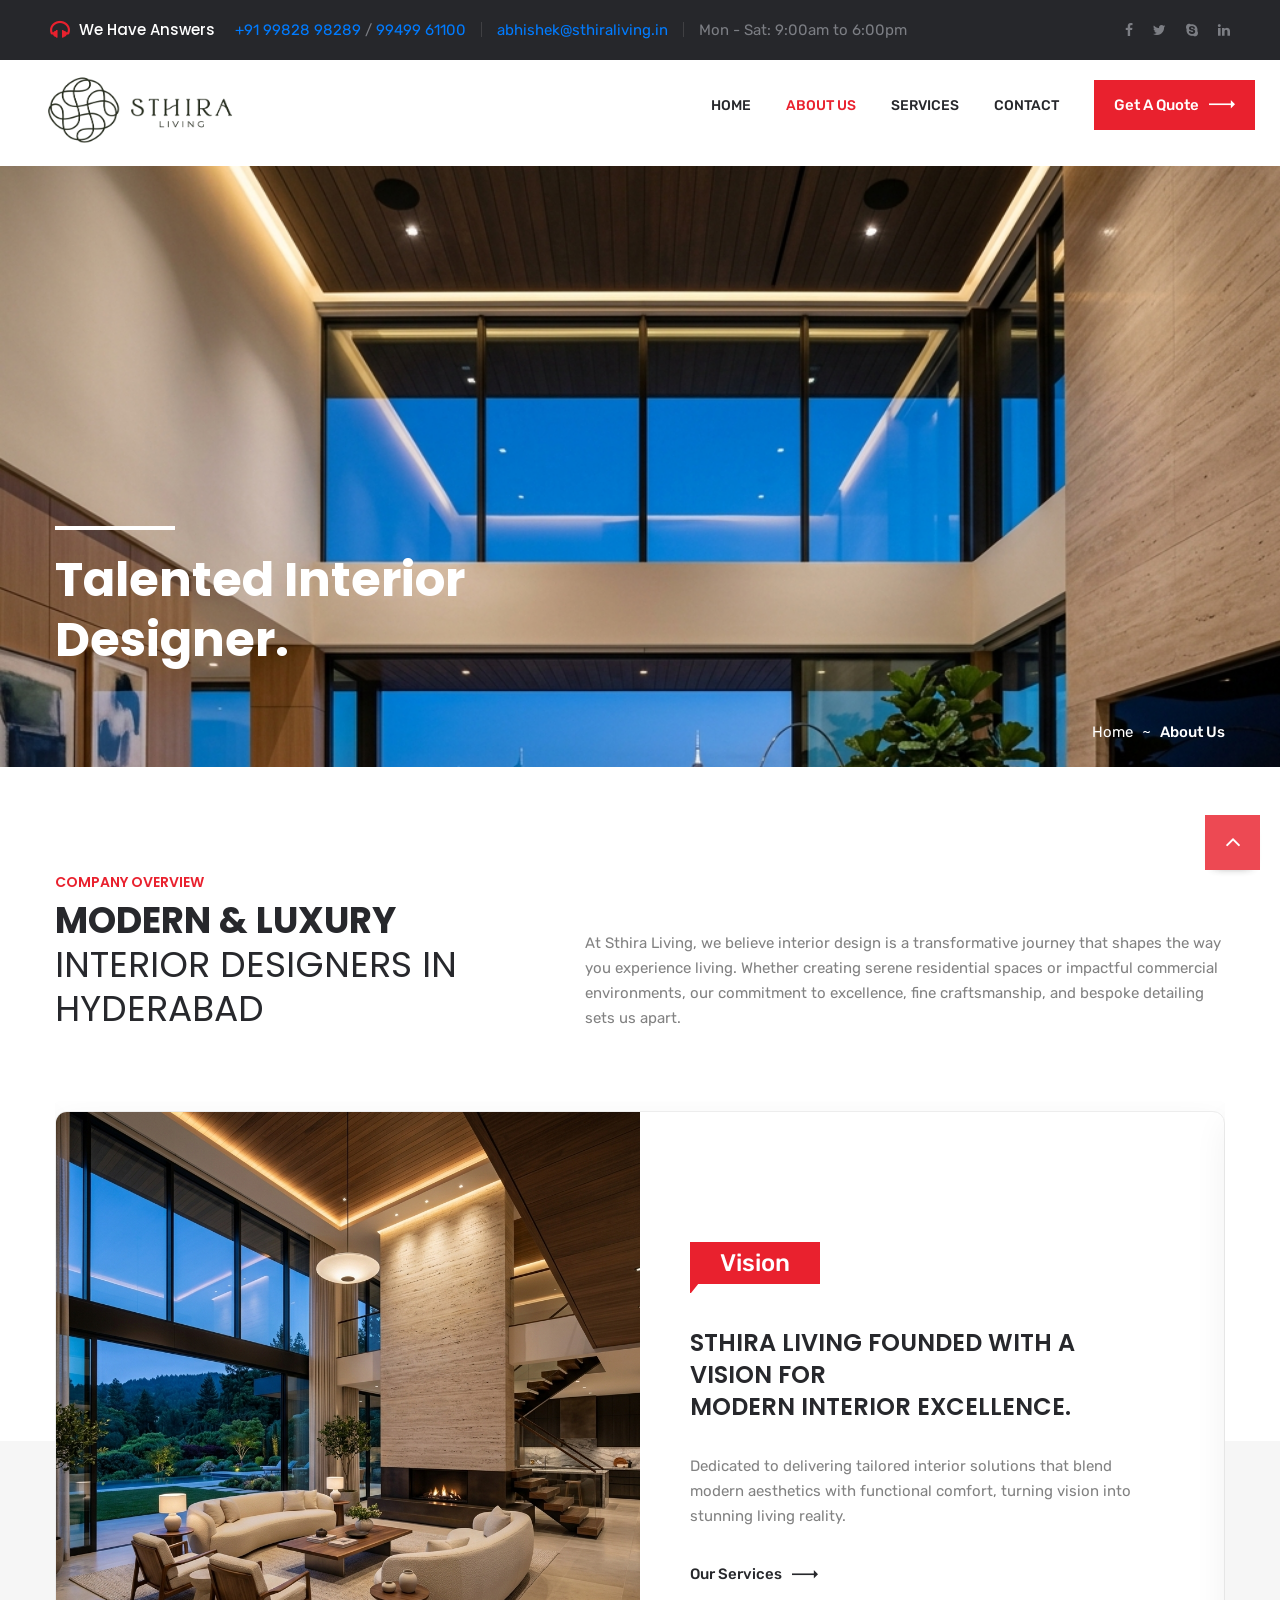
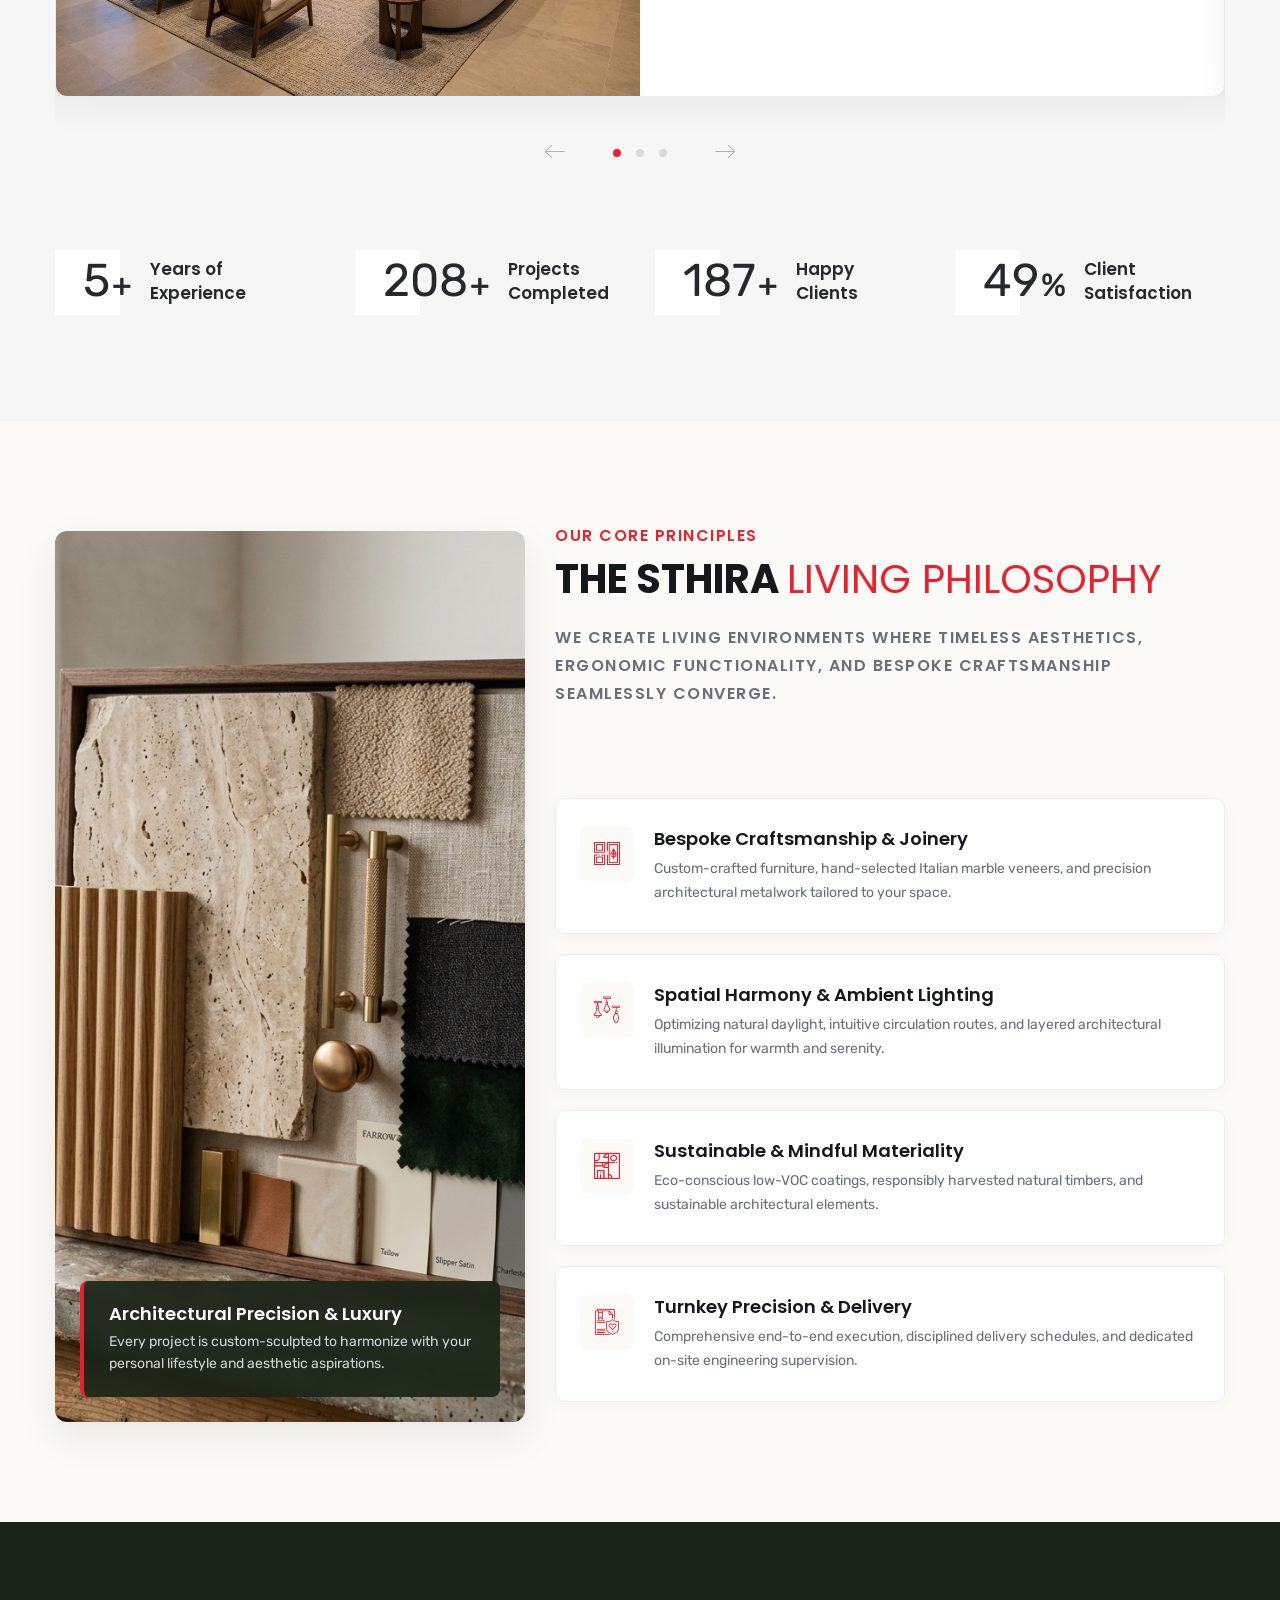
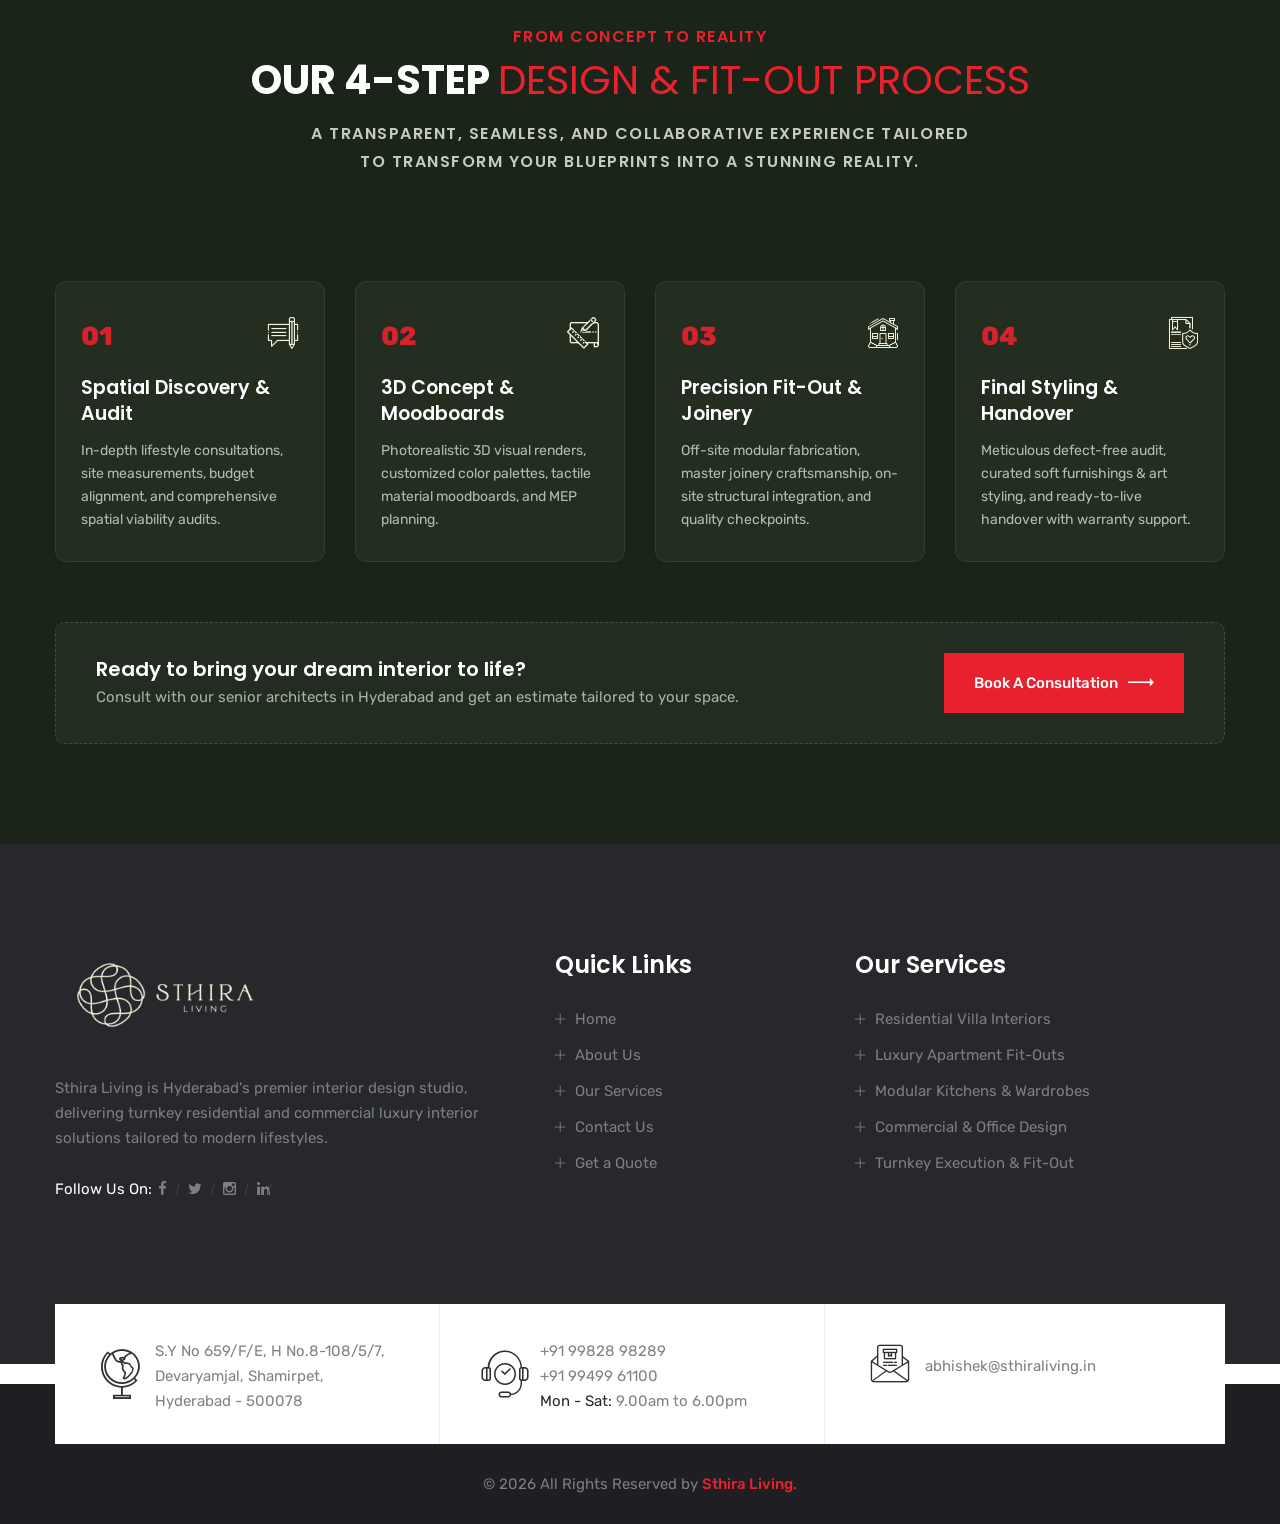
==== about.html @ 16c9e3c0 "Initial commit - Sthira Living website with Hyderabad interiors branding, real service photography, " ====
<!DOCTYPE html>
<html lang="en">

<head>
    <meta charset="UTF-8">
    <title>About Us || Sthira Living || Interior Designers Hyderabad</title>

    <!-- responsive meta -->
    <meta name="viewport" content="width=device-width, initial-scale=1">
    <!-- For IE -->
    <meta http-equiv="X-UA-Compatible" content="IE=edge">

    <!-- master stylesheet -->
    <link rel="stylesheet" href="css/style.css">
    <!-- Responsive stylesheet -->
    <link rel="stylesheet" href="css/responsive.css">
    <!-- Favicon -->
    <link rel="apple-touch-icon" sizes="180x180" href="images/favicon/apple-touch-icon.png">
    <link rel="icon" type="image/png" href="images/favicon/favicon-32x32.png" sizes="32x32">
    <link rel="icon" type="image/png" href="images/favicon/favicon-16x16.png" sizes="16x16">

    <!-- Fixing Internet Explorer-->
    <!--[if lt IE 9]>
        <script src="http://html5shiv.googlecode.com/svn/trunk/html5.js"></script>
        <script src="js/html5shiv.js"></script>
    <![endif]-->

</head>

<body>
    <div class="boxed_wrapper">

        <div class="preloader"></div>

        <!-- Start Top Bar style2 -->
        <section class="top-bar-style2">
            <div class="top-style2 clearfix">
                <div class="top-style2-left">
                    <p><span class="icon-music"></span>We Have Answers</p>
                    <ul>
                        <li><a href="tel:+919982898289">+91 99828 98289</a> / <a href="tel:+919949961100">99499 61100</a></li>
                        <li><a href="mailto:abhishek@sthiraliving.in">abhishek@sthiraliving.in</a></li>
                        <li>Mon - Sat: 9:00am to 6:00pm</li>
                    </ul>
                </div>
                <div class="top-style2-right">
                    <ul class="topbar-social-links">
                        <li><a href="#"><i class="fa fa-facebook" aria-hidden="true"></i></a></li>
                        <li><a href="#"><i class="fa fa-twitter" aria-hidden="true"></i></a></li>
                        <li><a href="#"><i class="fa fa-skype" aria-hidden="true"></i></a></li>
                        <li><a href="#"><i class="fa fa-linkedin" aria-hidden="true"></i></a></li>
                    </ul>
                </div>
            </div>
        </section>
        <!-- End Top Bar style2 -->

        <!--Start Main Header-->
        <header class="main-header header-style2 stricky">
            <div class="inner-container clearfix">
                <div class="logo-box-style2 float-left">
                    <a href="index.html">
                        <img src="images/sthira_logo.png" alt="Sthira Living">
                    </a>
                </div>
                <div class="main-menu-box float-right">
                    <nav class="main-menu style2 clearfix">
                        <div class="navbar-header clearfix">
                            <button type="button" class="navbar-toggle" data-toggle="collapse" data-target=".navbar-collapse">
                            <span class="icon-bar"></span>
                            <span class="icon-bar"></span>
                            <span class="icon-bar"></span>
                        </button>
                        </div>
                        <div class="navbar-collapse collapse clearfix">
                            <ul class="navigation clearfix">
                                <li><a href="index.html">Home</a></li>
                                <li class="current"><a href="about.html">About Us</a></li>
                                <li><a href="services.html">Services</a></li>
                                <li><a href="contact.html">Contact</a></li>
                            </ul>
                        </div>
                    </nav>
                    <div class="mainmenu-right style2">
                        <div class="button">
                            <a class="btn-one" href="contact.html">Get a Quote<span class="flaticon-next"></span></a>
                        </div>
                    </div>
                </div>
            </div>
        </header>
        <!--End Main Header-->

        <!--Start breadcrumb area-->
        <section class="breadcrumb-area" style="background-image: url(images/resources/breadcrumb-bg.jpg);">
            <div class="container">
                <div class="row">
                    <div class="col-xl-12">
                        <div class="inner-content clearfix">
                            <div class="title">
                                <h1>Talented Interior<br> Designer.</h1>
                            </div>
                            <div class="breadcrumb-menu float-right">
                                <ul class="clearfix">
                                    <li><a href="index.html">Home</a></li>
                                    <li class="active">About Us</li>
                                </ul>
                            </div>
                        </div>
                    </div>
                </div>
            </div>
        </section>
        <!--End breadcrumb area-->

        <!--Start Company Overview Area-->
        <section class="company-overview-area">
            <div class="container">
                <div class="row">
                    <div class="col-xl-12">
                        <div class="intro-box clearfix">
                            <div class="sec-title">
                                <p>Company Overview</p>
                                <div class="title">Modern & Luxury<br> <span>Interior Designers in Hyderabad</span></div>
                            </div>
                            <div class="text">
                                <p>At Sthira Living, we believe interior design is a transformative journey that shapes the way you experience living. Whether creating serene residential spaces or impactful commercial environments, our commitment to excellence, fine craftsmanship, and bespoke detailing sets us apart.</p>
                            </div>
                        </div>
                    </div>
                </div>
                <div class="row">
                    <div class="col-xl-12">
                        <div class="history-content-box clearfix">
                            <div class="history-carousel owl-carousel owl-theme">
                                <!--Start Single History Content-->
                                <div class="single-history-content">
                                    <div class="img-box">
                                        <div class="inner">
                                            <img src="images/resources/history-1.jpg" alt="Sthira Living Vision & Luxury Living Architecture">
                                        </div>
                                    </div>
                                    <div class="text-box">
                                        <div class="inner">
                                            <div class="date">
                                                <h3>Vision</h3>
                                            </div>
                                            <div class="title">
                                                <h3>Sthira Living Founded with a Vision for<br> Modern Interior Excellence.</h3>
                                            </div>
                                            <div class="text">
                                                <p>Dedicated to delivering tailored interior solutions that blend modern aesthetics with functional comfort, turning vision into stunning living reality.</p>
                                                <a class="btn-two" href="services.html">Our Services<span class="flaticon-next"></span></a>
                                            </div>
                                        </div>
                                    </div>
                                </div>
                                <!--End Single History Content-->
                                <!--Start Single History Content-->
                                <div class="single-history-content">
                                    <div class="img-box">
                                        <div class="inner">
                                            <img src="images/resources/history-2.jpg" alt="Bespoke Concepts & Kitchen Dining Craftsmanship">
                                        </div>
                                    </div>
                                    <div class="text-box">
                                        <div class="inner">
                                            <div class="date">
                                                <h3>Design</h3>
                                            </div>
                                            <div class="title">
                                                <h3>Bespoke Concepts & Turnkey<br> Interior Craftsmanship.</h3>
                                            </div>
                                            <div class="text">
                                                <p>From 3D architectural visualization to precision execution and high-end finishes across residential villas, apartments, and commercial projects.</p>
                                                <a class="btn-two" href="contact.html">Get in Touch<span class="flaticon-next"></span></a>
                                            </div>
                                        </div>
                                    </div>
                                </div>
                                <!--End Single History Content-->
                                <!--Start Single History Content-->
                                <div class="single-history-content">
                                    <div class="img-box">
                                        <div class="inner">
                                            <img src="images/resources/history-3.jpg" alt="Master Suite Turnkey Fitout in Hyderabad">
                                        </div>
                                    </div>
                                    <div class="text-box">
                                        <div class="inner">
                                            <div class="date">
                                                <h3>Craft</h3>
                                            </div>
                                            <div class="title">
                                                <h3>Flawless Turnkey Execution &<br> Custom Master Fitouts.</h3>
                                            </div>
                                            <div class="text">
                                                <p>End-to-end fit-out perfection with on-site engineering supervision, premium acoustic panelling, bespoke cabinetry, and timely handover.</p>
                                                <a class="btn-two" href="services.html">Explore Portfolio<span class="flaticon-next"></span></a>
                                            </div>
                                        </div>
                                    </div>
                                </div>
                                <!--End Single History Content-->
                            </div>
                        </div>
                    </div>
                </div>
                <div class="row fact-counter">
                    <!--Start Single Fact Counter-->
                    <div class="col-xl-3 col-lg-6 col-md-6 col-sm-12">
                        <div class="single-fact-counter wow fadeInLeft" data-wow-delay="100ms" data-wow-duration="1500ms">
                            <div class="count-box">
                                <h1>
                                    <span class="timer" data-from="1" data-to="10" data-speed="3000" data-refresh-interval="50">10</span>
                                    <span class="count-suffix">+</span>
                                </h1>
                            </div>
                            <div class="title">
                                <h3>Years of<br> Experience</h3>
                            </div>
                        </div>
                    </div>
                    <!--End Single Fact Counter-->
                    <!--Start Single Fact Counter-->
                    <div class="col-xl-3 col-lg-6 col-md-6 col-sm-12">
                        <div class="single-fact-counter wow fadeInLeft" data-wow-delay="200ms" data-wow-duration="1500ms">
                            <div class="count-box">
                                <h1>
                                    <span class="timer" data-from="1" data-to="500" data-speed="3500" data-refresh-interval="50">500</span>
                                    <span class="count-suffix">+</span>
                                </h1>
                            </div>
                            <div class="title">
                                <h3>Projects<br> Completed</h3>
                            </div>
                        </div>
                    </div>
                    <!--End Single Fact Counter-->
                    <!--Start Single Fact Counter-->
                    <div class="col-xl-3 col-lg-6 col-md-6 col-sm-12">
                        <div class="single-fact-counter wow fadeInLeft" data-wow-delay="300ms" data-wow-duration="1500ms">
                            <div class="count-box">
                                <h1>
                                    <span class="timer" data-from="1" data-to="450" data-speed="3500" data-refresh-interval="50">450</span>
                                    <span class="count-suffix">+</span>
                                </h1>
                            </div>
                            <div class="title">
                                <h3>Happy<br> Clients</h3>
                            </div>
                        </div>
                    </div>
                    <!--End Single Fact Counter-->
                    <!--Start Single Fact Counter-->
                    <div class="col-xl-3 col-lg-6 col-md-6 col-sm-12">
                        <div class="single-fact-counter wow fadeInLeft" data-wow-delay="400ms" data-wow-duration="1500ms">
                            <div class="count-box">
                                <h1>
                                    <span class="timer" data-from="1" data-to="100" data-speed="3000" data-refresh-interval="50">100</span>
                                    <span class="count-suffix">%</span>
                                </h1>
                            </div>
                            <div class="title">
                                <h3>Client<br> Satisfaction</h3>
                            </div>
                        </div>
                    </div>
                    <!--End Single Fact Counter-->
                </div>

            </div>
        </section>
        <!--End Company Overview Area-->


        <!--Start Values & Philosophy Section-->
        <section class="sthira-values-section">
            <div class="container">
                <div class="row">
                    <div class="col-xl-5 col-lg-5 col-md-12">
                        <div class="values-image-card wow fadeInLeft" data-wow-delay="100ms" data-wow-duration="1500ms">
                            <img src="images/resources/about-philosophy.jpg" alt="Sthira Living Design Philosophy">
                            <div class="image-overlay-badge">
                                <h4>Architectural Precision & Luxury</h4>
                                <p>Every project is custom-sculpted to harmonize with your personal lifestyle and aesthetic aspirations.</p>
                            </div>
                        </div>
                    </div>
                    <div class="col-xl-7 col-lg-7 col-md-12">
                        <div class="sec-title">
                            <p>Our Core Principles</p>
                            <div class="title">The Sthira <span>Living Philosophy</span></div>
                            <p class="subtitle-text">We create living environments where timeless aesthetics, ergonomic functionality, and bespoke craftsmanship seamlessly converge.</p>
                        </div>
                        <div class="values-card-list">
                            <!--Start Single Value Card-->
                            <div class="single-value-card wow fadeInUp" data-wow-delay="200ms" data-wow-duration="1200ms">
                                <div class="value-icon">
                                    <span class="icon-furniture-and-household"></span>
                                </div>
                                <div class="value-content">
                                    <h3>Bespoke Craftsmanship & Joinery</h3>
                                    <p>Custom-crafted furniture, hand-selected Italian marble veneers, and precision architectural metalwork tailored to your space.</p>
                                </div>
                            </div>
                            <!--End Single Value Card-->
                            <!--Start Single Value Card-->
                            <div class="single-value-card wow fadeInUp" data-wow-delay="300ms" data-wow-duration="1200ms">
                                <div class="value-icon">
                                    <span class="icon-lamp"></span>
                                </div>
                                <div class="value-content">
                                    <h3>Spatial Harmony & Ambient Lighting</h3>
                                    <p>Optimizing natural daylight, intuitive circulation routes, and layered architectural illumination for warmth and serenity.</p>
                                </div>
                            </div>
                            <!--End Single Value Card-->
                            <!--Start Single Value Card-->
                            <div class="single-value-card wow fadeInUp" data-wow-delay="400ms" data-wow-duration="1200ms">
                                <div class="value-icon">
                                    <span class="icon-scheme"></span>
                                </div>
                                <div class="value-content">
                                    <h3>Sustainable & Mindful Materiality</h3>
                                    <p>Eco-conscious low-VOC coatings, responsibly harvested natural timbers, and sustainable architectural elements.</p>
                                </div>
                            </div>
                            <!--End Single Value Card-->
                            <!--Start Single Value Card-->
                            <div class="single-value-card wow fadeInUp" data-wow-delay="500ms" data-wow-duration="1200ms">
                                <div class="value-icon">
                                    <span class="icon-guarantee-certificate"></span>
                                </div>
                                <div class="value-content">
                                    <h3>Turnkey Precision & Delivery</h3>
                                    <p>Comprehensive end-to-end execution, disciplined delivery schedules, and dedicated on-site engineering supervision.</p>
                                </div>
                            </div>
                            <!--End Single Value Card-->
                        </div>
                    </div>
                </div>
            </div>
        </section>
        <!--End Values & Philosophy Section-->

        <!--Start 4-Step Process Section-->
        <section class="sthira-process-section">
            <div class="container">
                <div class="row">
                    <div class="col-xl-12">
                        <div class="sec-title text-center">
                            <p>From Concept to Reality</p>
                            <div class="title">Our 4-Step <span>Design & Fit-Out Process</span></div>
                            <p class="subtitle-text">A transparent, seamless, and collaborative experience tailored to transform your blueprints into a stunning reality.</p>
                        </div>
                    </div>
                </div>
                <div class="row">
                    <!--Step 1-->
                    <div class="col-xl-3 col-lg-6 col-md-6 col-sm-12">
                        <div class="single-process-step-card wow fadeInUp" data-wow-delay="100ms" data-wow-duration="1200ms">
                            <div class="step-header">
                                <span class="step-number">01</span>
                                <div class="step-icon">
                                    <span class="icon-concept"></span>
                                </div>
                            </div>
                            <h3>Spatial Discovery & Audit</h3>
                            <p>In-depth lifestyle consultations, site measurements, budget alignment, and comprehensive spatial viability audits.</p>
                        </div>
                    </div>
                    <!--Step 2-->
                    <div class="col-xl-3 col-lg-6 col-md-6 col-sm-12">
                        <div class="single-process-step-card wow fadeInUp" data-wow-delay="200ms" data-wow-duration="1200ms">
                            <div class="step-header">
                                <span class="step-number">02</span>
                                <div class="step-icon">
                                    <span class="icon-sketch"></span>
                                </div>
                            </div>
                            <h3>3D Concept & Moodboards</h3>
                            <p>Photorealistic 3D visual renders, customized color palettes, tactile material moodboards, and MEP planning.</p>
                        </div>
                    </div>
                    <!--Step 3-->
                    <div class="col-xl-3 col-lg-6 col-md-6 col-sm-12">
                        <div class="single-process-step-card wow fadeInUp" data-wow-delay="300ms" data-wow-duration="1200ms">
                            <div class="step-header">
                                <span class="step-number">03</span>
                                <div class="step-icon">
                                    <span class="icon-architecture-and-city"></span>
                                </div>
                            </div>
                            <h3>Precision Fit-Out & Joinery</h3>
                            <p>Off-site modular fabrication, master joinery craftsmanship, on-site structural integration, and quality checkpoints.</p>
                        </div>
                    </div>
                    <!--Step 4-->
                    <div class="col-xl-3 col-lg-6 col-md-6 col-sm-12">
                        <div class="single-process-step-card wow fadeInUp" data-wow-delay="400ms" data-wow-duration="1200ms">
                            <div class="step-header">
                                <span class="step-number">04</span>
                                <div class="step-icon">
                                    <span class="icon-guarantee-certificate"></span>
                                </div>
                            </div>
                            <h3>Final Styling & Handover</h3>
                            <p>Meticulous defect-free audit, curated soft furnishings & art styling, and ready-to-live handover with warranty support.</p>
                        </div>
                    </div>
                </div>
                <div class="row">
                    <div class="col-xl-12">
                        <div class="process-cta-bottom wow fadeInUp" data-wow-delay="500ms" data-wow-duration="1200ms">
                            <div class="cta-text">
                                <h4>Ready to bring your dream interior to life?</h4>
                                <p>Consult with our senior architects in Hyderabad and get an estimate tailored to your space.</p>
                            </div>
                            <div class="cta-button">
                                <a class="btn-one" href="contact.html">Book a Consultation<span class="flaticon-next"></span></a>
                            </div>
                        </div>
                    </div>
                </div>
            </div>
        </section>
        <!--End 4-Step Process Section-->


        <!--Start footer area Style4-->
        <footer class="footer-area style4">
            <div class="container">
                <div class="row">
                    <!--Start single footer widget-->
                    <div class="col-xl-5 col-lg-5 col-md-12 col-sm-12">
                        <div class="single-footer-widget marbtm50-s4">
                            <div class="our-info-box">
                                <div class="footer-logo">
                                    <a href="index.html">
                                        <img src="images/footer/sthira_logo_light.png" alt="Sthira Living">
                                    </a>
                                </div>
                                <div class="text">
                                    <p>Sthira Living is Hyderabad's premier interior design studio, delivering turnkey residential and commercial luxury interior solutions tailored to modern lifestyles.</p>
                                </div>
                                <div class="follow-us-social-links clearfix">
                                    <span>Follow Us On:</span>
                                    <ul>
                                        <li><a href="#"><i class="fa fa-facebook"></i></a></li>
                                        <li><a href="#"><i class="fa fa-twitter"></i></a></li>
                                        <li><a href="#"><i class="fa fa-instagram"></i></a></li>
                                        <li><a href="#"><i class="fa fa-linkedin"></i></a></li>
                                    </ul>
                                </div>
                            </div>
                        </div>
                    </div>
                    <!--End single footer widget-->
                    <!--Start single footer widget-->
                    <div class="col-xl-3 col-lg-3 col-md-6 col-sm-12">
                        <div class="single-footer-widget s4">
                            <div class="title-style2">
                                <h3>Quick Links</h3>
                            </div>
                            <div class="usefull-links">
                                <ul>
                                    <li><a href="index.html">Home</a></li>
                                    <li><a href="about.html">About Us</a></li>
                                    <li><a href="services.html">Our Services</a></li>
                                    <li><a href="contact.html">Contact Us</a></li>
                                    <li><a href="contact.html">Get a Quote</a></li>
                                </ul>
                            </div>
                        </div>
                    </div>
                    <!--End single footer widget-->
                    <!--Start single footer widget-->
                    <div class="col-xl-4 col-lg-4 col-md-6 col-sm-12">
                        <div class="single-footer-widget s4">
                            <div class="title-style2">
                                <h3>Our Services</h3>
                            </div>
                            <div class="usefull-links">
                                <ul>
                                    <li><a href="services.html">Residential Villa Interiors</a></li>
                                    <li><a href="services.html">Luxury Apartment Fit-Outs</a></li>
                                    <li><a href="services.html">Modular Kitchens & Wardrobes</a></li>
                                    <li><a href="services.html">Commercial & Office Design</a></li>
                                    <li><a href="services.html">Turnkey Execution & Fit-Out</a></li>
                                </ul>
                            </div>
                        </div>
                    </div>
                    <!--End single footer widget-->
                </div>
            </div>
        </footer>
        <!--End footer area style4-->

        <!--Start Footer Contact Info Area-->
        <section class="footer-contact-info-area">
            <div class="container">
                <div class="row">
                    <div class="col-xl-12">
                        <ul class="footer-contact-info clearfix">
                            <li>
                                <div class="single-footer-contact-info">
                                    <div class="inner">
                                        <div class="icon">
                                            <span class="icon-global"></span>
                                        </div>
                                        <div class="text">
                                            <p>S.Y No 659/F/E, H No.8-108/5/7,<br> Devaryamjal, Shamirpet, Hyderabad - 500078</p>
                                        </div>
                                    </div>
                                </div>
                            </li>
                            <li>
                                <div class="single-footer-contact-info">
                                    <div class="inner">
                                        <div class="icon">
                                            <span class="icon-support1"></span>
                                        </div>
                                        <div class="text">
                                            <p>+91 99828 98289<br>+91 99499 61100<br> <span>Mon - Sat:</span> 9.00am to 6.00pm</p>
                                        </div>
                                    </div>
                                </div>
                            </li>
                            <li>
                                <div class="single-footer-contact-info">
                                    <div class="inner">
                                        <div class="icon">
                                            <span class="icon-shipping-and-delivery"></span>
                                        </div>
                                        <div class="text">
                                            <p>abhishek@sthiraliving.in</p>
                                        </div>
                                    </div>
                                </div>
                            </li>

                        </ul>
                    </div>
                </div>
            </div>
        </section>
        <!--End Footer Contact Info Area-->

        <!--Start footer bottom area-->
        <section class="footer-bottom-area style3">
            <div class="container">
                <div class="row">
                    <div class="col-xl-12 col-lg-12 col-md-12 col-sm-12">
                        <div class="copyright-text text-center">
                            <p>© 2026 All Rights Reserved by <a href="index.html">Sthira Living.</a></p>
                        </div>
                    </div>
                </div>
            </div>
        </section>
        <!--End footer bottom area-->

    </div>


    <div class="scroll-to-top scroll-to-target" data-target="html"><span class="fa fa-angle-up"></span></div>



    <script src="js/jquery.js"></script>
    <script src="js/appear.js"></script>
    <script src="js/bootstrap.bundle.min.js"></script>
    <script src="js/bootstrap-select.min.js"></script>
    <script src="js/isotope.js"></script>
    <script src="js/jquery.bootstrap-touchspin.js"></script>
    <script src="js/jquery.countTo.js"></script>
    <script src="js/jquery.easing.min.js"></script>
    <script src="js/jquery.enllax.min.js"></script>
    <script src="js/jquery.fancybox.js"></script>
    <script src="js/jquery.mixitup.min.js"></script>
    <script src="js/jquery.paroller.min.js"></script>
    <script src="js/owl.js"></script>
    <script src="js/validation.js"></script>
    <script src="js/wow.js"></script>

    <script src="js/map-helper.js"></script>

    <script src="assets/language-switcher/jquery.polyglot.language.switcher.js"></script>
    <script src="assets/timepicker/timePicker.js"></script>
    <script src="assets/html5lightbox/html5lightbox.js"></script>

    <!-- thm custom script -->
    <script src="js/custom.js"></script>



</body>

</html>
---- css/style.css ----
/***************************************************************************************************************
||||||||||||||||||||||||||       MASTER STYLESHEET FOR INTEXURE             ||||||||||||||||||||||||||||||||||||
****************************************************************************************************************
||||||||||||||||||||||||||                TABLE OF CONTENT               |||||||||||||||||||||||||||||||||||||||
****************************************************************************************************************
****************************************************************************************************************

01. Imported styles
02. Flaticon reset styles
03. Header styles
04. Mainmenu styles
05. Rev_slider_wrapper styles
66. Call to action area Style
07. Categories area style
08. Fact counter area style
09. Latest Blog area style
10. Latest blog area style 
11. Testimonial area style
12. Brand area style
13. Single service style
14. Pricing table area style
15. About page style
16. Account page style
17. 404 page style style
18. Blog page style
19. Blog single style
20. Contact page style

****************************************************************************************************************
||||||||||||||||||||||||||||            End TABLE OF CONTENT                ||||||||||||||||||||||||||||||||||||
****************************************************************************************************************/


@import url('https://fonts.googleapis.com/css?family=Poppins:200,200i,300,300i,400,400i,500,500i,600,600i,700,700i,800,800i,900,900i');
@import url('https://fonts.googleapis.com/css?family=Rubik:300,300i,400,400i,500,500i,700,700i,900,900i');


@import url(animate.css);
@import url(bootstrap.min.css);
@import url('bootstrap-select.min.css');
@import url('custom-animate.css');
@import url(font-awesome.min.css);
@import url('icomoon.css');
@import url('imp.css');
@import url(jquery.bootstrap-touchspin.css);
@import url('jquery.fancybox.min.css');
@import url(owl.css);
@import url(owl.theme.default.css);

@import url(../fonts/flaticon/flaticon.css);
/*** Price filter***/
@import url(../assets/price-filter/nouislider.css);
@import url(../assets/price-filter/nouislider.pips.css);
/*** Time picker css ***/
@import url(../assets/timepicker/timePicker.css);
/*** jquery ui css ***/
@import url(../assets/jquery-ui-1.11.4/jquery-ui.css);
/*** Revolution slider ***/
@import url(../plugins/revolution/css/settings.css);
@import url(../plugins/revolution/css/layers.css);
@import url(../plugins/revolution/css/navigation.css);
/*** Language Switcher ***/
@import url(../assets/language-switcher/polyglot-language-switcher.css);
@import url(../plugins/energy-icon/style.css);






/*==============================================
   Base Css
===============================================*/
*{
	margin:0px;
	padding:0px;
	border: none;
	outline: none;
	font-size: 100%;
}
html,
body { 
    height: 100%;
}
body {
    color: #828282;
    font-size: 15px;
    line-height: 25px;
    font-weight: 400;
    font-family: 'Rubik', sans-serif;
}
button:focus{
    outline: none;
}
button {
    cursor: pointer;
    border: none;
    background: transparent;
    padding: 0;
}
h1, h2, h3, h4, h5, h6 {
    color: #3a3a3a;
    font-weight: 700;
    font-family: 'Poppins', sans-serif;
    margin: 0;
}
h3 {
    color: #27282c;
    font-size: 20px; 
    line-height: 26px;
}
h4 {

}
a,
a:hover,
a:active,
a:focus {
    text-decoration: none;
    outline: none;
    border: none;
}



@media (min-width: 1200px) {
    .container {
        max-width: 1200px;
    }
}

.fix{
    position: relative;
    display: block;
    overflow: hidden;
}

img {
	max-width: 100%;
    height: auto;
}
i {
	font-style: normal;
}
ul,
li {
    list-style: none;
    margin: 0;
    padding: 0;
}
ol,
li{
    margin: 0;
    padding: 0;    
}
.clr1{
    color: #f36727;
}
.bgclr1{
    background: #f36727;    
}



.secpd1{
    padding: 100px 0;
}
.secpd2{
    padding: 100px 0 60px;
}
.secpd3{
    padding: 100px 0 70px;
}



.btn-one {
    position: relative;
    display: inline-block;
    background: #e9212e;
    color: #ffffff;
    font-size: 15px;
    line-height: 60px;
    font-weight: 500;
    text-transform: capitalize;
    font-family: 'Rubik', sans-serif;
    padding: 0 30px 0;
    transition: all 500ms ease;
}
.btn-one img {
    position: relative;
    display: inline-block;
    padding-left: 10px;
    width: auto;
}
.btn-one span:before {
    font-size: 26px;
    line-height: 14px;
    display: inline-block;
    padding-left: 10px;
    position: relative;
    top: 4px;
}
.btn-one:hover{
    color: #ffffff;
    background: #27282c;
}


.btn-two{
    color: #27282c;
    font-size: 15px;
    line-height: 20px;;
    font-weight: 500;
    text-transform: capitalize;
    font-family: 'Rubik', sans-serif;
    transition: all 500ms ease;
}
.btn-two span:before {
    position: relative;
    top: 5px;
    font-size: 26px;
    line-height: 14px;
    display: inline-block;
    padding-left: 10px;
}
.btn-two:hover{
    color: #e9212e;
}



.btn-three {
    position: relative;
    display: inline-block;
    background: #ffffff;
    color: #203260;
    font-size: 14px;
    line-height: 62px;
    font-weight: 700;
    height: 60px;
    text-transform: uppercase;
    font-family: 'Roboto', sans-serif;
    padding: 0 30px 0;
    border-radius: 5px;
    transition: all 500ms ease;
}
.btn-three span:before {
    position: relative;
    display: inline-block;
    top: 4px;
    padding-left: 9px;
    font-size: 20px;
    font-weight: 400;
}
.btn-three:hover{
    color: #3aa40c;
}



.sec-title {
    position: relative;
    display: block;
    margin-top: -5px;
    padding-bottom: 50px;
}
.sec-title.max-width{
    max-width: 650px;
    margin: -5px auto 0;
}
.sec-title.with-text{
    padding-bottom: 52px;    
}


.sec-title p{
    color: #e9212e;
    font-size: 14px;
    line-height: 20px;
    font-weight: 600;
    text-transform: uppercase;
    margin: 0 0 7px;
    font-family: 'Poppins', sans-serif;
}
.sec-title .title {
    position: relative;
    display: block;
    color: #27282c;
    font-size: 36px;
    line-height: 44px;
    font-weight: 700;
    text-transform: uppercase;
    font-family: 'Poppins', sans-serif;
}
.sec-title .title.clr-white{
    color: #ffffff;    
}
.sec-title .title span{
    font-weight: 400;
}
.sec-title .bottom-text{
    color: #7c7e84;
    font-size: 17px;
    line-height: 27px;
    font-weight: 400;
    text-transform: none;
    margin: 13px 0 0;
    font-family: 'Rubik', sans-serif;
}














.parallax-bg-one {
    background-attachment: fixed;
    background-position: center top;
    background-repeat: no-repeat;
    background-size: cover;
    position: relative;
    z-index: 1;
}
.parallax-bg-one::before {
    background: rgba(18, 32, 0, 0.90) none repeat scroll 0 0;
    content: "";
    height: 100%;
    left: 0;
    position: absolute;
    top: 0;
    width: 100%;
    z-index: -1;
} 
.parallax-bg-two {
    background-attachment: fixed;
    background-position: center top;
    background-repeat: no-repeat;
    background-size: cover;
    position: relative;
    z-index: 1;
}
.parallax-bg-two::before {
    background: rgba(9, 23, 33, 0.90) none repeat scroll 0 0;
    content: "";
    height: 100%;
    left: 0;
    position: absolute;
    top: 0;
    width: 100%;
    z-index: -1;
} 

.flex-box {
    display: flex;
    justify-content: center;
    flex-direction: row;
    flex-wrap: wrap;
}
.flex-box-two {
    display: flex;
    justify-content: space-between;
    flex-direction: row;
    flex-wrap: wrap;
    align-items: center;
}
.flex-box-three {
    display: flex;
    justify-content: space-between;
    flex-direction: row;
    flex-wrap: wrap;
    align-items: center;
}
.flex-box-four {
    display: flex;
    justify-content: center;
    flex-direction: row;
    flex-wrap: wrap;
    align-items: center;
}
.flex-box-five {
    display: flex;
    justify-content: space-between;
    flex-direction: row;
    flex-wrap: wrap;
    align-items: center;
}

.owl-nav-style-one{}
.owl-nav-style-one .owl-controls { }
.owl-nav-style-one.owl-theme .owl-nav [class*="owl-"] {
    background: #ffffff none repeat scroll 0 0;
    border-radius: 50%;
    color: #909090;
    font-size: 24px;
    font-weight: 700;
    height: 50px;
    line-height: 46px;
    margin: 0 0 0 0px;
    padding: 0;
    width: 50px;
    border: 1px solid #f3f3f3;    
    transition: all 700ms ease 0s;
}
.owl-nav-style-one.owl-theme .owl-nav .owl-next {
    margin-left: 10px;
}
.owl-nav-style-one.owl-theme .owl-nav [class*="owl-"]:hover{
    border-color: #172272;
    color: #172272;
}

.owl-nav-style-two{}
.owl-nav-style-two .owl-controls { }
.owl-nav-style-two.owl-theme .owl-nav [class*="owl-"] {
    background: #fff none repeat scroll 0 0;
    border-radius: 0%;
    color: #3740b0;
    font-size: 24px;
    font-weight: 700;
    height: 50px;
    line-height: 50px;
    margin: 0 0 0 0px;
    padding: 0;
    width: 50px;
    transition: all 700ms ease 0s;
}
.owl-nav-style-two.owl-theme .owl-nav .owl-next {
    margin-left: 0px;
}
.owl-nav-style-two.owl-theme .owl-nav [class*="owl-"]:hover{
    color: #ffffff;
    background: #3740b0;
}


.accordion-box {
    position: relative;
    display: block;
    overflow: hidden;
}
.accordion-box .accordion {
    position: relative;
    display: block;
    margin-bottom: 20px;
}
.accordion-box .accordion .accord-btn {
    position: relative;
    display: block;
    cursor: pointer;
    background: #ffffff;
    padding-left: 40px;
    padding-right: 70px;
    padding-top: 22px;
    padding-bottom: 22px;
    -webkit-box-shadow: 0px 3px 5px 2px #ededed; 
    box-shadow: 0px 3px 5px 2px #ededed;
    transition: all 500ms ease;
}
.accordion-box .accordion .accord-btn h4 {
    color: #27282c;
    font-size: 18px;
    line-height: 26px;
    font-weight: 600;
    transition: all 500ms ease;
}
.accordion-box .accordion .accord-btn::after {
    font-family: "Flaticon";
    position: absolute;
    top: 22px;
    right: 40px;
    color: #b4b4b4;
    content: "\f10d";
    font-size: 25px;
    line-height: 25px;
    font-weight: 300;
    transition: all 500ms ease 0s;
}
.accordion-box .accordion .accord-btn.active{
    background: #27282c;
    transition: all 500ms ease;
}
.accordion-box .accordion .accord-btn.active h4 {
    color: #ffffff;
}
.accordion-box .accordion .accord-btn.active:after{
    color: #ffffff;
}
.accordion-box .accordion .accord-content {
    position: relative;
    display: block;
    padding-top: 29px;
    padding-bottom: 7px;
    padding-left: 0px;
    padding-right: 40px;
    display: none;
}
.accordion-box .accordion .accord-content.collapsed {
    display: block;
}
.accordion-box .accordion .accord-content p {
    margin: 0;
}



.boxed_wrapper {
    background: #fff none repeat scroll 0 0;
    position: relative;
    margin: 0 auto;
    width: 100%;
    min-width: 320px;
    min-height: 400px;
    overflow: hidden;  
}

/*________________Preloader_______________ */
.preloader{ 
    position:fixed; 
    left:0px; 
    top:0px; 
    width:100%; 
    height:100%; 
    z-index:999999999999999999; 
    background-color:#ffffff; 
    background-position:center center; 
    background-repeat:no-repeat; 
    background-image:url(../images/icon/preloader.gif);
}
.preloader.style-two {
    background-image: url(../images/home-pages/preloader-2.gif);
}
.preloader.style-three {
    background-image: url(../images/home-pages/preloader-3.gif);
}
.preloader.style-four {
    background-image: url(../images/home-pages/preloader-4.gif);
}
.preloader.style-five {
    background-image: url(../images/home-pages/preloader-5.gif);
}




/* scroll to top styles */
.scroll-to-top {
    position: fixed;
    right: 20px;
    bottom: 30px;
    width: 55px;
    height: 55px;
    background: #e9212e;
    border: 2px solid #e9212e;
    border-radius: 0%;
    color: #ffffff;
    font-size: 25px;
    line-height: 50px;
    font-weight: 400;
    cursor: pointer;
    display: none;
    text-align: center;
    transition: all 500ms ease 0s;
    z-index: 99999999999;
    box-shadow: 0px 5px 10px -10px rgba(27,27,27,1);
}
.scroll-to-top:hover {
    opacity: .5;
}


.scroll-to-top-style2 {
    position: fixed;
    bottom: 25px;
    right: 15px;
    background: #e9212e;
    border: 2px solid #e9212e;
    width: 55px;
    height: 55px;
    border-radius: 0%;
    color: #ffffff;
    font-size: 25px;
    line-height: 50px;
    font-weight: normal;
    cursor: pointer;
    display: none;
    text-align: center;
    transition: all 500ms ease 0s;
    z-index: 9999999999999;
    box-shadow: 0px 8px 23px -6px rgba(27,27,27,1);
}
.scroll-to-top-style2:hover {
    opacity: .5;
}



/* Form validation styles */
input:focus,
textarea:focus,
select:focus {
    border-color: #43c3ea;
    outline: none;
}

#contact-form input[type="text"].error{
    border-color: red;    
}
#contact-form input[type="email"].error{
  border-color: red;    
}
#contact-form select.error {
  border-color: red;
}
#contact-form textarea.error{
  border-color: red;    
}


/* Post pagination styles */
.post-pagination{
    position: relative;
    display: block;
}
.post-pagination.martop20{
    margin-top: 20px;
}
.post-pagination li {
    display: inline-block;
    margin: 0 3px;
}
.post-pagination li a {
    position: relative;
    display: block;
    background: #ffffff;
    border-radius: 0px;
    border: 1px solid #ededed;
    color: #2f2f2f;
    font-size: 18px;
    font-weight: 600;
    height: 50px;
    width: 50px;
    padding: 11px 0;
    transition: all 500ms ease 0s;
    font-family: 'Poppins', sans-serif;
}
.post-pagination li a i {
    position: relative;
    font-size: 20px;
}
.post-pagination li.active a, 
.post-pagination li:hover a {
    color: #fff;
    background: #e9212e;
    border: 1px solid #e9212e;
}




/* Post pagination styles 2 */
.post-pagination2{
    display: block;
    margin-top: 20px;
}
.post-pagination2 li {
    display: inline-block;
    margin: 0 3px;
}
.post-pagination2 li a {
    position: relative;
    display: block;
    color: #222222;
    font-size: 18px;
    font-weight: 600;
    height: 32px;
    width: 32px;
    line-height: 32px;
    text-align: center;
    transition: all 500ms ease 0s;
    font-family: 'Poppins', sans-serif;
    border-radius: 50%;
}
.post-pagination2 li.active a, 
.post-pagination2 li:hover a {
    background: #f36727;
    color: #ffffff;
}
.post-pagination2 li a.left {
    width: auto;
    height: auto;
    display: block;
    color: #868298;
    padding-right: 10px;
    transition: all 500ms ease;
}
.post-pagination2 li:hover a.left{
    background: none;
}
.post-pagination2 li a.left i {
    position: relative;
    top: 1px;
    display: inline-block;
    padding-right: 8px;
    font-size: 21px;
}
.post-pagination2 li a.left:hover{
    color: #f36727;
}

.post-pagination2 li a.right {
    width: auto;
    height: auto;
    display: block;
    color: #868298;
    padding-left: 10px;
    transition: all 500ms ease;
}
.post-pagination2 li a.right:hover{
    color: #f36727;    
}
.post-pagination2 li:hover a.right{
    background: none;
}
.post-pagination2 li a.right i {
    position: relative;
    top: 1px;
    display: inline-block;
    padding-left: 8px;
    font-size: 21px;
}






/* Overlay styles */
.overlay-style-one{
    position: absolute;
    top: 0;
    left: 0;
    width: 100%;
    height: 100%;
    background-color: rgba(233, 33, 48, 0.85);
    transition: all 700ms ease 100ms;
    opacity: 0;
    z-index: 2;
}
.overlay-style-one .box{
    display: table;
    height: 100%;
    width: 100%;    
}
.overlay-style-one .box .content{
    display: table-cell;
    text-align: center;
    vertical-align: middle;    
}

.overlay-style-two{
    position: absolute;
    left: 0px;
    bottom: 0px;
    right: 0px;
    top: 0px;
    z-index: 2;
    opacity: 0;
    transition: all 900ms ease;    
}
.overlay-style-two:before{
	position: absolute;
	content: '';
	top: 0px;
	left: 0px;
	width: 100%;
	height: 50%;
	display: block;
	opacity: 0;
	text-align: center;
    transform: perspective(400px) rotateX(-90deg);
    transform-origin: top;
    transition: all 0.5s;
	background-color: rgba(0, 0, 0, 0.80);
}
.overlay-style-two:after{
	position: absolute;
	content: '';
	left: 0px;
	bottom: 0px;
	width: 100%;
	height: 50%;
	display: block;
	opacity: 0;
	text-align: center;
    transform: perspective(400px) rotateX(90deg);
    transform-origin: bottom;
    transition: all 0.5s;
	background-color: rgba(0, 0, 0, 0.80);
}



.review-box {
    position: relative;
    display: block;
    overflow: hidden;
    line-height: 16px;
}
.review-box ul {
    display: block;
    overflow: hidden;
}
.review-box ul li {
    display: inline-block;
    float: left;
    margin-right: 4px;
}
.review-box ul li:last-child{
    margin-right: 0px;    
}
.review-box ul li i {
    font-size: 16px;
    color: #e9212e;
}

.sociallinks-style-one{
}
.sociallinks-style-one li{
    display: inline-block;
    float: left;
    margin-right: 20px;
}
.sociallinks-style-one li:last-child{
    margin-right: 0px;
}
.sociallinks-style-one li a i{
    color: #9491a2;
    font-size: 15px;
    font-weight: 400;
    transition: all 500ms ease;
}
.sociallinks-style-one li a:hover i{
    color: #39345a;
}
.sociallinks-style-two{
    overflow: hidden;
}
.sociallinks-style-two li {
    display: inline-block;
    float: left;
    margin-right: 20px;
}
.sociallinks-style-two li:last-child{
    margin-right: 0px;    
}
.sociallinks-style-two li a i {
    position: relative;
    display: block;
    width: 50px;
    height: 50px;
    background: #203260;
    border: 1px solid #31426c;
    border-radius: 50%;
    color: #ffffff;
    font-size: 14px;
    line-height: 48px;
    text-align: center;
    transition: all 500ms ease 0s;
}
.sociallinks-style-two li a:hover i{
    color: #3398fd;
    transform: rotate(360deg);
}




/* Update header Style */
@keyframes menu_sticky {
    0%   {margin-top:-90px;}
    50%  {margin-top: -74px;}
    100% {margin-top: 0;}
}





/*==============================================
    Top Bar Style1 Css
===============================================*/
.top-bar-style1 {
    position: relative;
    display: block;
    background: #26272b;
    padding: 19px 0 62px;
}
.top-style1{
    position: relative;
    display: block;
    text-align: center;
}
.top-style1 p{
    margin: 0;    
}
.top-style1 p a{
    color: #ffffff;  
    transition: all 300ms ease 100ms;
}
.top-style1 p a:hover{
    color: #828282;    
}



/*==============================================
    Main Header Css        
===============================================*/
.main-header {
    position: relative;
    display: block;
    z-index: 999;
}
.main-header.header-style1{}
.header-upper-style1{
    position: relative;
    display: block;  
    background: #f6f6f6;
}
.header-upper-style1.fixed-header .inner-container {
    position: fixed;
    top: 0px;
    left: 0;
    right: 0;
    width: 100%;
    max-width: 1170px;
    margin: 0 auto;
    box-shadow: 0 0 10px rgba(0,0,0,.1);
    transition: all 900ms ease 100ms;
    z-index: 9999999999;
}
.header-upper-style1.fixed-header .logo-box-style1 {
    margin: 10px 0;
    transition: all 500ms ease 100ms;
}
.header-upper-style1.fixed-header .main-menu .navigation > li > a {
    padding: 29px 0px 27px;
    transition: all 500ms ease 100ms;
}
.header-upper-style1.fixed-header .outer-search-box {
    padding: 10px 0;
    transition: all 500ms ease 100ms;
}
.header-upper-style1.fixed-header .cart-box {
    margin: 10px 0;
    transition: all 500ms ease 100ms;
}


.header-upper-style1 .inner-container {
    position: relative;
    display: block;
    padding: 0 40px;
    margin-top: -45px;
    background: #ffffff;
    -webkit-box-shadow: 0px 4px 11px -1px #ECECEC; 
    box-shadow: 0px 4px 11px -1px #ECECEC;
    z-index: 9999999999;
}
.logo-box-style1 {
    position: relative;
    display: block;
    margin: 20px 0;
    transition: all 500ms ease 100ms;
}
.logo-box-style1 a{
    display: inline-block;
}
.main-menu-box{
    position: relative;
    display: block;       
}


.main-menu {
    position: relative;
    display: inline-block;
    float: left;
}
.main-menu .navbar-collapse {
    padding: 0px
}
.main-menu .navigation {
    position: relative;
}
.main-menu .navigation > li {
    position: relative;
    display: inline-block;
    float: left;
    margin-right: 35px;
}
.main-menu .navigation > li:last-child{
    margin-right: 0;
}
.main-menu .navigation > li > a {
    position: relative;
    display: block;
    color: #27282c;
    font-size: 14px;
    line-height: 14px;
    font-weight: 500;
    text-transform: uppercase;
    opacity: 1;
    padding: 39px 0px 37px;
    transition: all 300ms ease;
    font-family: 'Rubik', sans-serif;
}
.main-menu .navigation > li:hover > a, 
.main-menu .navigation > li.current > a {
    color: #e9212e; 
}

.main-menu .navigation > li > ul {
    position: absolute;
    left: 0px;
    top: 130%;
    width: 270px;
    background: transparent;
    padding: 10px 0px 0;
    visibility: hidden;
    opacity: 0;
    display: block;
    border-radius: 0px;
    transition: all 500ms ease;
    z-index: 100;
}
.main-menu .navigation > li > ul:before {
    position: absolute;
    top: 10px;
    left: 0;
    bottom: 0;
    width: 100%;
    background: #ffffff;
    content: "";
    z-index: -1;
}
.main-menu .navigation > li:hover > ul {
    top: 100%;
    opacity: 1;
    visibility: visible;
}
.main-menu .navigation > li > ul > li {
    position: relative;
    display: block;
    float: none;
    margin: 0;
    padding: 0;
    width: 100%;
    transition: all 500ms ease;
    z-index: 1;
}
.main-menu .navigation > li > ul > li > a {
    position: relative;
    display: block;
    color: #828282;
    font-size: 15px;
    line-height: 20px;
    font-weight: 400;
    border-bottom: 1px solid #e2e8f0;
    text-transform: capitalize;
    transition: all 500ms ease 0s;
    padding: 16px 30px 15px;
    padding-right: 0;
    font-family: 'Rubik', sans-serif;
}
.main-menu .navigation > li > ul > li:last-child a{
    border-bottom: none;
}
.main-menu .navigation > li > ul > li > a:after {
    position: absolute;
    top: 0;
    left: 30px;
    bottom: 0;
    content: "";
    background: url(../images/icon/dropdown-menu-arrow.png);
    width: 26px;
    height: 11px;
    opacity: 0;
    transform: scale(0);
    transition: all 500ms ease;
    margin: 20px 0;
}
.main-menu .navigation > li > ul > li:hover a:after{
    opacity: 1;
    transform: scale(1.0);
}
.main-menu .navigation > li > ul > li:hover > a {
    color: #e9212e;
    padding-left: 70px;
}


.main-menu .navigation > li > ul > li > ul {
    position: absolute;
    left: 100%;
    top: 20px;
    width: 270px;
    margin-left: 0px;
    visibility: hidden;
    opacity: 0;
    background: transparent;
    z-index: 100;
    box-shadow: 0 6px 12px rgba(0,0,0,.175);
    transition: all 200ms ease;
}
.main-menu .navigation > li > ul > li > ul:before {
    position: absolute;
    left: 0px;
    bottom: 0;
    width: 100%;
    height: 100%;
    background: #ffffff;
    content: "";
    z-index: -1;
    border-radius: 0px;
}
.main-menu .navigation > li > ul > li:hover > ul{
	visibility: visible;
	opacity: 1;
	top: 0px;
}
.main-menu .navigation > li > ul > li > ul > li{
    position: relative;
    display: block;
    float: none;
    margin: 0;
    padding: 0;
    width: 100%;
    transition: all 500ms ease;
}
.main-menu .navigation > li > ul > li > ul > li a{
    position: relative;
    display: block;
    color: #828282;
    font-size: 15px;
    line-height: 20px;
    font-weight: 400;
    border-bottom: 1px solid #e2e8f0 !important;
    text-transform: capitalize;
    transition: all 500ms ease 0s;
    padding: 16px 30px 15px;
    padding-right: 0;
    font-family: 'Rubik', sans-serif;
}
.main-menu .navigation > li > ul > li > ul > li:last-child a{
    border-bottom: 0px !important;   
}
.main-menu .navigation > li > ul > li > ul > li a:before {
    position: absolute;
    top: 0;
    left: 30px;
    bottom: 0;
    content: "";
    background: url(../images/icon/dropdown-menu-arrow.png);
    width: 26px;
    height: 11px;
    opacity: 0;
    transform: scale(0);
    transition: all 500ms ease;
    margin: 20px 0;
}
.main-menu .navigation > li > ul > li > ul > li:hover a:before{
    opacity: 1;
    transform: scale(1.0) !important;
}
.main-menu .navigation > li > ul > li > ul > li:hover > a {
    color: #e9212e;
    padding-left: 70px;
}



/*
.main-menu .navigation li ul li.dropdown{
    position: relative;
    display: block;
    width: 100%;
}
.main-menu .navigation li ul li.dropdown:after{
    position: absolute;
    font-family: 'FontAwesome';
    content: "\f105";
    font-size: 18px;
    line-height: 30px; 
    display: block;
    top: 0;
    bottom: 0;
    right: 30px;
    margin: 11px 0;
    color: #8d8d8d;
}
**/
.main-menu .navbar-collapse > ul li.dropdown .dropdown-btn {
    position: absolute;
    right: 10px;
    top: 6px;
    width: 34px;
    height: 30px;
    border: 1px solid #ffffff;
    background: url(../images/icon/submenu-icon.png) center center no-repeat;
    background-size: 20px;
    cursor: pointer;
    z-index: 5;
    display: none;
    border-radius: 3px;
}



.mainmenu-right {
    position: relative;
    display: inline-block;
    float: right;
    margin-left: 30px;
}
.outer-search-box {
    position: relative;
    display: inline-block;
    float: left;
    padding: 20px 0;
    margin-right: 20px;
    transition: all 500ms ease 100ms;
}
.outer-search-box .seach-toggle {
    position: relative;
    display: block;
    color: #27282c;
    font-size: 16px;
    line-height: 50px;
    cursor: pointer;
    text-align: center;
    height: 50px;
    width: 50px;
    border-radius: 3px;
    margin: 0;
    border-right: 1px solid #ededed;
    transition: all 500ms ease;
}
.outer-search-box .seach-toggle:hover,
.outer-search-box .seach-toggle.active{
    color: #e9212e;
    background: #ededed;
}
.search-box {
    position: absolute;
    top: 120%;
    right: 0%;
    background: #27282c;
    opacity: 0;
    padding: 20px;
    transition: all 500ms ease 0s;
    visibility: hidden;
    z-index: 100;
    margin-left: 0;
}
.search-box.now-visible {
    top: 100%;
    opacity: 1;
    visibility: visible;
    z-index: 100;
}
.search-box .form-group{
    position:relative;
    padding: 0px;
    margin: 0px;
    width: 100%;
    min-width: 250px;
}
.search-box .form-group input[type="search"] {
    background: #ffffff none repeat scroll 0 0;
    border: 1px solid #1f1f23;
    color: #000;
    display: block;
    font-size: 13px;
    line-height: 24px;
    position: relative;
    transition: all 500ms ease 0s;
    width: 100%;
    height: 45px;
    padding-left: 15px;
    padding-right: 50px;
}
.search-box .form-group input[type="search"]:focus{
    border-color: #f5f5f5;	
}
.search-box .form-group button, 
.search-box .form-group input[type="submit"] {
    position: absolute;
    right: 0;
    top: 0;
    display: block;
    cursor: pointer;
    background: #1f1f23;
    color: #fff;
    font-size: 13px;
    height: 45px;
    line-height: 45px;
    width: 45px;
    transition: all 500ms ease 0s;
}
.search-box .form-group button:hover,
.search-box .form-group input:focus + button{
    color: #222222;
    background: #f5f5f5;
}

.cart-box {
    position: relative;
    display: inline-block;
    float: right;
    height: 50px;
    padding: 15px 0;
    margin: 20px 0;
    transition: all 500ms ease 100ms;
}
.cart-box a{
    display: inline-block;
    font-family: 'Rubik', sans-serif;
}
.cart-box a span:before{
    position: relative;
    display: inline-block;
    float: left;
    color: #27282c;
    font-size: 20px;
    line-height: 20px;
    padding-right: 6px;
    transition: all 500ms ease;
}
.cart-box a:hover span:before{
    color: #e9212e;    
}
.cart-box a span.number {
    position: relative;
    display: inline-block;
    float: left;
    color: #e9212e;
    font-size: 14px;
    line-height: 14px;
    font-weight: 600;
}



.header-lower-style1 {
    position: relative;
    display: block;
    background: #f6f6f6;
    padding: 30px 0;
}
.header-lower-style1 .inner-content{
    position: relative;
    display: block; 
    border-right: 1px solid #dddddd;
}
.header-contact-info {
    position: relative;
    display: block;
    border-left: 1px solid #dddddd;
    padding-left: 20px;
}
.header-contact-info li {
    position: relative;
    display: inline-block;
    float: left;
    border-right: 1px solid #dddddd;
    padding-right: 30px;
    margin-right: 30px;
}
.header-contact-info li:last-child{
    margin-right: 0;
}
.header-contact-info li .single-item{
    position: relative;
    display: block;
}
.header-contact-info li .single-item .icon{
    width: 50px;
}
.header-contact-info li .single-item .icon span:before {
    position: relative;
    top: 2px;
    color: #b7b7b7;
    font-size: 50px;
    line-height: 50px;
    transition: all 300ms ease 100ms;
}
.header-contact-info li:hover .single-item .icon span:before{
    color: #e9212e;    
}
.header-contact-info li .single-item .icon,
.header-contact-info li .single-item .text{
    display: table-cell;
    vertical-align: middle;
}

.header-contact-info li .single-item .text{
    padding-left: 15px;
}
.header-contact-info li .single-item .text h3{
    font-size: 18px;
    font-weight: 500;
    text-transform: capitalize;
    font-family: 'Rubik', sans-serif;
}
.header-contact-info li .single-item .text p{
    line-height: 18px;
    margin: 6px 0 0;
}

.header-social-links-style1 {
    position: relative;
    display: block;
    padding-right: 20px;
    margin: 2px 0 3px;
}
.header-social-links-style1 li{
    position: relative;
    display: inline-block;
    float: left;
    margin-right: 15px;
}
.header-social-links-style1 li:last-child{
    margin-right: 0;
}
.header-social-links-style1 li a{}
.header-social-links-style1 li a i{
    position: relative;
    display: block;
    width: 50px;
    height: 50px;
    border-radius: 50%;
    background: #ffffff;
    color: #7c7e84;
    font-size: 14px;
    line-height: 50px;
    text-align: center;
    transition: all 700ms ease 100ms; 
}
.header-social-links-style1 li a:hover i{
    color: #ffffff;
    background: #e9212e;
    transform: rotate(360deg);
}



/*** 
=====================================================
	Main Slider style
=====================================================
***/
.main-slider {
    position: relative;
    z-index: 10;
}
.main-slider .tp-caption{
	z-index:5 ;
}
.main-slider .tp-dottedoverlay{
    background: none !important;
}
.main-slider .tparrows {
    top: 40% !important;
}   

.main-slider .slide-content{
    position: relative;
    display: block;
}
.main-slider .slide-content .big-title{
	position: relative;
	color: #ffffff;
	font-size: 72px;
	line-height: 1.1em;
	font-weight: 700;
    text-transform: none;
    font-family: 'Poppins', sans-serif;
}
.main-slider .slide-content .text{
	position: relative;
    display: block;
	color: #ffffff;
	font-size: 18px;
	line-height: 1.5em;
	font-weight: 400;
    letter-spacing: normal;
    text-transform: none;
    font-family: 'Rubik', sans-serif;
}
.main-slider .slide-content .btn-box{}
.main-slider .slide-content .btn-box a{
}
.main-slider .slide-content .btn-box a.project-view-button {
    position: relative;
    display: inline-block;
    margin-left: 35px;
    color: #ffffff;
    font-size: 15px;
    line-height: 56px;
    font-weight: 500;
    font-family: 'Rubik', sans-serif;
    transition: all 500ms ease;
}
.main-slider .slide-content .btn-box a.project-view-button:hover{
    color: #e9212e;
}
.main-slider .slide-content .btn-box a.project-view-button:before {
    position: absolute;
    left: 0;
    bottom: 16px;
    right: 0;
    height: 2px;
    background: #ffffff;
    content: "";
}



/*** 
=====================================================
	Main Slider Style2 style
=====================================================
***/
.main-slider.style2 {
    position: relative;
    display: block;
    z-index: 10;
}
.main-slider.style2 .slide-content .big-title{
	position: relative;
	color: #ffffff;
	font-size: 60px;
	line-height: 1.2em;
	font-weight: 500;
    text-transform: uppercase;
    font-family: 'Rubik', sans-serif;
}
.main-slider.style2 .slide-content .text{
	position: relative;
    display: block;
	color: #ffffff;
	font-size: 18px;
	line-height: 1.6em;
	font-weight: 400;
    letter-spacing: normal;
    text-transform: none;
    font-family: 'Rubik', sans-serif;
}
.main-slider.style2 .slide-content .btn-box a.play-button{
    width: 70px;
}
.main-slider.style2 .slide-content .btn-box a.play-button,
.main-slider.style2 .slide-content .btn-box a.slide-style2-button{
    display: table-cell;
    vertical-align: middle;
}


.main-slider.style2 .slide-content .btn-box a.play-button{
    position: relative;
    display: inline-block;
    width: 70px;
    height: 70px;
    border-radius: 50%;
    background: #e9212e;
    text-align: center; 
}
.main-slider.style2 .slide-content .btn-box a.play-button span:before{
    position: relative;
    display: block;
    color: #ffffff;
    font-size: 30px;
    line-height: 70px;
}
.main-slider.style2 .slide-content .btn-box a.slide-style2-button {
    position: relative;
    display: inline-block;
    margin-left: 25px;
    color: #ffffff;
    font-size: 15px;
    line-height: 70px;
    font-weight: 500;
    font-family: 'Rubik', sans-serif;
    transition: all 500ms ease;
}
.main-slider.style2 .slide-content .btn-box a.slide-style2-button:before {
    position: absolute;
    left: 0;
    bottom: 25px;
    right: 0;
    height: 2px;
    background: #ffffff;
    content: "";
}


.main-slider.style2 .tp-bullets {
    position: absolute;
    top: 50% !important;
    right: 20px !important;
    opacity: 1 !important;
    display: block !important;
    text-align: center;
    width: auto !important;
    text-align: right;
    left: auto !important;
    transform: none !important;
}
.main-slider.style2 .hermes .tp-bullet {
    position: relative !important;
    display: block !important;
    right: 0 !important;
    margin: 10px 0 !important;
    left: auto !important;
    top: auto !important;
    width: 12px;
    height: 12px;
}
.main-slider.style2 .hermes .tp-bullet:after {
    position: absolute;
    content: ' ';
    bottom: 0;
    height: 0;
    left: 0;
    width: 100%;
    background-color: #FFF;
    box-shadow: 0 0 1px #FFF;
    -webkit-transition: height 0.3s ease;
    transition: height 0.3s ease;
}
.tp-bullet.selected, 
.tp-bullet:hover {
    background: #fff;
}



/*** 
=====================================================
	Main Slider Style3 style
=====================================================
***/
.main-slider.style3 .slide-content .big-title{
	position: relative;
	color: #ffffff;
	font-size: 72px;
	line-height: 1.2em;
	font-weight: 700;
    text-transform: capitalize;
    font-family: 'Poppins', sans-serif;
}
.main-slider.style3 .slide-content .text{
	position: relative;
    display: block;
	color: #ffffff;
	font-size: 18px;
	line-height: 1.6em;
	font-weight: 400;
    letter-spacing: normal;
    text-transform: none;
    font-family: 'Rubik', sans-serif;
}
.main-slider.style3 .slide-content .btn-box a{
    
}





/*** 
=============================================
    About Area style      
=============================================
***/
.highlights-area{
    position: relative;
    display: block;
    background: transparent;
    margin-top: -135px;
    z-index: 100;
}
.single-highlight-box{
    position: relative;
    display: block;
    background: transparent;
    padding-top: 55px;
    margin-bottom: 50px;
}
.single-highlight-box .icon-holder{
    position: absolute;
    top: 0;
    left: 0;
    right: 0;
    width: 110px;
    height: 110px;
    background: #ffffff;
    margin: 0 auto;
    border-radius: 50%;
    border: 3px solid #e9212e;
    text-align: center;
    z-index: 3;
}
.single-highlight-box .icon-holder::before {
    position: absolute;
    top: -1px;
    left: -1px;
    bottom: -1px;
    right: -1px;
    content: "";
    background: #e9212e;
    border-radius: 50%;
    transition: all 0.5s ease-in-out 0s;
    transform-style: preserve-3d;
    transform: perspective(1200px) rotateY(-90deg) translateZ(0px);
    opacity: 0;
    z-index: -1;
}
.single-highlight-box:hover .icon-holder::before{
	transform: perspective(1200px) rotateY(0deg) translateZ(0px);
	transition-delay: 0.1s;
    opacity: 1;
}

.single-highlight-box .icon-holder span:before {
    display: block;
    color: #b3b3b3;
    font-size: 50px;
    line-height: 104px;
    transition: all 0.7s ease-in-out 0s;
}
.single-highlight-box:hover .icon-holder span:before{
    color: #ffffff;
}
.single-highlight-box .inner-content{
    position: relative;
    display: block;
    background: #ffffff;
    padding-top: 55px;
    box-shadow: 0px 4px 11px -1px #ECECEC;  
}

.single-highlight-box .inner-content .text{
    position: relative;
    display: block;
    padding: 26px 30px 32px;  
}

.single-highlight-box .inner-content h3 {
    font-weight: 600;
    margin: 0px 0 18px;
}
.single-highlight-box .inner-content p{
    margin: 0;
}
.single-highlight-box .inner-content a{
    position: relative;
    display: block;
    background: #f6f6f6;
    color: #27282c;
}
.single-highlight-box:hover .inner-content a{
    color: #e9212e;    
}



/*** 
=============================================
    About Area style      
=============================================
***/
.about-area{
    position: relative;
    display: block;
    padding-top: 60px;
    padding-bottom: 110px;
}
.about-image-box {
    position: relative;
    display: block;
    max-width: 470px;
    width: 100%;
    background: #f6f6f6;
    padding-top: 60px;
    padding-left: 60px;
}
.about-image-box:before{
    position: absolute;
    top: 0;
    right: 0;
    width: 60px;
    height: 100%;
    background: #ffffff;
    content: "";
    z-index: 1;
}
.about-image-box .inner-box{
    position: relative;
    display: block;
    z-index: 2;
}
.about-image-box .inner-box img{
    width: 100%;
}
.about-image-box .inner-box .overlay{
    position: absolute;
    top: 0;
    left: 0;
    width: 100%;
    height: 100%;
}
.about-image-box .inner-box .overlay .box{
    display: table;
    width: 100%;
    height: 100%;
}
.about-image-box .inner-box .overlay .box .icon{
    display: table-cell;
    vertical-align: middle;
    text-align: center;
}
.about-image-box .inner-box .overlay .box .icon img{
    width: auto;
}


.about-image-box .text-box {
    position: relative;
    display: block;
    padding-top: 33px;
    padding-bottom: 52px;
    padding-right: 20px;
    margin-right: 60px;
    z-index: 1;
}
.about-image-box .text-box:before {
    position: absolute;
    right: 40px;
    bottom: 30px;
    font-family: 'icomoon';
    content: "\e939";
    color: #ebebeb;
    font-size: 70px;
    line-height: 70px;
    transform: perspective(1200px) rotateX(180deg) translateZ(0px);
    z-index: -1;
}
.about-image-box .text-box p {
    color: #828282;
    font-size: 20px;
    line-height: 30px;
    margin: 0 0 17px;
}
.about-image-box .text-box h3{
    color: #3a3a3a;
    font-size: 18px;
    font-weight: 600;
}
.about-image-box .text-box h3 span{
    color: #e9212e;
    font-size: 15px;
    font-weight: 400;
    font-family: 'Rubik', sans-serif;
}


.about-text{
    position: relative;
    display: block;
    padding-left: 100px;
}
.about-text .sec-title {
    padding-bottom: 44px;
}
.about-text .inner-content{
    position: relative;
    display: block;    
}
.about-text .inner-content .text {
    display: block;
    padding-bottom: 26px;
}

.about-carousel-box{
    position: relative;
    display: block;
    background: #e9212e;
    padding: 41px 41px 37px;
    z-index: 1;
}
.about-carousel-box:before {
    position: absolute;
    left: 40px;
    bottom: -30px;
    font-family: "Flaticon";
    content: "\f103";
    color: #e9212e;
    font-size: 40px;
    line-height: 40px;
    transform: perspective(1200px) rotateY(180deg) translateZ(0px);
}
.about-carousel-box .single-box{
    position: relative;
    display: block;
}
.about-carousel-box .single-box .icon-holder{
    width: 90px;
}
.about-carousel-box .single-box .icon-holder span:before{
    color: #ffffff;
    font-size: 90px;
    line-height: 90px;
    margin-left: 1px;
}

.about-carousel-box .single-box .icon-holder,
.about-carousel-box .single-box .text-holder{
    display: table-cell;
    vertical-align: middle;
}
.about-carousel-box .single-box .text-holder{
    padding-left: 30px;
}
.about-carousel-box .single-box .text-holder h3{
    color: #ffffff;
    font-size: 20px;
    font-weight: 600;
    margin: 0 0 21px;
    text-decoration: underline;
}
.about-carousel-box .single-box .text-holder p{
    color: #ffffff;
    margin: 0;
}

.about-carousel-box.owl-carousel .owl-stage-outer {
    position: relative;
    overflow: hidden;
    padding-bottom: 0px;
}
.about-carousel-box .owl-dots {
    position: absolute;
    margin-top: 105px !important;
    height: 25px;
    line-height: 25px;
    left: -10px;
}
.about-carousel-box .owl-dots .owl-dot{
	background-image: none;
	width: 20px;
	height: 5px;
	margin: 0px 10px;
    background: #e1e1e1;
    border: 2px solid #e1e1e1;
	padding: 0px;
	border-radius: 0%;
	transition: all 500ms ease;
	display: inline-block;
}
.about-carousel-box .owl-dots .owl-dot span{
	display: none;	
}
.about-carousel-box .owl-dots .owl-dot.active{
	background: #e9212e;
    border-color: #e9212e;
}



/*** 
=============================================
    Working Area style
=============================================
***/
.working-area {
    position: relative;
    display: block;
    background-attachment: fixed;
    background-size: cover;
    background-position: center top;
    background-repeat: no-repeat;
    padding: 110px 0 60px;
    z-index: 1;
}
.working-area::before {
    background: rgba(40, 41, 46, 0.97) none repeat scroll 0 0;
    position: absolute;
    top: 0;
    left: 0;
    height: 100%;
    width: 100%;
    content: "";
    z-index: -1;
} 
.single-working-box{
    position: relative;
    display: block;
    margin-bottom: 50px;
}
.single-working-box .img-holder{
    position: relative;
    display: block;
}
.single-working-box .img-holder .inner{
    position: relative;
    display: block;
    overflow: hidden;
}
.single-working-box .img-holder .inner img{
    width: 100%;
    transform: scale(1.01);
    transition: all 700ms ease 300ms;
}
.single-working-box:hover .img-holder .inner img{
    transform:scale(1.2) rotate(2deg);	
} 
.single-working-box .img-holder .inner .overlay-style-one{
    background-color: rgba(0, 0, 0, 0.85);
}
.single-working-box:hover .img-holder .inner .overlay-style-one{
    opacity: 1;    
}

.single-working-box .img-holder .inner:before,
.single-working-box .img-holder .inner:after {
    position: absolute;
    top: 0;
    left: 0;
    content: '';
    width: 100%;
    height: 100%;
    transform: scale(0);
    transform-origin: left top;
    transition: all 700ms ease 500ms;
    border-radius: 0px;
    z-index: 3;
}
.single-working-box .img-holder .inner:before {
    transform: scale(0, 1);
    transform-origin: bottom center;
    border-top: 4px solid #e9212e;
    border-bottom: 4px solid #e9212e;
}
.single-working-box:hover .img-holder .inner:before {
    transform: scale(1, 1);
}
.single-working-box .img-holder .inner:after {
    transform: scale(1, 0);
    transform-origin: left center;
    border-left: 4px solid #e9212e;
    border-right: 4px solid #e9212e;
}
.single-working-box:hover .img-holder .inner:after{
    transform: scale(1, 1);    
}

.single-working-box .text-holder{
    position: relative;
    display: block;
    background: #ffffff;
    margin: 0 20px;
    margin-top: -40px;
    z-index: 5;
}
.single-working-box .text-holder .plus-icon-box {
    position: absolute;
    right: 30px;
    top: -25px;
    width: 50px;
    height: 50px;
    background: #e9212e;
    border-radius: 50%;
    text-align: center;
    display: block;
    padding: 15px 0;
    transition: all 300ms ease 100ms;
}

.single-working-box:hover .text-holder .plus-icon-box {
    top: -50px;
    height: 75px;
    background: #e9212e;
    border-radius: 25px 25px 0px 0px;
    padding: 27px 0;
}

.single-working-box .text-holder .plus-icon-box span:before{
    display: block;
    color: #ffffff;
    font-size: 20px;
    line-height: 20px;
}

.single-working-box .text-holder .outer-box {
    position: relative;
    display: block;
    padding-left: 70px;
    padding-top: 35px;
    padding-bottom: 32px;
}
.single-working-box .text-holder .outer-box .icon{
    position: absolute;
    top: 0;
    left: 0;
    width: 70px;
    height: 100%;
    background: rgb(237,237,237);
    background: linear-gradient(0deg, rgba(237,237,237,1) 0%, rgba(237,237,237,0) 0%, rgba(237,237,237,1) 100%, rgba(32,50,96,0) 100%, rgba(32,50,96,0.6530987394957983) 100%, rgba(80,166,253,1) 100%, rgba(93,173,253,1) 100%);
}
.single-working-box .text-holder .outer-box .icon .inner {
    display: table;
    width: 100%;
    height: 100%;
}
.single-working-box .text-holder .outer-box .icon .inner .box{
    display: table-cell;
    vertical-align: middle;
    text-align: center;
}
.single-working-box .text-holder .outer-box .icon .inner .box span:before{
    color: #e9212e;
    font-size: 35px;
    line-height: 35px;
}

.single-working-box .text-holder .outer-box .text{
    position: relative;
    display: block;
    padding-left: 30px;
}
.single-working-box .text-holder .outer-box .text h3{
    color: #27282c;
    font-weight: 600;
    margin: 0 0 13px;
}
.single-working-box .text-holder .outer-box .text p{
    margin: 0;
}



/*** 
=============================================
    Recently Project Area style
=============================================
***/
.recently-project-area{
    position: relative;
    display: block;
    padding: 110px 0 108px;
}
.recently-project-area .container-fluid {
    padding-right: 10px;
    padding-left: 10px;
}
.more-project-button {
    position: relative;
    display: block;
    margin-top: 39px;
}
.single-project-style1{
    position: relative;
    display: block;
    z-index: 6;
}
.single-project-style1 .img-holder{
    position: relative;
    display: block;
    overflow: hidden;
    z-index: 5;
}
.single-project-style1 .img-holder img{
    width: 100%;
    transform: scale(1.01);
    transition: all 700ms ease;
}
.single-project-style1:hover .img-holder img {
    transform:scale(1.2) rotate(2deg);	
}
.single-project-style1 .overlay-content{
    position: absolute;
    top: 0;
    left: 0;
    width: 100%;
    height: 100%;
    content: "";
    background: rgba(0, 0, 0, 0.80);
    transform: scaleX(0);
    transition: all 700ms ease 100ms;
}
.single-project-style1:hover .overlay-content{
    transform: scaleY(1);
}
.single-project-style1 .overlay-content .inner-content{
    display: table;
    width: 100%;
    height: 100%;
}
.single-project-style1 .overlay-content .inner-content .link-box {
    display: table-cell;
    vertical-align: middle;
    text-align: center;
    opacity: 0;
    transform-style: preserve-3d;
    transform: perspective(1200px) rotateX(90deg) translateZ(-45px);
    transition: all 300ms ease 100ms;
}
.single-project-style1:hover .overlay-content .inner-content .link-box{
    opacity: 1;
    transform: translate3d(0px, 0px, 0px); 
    transition: all 700ms ease 500ms;
}
.single-project-style1 .overlay-content .inner-content .link-box a {
    background: #ffffff;
    color: #27282c;
    line-height: 55px;
    padding: 0 25px 0;
}
.single-project-style1 .overlay-content .inner-content .link-box a:hover{
    color: #ffffff;
    background: #e9212e;  
}

.single-project-style1 .img-holder .title-box {
    position: absolute;
    left: 0px;
    bottom: 0px;
    right: 0px;
    text-align: center;
    display: block;
    padding-bottom: 34px;
    transform-style: preserve-3d;
    transform: perspective(1200px) rotateX(90deg) translateZ(-45px);
    opacity: 0;
    transition: all 300ms ease 200ms;
    z-index: 3;
}
.single-project-style1:hover .img-holder .title-box{
    transform: translate3d(0px, 0px, 0px); 
    opacity: 1;
    transition: all 700ms ease 800ms;    
}
.single-project-style1 .img-holder .title-box span{
    color: #95979c;
}
.single-project-style1 .img-holder .title-box h3{
    color: #ffffff;
    font-weight: 600;
    margin: 3px 0 0;
}

.project-carousel.owl-carousel .owl-stage-outer{
	padding: 0px;
}
.project-carousel .owl-dots {
    position: relative;
    display: block !important;
    margin-top: 43px !important;
    line-height: 14px;
}
.project-carousel .owl-dots .owl-dot{
	background-image: none;
	width: 20px;
	height: 5px;
	margin: 0px 10px;
    background: #e1e1e1;
    border: 2px solid #e1e1e1;
	padding: 0px;
	border-radius: 0%;
	transition: all 500ms ease;
	display: inline-block;
}
.project-carousel .owl-dots .owl-dot span{
	display:none;	
}
.project-carousel .owl-dots .owl-dot.active{
	background: #e9212e;
    border-color: #e9212e;
}



/*** 
=============================================
    Working Process area Style      
=============================================
***/
.working-process-area{
    position: relative;
    display: block;
    background: #f6f6f6;
    padding: 110px 0 50px; 
    z-index: 2;
}

.single-working-process{
    position: relative;
    display: block;
    padding-top: 40px;
    background: transparent;
	transition:all 500ms ease;
    margin-bottom: 60px;
}
.single-working-process:hover{
    transform:translateY(-10px);
}
.single-working-process .top-box {
    position: absolute;
    top: 0;
    left: 0;
    right: 0;
    width: 90px;
    height: 90px;
    display: block;
    border: 3px solid #e9212e;
    padding: 27px 0;
    background: #ffffff;
    border-radius: 50%;
    text-align: center;
    margin: 0 auto;
    z-index: 3;
}
.single-working-process .top-box::before {
    position: absolute;
    top: -1px;
    left: -1px;
    bottom: -1px;
    right: -1px;
    content: "";
    background: #e9212e;
    border-radius: 50%;
    transition: all 0.5s ease-in-out 0s;
    transform-style: preserve-3d;
    transform: perspective(1200px) rotateY(-90deg) translateZ(0px);
    opacity: 0;
    z-index: -1;
}
.single-working-process:hover .top-box::before{
	transform: perspective(1200px) rotateY(0deg) translateZ(0px);
	transition-delay: 0.1s;
    opacity: 1;
}
.single-working-process .top-box span{
    color: #27282c;
    font-size: 24px;
    line-height: 30px;
    font-weight: 500;
    text-transform: uppercase;
    transition: all 700ms ease 100ms;
}
.single-working-process:hover .top-box span{
    color: #ffffff; 
    transition: all 700ms ease 500ms;
}


.single-working-process .inner{
    position: relative;
    display: block;
    padding: 82px 30px 50px;
    background: #ffffff;
    border-top: 3px solid #e9212e;
    -webkit-box-shadow: 0px 6px 10px 3px #e8e8e8; 
    box-shadow: 0px 6px 10px 3px #e8e8e8;
    transition: all 300ms ease;
}
.single-working-process:hover .inner{
    box-shadow: none;
}
.single-working-process .inner h3{
    color: #27282c;
    font-weight: 600;
    margin: 0 0 18px;
}
.single-working-process .inner p{
    margin: 0;
}

.single-working-process .inner .icon-holder{
    position: relative;
    display: block;
    padding-top: 22px;
}
.single-working-process .inner .icon-holder span:before{
    color: #bababa;
    font-size: 80px;
    line-height: 80px;
    transition: all 700ms ease 500ms;
}
.single-working-process:hover .inner .icon-holder span:before{
    color: #e9212e;
    transition: all 700ms ease 500ms;
}



/*** 
=============================================
    Slogan area style
=============================================
***/
.slogan-area {
    position: relative;
    display: block;
    background: #e9212e;
    padding: 35px 0;
}

.slogan-area .title {
    position: relative;
    display: block;
}
.slogan-area .title h3{
    color: #ffffff;
    font-size: 20px;
    line-height: 30px;
    font-weight: 700;
}
.slogan-area .button {
    position: relative;
    display: block;  
}
.slogan-area .button a{
    color: #27282c;
    background: #ffffff;
}
.slogan-area .button a:hover{
    color: #ffffff;
    background: #e11f2c;
}



/*** 
=============================================
    Testimonial Area Style      
=============================================
***/
.testimonial-area {
    position: relative;
    display: block;
    padding: 110px 0 60px;
    background: #ffffff;
}
.more-reviews-button {
    position: relative;
    display: block;
    margin-top: 39px;
}

.single-testimonial-item{
    position: relative;
    display: block;
    background: #ffffff;
    -webkit-box-shadow: 0px 2px 10px 3px #f6f6f6; 
    box-shadow: 0px 2px 10px 3px #f6f6f6;
    margin-bottom: 50px;
}
.single-testimonial-item .inner-content{
    position: relative;
    display: block;
    padding: 55px 30px 52px;
    background: #ffffff;
}
.single-testimonial-item .inner-content .client-info{
    position: relative;
    display: block; 
    padding-bottom: 22px;
}
.single-testimonial-item .inner-content .client-info h3{
    color: #3a3a3a;
    font-weight: 600;
    margin: 0 0 3px;
}
.single-testimonial-item .inner-content .client-info span{
}
.single-testimonial-item .inner-content .img-box{
    position: relative;
    display: block;
    overflow: hidden;
    width: 100px;
    height: 100px;
    margin: 0 auto;
    border-radius: 50%;
    z-index: 2;
}
.single-testimonial-item .inner-content .img-box::before {
    position: absolute;
    top: -1px;
    left: -1px;
    bottom: -1px;
    right: -1px;
    content: "";
    background: rgba(0, 0, 0, 0.70);
    border-radius: 50%;
    transition: all 0.5s ease-in-out 0s;
    transform-style: preserve-3d;
    transform: perspective(1200px) rotateY(-90deg) translateZ(0px);
    opacity: 0;
    z-index: 4;
}
.single-testimonial-item:hover .inner-content .img-box::before{
	transform: perspective(1200px) rotateY(0deg) translateZ(0px);
	transition-delay: 0.1s;
    opacity: 1;
}
.single-testimonial-item .inner-content .img-box img{
    width: 100%;
    transition: all 700ms ease 800ms;
    border-radius: 50%;
}
.single-testimonial-item:hover .inner-content .img-box img{
    transform: rotate(360deg);	    
}
.single-testimonial-item .inner-content .text-box{
    position: relative;
    display: block;
    padding-top: 24px;
}
.single-testimonial-item .inner-content .text-box p{
    margin: 0;
}
.single-testimonial-item .quote-icon{
    position: absolute;
    top: 0;
    left: 0;
    width: 60px;
    height: 70px;
    background: #e9212e;
    z-index: 3;
}
.single-testimonial-item .quote-icon span:before{
    color: #ffffff;
    font-size: 30px;
    display: block;
    padding: 20px 0;
}



/*** 
=============================================
    appointment Area Style      
=============================================
***/
.appointment-area {
    position: relative;
    display: block;
    background: #27282c;
    background-position: top right;
    background-attachment: scroll;
    background-repeat: no-repeat;
    background-size: auto;
    padding-top: 110px;
    padding-bottom: 110px;
    z-index: 1;
}
.map-content-box .sec-title .title{
    color: #ffffff;    
}

.map-content-box .inner{
    position: relative;
    display: block;
    max-width: 570px;
    width: 100%;
    margin: 0 auto;
    z-index: 99;
}
.map-content-box .inner .overlay{
    position: absolute;
    top: 0;
    left: 0;
    width: 100%;
    height: 100%;
}
.map-content-box .inner .overlay .single-location-box{
    position: absolute;
}
.map-content-box .inner .overlay .single-location-box.one {
    top: 60px;
    left: 70px;
}
.map-content-box .inner .overlay .single-location-box.two{
    top: 100px;
    left: 50%;    
}
.map-content-box .inner .overlay .single-location-box.three{
    left: 150px; 
    bottom: 70px;
}
.map-content-box .inner .overlay .single-location-box.four{
    right: 50px;
    bottom: 60px;
}



.map-content-box .inner .overlay .marker-box{
    display: inline-block;
}
.map-content-box .inner .overlay .marker-box span:before{
    color: #ffffff;
    font-size: 50px;
    line-height: 50px;
    cursor: pointer;
}

.map-content-box .inner .overlay .location-info {
    position: absolute;
    left: -10px;
    bottom: 100px;
    width: 270px;
    opacity: 0;
    visibility: hidden;
    padding: 25px 30px 22px;
    padding-right: 20px;
    margin-left: 0;
    border-radius: 0px;
    background-color: #ffffff;
    transition: all 0.3s ease;
    z-index: 9999999999;
}
.map-content-box .inner .overlay .location-info:before {
    position: absolute;
    left: 30px;
    bottom: -30px;
    font-family: "Flaticon";
    content: "\f103";
    color: #ffffff;
    font-size: 40px;
    line-height: 40px;
    transform: perspective(1200px) rotateY(180deg) translateZ(0px);
}


.map-content-box .inner .overlay .single-location-box:hover .location-info  {
    opacity: 1;
    visibility: visible;
    bottom: 90px;
}
.map-content-box .inner .overlay .single-location-box:hover .marker-box span:before{
    color: #e9212e;
    transition: all 500ms ease;
}
.map-content-box .inner .overlay .location-info h3{
    color: #27282c;
    font-weight: 700;
    margin: 0 0 13px;
}
.map-content-box .inner .overlay .location-info p{
    margin: 0;    
}


.appointment-box{
    position: relative;
    display: block;
    padding: 44px 50px 50px;
    max-width: 570px;
    width: 100%;
    background: #ffffff;
}
.appointment-box .title-box{
    position: relative;
    display: block;  
    padding-bottom: 22px;
}
.appointment-box .title-box h2{
    color: #27282c;
    font-size: 24px;
    line-height: 34px;
    font-weight: 600;
    margin: 0 0 10px;
}
.appointment-box .title-box span{}

.appointment{
    position: relative;
    display: block;
}
.appointment-form .single-box{
    position: relative;
    display: block;
}
.appointment-form input[type="text"], 
.appointment-form input[type="email"], 
.appointment-form textarea {
    position: relative;
    display: block;
    padding: 0 20px;
    border: 1px solid #ededed;
    background: #ffffff;
    color: #7c7e84;
    font-size: 15px;
    font-weight: 400;
    width: 100%;
    height: 60px;
    margin-bottom: 20px;
    border-radius: 5px;
    transition: all 500ms ease; 
}
.appointment-form input[type="text"]:focus{
    border-color: #e9212e;    
}
.appointment-form input[type="email"]:focus{
    border-color: #e9212e;     
}
.appointment-form .single-box button{
    display: block;
    width: 100%;
    background: #e9212e;
    color: #ffffff;
    margin-top: 20px;
    border-radius: 5px;
}
.appointment-form input::-webkit-input-placeholder {
    color: #7c7e84;
}
.appointment-form input:-moz-placeholder {
    color: #7c7e84;
}
.appointment-form input::-moz-placeholder {
    color: #7c7e84;
}
.appointment-form input:-ms-input-placeholder {
    color: #7c7e84;
}

.appointment-form .single-box .bootstrap-select {
    position: relative;
    display: block;
}
.appointment-form .single-box .bootstrap-select>.dropdown-toggle {
    outline: none !important;
    border-radius: 5px;
    border: 1px solid #edf2f7;
    height: 60px;
    background-color: transparent;
    padding: 0;
    padding-left: 20px;
    color: #83888d;
    line-height: 60px;
    margin: 0;
    box-shadow: none !important;
}
.appointment-form .single-box .bootstrap-select>.dropdown-toggle::after {
    position: absolute;
    top: 50%;
    right: 20px;
    width: auto;
    height: auto;
    font-family: 'FontAwesome';
    content: '\f107';
    color: #83888d;
    font-size: 18px;
    transform: translateY(-50%);
    margin: 0;
    border: none;
}
.appointment-form .single-box .bootstrap-select .dropdown-menu {
    margin: 0;
    padding: 0;
    border-radius: 0;
    border: 0px solid #ddd;
    background: #f9f9f9;
    font-size: 16px;
    color: #000000;
}
.appointment-form .single-box .dropdown-item {
    display: block;
    width: 100%;
    padding: 9px 20px 9px;
    font-weight: 400;
    color: #222222;
    text-align: inherit;
    white-space: nowrap;
    background-color: transparent;
    border: 0;
    border-radius: 0;
    transition: all 500ms ease;
}
.appointment-form .single-box .dropdown-item.active,
.appointment-form .single-box .dropdown-item:active {
    background: #e9212e;
    color: #fff;
}
.appointment-form .single-box .dropdown-item:hover {
    background: #e9212e;
    color: #fff;
}



/*** 
=============================================
    Latest blog Area style
=============================================
***/
.latest-blog-area {
    position: relative;
    display: block;
    background: #ffffff;
    padding-top: 110px;
    padding-bottom: 50px;
}
.single-blog-post {
    position: relative;
    display: block;
    margin-bottom: 52px;
}
.single-blog-post .img-holder {
    position: relative;
    display: block;
    overflow: hidden;
}
.single-blog-post:hover .overlay-style-two{
	opacity: 1;
}
.single-blog-post:hover .img-holder .overlay-style-two:before{
	opacity: 1;
    transform: perspective(400px) rotateX(0deg);
    transition: all 700ms ease 100ms;	
}
.single-blog-post:hover .img-holder .overlay-style-two:after{
	opacity: 1;
    transform: perspective(400px) rotateX(0deg);
    transition: all 700ms ease 300ms;	
}
.single-blog-post .img-holder img {
    width: 100%;
    transform: scale(1.01);
    transition: all 700ms ease;
}
.single-blog-post:hover .img-holder img {
    transform:scale(1.2) rotate(2deg);	
}

.single-blog-post .img-holder .overlay{
    position: absolute;
    top: 0;
    left: 0;
    width: 100%;
    height: 100%;
    z-index: 10;
    transform: translate3d(0px, -100%, 0px);
    transition: all 700ms ease 300ms;
}
.single-blog-post:hover .img-holder .overlay{
    transition: all 700ms ease 500ms;
    transform: translate3d(0px, 0px, 0px);      
}
.single-blog-post .img-holder .overlay .box{
    display: table;
    width: 100%;
    height: 100%;
}
.single-blog-post .img-holder .overlay .box .link-icon{
    display: table-cell;
    vertical-align: middle;
    text-align: center;
}
.single-blog-post .img-holder .overlay .box .link-icon a span:before{
    display: inline-block;
    color: #ffffff;
    font-size: 35px;
    line-height: 35px;
    transition: all 500ms ease;
}
.single-blog-post .img-holder .overlay .box .link-icon a:hover span:before{
    color: #e9212e;    
}

.single-blog-post .text-holder {
    position: relative;
    display: block;
    padding-top: 20px;
}
.single-blog-post .text-holder .post-date {
    position: relative;
    display: inline-block;
    height: 45px;
    border-bottom: 3px solid #dadada;
    transition: all 700ms ease 500ms;
}
.single-blog-post .text-holder .post-date h3 {
    position: relative;
    display: block;
    color: #e9212e;
    font-size: 36px;
    line-height: 38px;
    font-weight: 600;
    text-transform: uppercase;
}
.single-blog-post .text-holder .post-date h3 span{
    color: #27282c;
    font-size: 14px;
}
.single-blog-post .meta-box {
    position: relative;
    display: block;
    overflow: hidden;
    min-height: 30px;
    margin-top: 16px;
    margin-bottom: 10px;
}
.single-blog-post .meta-box .meta-info {
    position: relative;
    display: block;
    overflow: hidden;
}
.single-blog-post .meta-box .meta-info li {
    position: relative;
    display: inline-block;
    float: left;
    line-height: 20px;
    padding-right: 16px;
    margin-right: 14px;
    font-weight: 500;
}
.single-blog-post .meta-box .meta-info li:before{
    position: absolute;
    top: 3px;
    right: 0px;
    width: 1px;
    height: 12px;
    background: #d3d9e0;
    content: "";
}
.single-blog-post .meta-box .meta-info li:last-child{
    padding-right: 0;
    margin-right: 0;
}
.single-blog-post .meta-box .meta-info li:last-child:before{
    display: none;
}
.single-blog-post .meta-box .meta-info li a{
    color: #e9212e;
    font-size: 15px;
    font-weight: 400;
    text-transform: capitalize;
    transition: all 500ms ease;
}
.single-blog-post .meta-box .meta-info li a:hover{
    color: #828282;
}
.single-blog-post .text-holder .blog-title {
    position: relative;
    display: block;
    font-size: 20px;
    line-height: 28px;
    font-weight: 600;
}
.single-blog-post .text-holder .blog-title a{
    color: #27282c;
    transition: all 500ms ease;
}
.single-blog-post .text-holder .blog-title a:hover{
    color: #e9212e;
}

.single-blog-post .text-holder .text{
    display: block;
    margin-top: 12px;
}
.single-blog-post .text-holder .text p{
    margin: 0 0 26px;    
}



/*** 
=============================================
    Brand Area Style      
=============================================
***/
.brand-area {
    position: relative;
    display: block;
    background: #f6f6f6;
    padding-top: 110px;
    padding-bottom: 90px;
}
.brand-items{
    position: relative;
    display: block;
}
.single-brand-item {
    position: relative;
    display: block;
}
.single-brand-item a {
    display: block;
    background: #ffffff;
    text-align: center;
    transition: all 700ms ease 200ms;
}
.single-brand-item a:hover{
    -webkit-box-shadow: 0px 5px 10px 2px #ebebeb; 
    box-shadow: 0px 5px 10px 2px #ebebeb;    
}
.single-brand-item a img{
    width: auto;
    transition: all 900ms ease 200ms;
    transform: perspective(1200px) rotateY(0deg) translateZ(0px);
}
.single-brand-item:hover a img{
    filter: brightness(0%); 
    transform: perspective(1200px) rotateY(360deg) translateZ(0px);
}
.single-brand-item .overlay-content {
    position: absolute;
    left: 0px;
    right: 0;
    bottom: -35px;
    width: 130px;
    margin: 0 auto;
    opacity: 0;
    visibility: hidden;
    padding: 3px 0px 2px;
    text-align: center;
    background-color: #e9212e;
    transition: all 300ms ease 100ms;
    z-index: 999;
}
.single-brand-item:hover .overlay-content{
    bottom: -15px; 
    visibility: visible;
    opacity: 1;
}

.single-brand-item .overlay-content:before {
    font-family: FontAwesome;
    content: "\f0de";
    position: absolute;
    top: -8px;
    left: 0;
    right: 0;
    text-align: center;
    color: #e9212e;
    font-size: 30px;
}
.single-brand-item .overlay-content p{
    color: #ffffff;
    font-size: 16px;
    font-weight: 600;
    font-family: 'Poppins', sans-serif;
    margin: 0;
}

.brand-items-carousel.owl-carousel .owl-stage-outer {
    position: relative;
    overflow: hidden;
    padding-bottom: 20px;
}
.brand-items-carousel.owl-carousel .owl-nav {
    position: absolute;
    right: 0;
    top: -115px;
    margin: 0;
    display: block;
}
.brand-items-carousel.owl-carousel .owl-nav [class*="owl-"] {
    position: relative;
    display: inline-block;
    background: #f6f6f6;
    width: 55px;
    height: 55px;
    border: 1px solid #dddddd;
    line-height: 54px;
    margin: 0;
    padding: 0;
    transition: all 700ms ease 100ms;
    border-radius: 50%;
}
.brand-items-carousel.owl-carousel .owl-nav [class*="owl-"] i:before{
    color: #ababab;
    font-size: 20px;
    font-weight: 400;
}
.brand-items-carousel.owl-carousel .owl-nav .owl-next {
    margin-left: 10px;
}
.brand-items-carousel.owl-carousel .owl-nav [class*="owl-"]:hover{
    border-color: #e9212e;
}



/*** 
=============================================
    Footer area style
=============================================
***/
.footer-area {
    position: relative;
    display: block;
    background: #27282c;
    padding-top: 110px;
    padding-bottom: 110px;
    z-index: 1;
}
.footer-shape-bg{
    position: absolute;
    top: 0;
    right: 0;
    background-repeat: no-repeat;
    background-position: top right;
    height: 695px;
    width: 695px;
    background-image: url(../images/footer/footer-shape.png);
    z-index: -1;

}


.single-footer-widget {
    position: relative;
    display: block;
    overflow: hidden;
}
.single-footer-widget .title {
    position: relative;
    display: block;
    padding-bottom: 27px;
    margin-top: -1px;
    margin-bottom: 40px;
    z-index: 1;
}
.single-footer-widget .title:before{
    position: absolute;
    left: 0;
    bottom: 0;
    width: 100%;
    height: 1px;
    background: #404043;
    content: "";
    z-index: -1;
} 
.single-footer-widget .title:after{
    position: absolute;
    left: 0;
    bottom: 0;
    width: 50px;
    height: 1px;
    background: #e9212e;
    content: "";
    z-index: 1;
} 
.single-footer-widget .title h3 {
    color: #ffffff;
    font-size: 24px;
    line-height: 24px;
    font-weight: 600;
    text-transform: capitalize;
}

.single-footer-widget .contact-info-box{
    position: relative;
    display: block;
}
.single-footer-widget .contact-info-box .footer-logo {
    position: relative;
    display: block;
    padding-bottom: 33px;
}
.single-footer-widget .contact-info-box .footer-logo a{
    display: inline-block;
}

.single-footer-widget .contact-info-box ul {
    position: relative;
    display: block;
}
.single-footer-widget .contact-info-box ul li {
    position: relative;
    display: block;
    margin-bottom: 15px;
}
.single-footer-widget .contact-info-box ul li:last-child{
    margin-bottom: 0;
}
.single-footer-widget .contact-info-box ul li h6{
    position: relative;
    display: inline-block;
    color: #ffffff;
    font-size: 14px;
    line-height: 20px;
    font-weight: 600;
    text-transform: uppercase;
    border-bottom: 2px solid #404043;
}
.single-footer-widget .contact-info-box ul li p{
    color: #7c7e84; 
    margin: 13px 0 0;
}





.single-footer-widget .services-links{
    position: relative;
    display: block;
}
.single-footer-widget .services-links ul {
    position: relative;
    display: block;
    overflow: hidden;
    margin-top: -19px;
}
.single-footer-widget .services-links ul li {
    position: relative;
    display: block;
    border-bottom: 1px solid #333438;
    line-height: 50px;
}
.single-footer-widget .services-links ul li a{
    color: #7c7e84;
    font-size: 15px;
    font-weight: 400;
    padding-left: 20px;
    transition: all 500ms ease;
}
.single-footer-widget .services-links ul li a:hover{
    color: #ffffff;
}
.single-footer-widget .services-links ul li a:before {
    position: absolute;
    top: 0px;
    left: 0;
    content: "\f107";
    font-family: "Flaticon";
    color: #7c7e84;
    font-size: 10px;
    transition: all 500ms ease;
    font-weight: 600;
    line-height: 20px;
    margin: 14px 0 16px;
}
.single-footer-widget .services-links ul li a:hover:before{
    content: "\f108";
    color: #ffffff;
    transition: all 500ms ease;
}


.single-footer-widget .recent-news {
    position: relative;
    display: block;
    overflow: hidden;
}
.single-footer-widget .recent-news li {
    position: relative;
    display: block;
    padding-left: 75px;
    min-height: 75px;
    margin-bottom: 30px;
}
.single-footer-widget .recent-news li:last-child{
    margin-bottom: 0;
}
.single-footer-widget .recent-news li .img-holder {
    position: absolute;
    top: 0;
    left: 0;
    width: 75px;
    height: 75px;
    display: block;
    overflow: hidden;
}
.single-footer-widget .recent-news li .img-holder img{
    transition: all 0.5s ease-in-out 0.6s;
    width: 100%;
    transform: scale(1.0, 1.0); 
}
.single-footer-widget .recent-news li:hover .img-holder img{
    transform: scale(1.2, 1.2);
} 
.single-footer-widget .recent-news li:hover .img-holder .overlay-style-one{
    opacity: 1;    
}
.single-footer-widget .recent-news li .img-holder .overlay-style-one .content a span:before{
    position: relative;
    display: inline-block;
    width: 25px;
    height: 25px;
    color: #ffffff;
    font-size: 25px;
    line-height: 25px;
    font-weight: 400;
    filter: alpha(opacity=0);
    opacity: 0;
    transform: perspective(1200px) rotateY(-90deg) scale(5);
    transition: all 0.5s ease-in-out 0.3s;
}
.single-footer-widget .recent-news li:hover .img-holder .overlay-style-one .content a span:before{
    filter: alpha(opacity=100);
    opacity: 1;
    transform: perspective(1200px) rotateY(0deg) scale(1.0);
    transition-delay: 0.1s;   
}

.single-footer-widget .recent-news li .title-holder{
    position: relative;
    display: block;
    padding-left: 20px;
}
.single-footer-widget .recent-news li .title-holder p{
    color: #7c7e84;
    line-height: 16px;
    margin: 0 0 9px;
}
.single-footer-widget .recent-news li .title-holder h5{
    font-size: 16px;
    line-height: 22px;
    font-weight: 600;
}
.single-footer-widget .recent-news li .title-holder h5 a{
    color: #ffffff;
}



.single-footer-widget .brochures-carousel-box{
    position: relative;
    display: block;
    max-width: 270px;
    width: 100%;
    background: #ffffff;
}
.single-footer-widget .brochures-carousel-box .img-holder{
    position: relative;
    display: block;
    overflow: hidden;
}
.single-footer-widget .brochures-carousel-box .img-holder img{}
.single-footer-widget .brochures-carousel-box .title-holder{
    position: relative;
    display: block;
    padding: 24px 30px 22px;
    z-index: 1;
}
.single-footer-widget .brochures-carousel-box .title-holder:before{
    position: absolute;
    right: 15px;
    bottom: 20px;
    font-family: "Flaticon";
    content: "\f109";
    color: #ececec;
    font-size: 80px;
    line-height: 80px;
    z-index: -1;
}
.single-footer-widget .brochures-carousel-box .title-holder h3{
    color: #27282c;
    font-size: 18px;
    line-height: 26px;
    font-weight: 600;
    margin: 0 0 17px;
}
.single-footer-widget .brochures-carousel-box .title-holder h3 a{}

.brochures-carousel-box .owl-dots {
    position: absolute;
    margin-top: -177px !important;
    height: 25px;
    line-height: 25px;
    right: 15px;
}
.brochures-carousel-box .owl-dots .owl-dot{
	background-image: none;
	width: 12px;
	height: 12px;
	margin: 0px 5px;
    background: transparent;
    border: 2px solid #ffffff;
	padding: 0px;
	border-radius: 50%;
	transition: all 500ms ease;
	display: inline-block;
}
.brochures-carousel-box .owl-dots .owl-dot span{
	display: none;	
}
.brochures-carousel-box .owl-dots .owl-dot.active{
	background: #ffffff;
}



/*** 
=============================================
    Footer Bottom Area Style      
=============================================
***/
.footer-bottom-area {
    position: relative;
    display: block;
    padding: 20px 0;
    background: #ffffff;
    z-index: 10;
}
.footer-bottom-area .copyright-text {
    margin: 0;
}
.footer-bottom-area .copyright-text p {
    color: #7c7e84;
    font-size: 15px;
    line-height: 24px;
    font-weight: 400;
    margin: 0;
}
.footer-bottom-area .copyright-text p a {
    color: #e9212e;
    font-weight: 500;
    transition: all 500ms ease;
}
.footer-bottom-area .copyright-text p a:hover{
    color: #7c7e84;
}

.footer-social-links {
    position: relative;
    display: block;
}
.footer-social-links span{
    position: relative;
    display: inline-block;
    float: left;
    padding-right: 15px;
    color: #27282c;
    font-size: 14px;
    line-height: 30px;
    font-weight: 600;
}
.footer-social-links .sociallinks-style-one{
    position: relative;
    display: inline-block;
    line-height: 30px;
    float: left;    
}
.footer-social-links .sociallinks-style-one li a i {
    color: #7c7e84;
    font-size: 14px;
    font-weight: 400;
    transition: all 500ms ease;
}
.footer-social-links .sociallinks-style-one li a:hover i{
    color: #e9212e;    
}






/*** 
=============================================
    Top Bar Style2 style
=============================================
***/
.top-bar-style2{
    position: relative;
    display: block;
    background: #26272b;
    padding: 15px 50px;
}
.top-style2 {
    display: flow-root;
    justify-content: space-between;
    flex-direction: row;
    flex-wrap: nowrap;
    align-items: center;
}
.top-style2-left{
    position: relative;
    display: block;    
}
.top-style2-left p{
    position: relative;
    display: inline-block;
    float: left;
    color: #ffffff;
    font-size: 15px;
    font-weight: 500;
    line-height: 30px;
    margin: 0;
    font-family: 'Poppins', sans-serif;
}
.top-style2-left p span:before{
    position: relative;
    top: 3px;
    color: #e9212e;
    font-size: 20px;
    line-height: 20px;
    display: inline-block;
    padding-right: 9px;
}
.top-style2-left ul{
    position: relative;
    display: inline-block;
    float: left;
    padding-left: 20px;
}
.top-style2-left ul li{
    position: relative;
    display: inline-block;
    float: left;
    padding-right: 16px;
    margin-right: 15px;
    color: #7c7e84;
    font-size: 15px;
    line-height: 30px;
}
.top-style2-left ul li:last-child{
    padding-right: 0;
    margin-right: 0;
}
.top-style2-left ul li:before{
    position: absolute;
    top: 7px;
    right: 0;
    width: 1px;
    height: 15px;
    background: #404043;
    content: "";
}
.top-style2-left ul li:last-child:before{
    display: none;
}
.top-style2-right {
    position: relative;
    display: block;
    overflow: hidden;
    float: right;
}
.top-style2-right .top-right-menu {
    position: relative;
    display: inline-block;
    float: left;
    padding-right: 20px;
    margin-right: 20px;
}
.top-style2-right .top-right-menu:before{
    position: absolute;
    top: 7px;
    right: 0;
    width: 1px;
    height: 15px;
    background: #404043;
    content: "";    
}
.top-style2-right .top-right-menu li{
    position: relative;
    display: inline-block;
    float: left;
    line-height: 30px;
    padding-right: 30px;
}
.top-style2-right .top-right-menu li:last-child{
    padding-right: 0;
}
.top-style2-right .top-right-menu li a{
    color: #7c7e84;
    font-size: 15px; 
    transition: all 500ms ease;
}
.top-style2-right .top-right-menu li a:hover{
    color: #e9212e;
}

.top-style2-right .topbar-social-links{
    position: relative;
    display: inline-block;
    float: right;    
}
.top-style2-right .topbar-social-links li{
    position: relative;
    display: inline-block;
    float: left;
    line-height: 30px;
    padding-right: 30px;    
}
.top-style2-right .topbar-social-links li:last-child{
    padding-right: 0;
}
.top-style2-right .topbar-social-links li a i{
    color: #7c7e84;
    font-size: 14px;
    transition: all 500ms ease;
}
.top-style2-right .topbar-social-links li a:hover i{
    color: #e9212e;
}



/*** 
=============================================
    Header Style2 style
=============================================
***/
.header-style2{
    position: relative;
    display: block;
    z-index: 9999;    
}
.header-style2.stricky-fixed {
    position: fixed;
    top: 0;
    left: 0;
    width: 100%;
    z-index: 99999999;
    background: #ffffff;
    margin: 0;
    animation-name: menu_sticky;
    animation-duration: 0.60s;
    animation-timing-function: ease-out;
    transition: all .25s ease-in-out;
    -webkit-box-shadow: 0 0 15px rgba(0,0,0,0.10);
    -moz-box-shadow: 0 0 15px rgba(0,0,0,0.10);
    -ms-box-shadow: 0 0 15px rgba(0,0,0,0.10);
    -o-box-shadow: 0 0 15px rgba(0,0,0,0.10);
    box-shadow: 0 0 15px rgba(0,0,0,0.10);
}

.header-style2 .inner-container {
    position: relative;
    padding: 0 50px;
}
.logo-box-style2 {
    position: relative;
    display: block;
    margin: 8px 0;
    transition: all 500ms ease 100ms;
}
.logo-box-style2 a {
    display: inline-block;
}
.logo-box-style2 a img {
    width: 230px;
    height: auto;
    max-height: 82px;
    display: block;
}

.main-menu.style2 .navigation > li {
    margin-right: 52px;
}
.main-menu.style2 .navigation > li:last-child {
    margin-right: 0px;
}
.main-menu.style2 .navigation > li > a {
    padding: 39px 0px 37px;
}
.main-menu.style2 .navigation > li.dropdown > a:after {
    font-family: FontAwesome;
    position: absolute;
    right: -18px;
    top: 0px;
    display: block;
    font-size: 15px;
    line-height: 90px;
    color: #919191;
    font-weight: 400;
    content: "\f107";
    z-index: 5;
}

.mainmenu-right.style2 {
    margin-left: 40px;
}
.mainmenu-right.style2 .cart-box {
    float: left;
}
.mainmenu-right.style2 .button {
    position: relative;
    display: inline-block;
    float: right;
    margin-left: 35px;
    padding: 20px 0;
}
.mainmenu-right.style2 .button a {
    line-height: 50px;
    padding: 0 20px 0;
}



/*** 
=============================================
    About Style2 Area style
=============================================
***/
.about-style2-area{
    position: relative;
    display: block;
    padding: 110px 0 110px;
}
.about-style2-text{
    position: relative;
    display: block;
}
.about-style2-text .sec-title {
    padding-bottom: 30px;
}
.about-style2-text .sec-title p{
    margin: 0 0 27px;
}
.about-style2-text .text {
    position: relative;
    display: block;
    border-top: 1px dashed #cccccc;
    padding-top: 44px;
    padding-bottom: 35px;
}
.about-style2-text .text p{
    margin: 0;
}
.about-style2-text .authorised-info{
    position: relative;
    display: block;
}
.about-style2-text .authorised-info .signature{
    width: 185px;
}
.about-style2-text .authorised-info .signature,
.about-style2-text .authorised-info .name{
    display: table-cell;
    vertical-align: middle;
}
.about-style2-text .authorised-info .name{
    border-left: 1px solid #ededed;
    padding-left: 20px;
}
.about-style2-text .authorised-info .name h3{
    color: #27282c;
    font-weight: 600;
    margin: 0 0 5px;
}
.about-style2-text .authorised-info .name p{
    color: #e9212e;
    line-height: 20px;
    margin: 0;
}
.about-style2-text .button{
    position: relative;
    display: block;
    padding-top: 50px;
}

.about-style2-image-box{
    position: relative;
    display: block;
}
.about-style2-image-box .pattern{
    position: absolute;
    top: -110px;
    left: 5px;
    right: 0;
    bottom: -110px;
    background: #f9f9f9;
    background-repeat: no-repeat;
    width: 664px;
    height: 765px;
    content: "";
}
.about-style2-image-box .image{
    position: relative;
    display: block;
    max-width: 470px;
    width: 100%;
    margin: 0 auto;
    z-index: 3;
}
.about-style2-image-box img{
    width: 100%;
}
.about-style2-image-box .overlay-box{
    position: absolute;
    left: 40px;
    bottom: 30px;
    right: 40px;
    background: #ffffff;
}
.about-style2-image-box .overlay-box:before {
    font-family: FontAwesome;
    position: absolute;
    top: -20px;
    left: 30px;
    content: "\f0d8";
    color: #ffffff;
    font-size: 50px;
}

.about-style2-image-box .overlay-box .title {
    position: relative;
    display: block;
    float: left;
    padding: 23px 0 20px;
    padding-left: 30px;
}
.about-style2-image-box .overlay-box .title h1{
    color: #555555;
    font-size: 48px;
    font-weight: 500;
    filter: alpha(opacity=50);
    font-family: 'Rubik', sans-serif;
}
.about-style2-image-box .overlay-box .title h1 span{
    position: relative;
    display: inline-block;
    font-size: 18px;
    line-height: 24px;
    font-weight: 700;
    text-transform: uppercase;
    font-family: 'Poppins', sans-serif;
}

.about-style2-image-box .overlay-box .button{
    position: relative;
    display: block;
    float: right;    
}
.about-style2-image-box .overlay-box .button a span:before {
    position: relative;
    display: block;
    width: 80px;
    background: #e9212e;
    color: #ffffff;
    font-size: 30px;
    line-height: 100px;
    text-align: center;
    transform: rotate(180deg);
}



/*** 
=============================================
    Working Style2 Area style
=============================================
***/
.working-style2-area {
    position: relative;
    display: block;
    background-attachment: fixed;
    background-size: cover;
    background-position: center top;
    background-repeat: no-repeat;
    padding: 0px 0 110px;
    margin-top: 110px;
    z-index: 1;
}
.working-style2-area::before {
    background: rgba(0, 0, 0, 0.80) none repeat scroll 0 0;
    position: absolute;
    top: 0;
    left: 0;
    height: 100%;
    width: 100%;
    content: "";
    z-index: -1;
} 
.working-style2-content {
    margin-top: -110px;
}
.single-working-box-style2{
    position: relative;
    display: block;
    width: 25%;
    float: left;
}
.single-working-box-style2 .img-holder{
    position: relative;
    display: block;
    overflow: hidden;
}
.single-working-box-style2 .img-holder img{
    width: 100%;
    transform: scale(1.0);
    transition: all 700ms ease;    
}
.single-working-box-style2:hover .img-holder img {
    transform: scale(1.2);    
}
.single-working-box-style2 .static-content{
    position: absolute;
    top: 0;
    left: 0;
    width: 100%;
    height: 100%;
    z-index: 2; 
    visibility: visible;
    opacity: 1;
    transform: translateY(0px);
    transition: all 500ms ease 100ms;
}
.single-working-box-style2:hover .static-content{
    opacity: 0;
    visibility: hidden;
    transform: translateY(100%);
    transition: all 900ms ease 100ms;    
}
.single-working-box-style2 .static-content .box{
    display: table;
    width: 100%;
    height: 100%;    
}
.single-working-box-style2 .static-content .box .inner{
    display: table-cell;
    vertical-align: middle;
    text-align: center;    
}
.single-working-box-style2 .icon-holder{
    position: relative;
    display: block;
    width: 110px;
    height: 110px;
    margin: 0 auto 60px;
    text-align: center;
    border: 2px solid #ffffff;
    border-radius: 50%;
}
.single-working-box-style2 .icon-holder span:before {
    display: block;
    color: #ffffff;
    font-size: 55px;
    line-height: 106px;
}
.single-working-box-style2 .text-holder{
    position: relative;
    display: block;
}
.single-working-box-style2 .text-holder .title{
    position: relative;
    display: block;
}
.single-working-box-style2 .text-holder .title h3{
    color: #ffffff;
    font-size: 20px;
    line-height: 70px;
    font-weight: 600;
    z-index: 1;
}
.single-working-box-style2 .text-holder .title .count {
    position: absolute;
    top: 0;
    left: 0;
    right: 0;
    color: #2d2e32;
    font-size: 100px;
    line-height: 70px;
    font-weight: 500;
    font-family: 'Rubik', sans-serif;
    z-index: -1;
}
.single-working-box-style2 .overlay-content{
    position: absolute;
    top: 0;
    left: 0;
    width: 100%;
    height: 100%;
    z-index: 3;
    opacity: 0;
    transform: translateY(100%);
    transition: all 300ms ease 100ms;
}
.single-working-box-style2:hover .overlay-content{
    opacity: 1;
    transform: translateY(-10px);
    transition: all 900ms ease 300ms; 
}
.single-working-box-style2 .overlay-content .box{
    display: table;
    width: 100%;
    height: 100%;    
}
.single-working-box-style2 .overlay-content .box .inner{
    display: table-cell;
    vertical-align: middle;
    text-align: center;    
}
.single-working-box-style2 .overlay-content .icon-holder {
    margin: 0 auto 50px;
    border: 2px solid #e9212e;
    background: #e9212e;
}
.single-working-box-style2 .text-holder .text{
    position: relative;
    display: block;
    padding: 0 20px;
    margin-top: 34px;
}
.single-working-box-style2 .text-holder .text p{
    color: #7c7e84;
    margin: 0;
}
.single-working-box-style2 .read-more a span:before {
    position: absolute;
    left: 0;
    bottom: -30px;
    right: 0;
    width: 60px;
    height: 60px;
    margin: 0 auto;
    background: #e9212e;
    border-radius: 50%;
    color: #ffffff;
    font-size: 20px;
    line-height: 60px;
    text-align: center;
    opacity: 0;
    transform: scale(0.5);
    transition: all 200ms ease 100ms; 
}
.single-working-box-style2:hover .read-more a span:before{
    opacity: 1.0;
    transform: scale(1.0);
    transition: all 900ms ease 900ms;     
}
.working-style-bottom{
    position: relative;
    display: block;
    padding-top: 84px;
}
.working-style-bottom p{
    color: #ffffff;
    font-size: 18px;
    font-weight: 500;
    line-height: 28px;
    margin: 0 0 42px;
    font-family: 'Poppins', sans-serif;
}
.working-style-bottom a{
    padding: 0 40px;
}



/*** 
=============================================
    Services Style1 Area Style      
=============================================
***/
.services-style1-area {
    position: relative;
    display: block;
    padding: 110px 0 120px;
}
.single-service-style1 {
    position: relative;
    display: block;
    margin-bottom: 50px;
}
.single-service-style1 .img-holder{
    position: relative;
    display: block;
    overflow: hidden; 
    z-index: 1;
}
.single-service-style1 .img-holder img {
    width: 100%;
    transform: scale(1.01);
    transition: all 700ms ease;
}
.single-service-style1:hover .img-holder img {
    transform: scale(1.2);    
}
.single-service-style1:hover .overlay-style-two{
	opacity: 1;
}
.single-service-style1 .img-holder .overlay-style-two:before{
	background-color: rgba(40, 41, 46, 0.90);
}
.single-service-style1:hover .img-holder .overlay-style-two:before{
	opacity: 1;
    transform: perspective(400px) rotateX(0deg);
    transition: all 700ms ease 100ms;	
}
.single-service-style1 .img-holder .overlay-style-two:after{
	background-color: rgba(40, 41, 46, 0.90);
}
.single-service-style1:hover .img-holder .overlay-style-two:after{
	opacity: 1;
    transform: perspective(400px) rotateX(0deg);
    transition: all 700ms ease 300ms;	
}

.single-service-style1 .overlay-content-box {
    position: absolute;
    top: 0;
    left: 0;
    width: 100%;
    height: 100%;
    z-index: 5;
}
.single-service-style1 .overlay-content-box .box{
    display: table;
    width: 100%;
    height: 100%;
}
.single-service-style1 .overlay-content-box .box .inner{
    display: table-cell;
    vertical-align: middle;
    text-align: center;
}
.single-service-style1 .overlay-content-box .icon {
    position: relative;
    display: block;
    margin: 0 0 11px;
    opacity: 0;
    transform: translate3d(0px, -50%, 0px);
    transition: all 300ms ease 100ms;
}
.single-service-style1:hover .overlay-content-box .icon{
    opacity: 1;
    transform: translate3d(0px, 0%, 0px);
    transition: all 700ms ease 800ms;
}
.single-service-style1 .overlay-content-box .icon span:before{
    display: inline-block;
    color: #e9212e;
    font-size: 60px;
    line-height: 60px;
}
.single-service-style1 .overlay-content-box .title{
    position: relative;
    display: block;
    opacity: 0;
    transform: translate3d(0px, 50%, 0px);
    transition: all 300ms ease 100ms;
}
.single-service-style1:hover .overlay-content-box .title{
    opacity: 1;
    transform: translate3d(0px, 0%, 0px);
    transition: all 700ms ease 900ms;    
}
.single-service-style1 .overlay-content-box .title h3{
    color: #ffffff;
    font-weight: 600;
}

.single-service-style1 .text-holder{
    position: relative;
    display: block; 
    border: 1px solid #ededed;
    padding: 35px 30px 28px;
}
.single-service-style1 .text-holder .inner-content{
    position: relative;
    display: block;  
    -webkit-transform: translateY(0%);
    transform: translateY(0%);
    transition: all 700ms ease 800ms;
}
.single-service-style1:hover .text-holder .inner-content{
    opacity: 0;
    -webkit-transform: translateY(-40%);
    transform: translateY(-40%); 
    transition: all 700ms ease 500ms;
}

.single-service-style1 .text-holder .top {
    display: flex;
    flex-direction: row;
    justify-content: space-between;
    align-items: flex-start;
}
.single-service-style1 .text-holder .top .icon{}
.single-service-style1 .text-holder .top .icon span:before{
    color: #b3b3b3;
    font-size: 60px;
    line-height: 60px;
}
.single-service-style1 .text-holder .top .count{}
.single-service-style1 .text-holder .top .count h1{
    font-size: 48px;
    line-height: 40px;
    font-weight: 500;
    background: -moz-linear-gradient(45deg, rgba(65,94,82,1) 0%, rgba(255,0,0,1) 1%, rgba(77,0,0,1) 100%); /* ff3.6+ */
    background: -webkit-gradient(linear, left bottom, right top, color-stop(0%, rgba(65,94,82,1)), color-stop(1%, rgba(255,0,0,1)), color-stop(100%, rgba(77,0,0,1))); /* safari4+,chrome */
    background: -webkit-linear-gradient(45deg, rgba(65,94,82,1) 0%, rgba(255,0,0,1) 1%, rgba(77,0,0,1) 100%); /* safari5.1+,chrome10+ */
    background: -o-linear-gradient(45deg, rgba(65,94,82,1) 0%, rgba(255,0,0,1) 1%, rgba(77,0,0,1) 100%); /* opera 11.10+ */
    background: -ms-linear-gradient(45deg, rgba(65,94,82,1) 0%, rgba(255,0,0,1) 1%, rgba(77,0,0,1) 100%); /* ie10+ */
    background: linear-gradient(45deg, rgba(65,94,82,1) 0%, rgba(255,0,0,1) 1%, rgba(77,0,0,1) 100%); /* w3c */
    filter: progid:DXImageTransform.Microsoft.gradient( startColorstr='#4D0000', endColorstr='#415E52',GradientType=1 ); /* ie6-9 */

    -webkit-background-clip: text;
    -webkit-text-fill-color: transparent; 
    font-family: 'Rubik', sans-serif;
}

.single-service-style1 .text-holder .bottom {
    padding-top: 7px;
    display: flex;
    flex-direction: row;
    justify-content: space-between;
    align-items: center;
}
.single-service-style1 .text-holder .bottom .title{}
.single-service-style1 .text-holder .bottom .title h3{
    color: #27282c;
    font-weight: 600;
}
.single-service-style1 .text-holder .bottom .read-more{}
.single-service-style1 .text-holder .bottom .read-more a span:before {
    color: #b3b3b3;
    font-size: 25px;
    line-height: 36px;
}
.single-service-style1 .text-holder .overlay-content {
    position: absolute;
    top: 0;
    left: 0;
    width: 100%;
    height: 100%;
    background: #ffffff;
    display: block;
    padding: 28px 30px 0;
    opacity: 0;
    -webkit-transform: translateY(-100%);
    transform: translateY(-100%);
    transition: all 700ms ease 100ms;
}
.single-service-style1:hover .text-holder .overlay-content {
    opacity: 1;
    -webkit-transform: translateY(0);
    transform: translateY(0);
    transition: all 700ms ease 500ms;
}
.single-service-style1 .text-holder .overlay-content .text {
    position: relative;
    display: block;
}
.single-service-style1 .text-holder .overlay-content .text p{
    margin: 0;
}
.single-service-style1 .text-holder .overlay-content .read-more{}
.single-service-style1 .text-holder .overlay-content .read-more a span:before {
    position: absolute;
    left: 0;
    bottom: -30px;
    right: 0;
    width: 60px;
    height: 60px;
    margin: 0 auto;
    background: #e9212e;
    display: block;
    text-align: center;
    border-radius: 50%;
    color: #ffffff;
    font-size: 24px;
    line-height: 60px;
}



/*** 
=============================================
    Slogan Style2 Area style
=============================================
***/
.slogan-style2-area{
    position: relative;
    display: block;
    background-attachment: fixed;
    background-size: cover;
    background-position: center top;
    background-repeat: no-repeat;
    padding: 102px 0 110px;
    z-index: 1;  
}
.slogan-style2-area .icon-holder{
    position: absolute;
    top: -60px;
    left: 0;
    right: 0;
    width: 120px;
    height: 120px;
    background: #e9212e;
    margin: 0 auto;
    border-radius: 50%;
    text-align: center;
    animation: fa-spin 9s ease infinite;
}
.slogan-style2-area .icon-holder span:before {
    position: relative;
    display: block;
    color: #ffffff;
    font-size: 80px;
    line-height: 120px;
}
.slogan-style2-area .inner-content {
    display: flex;
    align-items: center;
    flex-direction: column;
    text-align: center;
}
.slogan-style2-area .inner-content .title{
    display: block;
    padding-bottom: 40px;
}
.slogan-style2-area .inner-content .title h1{
    color: #ffffff;
    font-size: 36px;
    line-height: 44px;
    font-weight: 700;
    text-transform: uppercase;
}
.slogan-style2-area .inner-content .title h1 span{
    font-weight: 400;
}
.slogan-style2-area .inner-content .button{}
.slogan-style2-area .inner-content .button a{
    color: #27282c;
    background: #ffffff;
    margin: 0 13px;
    padding: 0 40px 0;
}
.slogan-style2-area .inner-content .button a:hover{
    color: #ffffff;
    background: #27282c;
}
.slogan-style2-area .inner-content .button a.call-us{
    color: #ffffff;
    background: #e9212e;
}
.slogan-style2-area .inner-content .button a.call-us i:before {
    position: relative;
    top: 2px;
    display: inline-block;
    padding-right: 10px;
    font-size: 20px;
    line-height: 20px;
}



/*** 
=============================================
    Why Choose Area style
=============================================
***/
.why-choose-area{
    position: relative;
    display: block;
    background-attachment: fixed;
    background-size: cover;
    background-position: center top;
    background-repeat: no-repeat;
    padding: 110px 0 110px;
    z-index: 1;
}
.why-choose-title{
    position: relative;
    display: block;
    padding-bottom: 60px;
    background: #27282c;
    max-width: 390px;
    width: 100%;
}
.why-choose-title .sec-title {
    margin: 0;
    padding-top: 50px;
    padding-left: 40px;
    padding-bottom: 28px;
}
.why-choose-title .sec-title .icon {
    position: relative;
    display: block;
    margin-bottom: 32px;
}
.why-choose-title .sec-title .title {
    color: #ffffff;
    font-size: 30px;
    line-height: 40px;
}
.why-choose-title ul{
    position: relative;
    display: block; 
    padding-left: 40px;
}
.why-choose-title ul li{
    position: relative;
    display: block;
    padding-left: 35px;
    color: #ffffff;
    font-size: 16px;
    margin-bottom: 17px;
}
.why-choose-title ul li:last-child{
    margin-bottom: 0;
}
.why-choose-title ul li:before{
    font-family: 'icomoon';
    content: "\e935";
    position: absolute;
    top: 2px;
    left: 0;
    color: #e9212e;
    font-size: 20px;
    line-height: 20px;
}
.why-choose-title .button{
    position: relative;
    display: block;
    margin-top: 52px;
    z-index: 1;
}
.why-choose-title .button:before{
    position: absolute;
    top: 0;
    left: -10px;
    bottom: 0;
    width: 10px;
    background: #e9212e;
    content: "";
    z-index: -1;
}
.why-choose-title .button:after {
    position: absolute;
    top: -15px;
    left: -10px;
    width: 10px;
    height: 15px;
    content: "";
    background: url(../images/icon/button-shape.png);
    z-index: -1;
}
.why-choose-title .button a {
    position: relative;
    display: block;
    background: #e9212e;
    color: #ffffff;
    line-height: 70px;
    padding: 0 40px 0;
}
.why-choose-title .button a:hover{
    background: #d51723;
}

.why-choose-content{
    position: relative;
    max-width: 780px;
    width: 100%;
    display: flex;
    justify-content: center;
    flex-direction: row;
    flex-wrap: wrap;
}
.why-choose-content .single-box{
    position: relative;
    display: block;
    padding: 50px 40px 42px;
    padding-right: 30px;
    width: 50%;
}
.why-choose-content .single-box.redbg{
    background: #e9212e;
}
.why-choose-content .single-box.whitebg{
    background: #ffffff;
}
.why-choose-content .single-box.blackbg{
    background: #27282c;
}

.why-choose-content .single-box .icon-holder{
    position: relative;
    display: block;
    padding: 10px;
    width: 70px;
    height: 70px;
    z-index: 1;
}
.why-choose-content .single-box .icon-holder:before{
    position: absolute;
    top: 0;
    left: 0;
    width: 100%;
    height: 100%;
    content: "";
    background: #ed4d58;
    border-radius: 50%;
    z-index: -1;
}
.why-choose-content .single-box .icon-holder span:before{
    color: #ffffff;
    font-size: 50px;
    line-height: 50px;
}

.why-choose-content .single-box .text-holder{
    position: relative;
    display: block;
    padding-top: 16px;
}
.why-choose-content .single-box .text-holder h3{
    color: #ffffff;
    font-size: 20px;
    font-weight: 600;
    margin: 0 0 18px;
}
.why-choose-content .single-box .text-holder p{
    color: #ffffff;
    margin: 0;
}
.why-choose-content .single-box.whitebg .text-holder h3{
    color: #e9212e;
}
.why-choose-content .single-box.whitebg .text-holder p{
    color: #828282;    
}
.why-choose-content .single-box.whitebg .icon-holder:before{
    background: #ffeced;
}
.why-choose-content .single-box.whitebg .icon-holder span:before{
    color: #e9212e;
}
.why-choose-content .single-box.blackbg .text-holder p{
    color: #828282;    
}
.why-choose-content .single-box.blackbg .icon-holder:before{
    background: #36373b;
}
.why-choose-content .single-box.blackbg .icon-holder span:before{
    color: #ffffff;
}



/*** 
=============================================
    Recently Project Style2 Area style
=============================================
***/
.recently-project-style2-area{
    position: relative;
    display: block;
    padding: 110px 0 108px;
}
.single-project-style2{
    position: relative;
    display: block;
}
.single-project-style2 .img-holder{
    position: relative;
    display: block;
    overflow: hidden;
}
.single-project-style2 .img-holder:before{
    position: absolute;
    left: 0;
    bottom: 0;
    right: 0;
    height: 40%;
    content: "";
    transition: all 300ms ease 100ms;
    z-index: 2;
    background: rgb(39,40,44);
    background: linear-gradient(180deg, rgba(39,40,44,0) 40%, rgba(39,40,44,0.8407738095238095) 78%, rgba(39,40,44,1) 94%, rgba(39,40,44,1) 100%, rgba(39,40,44,1) 100%, rgba(237,237,237,1) 100%, rgba(32,50,96,0) 100%);
}
.single-project-style2:hover .img-holder:before{
    opacity: 0;    
}
.single-project-style2 .img-holder:after{
    position: absolute;
    left: 0;
    bottom: 0;
    right: 0;
    height: 100%;
    content: "";
    opacity: 0;
    transition: all 300ms ease 100ms;
    z-index: 2;
    background: rgb(39,40,44);
    background: linear-gradient(0deg, rgba(39,40,44,0) 0%, rgba(39,40,44,0.8407738095238095) 0%, rgba(39,40,44,1) 0%, rgba(39,40,44,0.7959558823529411) 100%, rgba(39,40,44,1) 100%, rgba(39,40,44,1) 100%, rgba(237,237,237,1) 100%, rgba(32,50,96,0) 100%);
}
.single-project-style2:hover .img-holder:after{
    opacity: 1;    
}
.single-project-style2 .img-holder img{
    width: 100%;
    transform: scale(1.01);
    transition: all 700ms ease;
}
.single-project-style2:hover .img-holder img {
    transform:scale(1.2) rotate(2deg);	
}
.single-project-style2 .read-more{
    position: absolute;
    top: 40px;
    left: 40px;
    z-index: 3;
}
.single-project-style2 .read-more a span:before{
    position: relative;
    display: block;
    width: 60px;
    height: 60px;
    background: #ffffff;
    border-radius: 50%;
    color: #858585;
    font-size: 20px;
    line-height: 60px;
    text-align: center;
    transition: all 700ms ease 400ms;
}
.single-project-style2:hover .read-more a span:before{
    color: #ffffff;
    background: #e9212e;
    transform: perspective(400px) rotate(360deg);    
}
.single-project-style2 .title-box{
    position: absolute;
    left: 40px;
    bottom: 34px;
    z-index: 3;
}
.single-project-style2 .title-box span{
    color: #7c7e84;
}
.single-project-style2 .title-box h3{
    color: #ffffff;
    font-weight: 600;
    margin: 3px 0 0;
}
.project-carousel-v2 .owl-dots {
    position: relative;
    display: block !important;
    margin-top: 43px !important;
    line-height: 14px;
}
.project-carousel-v2 .owl-dots .owl-dot{
	background-image: none;
	width: 20px;
	height: 5px;
	margin: 0px 10px;
    background: #e1e1e1;
    border: 2px solid #e1e1e1;
	padding: 0px;
	border-radius: 0%;
	transition: all 500ms ease;
	display: inline-block;
}
.project-carousel-v2 .owl-dots .owl-dot span{
	display:none;	
}
.project-carousel-v2 .owl-dots .owl-dot.active{
	background: #e9212e;
    border-color: #e9212e;
}



/*** 
=============================================
    Working Process Style2 Area style
=============================================
***/
.working-process-style2-area{
    position: relative;
    display: block;
    background-attachment: fixed;
    background-size: cover;
    background-position: center top;
    background-repeat: no-repeat;
    padding: 110px 0 110px;
    z-index: 1;
}
.single-working-process-style2{
    position: relative;
    display: block;
    max-width: 370px;
    min-width: 370px;
    width: 100%;
    margin: 0 auto;
    background: #ffffff;
}
.single-working-process-style2 .top-box {
    position: relative;
    display: block;
    padding: 30px 40px 20px;
    z-index: 2;
}
.single-working-process-style2 .top-box:before{
    position: absolute;
    top: 11px;
    right: 0;
    width: 370px;
    height: 113px;
    background: url(../images/pattern/working-process-item-bg.png);
    content: "";
    z-index: -1;
    opacity: 1;
    transition: all 300ms ease 100ms;
}
.single-working-process-style2:hover .top-box:before{
    opacity: 0;
    transition: all 900ms ease 500ms;
}
.single-working-process-style2 .top-box:after{
    position: absolute;
    top: 0px;
    left: 0;
    width: 370px;
    height: 99px;
    background: url(../images/pattern/working-process-item-hover-bg.png);
    content: "";
    z-index: -1;
    transition: all 900ms ease 100ms;
    transform-style: preserve-3d;
    transform: perspective(1200px) rotateX(-90deg) translateZ(-45px);
    opacity: 0;
}
.single-working-process-style2:hover .top-box:after{
    opacity: 1;
    transform: perspective(1200px) rotateX(0deg) translateZ(0px);
    transition: all 900ms ease 300ms;
}
.single-working-process-style2 .top-box .count{
    position: relative;
    display: block;
    float: left;
}
.single-working-process-style2 .top-box .count h1 {
    color: #e9212e;
    font-size: 60px;
    line-height: 46px;
    font-weight: 500;
    font-family: 'Rubik', sans-serif;
    transition: all 700ms ease 500ms;
}
.single-working-process-style2:hover .top-box .count h1{
    color: #ffffff;    
}
.single-working-process-style2 .top-box .icon{
    position: relative;
    display: block;
    float: right;
}
.single-working-process-style2 .top-box .icon span:before{
    color: #d0d0d0;
    font-size: 70px;
    line-height: 70px;
}
.single-working-process-style2 .inner {
    position: relative;
    display: block;
    overflow: hidden;
    padding: 35px 40px 52px;
    width: 100%;
}
.single-working-process-style2 .inner h3 {
    color: #27282c;
    font-weight: 600;
    margin: 0 0 18px;
}
.single-working-process-style2 .inner p {
    margin: 0;
}
.working-process-carousel.owl-carousel .owl-nav {
    position: absolute;
    right: 0;
    top: -115px;
    margin: 0;
    display: block;
}
.working-process-carousel.owl-carousel .owl-nav [class*="owl-"] {
    position: relative;
    display: inline-block;
    background: transparent;
    width: 55px;
    height: 55px;
    border: 1px solid #dddddd;
    line-height: 54px;
    margin: 0;
    padding: 0;
    transition: all 700ms ease 100ms;
    border-radius: 50%;
}
.working-process-carousel.owl-carousel .owl-nav [class*="owl-"] i:before{
    color: #ababab;
    font-size: 20px;
    font-weight: 400;
}
.working-process-carousel.owl-carousel .owl-nav .owl-next {
    margin-left: 10px;
}
.working-process-carousel.owl-carousel .owl-nav [class*="owl-"]:hover{
    border-color: #e9212e;
}



/*** 
=============================================
    Testimonial Style2 area style
=============================================
***/
.testimonial-style2-area{
    position: relative;
    display: block;
    padding: 110px 0 108px;
}
.testimonial-style2-area .sec-title{
    padding-bottom: 40px;
}
.single-testimonial-style2 {
    position: relative;
    display: block;
    border: 1px solid transparent;
    transition: all 700ms ease 300ms;
}
.single-testimonial-style2 .inner-content{
    position: relative;
    display: block;
    overflow: hidden;
}
.single-testimonial-style2 .static-content {
    position: relative;
    display: block;
    padding: 55px 40px 62px;
    transform: translateY(0%);
    transition: all 700ms ease 100ms;   
}
.single-testimonial-style2:hover .static-content{
    opacity: 0;
    transform: translateY(-10%);
    transition: all 900ms ease 100ms;    
}

.single-testimonial-style2 .static-content .quote-icon{
    position: relative;
    display: block;  
    padding-bottom: 11px;
}
.single-testimonial-style2 .static-content .quote-icon span:before{
    color: #e9212e;
    font-size: 63px;
    line-height: 63px;
}
.single-testimonial-style2 .text-box{}
.single-testimonial-style2 .text-box p{
    margin: 0;
}

.single-testimonial-style2 .static-content .client-info{
    position: relative;
    display: block;
    padding-top: 32px;
}
.single-testimonial-style2 .client-info .review-box{}
.single-testimonial-style2 .client-info .review-box ul{}
.single-testimonial-style2 .client-info .review-box ul li {
    float: none;
    margin: 0 1px;
}
.single-testimonial-style2 .client-info .review-box ul li i{}
.single-testimonial-style2 .client-info h3{
    color: #27282c;
    font-size: 18px;
    font-weight: 600;
    margin: 8px 0 0;
}
.single-testimonial-style2 .client-info {
    position: relative;
    display: block;
}

.single-testimonial-style2 .overlay-content {
    position: absolute;
    top: 0;
    left: 0;
    bottom: 0;
    right: 0;
    background: #ffffff;
    display: block;
    padding: 50px 40px 0;
    opacity: 0;
    transform: translateY(-10%);
    transition: all 700ms ease 100ms;
}
.single-testimonial-style2:hover .overlay-content{
    opacity: 1;
    transform: translateY(0%);
    transition: all 900ms ease 100ms;    
}
.single-testimonial-style2 .overlay-content .img-box{
    position: relative;
    display: block;
    width: 80px;
    height: 80px;
    margin: 0 auto;
}
.single-testimonial-style2 .overlay-content .img-box img{
    width: 80px;
    height: 80px;
    object-fit: cover;
    border-radius: 50%;
}
.single-testimonial-style2 .overlay-content .text-box {
    position: relative;
    display: block;
    padding: 10px 0 10px;
    margin: 14px 0 0;
    z-index: 2;
}
.single-testimonial-style2 .overlay-content .text-box .quote-icon{
    position: absolute;
    top: -18px;
    left: 0;
    right: 0;
    z-index: -1;
}
.single-testimonial-style2 .overlay-content .text-box .quote-icon span:before{
    color: #f6f6f6;
    font-size: 128px;
    line-height: 128px;
}
.single-testimonial-style2 .overlay-content .client-info {
    position: relative;
    display: block;
    padding-top: 22px;
}

.testimonial-style2-content{
	overflow: hidden;
}
.testimonial-style2-content .owl-carousel{
	display: block;
	max-width: 370px;
	width: 100%;
	margin: 0 auto;
}
.testimonial-style2-content .owl-carousel .owl-stage-outer{
	overflow: visible;
	padding: 10px 0px 43px;
}
.testimonial-style2-content .owl-carousel .owl-stage-outer .owl-item.active .single-testimonial-style2{
    -webkit-box-shadow: 0px 2px 5px 4px #f6f6f6; 
    box-shadow: 0px 2px 5px 4px #f6f6f6;
    transition: all 700ms ease 800ms;
}
.testimonial-style2-content .owl-carousel .owl-stage-outer .owl-item.active .single-testimonial-style2 .static-content{
    opacity: 0;
    transform: translateY(-10%); 
    transition: all 900ms ease 300ms; 
}
.testimonial-style2-content .owl-carousel .owl-stage-outer .owl-item.active .single-testimonial-style2 .overlay-content{
    opacity: 1;
    transform: translateY(0%);
    transition: all 900ms ease 300ms;    
}
.testimonial-carousel .owl-dots {
    position: relative;
    display: block !important;
    margin-top: 0px !important;
    line-height: 14px;
}
.testimonial-carousel .owl-dots .owl-dot{
	background-image: none;
	width: 20px;
	height: 5px;
	margin: 0px 10px;
    background: #e1e1e1;
    border: 2px solid #e1e1e1;
	padding: 0px;
	border-radius: 0%;
	transition: all 500ms ease;
	display: inline-block;
}
.testimonial-carousel .owl-dots .owl-dot span{
	display:none;	
}
.testimonial-carousel .owl-dots .owl-dot.active{
	background: #e9212e;
    border-color: #e9212e;
}



/*** 
=============================================
    Contact Details Area style
=============================================
***/
.contact-details-area{
    position: relative;
    display: block;
    padding: 110px 0 0;
    z-index: 4;
}
.contact-details-area .sec-title {
    z-index: 3;
}
.contact-details-area .parallax-background{
    position: absolute;
    top: 0;
    left: 0;
    width: 100%;
    min-height: 550px;
    background-attachment: fixed;
    background-position: center top;
    background-repeat: no-repeat;
    background-size: cover;
    z-index: 1;
}
.contact-details-content{
    position: relative;
    display: block;
    background: #f6f6f6;
    z-index: 3;
}
.content-info-box{
    position: relative;
    display: block;
    background-attachment: scroll;
    background-position: left top;
    background-repeat: no-repeat;
    background-size: auto;
    min-height: 650px;
    margin-right: 30px;
}
.content-info-box .inner-content {
    display: flex;
    flex-direction: column;
    align-items: flex-end;
    flex-wrap: wrap;
    padding: 70px 0 70px;
}
.content-info-box .inner-content .inner{
    -webkit-box-shadow: 3px 0px 5px 0px #ededed; 
    box-shadow: 3px 0px 5px 0px #ededed;    
}
.content-info-box .inner-content .single-info-box{
    max-width: 270px;
    width: 100%;
    background: #e9212e;
    text-align: center;
    padding: 50px 30px 42px;
}
.content-info-box .inner-content .single-info-box .icon{
    margin-bottom: 20px;
}
.content-info-box .inner-content .single-info-box .icon span:before{
    color: #f6f6f6;
    font-size: 50px;
    line-height: 50px;
}
.content-info-box .inner-content .single-info-box .text{}
.content-info-box .inner-content .single-info-box .text h3{
    color: #f6f6f6;
    font-size: 18px;
    font-weight: 600;
    margin: 0 0 12px;
}
.content-info-box .inner-content .single-info-box .text p{
    color: #f6f6f6;
    margin: 0;
}

.content-info-box .inner-content .single-info-box.white-bg{
    background: #f4f4f4;
}
.content-info-box .inner-content .single-info-box.white-bg .icon span:before{
    color: #e9212e;    
}
.content-info-box .inner-content .single-info-box.white-bg .text h3{
    color: #27282c;    
}
.content-info-box .inner-content .single-info-box.white-bg .text p{
    color: #828282;        
}

.contact-details-form-box {
    position: relative;
    display: block;
    padding: 65px 60px 0px;
    width: 100%;
    padding-left: 0;
}
.contact-details-form-box .title-box{
    position: relative;
    display: block;  
    padding-bottom: 42px;
}
.contact-details-form-box .title-box h2{
    color: #27282c;
    font-size: 30px;
    line-height: 36px;
    font-weight: 600;
}

.contact-details-box{
    position: relative;
    display: block;
}
.contact-details-form .single-box{
    position: relative;
    display: block;
}
.contact-details-form input[type="text"], 
.contact-details-form input[type="email"], 
.contact-details-form textarea {
    position: relative;
    display: block;
    padding: 0 20px;
    border: 1px solid #e0e0e0;
    background: #f6f6f6;
    color: #7c7e84;
    font-size: 15px;
    font-weight: 400;
    width: 100%;
    height: 55px;
    margin-bottom: 30px;
    border-radius: 0px;
    transition: all 500ms ease; 
}

.contact-details-form textarea {
    padding: 15px 20px;
    height: 120px;
    margin-top: 30px;
    margin-bottom: 50px;
}
.contact-details-form input[type="text"]:focus{
    border-color: #e9212e;    
}
.contact-details-form input[type="email"]:focus{
    border-color: #e9212e;     
}
.contact-details-form textarea:focus{
    border-color: #e9212e;      
}
.contact-details-form .single-box button{
    padding: 0 40px;
}
.contact-details-form input::-webkit-input-placeholder {
    color: #7c7e84;
}
.contact-details-form input:-moz-placeholder {
    color: #7c7e84;
}
.contact-details-form input::-moz-placeholder {
    color: #7c7e84;
}
.contact-details-form input:-ms-input-placeholder {
    color: #7c7e84;
}

.contact-details-form .single-box .bootstrap-select {
    position: relative;
    display: block;
}
.contact-details-form .single-box .bootstrap-select>.dropdown-toggle {
    position: relative;
    display: block;
    outline: none !important;
    border-radius: 0px;
    background-color: #f6f6f6;
    border: 1px solid #e0e0e0;
    height: 55px;
    line-height: 55px;
    padding: 0;
    padding-left: 20px;
    color: #7c7e84;
    margin: 0;
    box-shadow: none !important;
}
.contact-details-form .single-box .bootstrap-select>.dropdown-toggle::after {
    position: absolute;
    top: 50%;
    right: 20px;
    width: auto;
    height: auto;
    font-family: 'FontAwesome';
    content: '\f107';
    color: #7c7e84;
    font-size: 18px;
    transform: translateY(-50%);
    margin: 0;
    border: none;
}
.contact-details-form .single-box .bootstrap-select .dropdown-menu {
    position: static;
    margin: 0;
    padding: 0;
    border-radius: 0;
    border: 0px solid #ddd;
    background: #f9f9f9;
    font-size: 16px;
    color: #000000;
}
.contact-details-form .single-box .dropdown-item {
    display: block;
    width: 100%;
    padding: 9px 20px 9px;
    font-weight: 400;
    color: #222222;
    text-align: inherit;
    white-space: nowrap;
    background-color: transparent;
    border: 0;
    border-radius: 0;
    transition: all 500ms ease;
}
.contact-details-form .single-box .dropdown-item.active,
.contact-details-form .single-box .dropdown-item:active {
    background: #e9212e;
    color: #fff;
}
.contact-details-form .single-box .dropdown-item:hover {
    background: #e9212e;
    color: #fff;
}



/*** 
=============================================
    Latest Blog Area Style2 style
=============================================
***/
.latest-blog-area.style2{}
.more-blog-button {
    position: relative;
    display: block;
    margin-top: 39px;
}



/*** 
=============================================
    Brand Area style2 Style2 style
=============================================
***/
.brand-area.style2{
    padding-top: 110px;
    padding-bottom: 110px;    
}
.single-brand-item.style2{
    max-width: 170px;
    width: 100%;
    float: left;
    margin-right: 30px;
}
.single-brand-item.style2:last-child{
    margin-right: 0;
}
.single-brand-item.style2 a:hover{
-webkit-box-shadow: 0px -4px 10px 3px #e8e8e8; 
box-shadow: 0px -4px 10px 3px #e8e8e8;  
}



/*** 
=============================================
    Instagram area style
=============================================
***/
.instagram-area {
    position: relative;
    display: block;
    background: #e9212e;
}
.instagram-title {
    position: relative;
    display: block;
    margin-right: -30px;
    padding: 43px 0;
    z-index: 3;
}
.instagram-title .pattern-bg {
    position: absolute;
    top: 0;
    left: -500px;
    bottom: 0;
    right: 0;
    background: url(../images/pattern/instagram-title-bg.png);
    z-index: -1;
    background-repeat: no-repeat;
}
.instagram-title h3{
    color: #ffffff;
    font-size: 20px;
    line-height: 28px;
    font-weight: 600;
    margin: 0 0 17px;
}
.instagram-title a{
    color: #ffffff;
}
.instagram-title a:hover{
    color: #27282c;    
}

.instagram-items {
    position: relative;
    display: block;
    margin-right: -375px;
    z-index: 3;
}
.instagram-items li{
    position: relative;
    display: inline-block;
    float: left;
}
.instagram-items li .img-holder {
    position: relative;
    display: block;
    overflow: hidden;
}
.instagram-items li:hover .overlay-style-two{
	opacity: 1;
}
.instagram-items li .img-holder .overlay-style-two:before {
    background-color: rgba(40, 41, 46, 0.95);
}
.instagram-items li:hover .img-holder .overlay-style-two:before{
	opacity: 1;
    transform: perspective(400px) rotateX(0deg);
    transition: all 700ms ease 100ms;	
}
.instagram-items li .img-holder .overlay-style-two:after {
    background-color: rgba(40, 41, 46, 0.95);
}
.instagram-items li:hover .img-holder .overlay-style-two:after{
	opacity: 1;
    transform: perspective(400px) rotateX(0deg);
    transition: all 700ms ease 300ms;	
}
.instagram-items li .img-holder img {
    width: 100%;
    transform: scale(1.01);
    transition: all 700ms ease;
}
.instagram-items li:hover .img-holder img {
    transform:scale(1.2) rotate(2deg);	
}

.instagram-items li .img-holder .overlay{
    position: absolute;
    top: 0;
    left: 0;
    width: 100%;
    height: 100%;
    z-index: 10;
    transform: translate3d(0px, -100%, 0px);
    transition: all 700ms ease 300ms;
}
.instagram-items li:hover .img-holder .overlay{
    transition: all 700ms ease 500ms;
    transform: translate3d(0px, 0px, 0px);      
}
.instagram-items li .img-holder .overlay .box{
    display: table;
    width: 100%;
    height: 100%;
}
.instagram-items li .img-holder .overlay .box .link-icon{
    display: table-cell;
    vertical-align: middle;
    text-align: center;
}
.instagram-items li .img-holder .overlay .box .link-icon a span:before{
    display: inline-block;
    color: #ffffff;
    font-size: 30px;
    line-height: 30px;
    transition: all 500ms ease;
}
.instagram-items li .img-holder .overlay .box .link-icon a:hover span:before{
    color: #e9212e;    
}



/*** 
=============================================
    Footer Area Style2 style
=============================================
***/
.footer-area.style2 {
    padding: 110px 0 100px;
    z-index: 10;
}
.single-footer-widget .title-style2 {
    position: relative;
    display: block;
    margin-top: -4px;
    padding-bottom: 33px;
}
.single-footer-widget .title-style2 h3 {
    color: #ffffff;
    font-size: 24px;
    line-height: 30px;
    font-weight: 600;
    text-transform: capitalize;
}


.single-footer-widget .our-info-box{}
.single-footer-widget .our-info-box .footer-logo{
    position: relative;
    display: block;
    padding-bottom: 34px;
}
.single-footer-widget .our-info-box .footer-logo a{
    display: inline-block;
}
.single-footer-widget .our-info-box .footer-logo a img,
.footer-logo img {
    width: 220px;
    height: auto;
    max-height: 80px;
    display: block;
}
.single-footer-widget .our-info-box .text{
    position: relative;
    display: block;
    padding-bottom: 23px;
}
.single-footer-widget .our-info-box .text p{
    color: #7c7e84;
    margin: 0;
}
.single-footer-widget .our-info-box .follow-us-social-links{
    position: relative;
    display: block;    
}
.single-footer-widget .our-info-box .follow-us-social-links span{
    position: relative;
    display: inline-block;
    padding-right: 6px;
    color: #ffffff;
    font-size: 15px;
    line-height: 30px;
    float: left;
}
.single-footer-widget .our-info-box .follow-us-social-links ul{
    position: relative;
    display: inline-block;
    float: left;
    line-height: 30px;
}
.single-footer-widget .our-info-box .follow-us-social-links ul li{
    position: relative;
    display: inline-block;
    float: left;
    padding-right: 11px;
    margin-right: 10px;
}
.single-footer-widget .our-info-box .follow-us-social-links ul li:before {
    position: absolute;
    top: 10px;
    right: 0;
    width: 1px;
    height: 11px;
    background: #404146;
    content: "";
    transform: rotate(15deg);
}
.single-footer-widget .our-info-box .follow-us-social-links ul li:last-child{
    padding-right: 0;
    margin-right: 0;
}
.single-footer-widget .our-info-box .follow-us-social-links ul li a{
    color: #7c7e84;
    font-size: 15px;
    transition: all 300ms ease 100ms;
}
.single-footer-widget .our-info-box .follow-us-social-links ul li a:hover{
    color: #ffffff;
}


.single-footer-widget .usefull-links {
    position: relative;
    display: block;
    overflow: hidden;
    margin-top: -12px;
}
.single-footer-widget .usefull-links ul {
    position: relative;
    display: block;
    overflow: hidden;
}
.single-footer-widget .usefull-links ul.marleft30{
    margin-left: 30px;
}
.single-footer-widget .usefull-links ul.borders-left {
    position: relative;
    margin-left: 80px;
    padding-left: 30px;
}
.single-footer-widget .usefull-links ul li {
    position: relative;
    display: block;
    line-height: 36px;
}
.single-footer-widget .usefull-links ul li a{
    color: #7c7e84;
    font-size: 15px;
    font-weight: 400;
    padding-left: 20px;
    transition: all 500ms ease;
}
.single-footer-widget .usefull-links ul li a:hover{
    color: #ffffff;
}
.single-footer-widget .usefull-links ul li a:before {
    position: absolute;
    top: 0px;
    left: 0;
    content: "\f107";
    font-family: "Flaticon";
    color: #7c7e84;
    font-size: 10px;
    transition: all 500ms ease;
    font-weight: 600;
    line-height: 36px;
    margin: 0px 0 0px;
}
.single-footer-widget .usefull-links ul li a:hover:before{
    color: #ffffff;
    content: "\f108";
    transition: all 500ms ease;
}
.single-footer-widget .usefull-links ul.borders-left:before{
    position: absolute;
    top: 12px;
    left: 0;
    bottom: 7px;
    width: 1px;
    background: #404043;
    content: "";
}

.single-footer-widget .subscribe-box{
    position: relative;
    display: block;    
}
.single-footer-widget .subscribe-form {
    position: relative;
    display: block;
    max-width: 370px;
    width: 100%;
}
.single-footer-widget .subscribe-form input[type="email"]{
    position: relative;
    display: block;
    background: #27282c;
    border: 1px solid #404043;
    color: #62656f;
    font-size: 15px;
    font-weight: 400;
    width: 100%;
    height: 52px;
    margin-bottom: 0px;
    padding: 0 20px;
    transition: all 500ms ease;
}
.single-footer-widget .subscribe-form input::-webkit-input-placeholder {
    color: #62656f;
}
.single-footer-widget .subscribe-form input:-moz-placeholder {
    color: #62656f;
}
.single-footer-widget .subscribe-form input::-moz-placeholder {
    color: #62656f;
}
.single-footer-widget .subscribe-form input:-ms-input-placeholder {
    color: #62656f;
}
.single-footer-widget .subscribe-form button {
    margin-top: 20px;
    line-height: 50px;
}
.single-footer-widget .subscribe-form input[type="email"]:focus {
    border: 1px solid #ffffff;
    background: #ffffff;
    color: #222222;
}
.single-footer-widget .subscribe-form input[type="email"]:focus + button, 
.single-footer-widget .subscribe-form button:hover {
    background: #191a1c;
    color: #fff;
}
.single-footer-widget .subscribe-box .text{
    position: relative;
    display: block;
    padding-top: 14px;
}
.single-footer-widget .subscribe-box .text p{
    color: #7c7e84;
    font-size: 15px;
    margin: 0;
}
.single-footer-widget .subscribe-box .text p span{
    color: #e9212e;
}










/*** 
=============================================
    Topbar Style3 Area style
=============================================
***/
.topbar-style3-area {
    position: relative;
    display: block;
    border-bottom: 1px solid #ededed;
    padding: 12px 0;
}
.topbar-style3-content {
    position: relative;
    display: flex;
    justify-content: space-between;
    flex-direction: row;
    align-items: center;
    flex-wrap: wrap;
}
.topbar-style3-left{
    position: relative;
    display: block;    
}
.topbar-style3-left ul{}
.topbar-style3-left ul li{
    display: inline-block;
    float: left;
    margin-right: 30px;
    line-height: 28px;
}
.topbar-style3-left ul li:last-child{
    margin-right: 0;
}
.topbar-style3-left ul li a{
    color: #7c7e84;
    font-size: 15px;
    font-weight: 400;
    transition: all 500ms ease;
}
.topbar-style3-left ul li a:hover{
    color: #e9212e;
}

.topbar-style3-right {
    position: relative;
    display: block;
    max-width: 270px;
    width: 100%;
}
.topbar-style3-right ul {
    position: relative;
    display: block;
    overflow: hidden;
    float: left;
    border-right: 1px solid #dadada;
    padding-right: 20px;
}
.topbar-style3-right ul li{
    position: relative;
    display: inline-block;
    float: left;
    margin-right: 20px;
    line-height: 28px;
}
.topbar-style3-right ul li:last-child{
    margin-right: 0;
}
.topbar-style3-right ul li a{
    color: #7c7e84;
    font-size: 14px;
    font-weight: 400;
}
.topbar-style3-right ul li a:hover{
    color: #e9212e;
}



/*** 
=============================================
    Header Style3 Area style
=============================================
***/
.header-style3-area{
    position: relative;
    display: block;
}
.header-style3-content{
    position: relative;
    display: block;
    overflow: hidden;
}
.logo-box-style3 {
    position: relative;
    display: block;
    margin: 30px 0;
}
.logo-box-style3 a{
    display: inline-block;
}

.header-contact-info.style2 {
    position: relative;
    display: block;
    padding-left: 90px;
    border-left: none;
    margin: 27px 0 28px;
}
.header-contact-info.style2 li:last-child {
    margin-right: 0;
    padding-right: 0;
    border: none;
}


.header-call-button {
    position: relative;
    display: block;
    width: 270px;
    background: #e9212e;
    text-align: right;
    padding: 30px 30px 30px;
    z-index: 1;
}
.header-call-button:before{
    position: absolute;
    left: 30px;
    bottom: 0;
    right: 30px;
    height: 1px;
    background: #ea5f68;
    content: "";
}
.header-call-button .inner{
    position: relative;
    display: block;
    padding-right: 60px;
}
.header-call-button .inner .icon {
    position: absolute;
    top: 0;
    right: 0;
    transform: rotateY(180deg);
}
.header-call-button .inner .icon span:before {
    color: #ffffff;
    font-size: 40px;
    line-height: 50px;
}
.header-call-button .inner .title{
    position: relative;
    display: block;
}
.header-call-button .inner .title span{
    color: #ffffff;
    font-size: 15px;
    font-weight: 400;
}
.header-call-button .inner .title h3{
    color: #ffffff;
    font-size: 18px;
    line-height: 22px;
    font-weight: 500;
    margin: 3px 0 0;
    font-family: 'Rubik', sans-serif;
}


/*** 
=============================================
    Mainmenu Style3 Area style
=============================================
***/
.mainmenu-style3-area{
    position: relative;
    display: block;   
    background: #27282c;
}
.mainmenu-style3-area.stricky-fixed {
    position: fixed;
    top: 0;
    left: 0;
    width: 100%;
    z-index: 99999999;
    background: #27282C;
    margin: 0;
    animation-name: menu_sticky;
    animation-duration: 0.60s;
    animation-timing-function: ease-out;
    transition: all .25s ease-in-out;
    -webkit-box-shadow: 0 0 15px rgba(0,0,0,0.10);
    -moz-box-shadow: 0 0 15px rgba(0,0,0,0.10);
    -ms-box-shadow: 0 0 15px rgba(0,0,0,0.10);
    -o-box-shadow: 0 0 15px rgba(0,0,0,0.10);
    box-shadow: 0 0 15px rgba(0,0,0,0.10);
}

.main-menu.style3 {
    position: relative;
    display: inline-block;
    border-left: 1px solid #1a1b1f;
}
.main-menu.style3 .navigation > li {
    position: relative;
    display: inline-block;
    float: left;
    margin-right: 0;
    border-left: 1px solid #3d3e42;
    border-right: 1px solid #1a1b1f;
}
.main-menu.style3 .navigation > li:last-child{
    border-right: none;
}
.main-menu.style3 .navigation > li > a {
    color: #ffffff;
    padding: 30px 35px 26px;
}
.main-menu.style3 .navigation > li:last-child > a{
    padding-right: 0;
}
.main-menu.style3 .navigation > li:hover > a, 
.main-menu.style3 .navigation > li.current > a {
    color: #e9212e; 
}

.mainmenu-right.style3 {
    position: relative;
    display: inline-block;
    float: right;
    margin: 0;
}
.mainmenu-right.style3 .button a {
    line-height: 70px;
    width: 270px;
    padding: 0;
    text-align: center;
}
.mainmenu-right.style3 .button a:hover{
    background: #232427;
}



/*** 
=============================================
    Featured Area style
=============================================
***/
.featured-area {
    position: relative;
    display: block;
    margin-top: -160px;
    z-index: 10;
    background: transparent;
}
.single-featured-box{
    position: relative;
    display: block;
    padding-top: 50px;
    max-width: 370px;
    width: 100%;
    margin: 0 auto;
    overflow: hidden;
}
.single-featured-box .inner{
    position: relative;
    display: block;
    background: #e9212e;
    transition: all 300ms ease 100ms;
}
.single-featured-box .inner .img-holder {
    position: relative;
    display: block;
    width: 255px;
    height: 270px;
    float: right;
}
.single-featured-box .inner .static-content {
    position: absolute;
    left: 0;
    bottom: 0;
    width: 100%;
    height: 100%;
    display: block;
    padding-top: 125px;
    padding-left: 30px;
    opacity: 1;
    visibility: visible;
    z-index: 1;
    transform: translateY(0px);
    transition: all 500ms ease 100ms;
}
.single-featured-box:hover .inner .static-content{
    opacity: 0;
    visibility: hidden;
    transform: translateY(50%);
    transition: all 900ms ease 100ms;  
}

.single-featured-box .icon{
    position: relative;
    display: block;
    padding-bottom: 20px;
}
.single-featured-box .icon span:before{
    color: #ffffff;
    font-size: 60px;
    line-height: 60px;
}
.single-featured-box .title{
    position: relative;
    display: block;    
}
.single-featured-box .title h3{
    color: #ffffff;
    font-weight: 600;
}

.single-featured-box .inner .overlay-content {
    position: absolute;
    top: -50px;
    left: 0;
    bottom: 0;
    right: 0;
    display: block;
    padding-top: 50px;
    padding-left: 30px;
    padding-right: 30px;
    z-index: 3;
    background: #27282c;
    transition: all 300ms ease 100ms;
    opacity: 0;
    visibility: hidden;
    transform: translateY(100%);
    transition: all 500ms ease 100ms;
}
.single-featured-box:hover .inner .overlay-content{
    opacity: 1;  
    visibility: visible; 
    transform: translateY(0%);
    transition: all 900ms ease 100ms;  
}
.single-featured-box .inner .overlay-content .icon span:before{
    color: #e9212e;
}
.single-featured-box .inner .overlay-content .text{
    position: relative;
    display: block;
    padding-top: 18px;
    padding-bottom: 0px;
}
.single-featured-box .inner .overlay-content .text p{
    color: #ffffff;
    margin: 0 0 26px;
}
.single-featured-box .inner .overlay-content .text a{
    color: #ffffff;    
}

.single-featured-box .overlay-content .overlay-image{
    position: absolute;
    bottom: 0;
    right: 0;
    width: 255px;
    height: 00px;
    opacity: 0;
    transform: scale(0.5);
    transition: all 500ms ease 100ms;
}
.single-featured-box:hover .overlay-content .overlay-image{
    opacity: 1;
    height: 270px;
    transform: scale(1.0); 
    transition: all 900ms ease 500ms;  
}


.about-style3-content{
    position: relative;
    display: block;
    padding-top: 110px;
    padding-bottom: 110px;
}
.about-style3-content .sec-title{
    padding-bottom: 40px;
    margin: 0;
}
.about-style3-content .sec-title p {
    margin: 15px 0 27px;
}
.about-style3-content .button{}
.about-style3-content .button a{
    padding: 0 40px;
    margin: 0 13px;
}
.about-style3-content .button a.black{
    background: #27282c;
}
.about-style3-bg {
    position: absolute;
    left: 0;
    top: -60px;
    width: 100%;
    height: 100%;
    background-repeat: no-repeat;
    background-position: center top;
    background-size: cover;
    z-index: -1;
    opacity: 1;
}
@-webkit-keyframes banner-animate {
    0% {
    -webkit-transform: translateX(-300px);
    transform: translateX(-300px);
    }

    50% {
    -webkit-transform: translateX(-10px);
    transform: translateX(-10px);
    }

    100% {
    -webkit-transform: translateX(-300px);
    transform: translateX(-300px);
    }
}
@keyframes banner-animate {
    0% {
    -webkit-transform: translateX(-300px);
    transform: translateX(-300px);
    }

    50% {
    -webkit-transform: translateX(-10px);
    transform: translateX(-10px);
    }

    100% {
    -webkit-transform: translateX(-300px);
    transform: translateX(-300px);
    }
}
.banner-animate {
    animation-name: banner-animate; 
    animation-duration: 70s; 
    animation-iteration-count: infinite;
    animation-timing-function: linear;
	-webkit-animation-name: banner-animate; 
    -webkit-animation-duration: 70s; 
    -webkit-animation-iteration-count: infinite;
    -webkit-animation-timing-function: linear;
	
	-moz-animation-name: banner-animate; 
    -moz-animation-duration: 70s; 
    -moz-animation-iteration-count: infinite;
    -moz-animation-timing-function: linear;
	
	-ms-animation-name: banner-animate; 
    -ms-animation-duration: 70s; 
    -ms-animation-iteration-count: infinite;
    -ms-animation-timing-function: linear;
	
	-o-animation-name: banner-animate; 
    -o-animation-duration: 70s; 
    -o-animation-iteration-count: infinite;
    -o-animation-timing-function: linear;
}



/*** 
=============================================
    Services Style2 Area style
=============================================
***/
.services-style2-area {
    position: relative;
    display: block;
    background: #f6f6f6;
    padding: 110px 0 108px;
    z-index: 1;
}
.services-style2-area:before{
    position: absolute;
    left: 0;
    bottom: 0;
    width: 100%;
    height: 407px;
    background: #ffffff;
    content: "";
    z-index: -1;
}
.single-service-style2 .img-holder{
    position: relative;
    display: block;
    overflow: hidden; 
    z-index: 1;
}
.single-service-style2 .img-holder img {
    width: 100%;
    transform: scale(1.01);
    transition: all 700ms ease;
}
.single-service-style2:hover .img-holder img {
    transform: scale(1.2);    
}
.single-service-style2:hover .overlay-style-two{
	opacity: 1;
}
.single-service-style2 .img-holder .overlay-style-two:before{
	background-color: rgba(40, 41, 46, 0.90);
}
.single-service-style2:hover .img-holder .overlay-style-two:before{
	opacity: 1;
    transform: perspective(400px) rotateX(0deg);
    transition: all 700ms ease 100ms;	
}
.single-service-style2 .img-holder .overlay-style-two:after{
	background-color: rgba(40, 41, 46, 0.90);
}
.single-service-style2:hover .img-holder .overlay-style-two:after{
	opacity: 1;
    transform: perspective(400px) rotateX(0deg);
    transition: all 700ms ease 300ms;	
}

.single-service-style2 .text-holder{
    position: relative;
    display: block;
    background: transparent;
    z-index: 10;
}
.single-service-style2 .text-holder .icon-holder {
    position: relative;
    display: block;
    width: 110px;
    height: 110px;
    border-radius: 50%;
    margin: -55px auto 0;
    border: 4px dotted #c9c9c9;
    background: #ffffff;
    text-align: center;
    z-index: 2;
}
.single-service-style2 .text-holder .icon-holder span:before {
    display: block;
    color: #b3b3b3;
    font-size: 50px;
    line-height: 102px;
}

.single-service-style2 .text-holder .inner{
    position: relative;
    display: block;
    padding: 26px 0px 0px;
    text-align: center;
    background: #ffffff;
    z-index: 1;
}
.single-service-style2 .text-holder .inner:before {
    position: absolute;
    top: -55px;
    left: 0;
    bottom: 0;
    right: 0;
    background: #ffffff;
    content: "";
    z-index: -1;
}
.single-service-style2 .text-holder .inner h3{
    color: #27282c;
    font-weight: 600;
    margin: 0 0 18px;
}
.single-service-style2 .text-holder .inner .text {
    position: relative;
    display: block;
    padding: 0 30px 32px;
}
.single-service-style2 .text-holder .inner .text p{
    margin: 0;
}
.single-service-style2 .text-holder .inner .read-more a{
    color: #27282c;
    background: #f6f6f6;
    display: block;
}


.services-style2-content{
	overflow: hidden;
}
.services-style2-content .owl-carousel{
	display: block;
	max-width: 370px;
	width: 100%;
	margin: 0 auto;
}
.services-style2-content .owl-carousel .owl-stage-outer{
	overflow: visible;
	padding: 0px 0px 43px;
}
.services-style2-content .owl-carousel .owl-stage-outer .owl-item.active .overlay-style-two{
	opacity: 1;
}
.services-style2-content .owl-carousel .owl-stage-outer .owl-item.active .overlay-style-two:before{
	opacity: 1;
    transform: perspective(400px) rotateX(0deg);
    transition: all 700ms ease 300ms;	
}
.services-style2-content .owl-carousel .owl-stage-outer .owl-item.active .overlay-style-two:after{
	opacity: 1;
    transform: perspective(400px) rotateX(0deg);
    transition: all 700ms ease 500ms;	
}
.services-style2-content .owl-carousel .owl-stage-outer .owl-item.active .single-service-style2 .text-holder .icon-holder {
    border: 4px dotted #e9212e;
    transition: all 700ms ease 700ms;
}
.services-style2-content .owl-carousel .owl-stage-outer .owl-item.active .single-service-style2 .text-holder .icon-holder span:before {
    color: #e9212e;
    transition: all 700ms ease 800ms;
}
.services-style2-content .owl-carousel .owl-stage-outer .owl-item.active .single-service-style2 .text-holder .inner .read-more a{
    color: #ffffff;
    background: #e9212e;
    transition: all 700ms ease 900ms;
}

.services-carousel .owl-dots {
    position: relative;
    display: block !important;
    margin-top: 0px !important;
    line-height: 14px;
}
.services-carousel .owl-dots .owl-dot{
	background-image: none;
	width: 20px;
	height: 5px;
	margin: 0px 10px;
    background: #e1e1e1;
    border: 2px solid #e1e1e1;
	padding: 0px;
	border-radius: 0%;
	transition: all 500ms ease;
	display: inline-block;
}
.services-carousel .owl-dots .owl-dot span{
	display:none;	
}
.services-carousel .owl-dots .owl-dot.active{
	background: #e9212e;
    border-color: #e9212e;
}



/*** 
=============================================
    Latest Projects Area style
=============================================
***/
.latest-projects-area{
    position: relative;
    display: block;
    background: #27282c;
    width: 100%;
    padding: 110px 60px 104px;
}
.latest-projects-v3{
    padding: 0;
}
.single-project-style3 .img-holder{
    position: relative;
    display: block;
    overflow: hidden;
    z-index: 10;
}
.single-project-style3 .img-holder img{
    width: 100%;
    transform: scale(1.01);
    transition: all 700ms ease;
}
.single-project-style3:hover .img-holder img {
    transform:scale(1.2) rotate(2deg);	
}
.single-project-style3 .overlay-content{
    position: absolute;
    top: 0;
    left: 0;
    width: 100%;
    height: 100%;
    content: "";
    background: rgba(0, 0, 0, 0.70);
    transform: scaleX(0);
    border: 4px solid #e9212e;
    transition: all 700ms ease 100ms;
    z-index: 3;
}
.single-project-style3:hover .overlay-content{
    transform: scaleY(1);
}
.single-project-style3 .overlay-content .inner-content{
    display: table;
    width: 100%;
    height: 100%;
}
.single-project-style3 .overlay-content .inner-content .links-icons{
    display: table-cell;
    vertical-align: middle;
    text-align: center;
    transform: scale(0);
    transition: all 700ms ease 500ms;
}
.single-project-style3:hover .overlay-content .inner-content .links-icons{
    transform: scale(1.0);    
}
.single-project-style3 .overlay-content .inner-content .links-icons a span:before{
    position: relative;
    display: block;
    width: 35px;
    height: 35px;
    margin: 0 auto;
    color: #ffffff;
    font-size: 35px;
    line-height: 35px;
    font-weight: 400;
    transition: all 500ms ease;
}
.single-project-style3 .overlay-content .inner-content .links-icons a:hover span:before{
    color: #e9212e;    
}

.single-project-style3 .title-holder{
    position: relative;
    display: block;
    padding-top: 24px;
}
.single-project-style3 .title-holder span{
    color: #7c7e84;
}
.single-project-style3 .title-holder h3{
    color: #ffffff;
    font-weight: 600;
    margin: 3px 0 0;
}

.project-carousel-v3.owl-carousel .owl-nav {
    position: absolute;
    top: -115px;
    display: block;
    left: 0;
    right: 0;
    max-width: 1170px;
    width: 100%;
    margin: 0 auto;
}
.project-carousel-v3.owl-carousel .owl-nav [class*="owl-"] {
    position: absolute;
    right: 0;
    display: inline-block;
    background: transparent;
    width: 55px;
    height: 55px;
    border: 1px solid #3f3f42;
    line-height: 54px;
    margin: 0;
    padding: 0;
    transition: all 700ms ease 100ms;
    border-radius: 50%;
}
.project-carousel-v3.owl-carousel .owl-nav .owl-prev {
    right: 65px;
}
.project-carousel-v3.owl-carousel .owl-nav [class*="owl-"] i:before{
    color: #5e5e5e;
    font-size: 20px;
    font-weight: 400;
}
.project-carousel-v3.owl-carousel .owl-nav .owl-next {
    margin-left: 10px;
}
.project-carousel-v3.owl-carousel .owl-nav [class*="owl-"]:hover{
    border-color: #e9212e;
}



/*** 
=============================================
    Team Area style
=============================================
***/
.team-area {
    position: relative;
    display: block;
    padding-top: 110px;
    padding-bottom: 60px;
}
.view-all-member{
    position: relative;
    display: block;
    margin-top: 39px;    
}
.single-team-member {
    position: relative;
    display: block;
    margin-bottom: 50px;
    transition: all 500ms ease;
}
.single-team-member .img-holder {
    position: relative;
    display: block;
    overflow: hidden;
}
.single-team-member .img-holder img{
    width: 100%;
    transform: scale(1.0);
    transition: all 700ms ease;
}
.single-team-member:hover .img-holder img{
    transform:scale(1.05) rotate(0deg);	
}

.single-team-member .sociallinks {
    position: absolute;
    top: 0;
    left: 0;
    right: 0;
    border-top: 4px solid #27282c;
    text-align: center;
    transition: all 900ms ease 100ms;
    transform-style: preserve-3d;
    transform: perspective(1200px) rotateX(-90deg) translateZ(-32px);
    opacity: 0;
}
.single-team-member:hover .sociallinks{
    opacity: 1;
    transform: perspective(1200px) rotateX(0deg) translateZ(0px);
    transition: all 900ms ease 300ms;
}
.single-team-member .sociallinks li {
    position: relative;
    display: inline-block;
    float: left;
    width: 20%;
    line-height: 60px;
    border-right: 1px solid #ededed;
}
.single-team-member .sociallinks li:last-child{
    border-right: none;
}
.single-team-member .sociallinks li a i{
    position: relative;
    display: block;
    background: #ffffff;
    color: #7c7e84;
    font-size: 14px;
    line-height: 60px;
    transition: all 500ms ease;
}
.single-team-member .sociallinks li a:hover i{
    color: #ffffff;
    background: #e9212e;
}

.single-team-member .overlay {
    position: absolute;
    top: 64px;
    left: 0;
    bottom: 0;
    right: 0;
    z-index: 3;
    background: rgba(0, 0, 0, 0.85);
    transition: all 900ms ease 100ms;
    opacity: 0;
    transform-style: preserve-3d;
    transform: perspective(1200px) rotateX(-90deg) translateZ(-32px);
}
.single-team-member:hover .overlay{
    opacity: 1;
    transform: perspective(1200px) rotateX(0deg) translateZ(0px);
    transition: all 900ms ease 300ms;    
}
.single-team-member .overlay .box{
    display: table;
    width: 100%;
    height: 100%;
}
.single-team-member .overlay .box .link{
    display: table-cell;
    vertical-align: middle;
    text-align: center;
}
.single-team-member .overlay .box .link a{
    color: #ffffff;    
}
.single-team-member .name {
    position: relative;
    display: block;
    background: #ffffff;
    padding: 24px 0 24px;
    transition: all 700ms ease 600ms;
    -webkit-box-shadow: 0px 3px 7px 1px #f3f3f3; 
    box-shadow: 0px 3px 7px 1px #f3f3f3;
}
.single-team-member:hover .name{
    -webkit-box-shadow: 0px 3px 15px 1px #F3F3F3; 
    box-shadow: 0px 3px 15px 1px #F3F3F3; 
}
.single-team-member .name p {
    position: relative;
    display: inline-block;
    background: #ffffff;
    margin: 0;
    line-height: 20px;
    padding: 0 30px;
    z-index: 1;
}
.single-team-member .name p:before {
    position: absolute;
    top: 10px;
    left: 0;
    right: 0;
    height: 1px;
    background: #ededed;
    content: "";
    z-index: -1;  
}
.single-team-member .name p span {
    position: relative;
    display: inline-block;
    background: #ffffff;
    padding: 0 10px;
    color: #828282;
    line-height: 20px;
    margin: 0;
    z-index: 2;
}
.single-team-member .name h3{
    color: #27282c;
    font-weight: 600;
    margin: 8px 0 0;
}



/*** 
=============================================
    Testimonial style3 area style
=============================================
***/
.testimonial-style3-area{
    position: relative;
    display: block;
    background: #f6f6f6;
    padding: 110px 0 60px;
}
.single-testimonial-style3{
    position: relative;
    display: block;
    padding-left: 20px;
    z-index: 1;
}
.single-testimonial-style3:before{
    position: absolute;
    top: 20px;
    left: 0;
    bottom: -20px;
    right: 20px;
    border: 1px solid #dadada;
    content: "";
    z-index: -1;
}
.single-testimonial-style3 .inner-content{
    position: relative;
    display: block;
    background: #ffffff;
    padding: 50px 40px 48px; 
    z-index: 1;
}
.single-testimonial-style3 .inner-content:before {
    font-family: 'icomoon';
    position: absolute;
    bottom: 38px;
    right: 40px;
    content: "\e906";
    color: #f6f6f6;
    font-size: 120px;
    line-height: 90px;
    z-index: -1;
}

.single-testimonial-style3 .client-info{
    position: relative;
    display: block;
}
.single-testimonial-style3 .client-info .image{
    width: 50px;
    height: 50px;
}
.single-testimonial-style3 .client-info .image img{
    width: 50px;
    height: 50px;
    object-fit: cover;
    border-radius: 50%;
}
.single-testimonial-style3 .client-info .image,
.single-testimonial-style3 .client-info .title{
    display: table-cell;
    vertical-align: middle;
}
.single-testimonial-style3 .client-info .title{
    padding-left: 20px;
}
.single-testimonial-style3 .client-info .title h3{
    color: #27282c;
    font-size: 18px;
    font-weight: 600;
    margin: 0 0 2px;
}
.single-testimonial-style3 .client-info .title span{
    color: #e9212e;
}
.single-testimonial-style3 .text-box{
    position: relative;
    display: block;
    padding-top: 20px;
    padding-bottom: 21px;
}
.single-testimonial-style3 .text-box p{
    line-height: 28px;
    margin: 0;
}

.testimonial-carousel-2.owl-carousel .owl-stage-outer {
    padding: 0px 0px 63px;
}
.testimonial-carousel-2 .owl-dots {
    position: relative;
    display: block !important;
    margin-top: 0px !important;
    line-height: 14px;
}
.testimonial-carousel-2 .owl-dots .owl-dot{
	background-image: none;
	width: 20px;
	height: 5px;
	margin: 0px 10px;
    background: #e1e1e1;
    border: 2px solid #e1e1e1;
	padding: 0px;
	border-radius: 0%;
	transition: all 500ms ease;
	display: inline-block;
}
.testimonial-carousel-2 .owl-dots .owl-dot span{
	display:none;	
}
.testimonial-carousel-2 .owl-dots .owl-dot.active{
	background: #e9212e;
    border-color: #e9212e;
}
.testimonial-style3-area .owl-nav{
    display: none;
}


.brand-style3{
    padding-top: 30px; 
}
.single-brand-item.style3{
    max-width: 170px;
    width: 100%;
    float: left;
    margin-right: 30px;
}
.single-brand-item.style3 a {
    display: block;
    background: transparent;
    text-align: center;
    transition: all 700ms ease 200ms;
}
.single-brand-item.style3:last-child{
    margin-right: 0;
}
.single-brand-item.style3 a:hover{
    box-shadow: none; 
}



/*** 
=============================================
    Latest Blog Area Style3 style
=============================================
***/
.latest-blog-area.style3{
    padding-top: 110px;
    padding-bottom: 70px;    
}
.single-blog-post.style2{
    margin-bottom: 40px; 
    -webkit-box-shadow: 0px 3px 9px 2px #ebebeb; 
    box-shadow: 0px 3px 9px 2px #ebebeb;
}
.single-blog-post.style2 .text-holder{
    padding: 25px 30px 20px;
}
.single-blog-post.style2 .meta-box {
    min-height: 30px;
    margin-top: 16px;
    margin-bottom: 0px;
}
.single-blog-post.style2 .img-holder{
    z-index: 1;
}
.single-blog-post.style2 .img-holder:before{
    position: absolute;
    left: 0;
    bottom: 0;
    right: 0;
    height: 40%;
    content: "";
    transition: all 300ms ease 100ms;
    z-index: 2;
    background: rgb(39,40,44);
    background: linear-gradient(180deg, rgba(39,40,44,0) 40%, rgba(39,40,44,0.8407738095238095) 78%, rgba(39,40,44,1) 94%, rgba(39,40,44,1) 100%, rgba(39,40,44,1) 100%, rgba(237,237,237,1) 100%, rgba(32,50,96,0) 100%);
}
.single-blog-post.style2 .overlay-title{
    position: absolute;
    left: 30px;
    bottom: 23px;
    right: 30px;
    z-index: 3;
}
.single-blog-post.style2 .overlay-title .blog-title{
    position: relative;
    display: block;
    font-size: 20px;
    line-height: 28px;
    font-weight: 600; 
}
.single-blog-post.style2 .overlay-title .blog-title a{
    color: #ffffff;
    transition: all 500ms ease;    
}
.single-blog-post.style2 .overlay-title .blog-title a:hover{
    color: #e9212e;
}



/*** 
=============================================
    Home Google Map Area style
=============================================
***/
.home-google-map-area{
    position: relative;
    display: block;
}
.home-google-map-area .container-fluid{
    padding: 0;
}
#home-google-map {
    height: 550px;
    width: 100%;
}



/*** 
=============================================
    Footer Area style3 style
=============================================
***/
.footer-area.style3 {
    padding: 110px 0 100px;
}
.single-footer-widget .our-info-box.style2 .text{
    padding: 0;
}
.single-footer-widget .our-info-box .more-info-about-company {
    color: #ffffff;
    margin-top: 26px;
    display: inline-block;
}

.single-footer-widget .work-gallery {
    position: relative;
    display: block;
    overflow: hidden;
    margin-left: -7.5px;
    margin-right: -7.5px;
}
.single-footer-widget .work-gallery li {
    position: relative;
    display: inline-block;
    float: left;
    margin: 0 7.5px 15px;
}
.single-footer-widget .work-gallery li .img-holder {
    position: relative;
    display: block;
    overflow: hidden;
}
.single-footer-widget .work-gallery li .img-holder img{
    transition: all 0.5s ease-in-out 0.6s;
    width: 100%;
    transform: scale(1.1, 1.1); 
}
.single-footer-widget .work-gallery li:hover .img-holder img{
    transform: scale(1.2, 1.2);
} 
.single-footer-widget .work-gallery li:hover .img-holder .overlay-style-one{
    opacity: 1;    
}
.single-footer-widget .work-gallery li .img-holder .overlay-style-one .content a i{
    color: #ffffff;
    font-size: 18px;
    filter: alpha(opacity=0);
    opacity: 0;
    transform: scale(3);
    transition: all 0.3s ease-in-out 0.3s;
}
.single-footer-widget .work-gallery li:hover .img-holder .overlay-style-one .content a i{
    filter: alpha(opacity=100);
    opacity: 1;
    transform: scale(1);
    transition-delay: 0.1s;   
}
.single-footer-widget .work-gallery li .img-holder .overlay-style-one .content a:hover i{
    color: #222222;
}



/*** 
=============================================
    Footer Bottom Area Style2 Style      
=============================================
***/
.footer-bottom-area.style2 {
    background: #1f1f23;
}
.footer-social-links.clr-white span{
    color: #ffffff;
}










/*** 
=============================================
    Breadcrumb area style
=============================================
***/
.breadcrumb-area {
    position: relative;
    background-attachment: scroll;
    background-position: center top;
    background-repeat: no-repeat;
    background-size: cover;
    padding: 0px 0 0px;
    z-index: 10;
}
.breadcrumb-area .inner-content {
    position: relative;
    display: block;
    padding: 360px 0 0;
}
.breadcrumb-area .title {
    position: relative;
    display: block;
    padding-top: 24px;
    padding-bottom: 47px;
}
.breadcrumb-area .title:before{
    position: absolute;
    top: 0;
    left: 0;
    width: 120px;
    height: 4px;
    background: #ffffff;
    content: "";
}
.breadcrumb-area .title h1{
    color: #ffffff;
    font-size: 48px;
    line-height: 60px;
    font-weight: 700;
    text-transform: capitalize;
    margin: 0;
}

.breadcrumb-area .breadcrumb-menu {
    position: relative;
    display: inline-block;
    line-height: 10px;
}
.breadcrumb-area .breadcrumb-menu ul {
    position: relative;
    display: inline-block;
    line-height: 30px;
    padding-bottom: 20px;
}
.breadcrumb-area .breadcrumb-menu ul li {
    position: relative;
    display: inline-block;
    float: left;
    color: #ffffff;
    font-size: 15px;
    line-height: 30px;
    font-weight: 400;
    text-transform: capitalize;
    transition: all 500ms ease;
    margin-right: 10px;
    padding-right: 17px;
}
.breadcrumb-area .breadcrumb-menu ul li:before {
    position: absolute;
    top: 0;
    bottom: 0;
    right: 0px;
    width: 7px;
    height: 2px;
    background: url(../images/icon/arrow.png);
    content: "";
    margin: 14px 0;
}
.breadcrumb-area .breadcrumb-menu ul li:last-child:before{
    display: none;
} 
.breadcrumb-area .breadcrumb-menu ul li:last-child{
    margin-right: 0;
    padding-right: 0;
}
.breadcrumb-area .breadcrumb-menu ul li a{
    color: #ffffff;
    font-size: 15px;
    font-weight: 400;
    text-transform: capitalize;
    transition: all 500ms ease;
}
.breadcrumb-area .breadcrumb-menu ul li.active{
    font-weight: 500;
}
.breadcrumb-area .breadcrumb-menu ul li a:hover{
    color: #e9212e;     
}



/*** 
=============================================
    Breadcrumb Area style2 Style      
=============================================
***/
.breadcrumb-area.style2{}
.breadcrumb-area .inner-content-box .title-s2 {
    position: relative;
    display: block;
    padding: 143px 0 86px;
}
.breadcrumb-area .inner-content-box .title-s2 span{
    color: #e9212e;
    font-size: 14px;
    line-height: 18px;
    font-weight: 600;
    text-transform: uppercase;
    font-family: 'Poppins', sans-serif;
}
.breadcrumb-area .inner-content-box .title-s2 h1{
    color: #ffffff;
    font-size: 48px;
    line-height: 62px;
    font-weight: 700;
    margin: 14px 0 0;
    text-transform: capitalize;
}



/*** 
=============================================
    Company Overview Area Style      
=============================================
***/
.company-overview-area{
    position: relative;
    display: block;
    padding: 105px 0 116px;
    z-index: 1;
}
.company-overview-area:before{
    position: absolute;
    left: 0;
    bottom: 0;
    width: 100%;
    height: 580px;
    background: #f6f6f6;
    content: "";
    z-index: -1;
}
.intro-box {
    position: relative;
    display: flex;
    flex-direction: row;
    align-items: flex-end;
    margin-bottom: 70px;
}
.intro-box .sec-title{
    position: relative;
    display: block;
    max-width: 530px;
    width: 100%;
    margin: 0;
    padding: 0;
}
.intro-box .text{
    position: relative;
    display: block;
    max-width: 640px;
    width: 100%;
}
.intro-box .text p{
    margin: 0;
}


.history-content-box{
    position: relative;
    display: block;
}
.single-history-content{
    position: relative;
    display: flex;
    align-items: stretch;
    overflow: hidden;
    width: 100%;
    background: #ffffff;
    border-radius: 12px;
    border: 1px solid #ededed;
    -webkit-box-shadow: 0 10px 35px rgba(0, 0, 0, 0.06); 
    box-shadow: 0 10px 35px rgba(0, 0, 0, 0.06);
    transition: all 400ms ease;
}
.single-history-content:hover {
    box-shadow: 0 18px 45px rgba(0, 0, 0, 0.1);
}
.single-history-content .img-box{
    position: relative;
    display: block;
    width: 50%;
    overflow: hidden;
}
.single-history-content .img-box .inner{
    width: 100%;
    height: 100%;
    padding-right: 0;
}
.single-history-content .img-box .inner img{
    width: 100%;
    height: 100%;
    min-height: 480px;
    object-fit: cover;
    display: block;
    transition: transform 800ms ease;
}
.single-history-content:hover .img-box .inner img {
    transform: scale(1.04);
}

.single-history-content .text-box {
    position: relative;
    display: flex;
    align-items: center;
    width: 50%;
    padding: 40px 45px 40px 50px;
    min-height: 480px;
}
.single-history-content .text-box .inner {
    position: relative;
    display: block;
    padding-top: 20px;
    padding-right: 20px;
    width: 100%;
}
.single-history-content .text-box .inner .date{
    position: relative;
    display: block;
    width: 130px;
    background: #e9212e;
    text-align: center;
    z-index: 1;
}
.single-history-content .text-box .inner .date:before {
    position: absolute;
    left: 0;
    bottom: -9px;
    width: 9px;
    height: 10px;
    background: url(../images/icon/arrow-2.png);
    content: "";
    z-index: -1;
}
.single-history-content .text-box .inner .date h3{
    color: #ffffff;
    font-size: 24px;
    line-height: 42px;
    font-weight: 500;
    font-family: 'Rubik', sans-serif;
}
.single-history-content .text-box .inner .title{
    position: relative;
    display: block;
    padding: 43px 0 31px;
}
.single-history-content .text-box .inner .title h3{
    color: #27282c;
    font-size: 24px;
    line-height: 32px;
    font-weight: 600;
    text-transform: uppercase;
}
.single-history-content .text-box .inner .text{
    position: relative;
    display: block;
}
.single-history-content .text-box .inner .text p{
    margin: 0 0 33px;
}



.history-carousel.owl-carousel .owl-stage-outer {
    padding: 10px 0 40px;
    padding-right: 10px;
}
.history-carousel.owl-theme .owl-nav {
    position: relative;
    display: block;
    width: 200px;
    margin: 0 auto;
    text-align: center;
}
.history-carousel.owl-theme .owl-nav [class*="owl-"] {
    position: absolute;
    top: 0;
    display: block;
    background: transparent;
    color: #a7a7a7;
    font-size: 20px;
    line-height: 30px;
    width: 30px;
    height: 30px;
    margin: 0;
    padding: 0;
    border: 0px solid;
    transition: all 700ms ease 0s;
}
.history-carousel.owl-theme .owl-nav .owl-prev{
    left: 0;
}
.history-carousel.owl-theme .owl-nav .owl-next{
    right: 0;
}


.history-carousel .owl-dots {
    position: relative;
    display: block !important;
    margin-top: 0px !important;
    line-height: 30px;
    width: 140px;
    margin: 0 auto;
}
.history-carousel .owl-dots .owl-dot{
	background-image: none;
	width: 8px;
	height: 8px;
	margin: 0px 7.5px;
    background: #dadada;
    border: 2px solid #dadada;
	padding: 0px;
	border-radius: 50%;
	transition: all 500ms ease;
	display: inline-block;
}
.history-carousel .owl-dots .owl-dot span{
	display:none;	
}
.history-carousel .owl-dots .owl-dot.active{
	background: #e9212e;
    border-color: #e9212e;
}

.fact-counter{
    padding-top: 90px;
}
.single-fact-counter {
    position: relative;
    display: flex;
    align-items: center;
    width: 100%;
}
.single-fact-counter .count-box {
    position: relative;
    display: inline-flex;
    align-items: center;
    padding-left: 28px;
    z-index: 1;
    white-space: nowrap;
    flex-shrink: 0;
}
.single-fact-counter .count-box:before {
    position: absolute;
    top: -8px;
    left: 0;
    width: 65px;
    height: 65px;
    background: #ffffff;
    content: "";
    z-index: -1;
}
.single-fact-counter .count-box h1{
    color: #27282c;
    font-size: 46px;
    line-height: 1;
    font-weight: 400;
    font-family: 'Rubik', sans-serif;
    display: inline-flex;
    align-items: baseline;
    margin: 0;
}
.single-fact-counter .count-box h1 span{
    display: inline-block;
    float: none;
}
.single-fact-counter .count-box h1 .count-suffix {
    font-size: 32px;
    font-weight: 500;
    margin-left: 2px;
    color: #27282c;
    line-height: 1;
}
.single-fact-counter .count-box h1 img{
    display: inline-block;
    float: none;
    padding-left: 1px;
}
.single-fact-counter .title{
    padding-left: 18px;
    display: block;
}
.single-fact-counter .title h3 {
    color: #27282c;
    font-size: 17px;
    line-height: 24px;
    font-weight: 600;
    margin: 0;
}



/*** 
=============================================
    team Area Style      
=============================================
***/
.view-all-member.style2 {
    margin: 0px 0 0;
}
.view-all-member.style2 a{
    line-height: 56px;
}



/*** 
=============================================
    Footer Area Style4 Style      
=============================================
***/
.footer-area.style4 {
    padding: 110px 0 160px;
    z-index: 10;
}



/*** 
=============================================
    Footer Contact Info Area Style      
=============================================
***/
.footer-contact-info-area {
    position: relative;
    display: block;
    background: transparent;
    margin: -60px 0 -60px;
    z-index: 100;
}
.footer-contact-info{
    position: relative;
    display: block;
    background: #ffffff;
}
li .footer-contact-info{}
li .single-footer-contact-info {
    position: relative;
    display: inline-block;
    float: left;
    max-width: 385px;
    width: 100%;
    border-right: 1px solid #ededed;
}
li:last-child .single-footer-contact-info {
    border-right: 0px solid;
}

li .single-footer-contact-info .inner {
    position: relative;
    display: block;
    padding: 35px 40px 30px;
}

li .single-footer-contact-info .icon{
    width: 60px;
}
li .single-footer-contact-info .icon span:before{
    color: #2f3033;
    font-size: 50px;
    transition: all 500ms ease;
}
li .single-footer-contact-info:hover .icon span:before{
    color: #e9212e;
}
li .single-footer-contact-info .icon,
li .single-footer-contact-info .text{
    display: table-cell;
    vertical-align: middle;
}
li .single-footer-contact-info .text p{
    color: #828282;
    margin: 0;
}
li .single-footer-contact-info .text p span{
    color: #27282c;
}



/*** 
=============================================
    Footer bottom Area Style3 Style      
=============================================
***/
.footer-bottom-area.style3 {
    position: relative;
    display: block;
    padding: 88px 0 28px;
    background: #1f1f23;
    z-index: 10;
}



/*** 
=============================================
    Faq Area style
=============================================
***/
.faq-area{
    position: relative;
    display: block;
    padding: 110px 0 110px;
}
.faq-content-box {
    position: relative;
    display: block;
    background: #f6f6f6;
    padding: 60px 60px 40px;
}



/*** 
=============================================
    Error Page Area Style      
=============================================
***/
.error-page-area{
    position: relative;
    display: block;
    background: #f6f6f6;
    padding: 145px 0 150px;
}
.error-content{
    position: relative;
    display: block;
    z-index: 3;
}
.error-content span{
    color: #828282;
    font-size: 14px;
    font-weight: 700;
    text-transform: uppercase;
}
.error-content .title{
    position: relative;
    display: block;
    color: #e9212e;
    font-size: 180px;
    line-height: 150px;
    font-weight: 700;
    text-transform: uppercase;
    margin: 13px 0 14px;
}
.error-content p{
    font-size: 18px;
    line-height: 28px;
    margin: 0 0 32px;
}
.error-content .button{}
.error-content .button a {
    width: 270px;
}



/*** 
=============================================
    Services Style2 Service Page Style      
=============================================
***/
.services-style2-service-page{
    position: relative;
    display: block;
    padding-top: 110px;
    padding-bottom: 70px;
}
.services-style2-service-page .sec-title{
    position: relative;
    display: block;
}
.services-style2-service-page .text {
    position: relative;
    display: block;
    margin-top: 10px;
}
.services-style2-service-page .text p{
    font-size: 17px;
    line-height: 27px;
    margin: 0;
}
.single-service-style2{
    margin-bottom: 40px;
}
.single-service-style2:hover .text-holder .icon-holder {
    border: 4px dotted #e9212e;
    transition: all 700ms ease 700ms;
}
.single-service-style2:hover .text-holder .icon-holder span:before {
    color: #e9212e;
    transition: all 700ms ease 800ms;
}
.single-service-style2:hover .text-holder .inner .read-more a{
    color: #ffffff;
    background: #e9212e;
    transition: all 700ms ease 900ms;
}



/*** 
=============================================
    Services Style1 Service Page Style      
=============================================
***/
.services-style1-service-page{
    position: relative;
    display: block;
    background: #f6f6f6;
    padding: 110px 0 60px;
}
.single-service-style1 .text-holder.bg-white {
    position: relative;
    display: block;
    border: 1px solid #ededed;
    padding: 35px 30px 28px;
    background: #ffffff;
}
.single-service-style1 .text-holder.bg-white .overlay-content .read-more a span:before {
    position: absolute;
    left: auto;
    right: 30px;
    transform: scale(0);
    transition: all 300ms ease 100ms;
}
.single-service-style1:hover .text-holder.bg-white .overlay-content .read-more a span:before{
    transform: scale(1.0);
    transition: all 900ms ease 900ms;
}



/*** 
=============================================
    Testimonial Style3 Service Page Style      
=============================================
***/
.testimonial-style3-service-page{
    position: relative;
    display: block;
    background: #ffffff;
    padding: 110px 0 110px;
}
.testimonial-style3-service-page .sec-title {
    padding-bottom: 40px;
}
.testimonial-style3-service-page .single-testimonial-style3:before {
    position: absolute;
    top: 20px;
    left: 0;
    bottom: -20px;
    right: 30px;
    border: 1px solid #ededed;
    content: "";
    z-index: -1;
}
.testimonial-style3-service-page .single-testimonial-style3 .inner-content {
    background: #ffffff;
    padding: 50px 40px 48px;
    -webkit-box-shadow: 0px 2px 7px 3px #f6f6f6; 
    box-shadow: 0px 2px 7px 3px #f6f6f6;
    margin-top: 10px;
    margin-right: 10px;
}

.testimonial-style3-service-page .testimonial-carousel-2.owl-carousel .owl-stage-outer {
    padding: 0px 0px 20px;
}
.testimonial-style3-service-page .testimonial-carousel-2 .owl-dots {
    display: none !important;
}
.testimonial-style3-service-page .owl-carousel .owl-nav {
    position: absolute;
    top: -115px;
    left: auto;
    right: 10px;
    max-width: 1170px;
    width: 100%;
}
.testimonial-style3-service-page .owl-carousel .owl-nav [class*="owl-"] {
    position: absolute;
    right: 0;
    display: inline-block;
    background: transparent;
    width: 55px;
    height: 55px;
    border: 1px solid #ededed;
    line-height: 54px;
    margin: 0;
    padding: 0;
    transition: all 700ms ease 100ms;
    border-radius: 50%;
}
.testimonial-style3-service-page .owl-carousel .owl-nav .owl-prev {
    right: 65px;
}
.testimonial-style3-service-page .owl-carousel .owl-nav [class*="owl-"] i:before{
    color: #bfbfbf;
    font-size: 20px;
    font-weight: 400;
    transition: all 500ms ease;
}
.testimonial-style3-service-page .owl-carousel .owl-nav [class*="owl-"]:hover i:before{
    color: #ffffff;
}
.testimonial-style3-service-page .owl-carousel .owl-nav .owl-next {
    margin-left: 10px;
}
.testimonial-style3-service-page .owl-carousel .owl-nav [class*="owl-"]:hover{
    background: #e9212e;
    border-color: #e9212e;
}



/*** 
=============================================
    Single Service Area style
=============================================
***/
.single-service-area{
    position: relative;
    display: block;
    padding: 110px 0 110px;
}
.single-service-top {
    position: relative;
    display: block;
}
.single-service-image-box{
    position: relative;
    display: block;
}
.single-service-image-box img{
    width: 100%;
}

.single-service-top .text {
    position: relative;
    display: block;
    padding-top: 41px;
    padding-bottom: 26px;
}
.single-service-top .text h2{
    color: #27282c;
    font-size: 30px;
    line-height: 40px;
    font-weight: 700;
    text-transform: uppercase;
}
.single-service-top .text .inner{
    position: relative;
    display: block;
    padding-top: 14px;
}


.advantages-content{
    position: relative;
    display: block;
}
.single-advantages-box{
    position: relative;
    display: block;
    border: 1px solid #ededed;
    text-align: center;
    transition: all 700ms ease 500ms;
}
.single-advantages-box:hover{
    -webkit-box-shadow: 0px 4px 13px 0px #D4D4D4; 
    box-shadow: 0px 4px 13px 0px #D4D4D4;
}
.single-advantages-box .inner {
    position: relative;
    display: block;
    padding: 29px 0 23px;
    overflow: hidden;
}
.single-advantages-box .static-content{
    position: relative;
    display: block;
    -webkit-transform: translateY(0%);
    transform: translateY(0%);
    transition: all 700ms ease 200ms;
}
.single-advantages-box:hover .static-content{
    opacity: 0;
    transform: translateY(-40%); 
    transition: all 700ms ease 200ms;    
}
.single-advantages-box .icon-holder{
    position: relative;
    display: block;
    padding-bottom: 26px;
}
.single-advantages-box .icon-holder span:before{
    color: #e9212e;
    font-size: 65px;
    line-height: 65px;
}
.single-advantages-box .title{
    position: relative;
    display: block;    
}
.single-advantages-box .title h3{
    color: #27282c;
    font-size: 18px;
    line-height: 24px;
    font-weight: 600;
}
.single-advantages-box .overlay-text{
    position: absolute;
    top: -1px;
    left: -1px;
    bottom: -1px;
    right: -1px;
    background: #e9212e;
    opacity: 0;
    -webkit-transform: translateY(-100%);
    transform: translateY(-100%);
    transition: all 700ms ease 200ms;
}
.single-advantages-box:hover .overlay-text{
    opacity: 1;
    -webkit-transform: translateY(0);
    transform: translateY(0);
    transition: all 700ms ease 200ms;    
}
.single-advantages-box .overlay-text .box{
    display: table;
    width: 100%;
    height: 100%;
}
.single-advantages-box .overlay-text .box .inner-text{
    display: table-cell;
    vertical-align: middle;
    text-align: center;
    padding: 0 10px;
}
.single-advantages-box .overlay-text .box .inner-text p{
    color: #ffffff;
    margin: 0;
}

.how-work-box{
    position: relative;
    display: block;
    padding-top: 80px;
}
.how-work-box .image-box{
    position: relative;
    display: block;
}
.how-work-box .image-box img{
    width: 100%;
}
.how-work-box .how-works-content{
    position: relative;
    display: block;
}
.how-work-box .how-works-content h2{
    color: #27282c;
    font-size: 24px;
    font-weight: 700;
    margin-top: -5px;
    text-transform: uppercase;
}
.how-work-box .how-works-content ul{
    position: relative;
    display: block;
    overflow: hidden;
    padding-top: 28px;
}
.how-work-box .how-works-content ul li{
    position: relative;
    display: block;
    padding-left: 20px;
    margin-bottom: 26px;
}
.how-work-box .how-works-content ul li:last-child{
    margin-bottom: 0;
}
.how-work-box .how-works-content ul li .icon {
    position: absolute;
    top: 6px;
    left: 1px;
}
.how-work-box .how-works-content ul li .icon span:before{
    color: #e9212e;
    font-size: 20px;
}
.how-work-box .how-works-content ul li .text{
    position: relative;
    display: block;
    padding-left: 20px;
}
.how-work-box .how-works-content ul li .text span{
    color: #e9212e;
    font-size: 14px;
    font-weight: 600;
    text-transform: uppercase;
}
.how-work-box .how-works-content ul li .text h3{
    color: #27282c;
    font-size: 20px;
    line-height: 28px;
    font-weight: 600;
    margin: 2px 0 12px;
}
.how-work-box .how-works-content ul li .text p{
    margin: 0;
}


.concept-design-pricing-box {
    position: relative;
    display: block;
    padding-top: 64px;
}
.concept-design-pricing-box .title{
    display: block;
    padding-bottom: 32px;
}
.concept-design-pricing-box .title h2{
    color: #27282c;
    font-size: 24px;
    line-height: 32px;
    font-weight: 700;
    text-transform: uppercase;
}
.concept-design-pricing-box .inner-content{
    position: relative;
    display: block;
}


.single-pricing-box{
    position: relative;
    display: block; 
    max-width: 370px;
    width: 100%;
    margin: 0 auto 30px;
}
.single-pricing-box .inner{
    position: relative;
    display: block;
    overflow: hidden;
}
.single-pricing-box .inner .img-box{
    position: absolute;
    top: 0;
    left: 0;
    width: 100%;
    height: 100%;
    z-index: 1;
}
.single-pricing-box .inner .img-box:before{
    position: absolute;
    top: 0;
    left: 0;
    width: 100%;
    height: 100%;
    content: "";
    background: rgba(40, 41, 46, 0.95);
    z-index: 1;
}
.single-pricing-box .inner .img-box img{
    width: 100%;
    height: 100%;
}
.single-pricing-box .static-content{
    position: relative;
    display: block;
    overflow: hidden;
    z-index: 3;
    opacity: 1;
    transform: translateX(0%) translateY(0%) scale(1.0); 
    transition: all 700ms ease 100ms;
}
.single-pricing-box:hover .static-content{
    opacity: 0;
    transform: translateX(0%) translateY(70%) scale(0.5); 
    transition: all 900ms ease 100ms;
}

.single-pricing-box .static-content .table-header {
    position: relative;
    display: block;
    padding-top: 46px;
}
.single-pricing-box .static-content .table-header .top {
    position: relative;
    display: block;
    padding-bottom: 25px;
}
.single-pricing-box .static-content .table-header .top h3{
    color: #ffffff;
    font-size: 20px;
    font-weight: 600;
    margin: 0 0 3px;
}
.single-pricing-box .static-content .table-header .top span{
    color: #ffffff;    
}
.single-pricing-box .static-content .table-header .top span b{
    color: #e9212e;    
}
.single-pricing-box .static-content .table-header .package {
    position: relative;
    display: block;
}
.single-pricing-box .static-content .table-header .package h1 {
    color: #e9212e;
    font-size: 60px;
    line-height: 50px;
    font-weight: 500;
    font-family: 'Rubik', sans-serif;
}
.single-pricing-box .static-content .table-header .package span {
    position: relative;
    top: -17px;
    display: inline-block;
    font-size: 32px;
    line-height: 32px;
    padding-right: 2px;
}
.single-pricing-box .static-content .table-header .package p{
    color: #ffffff;
    font-size: 14px;
    font-weight: 600;
    text-transform: uppercase;
    margin: 8px 0 0;
    font-family: 'Poppins', sans-serif;
}
.single-pricing-box .static-content .button{
    position: relative;
    display: block;
    padding-top: 32px;
    padding-bottom: 50px;
}
.single-pricing-box .static-content .button a{}

.single-pricing-box .inner .overlay-content {
    position: absolute;
    top: 0;
    left: 0;
    width: 100%;
    height: 100%;
    background: transparent;
    display: block;
    z-index: 10;
    padding: 40px 40px 0px;
    opacity: 0;
    transform-style: preserve-3d;
    transform: perspective(1200px) rotateY(90deg) translateX(-1200px);
    transition: all 700ms ease 100ms;
}
.single-pricing-box:hover .inner .overlay-content{
    opacity: 1;
    transform: perspective(1200px) rotateY(0deg) translateX(0px);
    transition: all 900ms ease 100ms;
}
.single-pricing-box .overlay-content ul {
    position: relative;
    display: block;
    padding-bottom: 33px;
}
.single-pricing-box .overlay-content ul li{
    position: relative;
    display: block;
    color: #ffffff;
    line-height: 42px;
    padding-left: 30px;
}
.single-pricing-box .overlay-content ul li:before{
    position: absolute;
    top: 0;
    left: 0;
    font-family: FontAwesome;
    content: "\f058";
    color: #b3b9c8;
    font-size: 16px;
}
.single-pricing-box .overlay-content a{
    color: #ffffff;
}


.additional-information-box {
    position: relative;
    display: block;
    padding-top: 43px;
}
.additional-information-box .title{
    display: block;
    padding-bottom: 32px;    
}
.additional-information-box .title h2{
    color: #27282c;
    font-size: 24px;
    line-height: 32px;
    font-weight: 700;
    text-transform: uppercase;    
}
.additional-information-box .additional-info-content-box {
    position: relative;
    display: block;
    background: #f6f6f6;
    padding: 40px 30px 20px;
}
.additional-info-content-box .accordion-box .accordion .accord-btn h4{
    font-size: 17px;
}


.single-service-sidebar {
    position: relative;
    display: block;
    max-width: 340px;
    width: 100%;
    z-index: 1;
}
.single-service-sidebar:before {
    position: absolute;
    top: -300px;
    right: -30px;
    bottom: -5000px;
    width: 1px;
    background: #ededed;
    content: "";
    z-index: -1;
}
.single-service-sidebar .single-sidebar{
    position: relative;
    display: block;
    margin-bottom: 50px;
}
.single-service-sidebar .service-pages{
    position: relative;
    display: block;
    border: 1px solid #ededed;
    border-bottom: none;
}
.single-service-sidebar .service-pages li{
    position: relative;
    display: block;
    height: 64px;
    border-bottom: 1px solid #ededed;
    transition: all 500ms ease;
    z-index: 5;
}
.single-service-sidebar .service-pages li.active,
.single-service-sidebar .service-pages li:hover{
    -webkit-box-shadow: 0px 4px 7px 0px #ededed; 
    box-shadow: 0px 4px 7px 0px #ededed; 
}
.single-service-sidebar .service-pages li:before {
    position: absolute;
    top: 20px;
    left: -1px;
    bottom: 20px;
    width: 3px;
    background: #e9212e;
    content: "";
    z-index: 3;
    opacity: 0;
    transition: all 700ms ease 300ms;
    transform: translateX(0%) translateY(0%) scaleY(0.1);
}
.single-service-sidebar .service-pages li.active:before,
.single-service-sidebar .service-pages li:hover:before{
    opacity: 1;
    transform: translateX(0%) translateY(0%) scaleY(1.0);
    transition: all 700ms ease 100ms;
}
.single-service-sidebar .service-pages li a {
    position: relative;
    display: block;
    padding-left: 30px;
    color: #27282c;
    font-size: 15px;
    font-weight: 600;
    text-transform: capitalize;
    transition: all 500ms ease;
    font-family: 'Poppins', sans-serif;
}
.single-service-sidebar .service-pages li a .title{
    position: relative;
    display: block;
    z-index: 1;
}
.single-service-sidebar .service-pages li a .title .overlay-title {
    position: absolute;
    top: 0;
    left: 0;
    bottom: 0;
    width: 100%;
}
.single-service-sidebar .service-pages li a .title .overlay-title h3 {
    color: #e9212e;
    font-size: 20px;
    line-height: 63px;
    transform: scale(0.5);
    opacity: 0;
    transition: all 300ms ease 100ms;
}
.single-service-sidebar .service-pages li a .title h3.static {
    font-size: 15px;
    transform: scale(1.0);
    line-height: 63px;
    transition: all 300ms ease 100ms;
}
.single-service-sidebar .service-pages li.active a .title .overlay-title h3, 
.single-service-sidebar .service-pages li:hover a .title .overlay-title h3 {
    opacity: 1;
    transform: scale(1.0); 
}
.single-service-sidebar .service-pages li.active a .title h3.static,
.single-service-sidebar .service-pages li:hover a .title h3.static{
    opacity: 0;    
}

.sidebar-contact-box{
    position: relative;
    display: block;
    padding-bottom: 50px;
}
.sidebar-contact-box .inner-content{
    position: relative;
    display: block;
    padding: 48px 40px 50px;
    background: #27282c;
    z-index: 1;
}
.sidebar-contact-box .inner-content .icon-holder{
    position: relative;
    display: block;
    padding-bottom: 22px;
}
.sidebar-contact-box .inner-content .icon-holder span:before{
    color: #e9212e;
    font-size: 65px;
    line-height: 65px;
}
.sidebar-contact-box .inner-content h3{
    color: #ffffff;
    font-size: 20px;
    line-height: 30px;
    font-weight: 600;
    margin: 0 0 22px;
}
.sidebar-contact-box .inner-content .bottom-box{
    position: relative;
    display: block;
    border-top: 1px solid #404043;
    padding-top: 25px;
}
.sidebar-contact-box .inner-content .bottom-box h2{
    color: #ffffff;
    font-size: 24px;
    font-weight: 400;
    margin: 0 0 3px;
    font-family: 'Rubik', sans-serif;
}
.sidebar-contact-box .inner-content .bottom-box span{
    color: #ffffff;
}
.sidebar-contact-box .inner-content .button {
    position: relative;
    display: block;
    padding-top: 32px;
}
.sidebar-contact-box .inner-content .button a {
    display: block;
}

.single-service-sidebar .service-pack-download {
    position: relative;
    display: block;
}
.single-service-sidebar .service-pack-download li {
    position: relative;
    display: block;
    background: #e9212e;
    transition: all 500ms ease;
    padding: 17px 30px 17px;
}
.single-service-sidebar .service-pack-download li .title-holder{
    position: relative;
    display: block;
    float: left;
}
.single-service-sidebar .service-pack-download li .title-holder a{
    color: #ffffff;
    font-size: 15px;
    font-weight: 600;
    font-family: 'Poppins', sans-serif;
}
.single-service-sidebar .service-pack-download li .title-holder a span{
    font-size: 14px;
    font-weight: 400;
}
.single-service-sidebar .service-pack-download li .icon-holder {
    position: relative;
    display: block;
    float: right;
}
.single-service-sidebar .service-pack-download li .icon-holder i {
    position: relative;
    top: 2px;
    color: #ffffff;
    font-size: 18px;
    line-height: 26px;
}



/*** 
=============================================
    Main Project Area style
=============================================
***/
.main-project-area{
    position: relative;
    display: block;
    background: #ffffff;
    padding: 108px 0 80px;
}
.project-filter {
    position: relative;
    display: block;
    text-align: center;
    margin-bottom: 44px;
}
.project-filter li {
    position: relative;
    display: inline-block;
}
.project-filter li + li {}
.project-filter li .filter-text {
    color: #27282c;
    font-size: 13px;
    font-weight: 600;
    text-transform: uppercase;
    display: block;
    padding: 8px 10px 8px;
    padding-right: 26px;
    cursor: pointer;
    transition: all .4s ease;
}
.project-filter li:hover .filter-text, 
.project-filter li.active .filter-text {
    color: #e9212e;
}
.project-filter li .count {
    position: absolute;
    top: -13px;
    right: 15%;
    color: #e9212e;
    font-size: 12px;
    line-height: 20px;
    font-weight: 700;
    display: inline-block;
    opacity: 0;
    -webkit-transform: translate(-50%, 0%);
    transform: translate(-50%, 0%);
    -webkit-transition: all .4s ease;
    transition: all .4s ease;
    font-family: 'Poppins', sans-serif;
}
.project-filter li:hover .count, 
.project-filter li.active .count {
    opacity: 1;
    -webkit-transform: translate(-50%, 50%);
    transform: translate(-50%, 50%);
}


.single-project-style4{
    position: relative;
    display: block;
    max-width: 370px;
    min-width: 300px;
    width: 100%;
    margin: 0 auto 30px;
}
.single-project-style4 .img-holder{
    position: relative;
    display: block;
    overflow: hidden;
    z-index: 10;
}
.single-project-style4 .img-holder .inner {
    position: relative;
    display: block;
}
.single-project-style4 .img-holder .inner:before{
    position: absolute;
	top: -37px;
	left: -37px;
	bottom: -37px;
	right: -37px;
    content: '';
	border: 37px solid #ffffff;
	opacity: 1;
	transition: all 300ms ease 100ms;
	z-index: 1;
}
.single-project-style4:hover .img-holder .inner:before{
	left: 3px;
	top: 3px;
	bottom: 3px;
	right: 3px;
    transition: all 300ms ease 100ms;
}
.single-project-style4 .img-holder:before,
.single-project-style4 .img-holder:after {
    position: absolute;
    top: 0;
    left: 0;
    content: '';
    width: 100%;
    height: 100%;
    -webkit-transform: scale(0);
    transform: scale(0);
    -webkit-transform-origin: left top;
    transform-origin: left top;
    transition: all 900ms ease 300ms;
    border-radius: 0px;
    z-index: 1;
}
.single-project-style4 .img-holder:before {
    transform: scale(0, 1);
    transform-origin: bottom center;
    border-top: 3px solid #27282c;
    border-bottom: 3px solid #27282c;
}
.single-project-style4:hover .img-holder:before {
    transform: scale(1, 1);
}
.single-project-style4 .img-holder:after {
    transform: scale(1, 0);
    transform-origin: left center;
    border-left: 3px solid #27282c;
    border-right: 3px solid #27282c;
}
.single-project-style4:hover .img-holder:after{
    transform: scale(1, 1);    
}
.single-project-style4 .img-holder img{
    width: 100%;
    transform: scale(1.0);
    transition: all 700ms ease;
}
.single-project-style4:hover .img-holder img {
    transform:scale(1.2) rotate(0deg);	 
}

.single-project-style4 .overlay-box{
    position: absolute;
    top: 40px;
    left: 40px;
    right: 40px;
    height: 280px;
    background: rgba(40, 41, 46, 0.90);
    z-index: 3;
    opacity: 0;
    transform:scale(0) rotate(0deg);	
    transition: all 700ms ease 300ms;
}
.single-project-style4:hover .overlay-box{
    opacity: 1; 
    transform:scale(1.0) rotate(0deg);	
    transition: all 700ms ease 500ms;
}
.single-project-style4 .overlay-box .box{
    display: table;
    width: 100%;
    height: 100%;
}
.single-project-style4 .overlay-box .box .link{
    display: table-cell;
    vertical-align: middle;
    text-align: center;
}
.single-project-style4 .overlay-box .box .link a span:before{
    color: #ffffff;
    font-size: 40px;
    line-height: 40px;
    transition: all 500ms ease;
}
.single-project-style4 .overlay-box .box .link a:hover span:before{
    color: #e9212e;    
}

.single-project-style4 .img-holder .overlay-content {
    position: absolute;
    left: 40px;
    right: 40px;
    bottom: 3px;
    height: 117px;
    background: #ffffff;
    z-index: 11;
    text-align: center;
    transition: all 700ms ease 300ms;
    opacity: 0;
    transform-style: preserve-3d;
    transform: perspective(1200px) rotateX(90deg) translateZ(-32px);
}
.single-project-style4:hover .img-holder .overlay-content {
    opacity: 1;
    transform: perspective(1200px) rotateX(0deg) translateZ(0px);
    transition: all 900ms ease 300ms;
}
.single-project-style4 .img-holder .overlay-content .title{
    position: relative;
    display: block;
    padding-top: 33px;
}
.single-project-style4 .img-holder .overlay-content .title span{
    color: #7c7e84;
}
.single-project-style4 .img-holder .overlay-content .title h3{
    font-size: 20px;
    font-weight: 600;
    margin: 3px 0 0;
}
.single-project-style4 .img-holder .overlay-content .title h3 a{
    color: #27282c;
    transition: all 500ms ease;
}
.single-project-style4 .img-holder .overlay-content .title h3 a:hover{
    color: #e9212e;       
}



/*** 
=============================================
    Main Project Area Style2 style
=============================================
***/
.main-project-area.style2{
    position: relative;
    display: block;
    padding-bottom: 110px;
}
.single-project-style5{
    position: relative;
    display: block;
    margin-bottom: 30px;
    -webkit-box-shadow: 0px 4px 8px 2px #f3f3f3; 
    box-shadow: 0px 4px 8px 2px #f3f3f3;
}
.single-project-style5 .img-holder{
    position: relative;
    display: block;
    overflow: hidden;
}
.single-project-style5 .img-holder .inner {
    position: relative;
    display: block;
}
.single-project-style5 .img-holder img{
    width: 100%;
    transform: scale(1.0);
    transition: all 700ms ease;
}
.single-project-style5:hover .img-holder img {
    transform:scale(1.2) rotate(2deg);	 
}
.single-project-style5 .overlay-box{
    position: absolute;
    top: 0px;
    left: 0px;
    right: 0px;
    bottom: 0;
    background: rgba(40, 41, 46, 0.90);
    z-index: 3;
    opacity: 0;
    transform:scale(0) rotate(0deg);	
    transition: all 700ms ease 300ms;
}
.single-project-style5:hover .overlay-box{
    opacity: 1; 
    transform:scale(1.0) rotate(0deg);	
    transition: all 700ms ease 200ms;
}
.single-project-style5 .overlay-box .box{
    display: table;
    width: 100%;
    height: 100%;
}
.single-project-style5 .overlay-box .box .link{
    display: table-cell;
    vertical-align: middle;
    text-align: center;
}
.single-project-style5 .overlay-box .box .link a span:before{
    color: #ffffff;
    font-size: 40px;
    line-height: 40px;
    transition: all 500ms ease;
}
.single-project-style5 .overlay-box .box .link a:hover span:before{
    color: #e9212e;    
}

.single-project-style5 .title{
    position: relative;
    display: block;
    padding-top: 24px;
    padding-bottom: 24px;
    text-align: center;
}
.single-project-style5 .title span{
    color: #7c7e84;
}
.single-project-style5 .title h3{
    font-size: 20px;
    font-weight: 600;
    margin: 3px 0 0;
}
.single-project-style5 .title h3 a{
    color: #27282c;
    transition: all 500ms ease;
}
.single-project-style5 .title h3 a:hover{
    color: #e9212e;       
}



/*** 
=============================================
    Main Project Area Style3 style
=============================================
***/
.main-project-area.style3{
    position: relative;
    display: block;
    padding-bottom: 110px;    
}
.main-project-style3{
    padding: 0;
}
.main-project-style3 .mar0{
    margin: 0;
}
.main-project-style3 .pd0{
    padding: 0;
}

.single-project-style6{
    position: relative;
    display: block;
}
.single-project-style6 .img-holder{
    position: relative;
    display: block;
    overflow: hidden;
}
.single-project-style6 .img-holder img{
    width: 100%;
    transform: scale(1.01);
    transition: all 700ms ease;
}
.single-project-style6:hover .img-holder img {
    transform:scale(1.2) rotate(2deg);	
}
.single-project-style6 .overlay-content{
    position: absolute;
    top: 0;
    left: 0;
    width: 100%;
    height: 100%;
    content: "";
    background: rgba(40, 41, 46, 0.95);
    transform: scaleX(0);
    transition: all 700ms ease 100ms;
}
.single-project-style6:hover .overlay-content{
    transform: scaleY(1);
}
.single-project-style6 .overlay-content .inner-content{
    display: table;
    width: 100%;
    height: 100%;
}
.single-project-style6 .overlay-content .inner-content .title-box {
    display: table-cell;
    vertical-align: middle;
    text-align: center;
    opacity: 0;
    transform-style: preserve-3d;
    transform: perspective(1200px) rotateX(90deg) translateZ(-45px);
    transition: all 300ms ease 100ms;
}
.single-project-style6:hover .overlay-content .inner-content .title-box{
    opacity: 1;
    transform: translate3d(0px, 0px, 0px); 
    transition: all 700ms ease 500ms;
}
.single-project-style6 .overlay-content .inner-content .title-box span{
    color: #7c7e84;
}
.single-project-style6 .overlay-content .inner-content .title-box h3{
    font-size: 20px;
    font-weight: 600;
    margin: 3px 0 0;
}
.single-project-style6 .overlay-content .inner-content .title-box a {
    color: #ffffff;
    transition: all 500ms ease;
}
.single-project-style6 .overlay-content .inner-content .title-box a:hover{
    color: #e9212e;
}
.load-more-project-style3-button{
    position: relative;
    display: block;
    padding-top: 60px;
}



/*** 
=============================================
    Main Project Area Style4 style
=============================================
***/
.main-project-area.style4{
    position: relative;
    display: block;
    padding-bottom: 110px;    
}
.main-project-style4{
    padding-left: 60px;
    padding-right: 60px;
}
.main-project-style4 .row {
    margin-left: -30px;
    margin-right: -30px;
}
.main-project-style4 .row [class*=col-] {
    padding-left: 30px;
    padding-right: 30px;
}

.single-project-style7{
    position: relative;
    display: block;
    margin-bottom: 31px;
}
.single-project-style7 .img-holder{
    position: relative;
    display: block;
    overflow: hidden;
}
.single-project-style7 .img-holder img{
    width: 100%;
    transform: scale(1.01);
    transition: all 700ms ease;
}
.single-project-style7:hover .img-holder img {
    transform:scale(1.2) rotate(2deg);	
}
.single-project-style7 .overlay-content{
    position: absolute;
    top: 0;
    left: 0;
    width: 100%;
    height: 100%;
    content: "";
    background: rgba(40, 41, 46, 0.95);
    transform: scaleX(0);
    transition: all 700ms ease 100ms;
}
.single-project-style7:hover .overlay-content{
    transform: scaleY(1);
}
.single-project-style7 .overlay-content .inner-content{
    display: table;
    width: 100%;
    height: 100%;
}
.single-project-style7 .overlay-content .inner-content .title-box {
    display: table-cell;
    vertical-align: middle;
    text-align: center;
    opacity: 0;
    transform-style: preserve-3d;
    transform: perspective(1200px) rotateX(90deg) translateZ(-45px);
    transition: all 300ms ease 100ms;
}
.single-project-style7:hover .overlay-content .inner-content .title-box{
    opacity: 1;
    transform: translate3d(0px, 0px, 0px); 
    transition: all 700ms ease 500ms;
}
.single-project-style7 .overlay-content .inner-content .title-box span{
    color: #7c7e84;
}
.single-project-style7 .overlay-content .inner-content .title-box h3{
    font-size: 20px;
    font-weight: 600;
    margin: 3px 0 0;
}
.single-project-style7 .overlay-content .inner-content .title-box h3 a {
    color: #ffffff;
    transition: all 500ms ease;
}
.single-project-style7 .overlay-content .inner-content .title-box a:hover{
    color: #e9212e;
}

.single-project-style7 .title{
    position: relative;
    display: block;
    padding-top: 24px;
    padding-bottom: 24px;
    text-align: center;
    opacity: 1;
    transform: translate3d(0px, 0px, 0px); 
    transition: all 300ms ease 100ms;
}
.single-project-style7:hover .title{
    opacity: 0;
    transform-style: preserve-3d;
    transform: perspective(1200px) rotateX(-90deg) translateZ(-45px);
    transition: all 700ms ease 500ms;
}
.single-project-style7 .title span{
    color: #7c7e84;
}
.single-project-style7 .title h3{
    font-size: 20px;
    font-weight: 600;
    margin: 3px 0 0;
}
.single-project-style7 .title h3 a{
    color: #27282c;
    transition: all 500ms ease;
}
.single-project-style7 .title h3 a:hover{
    color: #e9212e;       
}
.load-more-project-style4-button{
    position: relative;
    display: block;
    padding-top: 0px;
}



/*** 
=============================================
    Main Project Area Style5 style
=============================================
***/
.main-project-area.style5{
    position: relative;
    display: block;
    padding-top: 110px;
    padding-bottom: 50px;
    z-index: 1;
}
.main-project-area.style5:before{
    position: absolute;
    top: -150px;
    left: 50%;
    bottom: -500px;
    width: 1px;
    background: #ededed;
    content: "";
    z-index: -1;    
}
.main-project-style5{
    position: relative;
    display: block;
    z-index: 1;
}
.main-project-style5:before{
    position: absolute;
    top: -150px;
    left: -80px;
    bottom: -500px;
    width: 1px;
    background: #ededed;
    content: "";
    z-index: -1;
}
.main-project-style5:after{
    position: absolute;
    top: -150px;
    right: -80px;
    bottom: -500px;
    width: 1px;
    background: #ededed;
    content: "";
    z-index: -1;
}
.main-project-style5 .row {
    margin-left: -45px;
    margin-right: -45px;
}
.main-project-style5 .row [class*=col-] {
    padding-left: 45px;
    padding-right: 45px;
}

.single-project-style8{
    position: relative;
    display: block;
    margin-bottom: 60px;
}
.single-project-style8 .img-holder {
    position: relative;
    display: block;
    overflow: hidden;
    z-index: 10;
}
.single-project-style8 .img-holder:before,
.single-project-style8 .img-holder:after {
    position: absolute;
    top: 0;
    left: 0;
    content: '';
    width: 100%;
    height: 100%;
    transform: scale(0);
    -webkit-transform-origin: left top;
    transform-origin: left top;
    transition: all 700ms ease 100ms;
    border-radius: 0px;
    z-index: 3;
}
.single-project-style8 .img-holder:before {
    transform: scale(0, 1);
    transform-origin: bottom center;
    border-top: 40px solid #ffffff;
    border-bottom: 40px solid #ffffff;
}
.single-project-style8:hover .img-holder:before {
    transform: scale(1, 1);
    transition: all 700ms ease 100ms;
}
.single-project-style8 .img-holder:after {
    transform: scale(1, 0);
    transform-origin: left center;
    border-left: 40px solid #ffffff;
    border-right: 40px solid #ffffff;
}
.single-project-style8:hover .img-holder:after{
    transform: scale(1, 1);
    transition: all 700ms ease 100ms;
}

.single-project-style8 .img-holder img{
    width: 100%;
    transform: scale(1.01);
    transition: all 700ms ease;
}
.single-project-style8:hover .img-holder img {
    transform:scale(1.2) rotate(2deg);	
}
.single-project-style8 .overlay-content{
    position: absolute;
    top: 40px;
    left: 40px;
    bottom: 40px;
    right: 40px;
    content: "";
    background: rgba(40, 41, 46, 0.95);
    transform: scaleX(0);
    transition: all 700ms ease 100ms;
    z-index: 5;
}
.single-project-style8:hover .overlay-content{
    transform: scaleY(1);
}
.single-project-style8 .overlay-content .inner-content{
    display: table;
    width: 100%;
    height: 100%;
}
.single-project-style8 .overlay-content .inner-content .title-box {
    display: table-cell;
    vertical-align: middle;
    text-align: center;
    opacity: 0;
    transform-style: preserve-3d;
    transform: perspective(1200px) rotateX(90deg) translateZ(-45px);
    transition: all 300ms ease 100ms;
    z-index: 3;
}
.single-project-style8:hover .overlay-content .inner-content .title-box{
    opacity: 1;
    transform: translate3d(0px, 0px, 0px); 
    transition: all 700ms ease 500ms;
}
.single-project-style8 .overlay-content .inner-content .title-box span{
    color: #7c7e84;
}
.single-project-style8 .overlay-content .inner-content .title-box h3{
    font-size: 20px;
    font-weight: 600;
    margin: 3px 0 0;
}
.single-project-style8 .overlay-content .inner-content .title-box a {
    color: #ffffff;
    transition: all 500ms ease;
}
.single-project-style8 .overlay-content .inner-content .title-box a:hover{
    color: #e9212e;
}



/*** 
=============================================
    Main Project Area Style6 style
=============================================
***/
.main-project-area.style6{
    position: relative;
    display: block;
    padding-top: 110px;
    padding-bottom: 40px;
    z-index: 1;
}
.main-project-area.style6:before{
    position: absolute;
    top: -150px;
    left: 50%;
    bottom: -500px;
    width: 1px;
    background: #ededed;
    content: "";
    z-index: -1;    
}
.main-project-style6{
    position: relative;
    display: block;
    z-index: 1;
}
.main-project-style6:before{
    position: absolute;
    top: -150px;
    left: -100px;
    bottom: -500px;
    width: 1px;
    background: #ededed;
    content: "";
    z-index: -1;
}
.main-project-style6:after{
    position: absolute;
    top: -150px;
    right: -100px;
    bottom: -500px;
    width: 1px;
    background: #ededed;
    content: "";
    z-index: -1;
}
.main-project-style6 .row {
    margin-left: -115px;
    margin-right: -115px;
}
.main-project-style6 .row [class*=col-] {
    padding-left: 115px;
    padding-right: 115px;
}


.single-project-style9{
    position: relative;
    display: block;
    margin-bottom: 40px;
}
.single-project-style9 .img-holder{
    position: relative;
    display: block;
    overflow: hidden;
}
.single-project-style9 .img-holder img{
    width: 100%;
    transform: scale(1.0);
    transition: all 700ms ease;
}
.single-project-style9:hover .img-holder img {
    transform:scale(1.2) rotate(2deg);	 
}
.single-project-style9 .overlay-box{
    position: absolute;
    top: 0px;
    left: 0px;
    right: 0px;
    bottom: 0;
    background: rgba(40, 41, 46, 0.95);
    z-index: 3;
    opacity: 0;
    transform:scale(0) rotate(0deg);	
    transition: all 700ms ease 300ms;
}
.single-project-style9:hover .overlay-box{
    opacity: 1; 
    transform:scale(1.0) rotate(0deg);	
    transition: all 700ms ease 200ms;
}
.single-project-style9 .overlay-box .box{
    display: table;
    width: 100%;
    height: 100%;
}
.single-project-style9 .overlay-box .box .link{
    display: table-cell;
    vertical-align: middle;
    text-align: center;
}
.single-project-style9 .overlay-box .box .link a span:before{
    color: #ffffff;
    font-size: 40px;
    line-height: 40px;
    transition: all 500ms ease;
}
.single-project-style9 .overlay-box .box .link a:hover span:before{
    color: #e9212e;    
}

.single-project-style9 .title{
    position: relative;
    display: block;
    padding-top: 24px;
    padding-bottom: 24px;
}
.single-project-style9 .title span{
    color: #7c7e84;
}
.single-project-style9 .title h3{
    font-size: 20px;
    font-weight: 600;
    margin: 3px 0 0;
}
.single-project-style9 .title h3 a{
    color: #27282c;
    transition: all 500ms ease;
}
.single-project-style9 .title h3 a:hover{
    color: #e9212e;       
}



/*** 
=============================================
    Project Description Area style
=============================================
***/
.project-description-area {
    position: relative;
    display: block;
    margin-top: 110px;
    padding: 110px 0 50px;
}
.project-description-area .pattern-bg {
    position: absolute;
    top: 0;
    left: 0;
    z-index: 1;
}
.project-description-image-box{
    position: relative;
    display: block;
    z-index: 3;
}
.project-description-image-box img{
    max-width: none;
    float: right;
}

.project-description-content {
    position: relative;
    display: block;
    z-index: 3;
    padding-top: 45px;
    padding-left: 100px;
}
.project-description-content .sec-title {
    padding-bottom: 32px;
}
.project-description-content .sec-title p{
    margin: 0 0 5px;
}
.project-description-content .sec-title .title {
    font-size: 30px;
}
.project-description-content .inner-content{
    position: relative;
    display: block;
}
.project-description-content .inner-content .bottpm-text{
    position: relative;
    display: block;
    padding-top: 10px;
}
.project-description-content .inner-content ul {
    position: relative;
    display: block;
    padding-top: 2px;
}
.project-description-content .inner-content ul li{
    position: relative;
    display: block;
    line-height: 41px;
    padding-left: 40px;
}
.project-description-content .inner-content ul li:before{
    font-family: 'icomoon';
    position: absolute;
    top: 0;
    left: 0;
    bottom: 0;
    content: "\e910";
    color: #a7a7a7;
    font-size: 25px;
}



/*** 
=============================================
    Project Info Area style
=============================================
***/
.project-info-area{
    position: relative;
    display: block;
    padding-top: 110px;
    padding-bottom: 110px;
} 
.project-info-area .pattern-bg {
    position: absolute;
    top: 0;
    right: 0;
    z-index: 1;
}
.project-info-content{
    position: relative;
    display: block;
    max-width: 370px;
    width: 100%;
    margin: -6px auto 0;
    z-index: 3;
}
.project-info-content .project-info-title{
    position: relative;
    display: block;
    padding-left: 70px;
    padding-bottom: 33px;
}
.project-info-content .project-info-title:before {
    position: absolute;
    top: 14px;
    left: 0;
    width: 70px;
    height: 1px;
    background: #e9212e;
    content: "";
}
.project-info-content .project-info-title h3{
    position: relative;
    display: block;
    padding-left: 20px;
    color: #27282c;
    font-size: 24px;
    line-height: 30px;
    font-weight: 700;
    text-transform: uppercase;
}
.project-info-content .inner-content {
    position: relative;
    display: block;
    padding: 38px 50px 32px;
    box-shadow: 0px 0px 9px 3px #f6f6f6;
}
.project-info-content .inner-content ul{
    position: relative;
    display: block;
}
.project-info-content .inner-content ul li {
    position: relative;
    display: block;
    border-bottom: 1px solid #ededed;
    padding-bottom: 12px;
    margin-bottom: 17px;
}
.project-info-content .inner-content ul li:last-child{
    border-bottom: none;
    margin-bottom: 0;
    padding-bottom: 0;
}

.project-info-content .inner-content ul li .icon{
    width: 30px;
}
.project-info-content .inner-content ul li .icon span:before{
    color: #27282c;
    font-size: 30px;
    line-height: 30px;
}
.project-info-content .inner-content ul li .icon,
.project-info-content .inner-content ul li .title{
    display: table-cell;
    vertical-align: middle;
}
.project-info-content .inner-content ul li .title{
    padding-left: 20px;
}
.project-info-content .inner-content ul li .title h4{
    color: #27282c;
    font-size: 16px;
    line-height: 20px;
    font-weight: 600;
    margin: 0 0 4px;
}
.project-info-content .inner-content ul li .title span{}


.project-info-image-box{
    position: relative;
    display: block;
    z-index: 3;
}
.project-info-image-box img{
    max-width: none;
    float: left;
}



/*** 
=============================================
    Video Image Holder Area style
=============================================
***/
.video-image-holder-area{
    position: relative;
    display: block;
}
.video-image-holder-area .container-fluid {
    padding-right: 50px;
    padding-left: 50px;
}
.video-holder-box {
    position: relative;
    display: block;
    width: 100%;
}
.video-holder-box .img-holder{
    position: relative;
    display: block;
    overflow: hidden;
}
.video-holder-box .img-holder img{
    width: 100%;
}
.video-holder-box .img-holder .icon-holder{
    position: absolute;
    top: 0px;
    left: 0px;
    bottom: 0px;
    right: 0px;
    content: "";
    background: rgba(255, 255, 255, 0.02);
    transition: all 900ms ease;
    z-index: 3;
    opacity: 1;    
}
.video-holder-box .img-holder .icon-holder .icon{
    display: table;
    width: 100%;
    height: 100%;
}
.video-holder-box .img-holder .icon-holder .icon .inner{
    display: table-cell;
    vertical-align: middle;
}
.video-holder-box .img-holder .icon-holder .icon .inner a {
    position: relative;
    display: inline-block;
    border: 4px solid rgba(255, 255, 255, 0.99);
    color: #ffffff;
    height: 100px;
    width: 100px;
    border-radius: 50%;
    text-align: center;
    transition: all 500ms ease;
}
.video-holder-box .img-holder .icon-holder .icon .inner a span:before {
    position: relative;
    display: block;
    width: 100%;
    height: 100%;
    font-size: 40px;
    line-height: 92px;
    border-radius: 50%;
    -webkit-animation: pulse 2s infinite;
    -o-animation: pulse 2s infinite;
    animation: pulse 2s infinite;
    transition: all 1s ease;
}
@keyframes pulse {
    50% {
        box-shadow: 0 0 0 5px rgba(255,255,255,.1),
        0 0 0 20px rgba(238, 238,238, 0.3000);
    }
}

.single-project-image-gallery{
    position: relative;
    display: block;
}
.single-project-image-gallery img{
    width: 100%;
}



/*** 
=============================================
    Similar Projects Area style
=============================================
***/
.similar-projects-area{
    position: relative;
    display: block;
    padding: 103px 0 54px;
}
.similar-projects-content{
    padding-left: 60px;
    padding-right: 60px;
}
.similar-projects-content .row {
    margin-left: -30px;
    margin-right: -30px;
}
.similar-projects-content .row [class*=col-] {
    padding-left: 30px;
    padding-right: 30px;
}

.similar-project-title{
    position: relative;
    display: block;
    padding-bottom: 41px;
}
.similar-project-title h2{
    color: #27282c;
    font-size: 30px;
    line-height: 38px;
    font-weight: 700;
    text-transform: uppercase;
}

.single-similar-project{
    position: relative;
    display: block;
    text-align: center;
    margin-bottom: 50px;
}
.single-similar-project .img-holder{
    position: relative;
    display: block;
    overflow: hidden;
    z-index: 2;
}
.single-similar-project .img-holder::before {
    position: absolute;
    top: 0;
    left: -100%;
    width: 50%;
    height: 100%;
    content: '';
    background: linear-gradient(to right, rgba(233,33,48, 0) 0%, rgba(233,33,48, .3) 100%);
    transform: skewX(-25deg);
    z-index: 2;
}
.single-similar-project:hover .img-holder::before{
	-webkit-animation: shine 1.5s;
	animation: shine 1.5s;
}
@-webkit-keyframes shine {
	100% {
		left: 125%;
	}
}
@keyframes shine {
	100% {
		left: 125%;
	}
}
.single-similar-project .img-holder img{
    width: 100%;
    transition: all 1500ms ease;    
}
.single-similar-project:hover .img-holder img{
	transform:scale(1.3) rotate(0deg);	  
}

.single-similar-project .title-holder{
    position: relative;
    display: block;
    padding-top: 24px;
}
.single-similar-project .title-holder span{
    color: #7c7e84;
}
.single-similar-project .title-holder h3{
    font-size: 20px;
    line-height: 26px;
    font-weight: 600;
    margin: 3px 0 0;
}
.single-similar-project .title-holder h3 a{
    color: #27282c;
}



/*** 
=============================================
    Blog Default Area style
=============================================
***/
#blog-area{
    position: relative;
    display: block;
    padding: 110px 0 110px;
}
#blog-area.blog-default-area {
    position: relative;
    display: block;
    padding: 110px 0 40px;
}
.single-blog-colum-style1{
    position: relative;
    display: block;
    padding-left: 30px;
    z-index: 1;
}
.single-blog-colum-style1:before{
    position: absolute;
    top: -300px;
    left: 0;
    bottom: -2000px;
    width: 1px;
    background: #ededed;
    content: "";
    z-index: -1;
}

.single-blog-post.style3{
    margin-bottom: 62px;    
}
.single-blog-post.style3 .img-holder .overlay {
    transform: translate3d(0px, 0%, 0px);
}
.single-blog-post.style3 .post-date {
    position: absolute;
    top: 20px;
    right: 20px;
    width: 65px;
    height: 75px;
    text-align: center;
    background: #e9212e;
    display: block;
    padding: 13px 0 6px;
    transition: all 700ms ease 500ms;
    z-index: 3;
}
.single-blog-post.style3 .post-date h3{
    color: #ffffff;
    font-size: 14px;
    line-height: 24px;
    font-weight: 500;
    text-transform: uppercase;
    font-family: 'Rubik', sans-serif;
}
.single-blog-post.style3 .post-date h3 span{
    font-size: 24px;
}
.single-blog-post.style3 .text-holder {
    position: relative;
    display: block;
    padding-top: 24px;
}
.single-blog-post.style3 .text-holder:before {
    position: absolute;
    top: 30px;
    left: -29px;
    width: 3px;
    height: 20px;
    background: #e9212e;
    content: "";
    z-index: 99;
}
.single-blog-post.style3 .text-holder:after {
    position: absolute;
    top: 30px;
    left: -29px;
    width: 3px;
    background: #e9212e;
    content: "";
    z-index: 99;
    bottom: 8px;
    transform: scaleY(0);
    transition: all 700ms ease 400ms;
}
.single-blog-post.style3:hover .text-holder:after{
    transform: scaleY(1);
}

.single-blog-post.style3 .meta-box {
    margin-top: 14px;
    margin-bottom: 0px;
}
.single-blog-post.style3 .text-holder .text {
    margin-top: 9px;
}
.single-blog-post.style3 .text-holder .text p {
    margin: 0 0 26px;
}



/*** 
=============================================
    Blog Area Blog Large style
=============================================
***/
#blog-area.blog-large-area{
    position: relative;
    display: block;
}
.single-blog-post.style4{
    position: relative;
    display: block;
    padding-left: 30px;
    padding-right: 35px;
    margin-bottom: 80px;
    z-index: 1;
}
.single-blog-post.style4:before{
    position: absolute;
    top: -300px;
    left: 0;
    bottom: -500px;
    width: 1px;
    background: #ededed;
    content: "";
    z-index: -1;    
}
.single-blog-post.style4 .img-holder .overlay .box .link-icon a span:before {
    font-size: 55px;
    line-height: 55px;
}

.single-blog-post.style4 .text-holder {
    position: relative;
    display: block;
    padding-top: 32px;
}
.single-blog-post.style4 .text-holder:before {
    position: absolute;
    top: 40px;
    left: -29px;
    width: 3px;
    height: 20px;
    background: #e9212e;
    content: "";
    z-index: 99;
}
.single-blog-post.style4 .text-holder:after {
    position: absolute;
    top: 0px;
    left: -29px;
    width: 3px;
    background: #e9212e;
    content: "";
    z-index: 99;
    bottom: 0px;
    transform: scaleY(0);
    transition: all 700ms ease 400ms;
}
.single-blog-post.style4:hover .text-holder:after{
    transform: scaleY(1);
}

.single-blog-post.style4 .text-holder .blog-title {
    font-size: 30px;
    line-height: 40px;
}
.single-blog-post.style4 .meta-box {
    margin-top: 11px;
    margin-bottom: 0px;
    border-bottom: 1px solid #ededed;
    padding-bottom: 25px;
}
.single-blog-post.style4 .text-holder .text {
    margin-top: 24px;
}
.single-blog-post.style4 .text-holder .text p {
    margin: 0 0 32px;
}



#blog-area .sidebar-wrapper {
    position: relative;
    display: block;
    max-width: 300px;
    margin-left: -30px;
}
.sidebar-title {
    position: relative;
    display: block;
    margin-top: -4px;
    padding-bottom: 6px;
}
.sidebar-title:before {
    position: absolute;
    top: 10px;
    left: -30px;
    width: 10px;
    height: 5px;
    background: #e9212e;
    content: "";
}
.sidebar-title .title {
    color: #27282c;
    font-size: 20px;
    line-height: 24px;
    font-weight: 600;
    font-family: 'Poppins', sans-serif;
}
.sidebar-wrapper .single-sidebar {
    position: relative;
    display: block;
    padding: 40px 30px 0;
    -webkit-box-shadow: 0px 0px 8px 2px #f6f6f6; 
    box-shadow: 0px 0px 8px 2px #f6f6f6;
    margin-bottom: 50px;
}

.sidebar-search-box .search-form {
    position: relative;
    display: block;
    max-width: 300px;
    margin-bottom: 50px;
    -webkit-box-shadow: 0px 0px 8px 2px #f6f6f6; 
    box-shadow: 0px 0px 8px 2px #f6f6f6;
}
.sidebar-search-box .search-form input[type="text"] {
    position: relative;
    display: block;
    background: #ffffff;
    border: 1px solid #f6f6f6;
    color: #828282;
    font-size: 15px;
    font-weight: 400;
    height: 60px;
    width: 100%;
    padding-left: 20px;
    padding-right: 65px;
    border-radius: 0px;
    transition: all 500ms ease 0s;
}
.sidebar-wrapper .search-form button {
    position: absolute;
    top: 0;
    right: 0;
    bottom: 0;
    display: block;
    background: #e9212e;
    color: #ffffff;
    font-size: 14px;
    height: 60px;
    width: 60px;
    border: 0px solid #e9212e;
    line-height: 60px;
    text-align: center;
    border-radius: 0px;
    transition: all 500ms ease 0s;
    margin: 0;
}
.sidebar-wrapper .search-form button i {
    font-size: 14px
}
.sidebar-wrapper .search-form input[type="text"]:focus {
    border: 1px solid #e9212e;
    background: #fff;
    color: #000000;
}
.sidebar-wrapper .search-form input[type="text"]:focus + button, 
.sidebar-wrapper .search-form button:hover {
    border-color: #e9212e;
    color: #ffffff;
}


.single-sidebar .categories {
    position: relative;
    display: block;
    padding-bottom: 20px;
}
.single-sidebar .categories li {
    position: relative;
    display: block;
}
.single-sidebar .categories li a {
    position: relative;
    display: block;
    padding-left: 20px;
    color: #828282;
    font-size: 15px;
    line-height: 50px;
    font-weight: 400;
    border-bottom: 1px solid #ededed;
    font-family: 'Rubik', sans-serif;
    transition: all 700ms ease;
    z-index: 1;
}
.single-sidebar .categories li a sup {
    font-size: 12px;
    display: inline-block;
    padding-left: 5px;
    transform: scaleX(0);
    transition: all 300ms ease 100ms;
}
.single-sidebar .categories li:hover a sup{
    transform: scaleX(1.0); 
    transition: all 300ms ease 100ms;
}
.single-sidebar .categories li:last-child a{
    border: none;
}
.single-sidebar .categories li:hover a{
    color: #e9212e;
    transition: all 700ms ease;
}
.single-sidebar .categories li a:before{
    position: absolute;
    top: 0px;
    left: 0;
    content: "\f107";
    font-family: "Flaticon";
    color: #828282;
    font-size: 10px;
    transition: all 900ms ease;
    font-weight: 600;
    line-height: 50px;
    margin: 0px;  
}
.single-sidebar .categories li:hover a:before{
    color: #e9212e;
    content: "\f108";
    transition: all 900ms ease;
} 



.single-sidebar .recent-post {
    position: relative;
    display: block;
    overflow: hidden;
    padding: 19px 0 35px;
}
.single-sidebar .recent-post li {
    position: relative;
    display: block;
    border-bottom: 1px solid #ededed;
    min-height: 65px;
    padding-left: 60px;
    padding-bottom: 25px;
    margin-bottom: 30px;
}
.single-sidebar .recent-post li:last-child{
    padding-bottom: 0;
    margin-bottom: 0;
    border-bottom: none;
}
.single-sidebar .recent-post li .img-holder {
    position: absolute;
    top: 0px;
    left: 0;
    width: 60px;
    height: 60px;
    display: block;
    overflow: hidden;
}
.single-sidebar .recent-post li .img-holder img {
    transition: all 0.4s ease-in-out 0.5s;    
    width: 100%;
    transform: scale(1.1, 1.1);      
}
.single-sidebar .recent-post li:hover .img-holder img {
    transition-delay: 0s;
    transform: scale(1.2, 1.2);    
}
.single-sidebar .recent-post li .img-holder .overlay-style-one{
    background: rgba(233, 33, 48, 0.90);
}
.single-sidebar .recent-post li .img-holder .overlay-style-one .box .content a{
    display: inline-block;
    width: 20px;
    height: 20px;
    filter: alpha(opacity=0);
    transform: scale(3);
    transition: all 0.3s ease-in-out 0.3s;
    opacity: 0;
    z-index: 5;    
}
.single-sidebar .recent-post li:hover .img-holder .overlay-style-one .box .content a{
   filter: alpha(opacity=100);
   transform: scale(1);
   transition-delay: 0.1s; 
   opacity: 1;
}
.single-sidebar .recent-post li .img-holder .overlay-style-one .box .content a span:before{
    color: #ffffff;
    font-size: 20px;
    line-height: 20px;
    transition: all 500ms ease;
}
.single-sidebar .recent-post li .img-holder .overlay-style-one .box .content a:hover span:before{
    color: #000000;
}
.single-sidebar .recent-post li:hover .img-holder .overlay-style-one{
    opacity: 1;
}

.single-sidebar .recent-post li .title-holder {
    padding-left: 20px;
}
.single-sidebar .recent-post li .title-holder span {
    display: block;
    line-height: 14px;
}
.single-sidebar .recent-post li .title-holder .post-title {
    font-size: 14px;
    line-height: 22px;
    font-weight: 600;
    margin: 7px 0 0;
    transition: all 500ms ease;
}
.single-sidebar .recent-post li .title-holder .post-title a{
    color: #27282c;
    transition: all 500ms ease;
}
.single-sidebar .recent-post li .title-holder .post-title a:hover{
    color: #e9212e;
}




.single-sidebar .instagram {
    position: relative;
    display: block;
    overflow: hidden;
    margin-left: -5px;
    margin-right: -5px;
    padding: 19px 0 4px;
}
.single-sidebar .instagram li {
    position: relative;
    display: inline-block;
    float: left;
    margin: 0 5px 10px;
    transition: all 0.5s ease 0s;
}
.single-sidebar .instagram li .img-holder {
    position: relative;
    display: block;
    overflow: hidden;
    transition: all 0.5s ease 0s;
    z-index: 5;
}
.single-sidebar .instagram li .img-holder img {
    transform: scale(1.1, 1.1);
    transition: all 0.5s ease 0s;
    width: 100%;
}
.single-sidebar .instagram li:hover .img-holder img {
    transform: scale(1, 1);
}
.single-sidebar .instagram li .img-holder .overlay-style-one{
    background: rgba(40, 41, 46, 0.95);    
}
.single-sidebar .instagram li:hover .img-holder .overlay-style-one {
    filter: alpha(opacity=100);
    opacity: 1;
    transition-delay: 0s;
}
.single-sidebar .instagram li .img-holder .overlay-style-one .box .content a {
    position: relative;
    display: block;
    float: none;
    margin: 0;
    color: #ffffff;
    font-size: 14px;
    line-height: 26px;
    font-family: 'Poppins', sans-serif;
    opacity: 0;
    transform: scale(3);
    transition: all 0.3s ease-in-out 0.3s;
    z-index: 5;
}
.single-sidebar .instagram li:hover .img-holder .overlay-style-one .box .content a{
    filter: alpha(opacity=100);
    opacity: 1;
    transform: scale(1);
    transition-delay: 0.1s;    
}
.single-sidebar .instagram li .img-holder .overlay-style-one .box .content a span:before{
    display: inline-block;
    padding-right: 5px;
    font-size: 12px;
    filter: alpha(opacity=0);
}
.single-sidebar .instagram li .img-holder .overlay-style-one .box .content a:hover{
    color: #e9212e;    
}
.follow-us-button {
    position: relative;
    display: block;
    padding-bottom: 32px;
}


.single-sidebar .popular-tag {
    position: relative;
    display: block;
    margin-left: -2.5px;
    margin-right: -2.5px;
    padding: 19px 0 35px;
}
.single-sidebar .popular-tag li {
    position: relative;
    display: inline-block;
    float: left;
    margin: 0 2.5px 5px;
}
.single-sidebar .popular-tag li a {
    position: relative;
    display: block;
    background: #f6f6f6;
    padding: 9px 10px 7px;
    color: #828282;
    font-size: 15px;
    font-weight: 400;
    transition: all 500ms ease 0s;
    z-index: 1;
}
.single-sidebar .popular-tag li a:hover{
    color: #ffffff;
    background: #27282c;
}



/*** 
=============================================
    Main Header Blog Single style
=============================================
***/
.main-header.blog-single{
    -webkit-box-shadow: 0 0 15px rgba(0,0,0,0.10);
    -moz-box-shadow: 0 0 15px rgba(0,0,0,0.10);
    -ms-box-shadow: 0 0 15px rgba(0,0,0,0.10);
    -o-box-shadow: 0 0 15px rgba(0,0,0,0.10);
    box-shadow: 0 0 15px rgba(0,0,0,0.10);
}



/*** 
=============================================
    Single Post Info Area style
=============================================
***/
.single-post-info-area {
    position: relative;
    display: block;
    padding: 104px 0 96px;
}
.single-post-info-content{
    position: relative;
    display: block;
}
.single-post-info-content .meta-box {
    position: relative;
    display: block;
    overflow: hidden;
}
.single-post-info-content .meta-box .meta-info {
    position: relative;
    display: block;
    overflow: hidden;
    text-align: center;
}
.single-post-info-content .meta-box .meta-info li {
    position: relative;
    display: inline-block;
    float: none;
    color: #e9212e;
    font-size: 15px;
    line-height: 20px;
    font-weight: 400;
    padding-right: 16px;
    margin-right: 11px;
}
.single-post-info-content .meta-box .meta-info li:before{
    position: absolute;
    top: 3px;
    right: 0px;
    width: 1px;
    height: 12px;
    background: #d3d9e0;
    content: "";
}
.single-post-info-content .meta-box .meta-info li:last-child{
    padding-right: 0;
    margin-right: 0;
}
.single-post-info-content .meta-box .meta-info li:last-child:before{
    display: none;
}
.single-post-info-content .meta-box .meta-info li a{
    color: #828282;
    font-size: 15px;
    font-weight: 400;
    text-transform: capitalize;
    transition: all 500ms ease;
}
.single-post-info-content .meta-box .meta-info li a:hover{
    color: #e9212e;
}
.single-post-info-content .blog-title{
    color: #26272b;
    font-size: 48px;
    line-height: 60px;
    font-weight: 600;
    margin: 22px 0 0;
}



/*** 
=============================================
    Blog Single Area style
=============================================
***/
#blog-area.blog-single-area {
    position: relative;
    display: block;
    padding: 0 0 110px;
}
.blog-single-area .blog-post {
    position: relative;
    display: block;
    margin-right: 35px;
}
.blog-single-area .single-blog-post {
    position: relative;
    display: block;
}
.blog-single-area .main-image-box{
    position: relative;
    display: block;
    margin-bottom: 54px;
}
.blog-single-area .main-image-box img{
    width: 100%;
}

.single-blog-post .top-text-box {
    position: relative;
    display: block;
    overflow: hidden;
}
.single-blog-post .top-text-box h3{
    color: #27282c;
    font-size: 20px;
    font-weight: 600;
    margin: 27px 0 28px;
}

.author-quote-box {
    position: relative;
    display: block;
    padding: 33px 40px 33px;
    background: #27282c;
    margin-top: 36px;
    margin-bottom: 54px;
}
.author-quote-box:before{
    font-family: 'icomoon';
    position: absolute;
    bottom: -35px;
    right: 40px;
    width: 70px;
    height: 70px;
    border-radius: 50%;
    background: #e9212e;
    content: "\e939";
    color: #ffffff;
    font-size: 32px;
    line-height: 70px;
    text-align: center;
}
.author-quote-box .text {
    position: relative;
    display: block;
}
.author-quote-box .text p{
    color: #ffffff;
    font-size: 24px;
    line-height: 32px;
    margin: 0 0 27px;
}
.author-quote-box .text .name{
    position: relative;
    display: block;
}
.author-quote-box .text .name h3{
    color: #ffffff;
    font-size: 18px;
    font-weight: 500;
}
.author-quote-box .text .name h3 span{
    color: #7c7e84;
    font-size: 15px;
    font-weight: 400;
    font-family: 'Rubik', sans-serif;
}

.quote-bottom-text{
    position: relative;
    display: block;
}

.blog-single-image-with-text-box{
    position: relative;
    display: block;
    margin-top: 52px;
}
.blog-single-image-with-text-box .image-box{
    position: relative;
    display: block;
}
.blog-single-image-with-text-box .image-box li{
    position: relative;
    display: inline-block;
    float: left;
    margin-right: 35px;
}
.blog-single-image-with-text-box .image-box li:last-child{
    margin-right: 0;
}
.blog-single-image-with-text-box .image-box li img{
    width: 100%;
}
.blog-single-image-with-text-box .text-box{
    position: relative;
    display: block;
    margin-top: 54px;
}

.blog-single-bottom-content-box{
    position: relative;
    display: block;
    margin-top: 45px;
}
.blog-single-bottom-content-box h2{
    color: #27282c;
    font-size: 24px;
    line-height: 32px;
    font-weight: 700;
    text-transform: uppercase;
    margin: 0 0 16px;
}
.blog-single-bottom-content-box p{
    margin: 0 0 20px;
}
.blog-single-bottom-content-box ul{
    position: relative;
    display: block;
}
.blog-single-bottom-content-box ul li{
    position: relative;
    display: block;
    padding-left: 40px;
    line-height: 36px;
}
.blog-single-bottom-content-box ul li:before{
    font-family: "Flaticon";
    position: absolute;
    top: 0;
    left: 0;
    content: "\f102";
    color: #e9212e;
    font-size: 25px;
}


.tag-with-social-links-box {
    position: relative;
    display: block;
    overflow: hidden;
    border-top: 1px solid #ededed;
    margin-top: 47px;
    padding-top: 21px;
}
.tag-with-social-links-box .inner-content{
    position: relative;
    display: block;
}
.tag-with-social-links-box .tag-box{
    position: relative;
    display: block;
}
.tag-with-social-links-box .tag-box p {
    position: relative;
    display: inline-block;
    float: left;
    color: #27282c;
    font-size: 16px;
    line-height: 30px;
    font-weight: 500;
    margin: 0;
    font-family: 'Poppins', sans-serif;
}
.tag-with-social-links-box .tag-box ul{
    position: relative;
    display: inline-block;
    float: left;
    padding-left: 10px;
}
.tag-with-social-links-box .tag-box ul li {
    position: relative;
    display: inline-block;
    float: left;
    margin-right: 5px;
    line-height: 30px;
}
.tag-with-social-links-box .tag-box ul li:last-child{
    margin-right: 0;
}
.tag-with-social-links-box .tag-box ul li a{
    position: relative;
    display: block;
    color: #828282;
    font-size: 15px;
    font-weight: 400;
    text-transform: capitalize;
    transition: all 300ms ease 100ms;
}
.tag-with-social-links-box .tag-box ul li a:hover{
    color: #e9212e;
}

.tag-with-social-links-box .social-links-box{
    position: relative;
    display: block;
}
.tag-with-social-links-box .social-links-box p{
    position: relative;
    display: inline-block;
    float: left;
    color: #27282c;
    font-size: 16px;
    line-height: 30px;
    font-weight: 500;
    margin: 0;
    font-family: 'Poppins', sans-serif;    
}
.tag-with-social-links-box .social-links-box p i{
    position: relative;
    display: inline-block;
    padding-right: 8px;
    color: #e9212e;
}

.tag-with-social-links-box .social-links-box .sociallinks{
    position: relative;
    display: inline-block;
    float: left;
    padding-left: 10px;
}
.tag-with-social-links-box .social-links-box .sociallinks li{
    position: relative;
    display: inline-block;
    float: left;
    line-height: 30px;
    margin-right: 20px;
}
.tag-with-social-links-box .social-links-box .sociallinks li:last-child{
    margin-right: 0;
}
.tag-with-social-links-box .social-links-box .sociallinks li a i {
    position: relative;
    display: block;
    color: #b3b3b3;
    font-size: 14px;
    line-height: 30px;
}
.tag-with-social-links-box .social-links-box .sociallinks li a:hover i{
    color: #e9212e;
}


.blog-prev-next-option {
    position: relative;
    display: block;
    overflow: hidden;
    width: 100%;
    margin-top: 75px;
}
.blog-prev-next-option .single {
    position: relative;
    display: block;
    max-width: 400px;
    width: 100%;
} 
.blog-prev-next-option .single.prev {
    position: relative;
    display: block;
    overflow: hidden;
    float: left;
}
.blog-prev-next-option .single .image-thumb {
    position: relative;
    display: block;
    overflow: hidden;
}
.blog-prev-next-option .single .image-thumb img{
    transform: scale(1.1, 1.1);
    transition: all 0.5s ease 0s;
    width: 100%;
}
.blog-prev-next-option .single:hover .image-thumb img{
    transform: scale(1, 1);
}
.blog-prev-next-option .single .image-thumb .overlay {
    position: absolute;
    top: 0;
    left: 0;
    width: 100%;
    height: 100%;
    background: rgba(40, 41, 46, 0.95);
    transition: all 700ms ease 100ms;
    opacity: 0;
}
.blog-prev-next-option .single:hover .image-thumb .overlay {
    filter: alpha(opacity=100);
    opacity: 1;
    transition-delay: 0s;
}
.blog-prev-next-option .single .image-thumb .overlay .box{
    display: table;
    width: 100%;
    height: 100%;
}
.blog-prev-next-option .single .image-thumb .overlay .box .link{
    display: table-cell;
    vertical-align: middle;
    text-align: center;
}
.blog-prev-next-option .single .image-thumb .overlay .box .link a {
    position: relative;
    display: inline-block;
    color: #ffffff;
    font-size: 15px;
    font-weight: 500;
    text-transform: capitalize;
    width: 100px;
    height: 20px;
    filter: alpha(opacity=0);
    transform: scale(3);
    transition: all 0.3s ease-in-out 0.3s;
    opacity: 0;
}
.blog-prev-next-option .single:hover .image-thumb .overlay .box .link a{
   filter: alpha(opacity=100);
   transform: scale(1);
   transition-delay: 0.1s; 
   opacity: 1;    
}
.blog-prev-next-option .single .image-thumb .overlay .box .link a:hover{
    color: #e9212e;    
}
.blog-prev-next-option .single .image-thumb .overlay .box .link a i{
    display: inline-block;
    padding-left: 5px;
}

.blog-prev-next-option .single .title {
    position: relative;
    display: block;
    padding: 14px 20px 0;
    text-align: center;
}
.blog-prev-next-option .single .title h3 {
    font-size: 18px;
    line-height: 26px;
    font-weight: 600;
}
.blog-prev-next-option .single .title a{
    color: #27282c;
    transition: all 500ms ease;
}
.blog-prev-next-option .single .title a:hover{
    color: #e9212e;
}
.blog-prev-next-option .single.next{
    position: relative;
    display: block;
    overflow: hidden;
    float: right;
}



.author-box-holder {
    position: relative;
    display: block;
    background: #ffffff;
    padding: 45px 40px 40px;
    margin: 73px 0 80px;
    box-shadow: 0px 4px 10px 3px #e0e4e6;
}
.author-box-holder .inner-box{
    position: relative;
    display: block;
}
.author-box-holder .inner-box .img-box{
    width: 100px;
}
.author-box-holder .inner-box .img-box img {
    width: 100%;
    border-radius: 50%;
}
.author-box-holder .inner-box .img-box,
.author-box-holder .inner-box .text{
    display: table-cell;
    vertical-align: middle;
}
.author-box-holder .inner-box .text{
    padding-left: 40px;    
}
.author-box-holder .inner-box .text h3{
    color: #222222;
    font-size: 20px;
    font-weight: 600;
    margin: 0;
}
.author-box-holder .inner-box .text h3 span{
    color: #e9212e;
    font-size: 15px;
    font-weight: 400;
    font-family: 'Rubik', sans-serif;
}
.author-box-holder .inner-box .text p{
    line-height: 25px;
    margin: 16px 0 23px;
}
.author-box-holder .inner-box .text .author-social-links{
    position: relative;
    display: block;
    overflow: hidden;
}
.author-box-holder .inner-box .text .author-social-links p{
    position: relative;
    display: inline-block;
    float: left;
    padding-right: 10px;
    color: #27282c;
    font-size: 15px;
    font-weight: 500;
    line-height: 30px;
    margin: 0;
}
.author-box-holder .inner-box .text .author-social-links ul{
    position: relative;
    display: inline-block;
    float: left;
}
.author-box-holder .inner-box .text .author-social-links ul li{
    position: relative;
    display: inline-block;
    float: left;
    line-height: 30px;
    padding-right: 11px;
    margin-right: 10px;
}
.author-box-holder .inner-box .text .author-social-links ul li:before {
    position: absolute;
    top: 0;
    bottom: 0;
    right: 0;
    width: 1px;
    height: 12px;
    background: #e3e3e3;
    content: "";
    transform: rotate(15deg);
    line-height: 30px;
    margin: 8px 0;
}
.author-box-holder .inner-box .text .author-social-links ul li:last-child:before{
    display: none;
}
.author-box-holder .inner-box .text .author-social-links ul li:last-child{
    padding-right: 0;
    margin-right: 0;
}
.author-box-holder .inner-box .text .author-social-links ul li a {
    color: #7c7e84;
}
.author-box-holder .inner-box .text .author-social-links ul li a:hover{
    color: #e9212e; 
}



.single-blog-title-box{
    position: relative;
    display: block;
    padding-bottom: 32px;
    margin-top: -7px;
}
.single-blog-title-box h2{
    color: #27282c;
    font-size: 24px;
    line-height: 32px;
    font-weight: 700;
    text-transform: uppercase;
}
.blog-single-area .inner-comment-box {
    position: relative;
    display: block;
    overflow: hidden;
}
.blog-single-area .inner-comment-box .single-comment-outer-box{
    position: relative;
    display: block;
    border: 1px solid #ededed;
    background: #ffffff;
    padding: 35px 40px 32px;
    margin-bottom: 40px;
}
.blog-single-area .inner-comment-box .single-comment-outer-box.mar-left{
    margin-left: 80px;
}
.blog-single-area .inner-comment-box .single-comment-box {
    position: relative;
    display: block;
    padding-left: 80px;
}
.blog-single-area .inner-comment-box .single-comment-box .img-box {
    position: absolute;
    top: 4px;
    left: 0;
    width: 80px;
    height: 80px;
}
.blog-single-area .inner-comment-box .single-comment-box .img-box img{
    border-radius: 50%;
    width: 100%;
}
.blog-single-area .inner-comment-box .single-comment-box .text-box {
    position: relative;
    display: block;
    margin-left: 30px;
}
.blog-single-area .inner-comment-box .single-comment-box .text-box .top {
    position: relative;
    display: block;
    overflow: hidden;
    margin-bottom: 16px;
}
.blog-single-area .inner-comment-box .single-comment-box .text-box .top .name{
    position: relative;
    display: block;
    float: left;
}
.blog-single-area .inner-comment-box .single-comment-box .text-box .top .name h3{
    color: #27282c;
    font-size: 20px;
    font-weight: 600;
    margin: 0 0 3px;
}
.blog-single-area .inner-comment-box .single-comment-box .text-box .top .name span {
    color: #e9212e;
}
.blog-single-area .inner-comment-box .single-comment-box .text-box .top .reply-button{
    position: relative;
    display: block;
    float: right; 
    top: -3px;   
}
.blog-single-area .inner-comment-box .single-comment-box .text-box .top .reply-button a{
    color: #b3b3b3;
    font-size: 14px;
    font-weight: 700;
    text-transform: uppercase;
    font-family: 'Poppins', sans-serif;
}
.blog-single-area .inner-comment-box .single-comment-box .text-box .top .reply-button a:hover{
    color: #e9212e;
}
.blog-single-area .inner-comment-box .single-comment-box .text-box .top .reply-button a span:before{
    position: relative;
    top: 1px;
    display: inline-block;
    padding-right: 10px;
    font-size: 14px;
    line-height: 14px;
}
.blog-single-area .inner-comment-box .single-comment-box .text-box .text{}
.blog-single-area .inner-comment-box .single-comment-box .text-box .text p{
    margin: 0;
}



.add-comment-box {
    position: relative;
    display: block;
    overflow: hidden;
    padding-top: 40px;
}
.add-comment-box #add-comment-form {}
.add-comment-box #add-comment-form input[type="text"],
.add-comment-box #add-comment-form input[type="email"],
.add-comment-box #add-comment-form textarea{
    position: relative;
    display: block;
    background: #f6f6f6 none repeat scroll 0 0;
    border: 1px solid #f6f6f6;
    color: #828282;
    font-size: 15px;
    font-weight: 400;
    height: 60px;
    padding: 0 30px;
    width: 100%;  
    border-radius: 0px;
    margin-bottom: 30px;
    transition: all 500ms ease;
}
.add-comment-box #add-comment-form textarea {
    height: 170px;
    padding: 13px 30px;
    margin-bottom: 30px;
}
.add-comment-box #add-comment-form input[type="text"]:focus{
    border-color: #e9212e;    
}
.add-comment-box #add-comment-form input[type="email"]:focus{
    border-color: #e9212e;    
}
.add-comment-box #add-comment-form textarea:focus{
    border-color: #e9212e;       
}
.add-comment-box #add-comment-form button {

}
.add-comment-box #add-comment-form button:hover{
  
}



/*** 
=============================================
   Shop area  style
=============================================
***/
#shop-area {
    padding-top: 110px;
    padding-bottom: 110px;
}
.main-shop-area{
    position: relative;
    display: block;
    background: #ffffff;
}
#shop-area .shop-content {
    position: relative;
    display: block;
}
.showing-result-shorting {
    display: flex;
    justify-content: space-between;
    flex-direction: row;
    flex-wrap: wrap;
    align-items: center;
    padding-bottom: 30px;
    border-bottom: 1px solid #ededed;
    margin-bottom: 50px;
}
.showing-result-shorting .showing{}
.showing-result-shorting .shorting{ }
.showing-result-shorting .showing p {
    color: #828282;
    font-size: 15px;
    font-weight: 400;
    margin: 0;
}

.single-product-item {
    position: relative;
    display: block;
    transition: all 500ms ease;
    margin-bottom: 50px;
}
.single-product-item .img-holder{
    position: relative;
    display: block;
    overflow: hidden;
}
.single-product-item .img-holder::before {
    background: rgba(255, 255, 255, 0.30);    
    top: 0px;
    left: 0px;
    bottom: 0px;
    right: 0px;
    content: "";
    opacity: 0;
    position: absolute;
    z-index: 1;
    transition: all 0.4s ease-in-out 0s;
}
.single-product-item:hover .img-holder::before{
    opacity: 1;
}
.single-product-item .img-holder img{
    transform: scale(1);
    transition: all 0.7s ease 0s;
    width: 100%;   
}
.single-product-item:hover .img-holder img{
    transform: scale(1.1);   
}

.single-product-item .title-holder {
    position: relative;
    display: block;
    background: #ffffff;
    padding: 17px 0 13px;
    -webkit-box-shadow: 0px 3px 8px 2px #f9f9f9;
    box-shadow: 0px 3px 8px 2px #f9f9f9;
    margin-left: 20px;
    margin-right: 20px;
    margin-top: -30px;
    z-index: 10;
}
.single-product-item .title-holder .static-content{
    position: relative;
    display: block;    
}
.single-product-item .title-holder .title {
    position: relative;
    display: block;
    font-size: 16px;
    line-height: 22px;
    font-weight: 600;
    padding: 0 0 3px;
}
.single-product-item .title-holder .title a{
    color: #27282c;
    transition: all 500ms ease;
}
.single-product-item .title-holder .static-content span{
    color: #828282;
}

.single-product-item .title-holder .overlay-content{
    position: absolute;
    top: 0;
    left: 0;
    bottom: 0;
    right: 0;
    background: #ffffff;
    text-align: center;
    transform: scaleX(0);
    -webkit-transform: scaleX(0);
    transition: all 700ms ease 300ms;
}
.single-product-item:hover .title-holder .overlay-content {
    transform: scaleY(1);
    -webkit-transform: scaleY(1);
    transition: all 700ms ease 100ms;
}
.single-product-item .title-holder .overlay-content ul {
    position: relative;
    display: block;
    padding: 22px 0 23px;
    width: 153px;
    margin: 0 auto;
    transform: scale(0);
    transition: all 700ms ease 100ms;
}
.single-product-item:hover .title-holder .overlay-content ul{
    transform: scale(1);
    transition: all 700ms ease 600ms;    
}
.single-product-item .title-holder .overlay-content ul li{
    position: relative;
    display: inline-block;
    float: left;
    width: 51px;
    text-align: center;
    border-right: 1px solid #ededed;
}
.single-product-item .title-holder .overlay-content ul li:last-child{
    border: none;
}
.single-product-item .title-holder .overlay-content ul li a{
    position: relative;
    display: block;
}
.single-product-item .title-holder .overlay-content ul li a span:before{
    position: relative;
    display: block;
    width: 100%;
    height: 35px;
    color: #b3b3b3;
    font-size: 18px;
    line-height: 35px;
    margin: 0;
    transition: all 500ms ease;
}
.single-product-item .title-holder .overlay-content ul li a:hover span:before{
    color: #e9212e;
}

.single-product-item .title-holder .overlay-content ul li a .toltip-content {
    position: absolute;
    left: -50%;
    right: 0;
    top: -25px;
    margin-left: -15px;
    opacity: 0;
    visibility: hidden;
    padding: 0;
    text-align: center;
    background-color: #27282c;
    transition: all 300ms ease 100ms;
    z-index: 999;
    min-width: 130px;
}
.single-product-item .title-holder .overlay-content ul li a .toltip-content:before {
    font-family: FontAwesome;
    position: absolute;
    left: 0;
    bottom: -8px;
    right: 0;
    content: "\f0d7";
    color: #27282c;
    font-size: 25px;
    text-align: center;
    line-height: 10px;
}
.single-product-item .title-holder .overlay-content ul li a .toltip-content p{
    color: #ffffff;
    font-size: 15px;
    line-height: 30px;
    margin: 0;
}
.single-product-item .title-holder .overlay-content ul li a:hover .toltip-content{
    top: -37px; 
    visibility: visible;
    opacity: 1;
}



.shop-sidebar-wrapper {
    position: relative;
    display: block;
    max-width: 270px;
    width: 100%;
}
.shop-sidebar-wrapper .single-sidebar-box {
    position: relative;
    display: block;
    overflow: hidden;
}
.single-sidebar-box.pdbtm{
    padding-bottom: 50px;
}

.shop-sidebar-wrapper .search-form {
    position: relative;
    display: block;
    max-width: 270px;
    width: 100%;
    margin-bottom: 50px;
}
.shop-sidebar-wrapper .search-form input[type="text"] {
    position: relative;
    display: block;
    background: #fff;
    border: 1px solid #ededed;
    color: #7e8597;
    font-size: 15px;
    font-weight: 400;
    height: 50px;
    max-width: 270px;
    width: 100%;
    padding-left: 20px;
    padding-right: 60px;
    border-radius: 0px;
    transition: all 500ms ease 0s;
}
.shop-sidebar-wrapper .search-form button {
    position: absolute;
    top: 0;
    right: 0px;
    bottom: 0;
    display: block;
    background: #f6f6f6;
    color: #27282c;
    font-size: 14px;
    height: 50px;
    width: 50px;
    border: 0px solid #edf2f7;
    line-height: 48px;
    text-align: center;
    border-radius: 0px;
    transition: all 500ms ease 0s;
    margin: 0;
}
.shop-sidebar-wrapper .search-form button i {
    font-size: 14px
}
.shop-sidebar-wrapper .search-form input[type="text"]:focus {
    border: 1px solid #e9212e;
    background: #fff;
    color: #000000;
}
.shop-sidebar-wrapper .search-form input[type="text"]:focus + button, 
.shop-sidebar-wrapper .search-form button:hover {
    background: #e9212e;
    color: #fff;
}

.shop-sidebar-title {
    position: relative;
    display: block;
    padding-bottom: 23px;
    margin-top: -6px;
}
.shop-sidebar-title h3{
    color: #303030;
    font-size: 18px;
    line-height: 26px;
    font-weight: 600;
    text-transform: capitalize;
}

.single-sidebar-box .categories {
    position: relative;
    display: block;
    border: 1px solid #ededed;
    border-bottom: none;
}
.single-sidebar-box .categories li {
    position: relative;
    display: block;
    padding-left: 20px;
    line-height: 50px;
    border-bottom: 1px solid #ededed;
    transition: all 500ms ease;
}
.single-sidebar-box .categories li:before {
    position: absolute;
    top: 0;
    left: 0;
    bottom: 0;
    width: 0px;
    background: #e9212e;
    content: "";
    transition: all 100ms ease;
    transition-delay: .3s;
    transform: perspective(0px) translateX(0px) rotate(0deg);
}
.single-sidebar-box .categories li:hover:before{
    width: 3px;
    transform: perspective(0px) translateX(0px) rotate(0deg);    
}
.single-sidebar-box .categories li a {
    position: relative;
    display: block;
    color: #828282;
    font-size: 15px;
    font-weight: 400;
    font-family: 'Rubik', sans-serif;
    transition: all 500ms ease;
    transition-delay: .2s;
    transform: perspective(0px) translateX(0px) rotate(0deg);
}
.single-sidebar-box .categories li:hover a{
    color: #e9212e;
    transform: perspective(0px) translateX(10px) rotate(0deg);
}


.shop-sidebar-wrapper .price-ranger {
    margin-top: 4px;
    margin-bottom: 0px;
}
.shop-sidebar-wrapper .price-ranger .ui-widget-content {
    background: #edf2f7;
    border: none;
    height: 2px;
}
.shop-sidebar-wrapper .price-ranger .ui-slider-handle {
    position: absolute;
    top: -4px;
    background: #ffffff;
    border: 1px solid #eeeeee;
    border-radius: 50%;
    height: 10px;
    margin-left: -4px;
    outline: medium none;
    width: 10px !important;
    cursor: pointer;
    z-index: 2;
}
.shop-sidebar-wrapper .price-ranger .ui-slider-handle:before {
    position: absolute;
    top: 0;
    left: 0;
    bottom: 0;
    right: 0;
    width: 4px;
    height: 4px;
    background: #e9212e;
    border-radius: 50%;
    content: "";
    margin: 2px;
}
.shop-sidebar-wrapper .price-ranger .ui-slider .ui-slider-range {
    background: #e9212e;
}
.shop-sidebar-wrapper .price-ranger #slider-range {
    margin-left: 4px;
    margin-right: 6px;
    margin-top: 0;
}
.shop-sidebar-wrapper .price-ranger .ranger-min-max-block {
    position: relative;
    display: block;
    margin-top: 30px;
}
.shop-sidebar-wrapper .price-ranger .ranger-min-max-block input {
    display: inline-block;
}
.shop-sidebar-wrapper .price-ranger .ranger-min-max-block input[type="submit"] {
    position: relative;
    display: inline-block;
    background: #f6f6f6;
    float: left;
    margin-right: 10px;
    padding: 6px 0 4px;
    text-align: center;
    width: 90px;
    border: none;
    color: #27282c;
    font-size: 15px;
    font-weight: 500;
    margin-top: 0;
    border-radius: 0;
    text-transform: capitalize;
    cursor: pointer;
}
.shop-sidebar-wrapper .price-ranger .ranger-min-max-block input[type="submit"]:hover{}
.shop-sidebar-wrapper .price-ranger .ranger-min-max-block input[type="text"] {
    position: relative;
    display: inline-block;
    float: left;
    color: #828282;
    font-size: 15px;
    font-weight: 400;
    text-align: right;
    width: 40px;
    line-height: 35px;
    border: none;
    padding: 0;
}
.shop-sidebar-wrapper .price-ranger .ranger-min-max-block input[type='text'].max {}
.shop-sidebar-wrapper .price-ranger .ranger-min-max-block span {
    position: relative;
    display: inline-block;
    color: #828282;
    font-size: 15px;
    font-weight: 400;
    line-height: 35px;
    float: left;
}


.shop-sidebar-wrapper .products-post {
    position: relative;
    display: block;
    overflow: hidden;
}
.shop-sidebar-wrapper .products-post li {
    position: relative;
    display: block;
    border-bottom: 1px solid #ededed;
    min-height: 70px;
    padding-left: 70px;
    padding-bottom: 25px;
    margin-bottom: 25px;
}
.shop-sidebar-wrapper .products-post li:last-child{
    padding-bottom: 0;
    margin-bottom: 0;
    border-bottom: none;
}
.shop-sidebar-wrapper .products-post li .img-holder {
    position: absolute;
    top: 0px;
    left: 0;
    width: 70px;
    height: 70px;
    display: block;
    overflow: hidden;
}
.shop-sidebar-wrapper .products-post li .img-holder img {
    transition: all 0.4s ease-in-out 0.5s;    
    width: 100%;
    transform: scale(1.1, 1.1);      
}
.shop-sidebar-wrapper .products-post li:hover .img-holder img {
    transition-delay: 0s;
    transform: scale(1.2, 1.2);    
}
.shop-sidebar-wrapper .products-post li .img-holder .overlay-style-one{
    background: rgba(233, 33, 48, 0.90);
}
.shop-sidebar-wrapper .products-post li .img-holder .overlay-style-one .box .content a{
    display: inline-block;
    width: 20px;
    height: 20px;
    filter: alpha(opacity=0);
    transform: scale(3);
    transition: all 0.3s ease-in-out 0.3s;
    opacity: 0;
    z-index: 5;    
}
.shop-sidebar-wrapper .products-post li:hover .img-holder .overlay-style-one .box .content a{
   filter: alpha(opacity=100);
   transform: scale(1);
   transition-delay: 0.1s; 
   opacity: 1;
}
.shop-sidebar-wrapper .products-post li .img-holder .overlay-style-one .box .content a span:before{
    color: #ffffff;
    font-size: 20px;
    line-height: 20px;
    transition: all 500ms ease;
}
.shop-sidebar-wrapper .products-post li .img-holder .overlay-style-one .box .content a:hover span:before{
    color: #000000;
}
.shop-sidebar-wrapper .products-post li:hover .img-holder .overlay-style-one{
    opacity: 1;
}

.shop-sidebar-wrapper .products-post li .title-holder {
    padding-left: 30px;
    min-height: 70px;
}
.shop-sidebar-wrapper .products-post li .title-holder .post-title {
    font-size: 16px;
    line-height: 20px;
    font-weight: 600;
    margin: 0 0 14px;
    transition: all 500ms ease;
}
.shop-sidebar-wrapper .products-post li .title-holder .post-title a{
    color: #27282c;
    transition: all 500ms ease;
}
.shop-sidebar-wrapper .products-post li .title-holder .post-title a:hover{
    color: #e9212e;
}
.shop-sidebar-wrapper .products-post li .title-holder span {
    display: block;
    line-height: 14px;
}



/*** 
=============================================
   Single Shop Area style
=============================================
***/
#shop-area.single-shop-area {
    padding-top: 110px;
    padding-bottom: 60px;
}
.single-product-image-holder {
    margin-right: 35px;
}
.single-product-image-holder img{
    width: auto;
}

.single-shop-content .content-box {
    position: relative;
    display: block;
}
.single-shop-content .content-box span.price {
    color: #828282;
    font-size: 24px;
    font-weight: 400;
}
.single-shop-content .content-box h2 {
    color: #27282c;
    font-size: 30px;
    font-weight: 600;
    margin: 6px 0 7px;
    text-transform: capitalize;
}
.single-shop-content .content-box .review-box {}
.single-shop-content .content-box .review-box ul {}
.single-shop-content .content-box .review-box ul li {}
.single-shop-content .content-box .review-box ul li i {
    color: #f13729;
    font-size: 16px;
}
.single-shop-content .content-box .text {
    position: relative;
    display: block;
    overflow: hidden;
    padding: 22px 0 16px;
}
.single-shop-content .content-box .text p{
    margin: 0;
}
.single-shop-content .content-box .location-box {
    margin: 0 0 32px;
}
.single-shop-content .content-box .location-box p {
    color: #828282;
    font-size: 15px;
    margin: 0 0 12px;
}
.single-shop-content .content-box .location-box form {
    position: relative;
    display: block;
    overflow: hidden;
    margin-bottom: 9px;
}
.single-shop-content .content-box .location-box form input {
    position: relative;
    display: inline-block;
    float: left;
    border: 1px solid #ededed;
    height: 50px;
    padding-left: 10px;
    padding-right: 10px;
    width: 180px;
    transition: all 500ms ease;
    margin: 0;
}
.single-shop-content .content-box .location-box form input:focus{
    border-color: #555555;
}
.single-shop-content .content-box .location-box form button {
    position: relative;
    display: inline-block;
    float: left;
    background: #f6f6f6;
    border: none;
    color: #27282c;
    font-size: 15px;
    font-weight: 500;
    line-height: 52px;
    height: 50px;
    width: 100px;
    margin: 0;
    padding: 0;
    text-align: center;
    text-transform: uppercase;
    transition: all 500ms ease 0s;
}
.single-shop-content .content-box .location-box form button:hover{
    color: #fff;
    background: #555555;
}
.single-shop-content .content-box .location-box span {
    color: #e9212e;
}


.single-shop-content .content-box .addto-cart-box {}
.single-shop-content .content-box .addto-cart-box .input-group.bootstrap-touchspin {
    float: left;
    width: 46px;
}
.single-shop-content .content-box .addto-cart-box .bootstrap-touchspin .input-group-btn-vertical .btn {
    position: relative;
    display: block;
    float: none;
    margin-left: 0px;
    width: 100%;
    background: #f6f6f6;
    border: 1px solid #f6f6f6;
    color: #848484;
    padding: 12px 11px;
    cursor: pointer;
}
.single-shop-content .content-box .addto-cart-box .bootstrap-touchspin .input-group-btn-vertical .bootstrap-touchspin-up {
    border-radius: 0
}
.single-shop-content .content-box .addto-cart-box .bootstrap-touchspin .input-group-btn-vertical .bootstrap-touchspin-down {
    border-radius: 0;
    margin-top: -2px;
}
.single-shop-content .content-box .addto-cart-box .bootstrap-touchspin .input-group-btn-vertical .btn.bootstrap-touchspin-up:before {
    content: "\f0d8";
    font-family: FontAwesome;
    color: #848484;
    font-size: 14px;
    position: absolute;
    top: 0px;
    left: 0px;
    width: 100%;
    height: 100%;
    padding: 5px 5px 5px;
}
.single-shop-content .content-box .addto-cart-box .bootstrap-touchspin .input-group-btn-vertical .btn.bootstrap-touchspin-down:before {
    content: "\f0d7";
    font-family: FontAwesome;
    color: #848484;
    font-size: 14px;
    position: absolute;
    top: -1px;
    left: 0px;
    width: 100%;
    height: 100%;
    padding: 0px 5px 5px;
}
.single-shop-content .content-box .addto-cart-box button.addtocart {
    background: #e9212e;
    height: 50px;
    width: 170px;
    margin-left: 43px;
    color: #fff;
    padding: 0px 0 0px;
    cursor: pointer;
    border-radius: 0;
    line-height: 50px;
}
.single-shop-content .content-box .addto-cart-box button.addtocart:hover{
    background: #26272b;   
}

.share-products-socials {
    position: relative;
    display: block;
    overflow: hidden;
    margin-top: 46px;
}
.share-products-socials h5{
    position: relative;
    display: inline-block;
    float: left;
    color: #27282c;
    font-size: 16px;
    line-height: 40px;
    font-weight: 600;
    text-transform: capitalize;
}
.share-products-socials ul {
    position: relative;
    display: inline-block;
    float: left;
    margin-left: 20px;
}
.share-products-socials ul li{
    position: relative;
    display: inline-block;
    float: left;
    margin-right: 10px;
}
.share-products-socials ul li:last-child{
    margin-right: 0;
}
.share-products-socials ul li a i{
    position: relative;
    display: block;
    width: 40px;
    height: 40px;
    font-size: 18px;
    line-height: 42px;
    text-align: center;
    transition: all 500ms ease;
}
.share-products-socials ul li a i.fb{
    background: #3b5998;
    border-color: #3b5998;
    color: #ffffff;
}
.share-products-socials ul li a:hover i.fb{
    background: #1d376f;    
}
.share-products-socials ul li a i.tw{
    background: #55acee;
    border-color: #55acee;
    color: #ffffff;    
}
.share-products-socials ul li a:hover i.tw{
    background: #1e7dc5;    
}
.share-products-socials ul li a i.pin{
    background: #cb2027;
    border-color: #cb2027;
    color: #ffffff;       
}
.share-products-socials ul li a:hover i.pin{
    background: #a81218;    
}
.share-products-socials ul li a i.lin{
    background: #007ab9;
    border-color: #007ab9;
    color: #ffffff;      
}
.share-products-socials ul li a:hover i.lin{
    background: #01537d;    
}


.product-tab-box {
    position: relative;
    display: block;
    overflow: hidden;
    margin-top: 66px;
}
.product-tab-box .tab-btns {
    position: relative;
    display: block;
    text-align: center;
    border-bottom: 1px solid #ededed;
    margin-bottom: 35px;
    z-index: 1;
}
.product-tab-box .tab-btns .tab-btn {
    display: inline-block;
    float: none;
    text-align: center;
    margin: 0 2px;
}
.product-tab-box .tab-btns .tab-btn span {
    position: relative;
    display: block;
    background: transparent;
    border-radius: 0;
    cursor: pointer;
    margin: 0;
    padding: 15px 20px 13px;
    color: #27282c;
    font-size: 20px;
    font-weight: 600;
    text-transform: capitalize;
    transition: all 500ms ease;
    font-family: 'Poppins', sans-serif;
}
.product-tab-box .tab-btns .tab-btn.active-btn span, 
.product-tab-box .tab-btns .tab-btn:hover span{
    color: #e9212e;
}
.product-tab-box .tab-btns .tab-btn span:before{
    position: absolute;
    left: 0;
    bottom: -1px;
    right: 0;
    height: 1px;
    background: #e9212e;
    content: "";
    opacity: 0;
    transition: all 500ms ease;
    transition-delay: .3s;
}
.product-tab-box .tab-btns .tab-btn.active-btn span:before,
.product-tab-box .tab-btns .tab-btn:hover span:before{
    opacity: 1;
}

.product-tab-box .tabs-content {
    position: relative;
    display: block;
    padding: 0;
}
.product-tab-box .tabs-content .tab{
	position: relative;
	padding: 0px;
	display: none;
}
.product-tab-box .tabs-content .tab.active-tab{
	display: block;	
}
.review-box-holder {
    position: relative;
    display: block;
}
.review-box-holder .single-review-box {
    position: relative;
    display: block;
    padding-left: 70px;
    margin-bottom: 40px;
    border-bottom: 1px solid #ededed;
    padding-bottom: 32px;
}
.review-box-holder .single-review-box .image-holder {
    position: absolute;
    left: 0;
    top: 5px;
}
.review-box-holder .single-review-box .image-holder img{
    width: 100%;
    border-radius: 50%;
}

.review-box-holder .single-review-box .text-holder {
    position: relative;
    display: block;
    padding-left: 20px;
    padding-right: 40px;
}
.review-box-holder .single-review-box .text-holder .top {
    position: relative;
    display: block;
    overflow: hidden;
    margin: 0 0 17px;
}
.review-box-holder .single-review-box .text-holder .top .name h3 {
    color: #27282c;
    font-size: 18px;
    font-weight: 600;
    margin: 0 0 6px;
    text-transform: capitalize;
}
.review-box-holder .single-review-box .text-holder .top .name h3 span{
    color: #e9212e;
    font-size: 15px;
    font-weight: 400;
    font-family: 'Rubik', sans-serif;
}
.review-box-holder .single-review-box .text-holder .top .review-box ul {
    position: relative;
    display: block;
    overflow: hidden;
}
.review-box-holder .single-review-box .text-holder .top .review-box ul li {
    display: inline-block;
    margin-right: 3px;
}
.review-box-holder .single-review-box .text-holder .top .review-box ul li:last-child{
    margin-right: 0;
}
.review-box-holder .single-review-box .text-holder .top .review-box ul li i {
    color: #e9212e;
    font-size: 14px;
}
.review-box-holder .single-review-box .text-holder .text p {
    margin: 0;
}


.product-tab-box .review-form {
    padding-top: 33px;
}
.product-tab-box .review-form .shop-page-title{
    padding-bottom: 28px;
}
.shop-page-title{
    position: relative;
    display: block;
}
.shop-page-title .title{
    color: #222222;
    font-size: 24px;
    line-height: 32px;
    font-weight: 700;
    margin: 0 0 6px;
    text-transform: uppercase;
    font-family: 'Poppins', sans-serif;
}
.shop-page-title .title span{
    font-weight: 400;
}
.shop-page-title p{
    margin: 0;
}
.shop-page-title p b{
    color: #e9212e;
    font-weight: 400;
}

.product-tab-box .review-form .add-rating-box {
    position: relative;
    display: block;
    overflow: hidden;
    margin-bottom: 20px;
}
.product-tab-box .review-form .add-rating-box .add-rating-title{
    position: relative;
    display: inline-block;
    float: left;    
}
.product-tab-box .review-form .add-rating-box .add-rating-title h4 {
    color: #828282;
    font-size: 15px;
    font-weight: 400;
    line-height: 20px;
    margin: 0;
    text-transform: capitalize;
}
.product-tab-box .review-form .add-rating-box .review-box{
    position: relative;
    display: inline-block;
    float: left; 
    padding-left: 20px;
}
.product-tab-box .review-form .add-rating-box .review-box ul li {
    position: relative;
    display: inline-block;
    float: left;
    line-height: 20px;
    margin-right: 5px;
}
.product-tab-box .review-form .add-rating-box .review-box ul li:last-child{
    margin-right: 0px;
}
.product-tab-box .review-form .add-rating-box .review-box ul li i {
    color: #b5b5b5;
    font-size: 16px;
    line-height: 20px;
    opacity: 1;
    transition: all 500ms ease 0s;
}



.product-tab-box .review-form .input-box p{
    color: #828282;
    font-size: 15px;
    line-height: 20px;
    font-weight: 400;
    margin: 0 0 5px;
}
.product-tab-box .review-form .input-box p span{
    color: #e9212e;    
}
.product-tab-box .review-form form input[type="text"], 
.product-tab-box .review-form form input[type="email"], 
.product-tab-box .review-form form textarea {
    position: relative;
    display: block;
    background: #ffffff;
    width: 100%;
    height: 60px;
    border: 1px solid #ededed;
    color: #252525;
    font-size: 15px;
    padding: 0 20px;
    margin-bottom: 30px;
    border-radius: 0px;
    transition: all 500ms ease;
}
.product-tab-box .review-form form textarea {
    height: 170px;
    padding: 10px 20px;
    margin-bottom: 40px;
}
.product-tab-box .review-form form button {
    padding: 0 50px;
}
.product-tab-box .review-form form button:hover{
 
}
.product-tab-box .review-form form input[type="text"]:focus{
    border-color: #e1dddd;
}
.product-tab-box .review-form form input[type="email"]:focus{
    border-color: #e1dddd;
}
.product-tab-box .review-form form textarea:focus{
    border-color: #e1dddd;  
}

.related-product {
  padding-top: 73px;
}
.related-product .shop-page-title {
    padding-bottom: 26px;
}
.related-product .single-product-item {}



/*** 
=============================================
   Cart area  style
=============================================
***/
.cart-area {
    padding-top: 110px;
    padding-bottom: 110px;
}
.cart-area .table-outer {
    overflow-x: auto;
    position: relative;
    width: 100%;
}
.cart-area .cart-table {
    min-width: 1024px;
    width: 100%;
}
.cart-area .cart-table .cart-header {
    position: relative;
    background: #f6f6f6;
    color: #27282c;
    font-size: 16px;
    font-weight: 600;
    text-transform: capitalize;
    width: 100%;
    font-family: 'Poppins', sans-serif;
}
.cart-area .cart-table thead tr th {
    font-weight: 600;
    line-height: 24px;
    min-width: 110px;
    padding: 20px 25px;
}
.cart-area .cart-table thead tr th.prod-column {
    padding-left: 30px;
    text-align: left;
}
.cart-area .cart-table thead tr th.availability {
    padding: 0 40px
}
.cart-area .cart-table tbody tr {
    border-bottom: 1px solid #ededed;
}
.cart-area .cart-table tbody tr td {
    color: #27282c;
    font-size: 18px;
    font-weight: 600;
    line-height: 24px;
    min-width: 100px;
    padding: 30px 25px;
    font-family: 'Poppins', sans-serif;
}
.cart-area .cart-table tbody tr .prod-column .column-box {
    position: relative;
    min-height: 100px;
}
.cart-area .cart-table tbody tr .prod-column .column-box .prod-thumb {
    width: 80px;
}
.cart-area .cart-table tbody tr .prod-column .column-box .prod-thumb a {
    position: relative;
    display: block;
    border-radius: 0px;
}
.cart-area .cart-table tbody tr .prod-column .column-box .prod-thumb a img {
    width: 100%;
}
.cart-area .cart-table tbody tr .prod-column .column-box .prod-thumb, 
.cart-area .cart-table tbody tr .prod-column .column-box .title{
    display: table-cell;
    vertical-align: middle;
}
.cart-area .cart-table tbody tr .prod-column .column-box .title{
    padding-left: 20px;
}
.cart-area .cart-table tbody tr .prod-column .column-box .title h3 {
    color: #27282c;
    font-size: 18px;
    font-weight: 600;
    line-height: 20px;
    text-transform: capitalize;
}

.cart-area .cart-table tbody tr .qty {
    padding-right: 25px;
    width: 120px;
}
.cart-area .cart-table tbody tr .qty .input-group.bootstrap-touchspin {
    float: left;
    width: 46px;
}
.cart-area .cart-table tbody tr .qty .bootstrap-touchspin .input-group-btn-vertical > .btn {
    position: relative;
    display: block;
    float: none;
    margin-left: 0px;
    width: 100%;
    background: #f6f6f6;
    border: 1px solid #f6f6f6;
    color: #848484;
    padding: 12px 11px;
    cursor: pointer;
}
.cart-area .cart-table tbody tr .qty .bootstrap-touchspin .input-group-btn-vertical .bootstrap-touchspin-up {
    border-radius: 0
}
.cart-area .cart-table tbody tr .qty .bootstrap-touchspin .input-group-btn-vertical .bootstrap-touchspin-down {
    border-radius: 0;
    margin-top: -2px;
}
.cart-area .cart-table tbody tr .qty .bootstrap-touchspin .input-group-btn-vertical > .btn.bootstrap-touchspin-up:before {
    content: "\f0d8";
    font-family: FontAwesome;
    color: #848484;
    font-size: 14px;
    position: absolute;
    top: 0px;
    left: 0px;
    width: 100%;
    height: 100%;
    padding: 5px 5px 5px;
}
.cart-area .cart-table tbody tr .qty .bootstrap-touchspin .input-group-btn-vertical > .btn.bootstrap-touchspin-down:before {
    content: "\f0d7";
    font-family: FontAwesome;
    color: #848484;
    font-size: 14px;
    position: absolute;
    top: 0px;
    left: 0px;
    width: 100%;
    height: 100%;
    padding: 0px 5px 10px;
}


.cart-area .cart-table tbody tr td.unit-price {
    padding-left: 40px;
    padding-right: 20px;
}
.cart-area .cart-table tbody .available-info {
    position: relative;
    color: #828282;
    font-size: 15px;
    font-weight: 400;
    line-height: 20px;
    padding-left: 50px;
    font-family: 'Rubik', sans-serif;
}
.cart-area .cart-table tbody .available-info .icon {
    position: absolute;
    top: 0px;
    left: 0;
    width: 40px;
    height: 40px;
    background: #e9212e;
    border-radius: 50%;
    color: #ffffff;
    font-size: 18px;
    line-height: 40px;
    text-align: center;
}

.cart-area .cart-table tbody tr td.price {
    color: #828282;
    font-size: 15px;
    font-weight: 400;
    font-family: 'Rubik', sans-serif;
}
.cart-area .cart-table tbody tr .sub-total {
    color: #e9212e;
    font-size: 15px;
    font-weight: 400;
    font-family: 'Rubik', sans-serif;
}
.cart-area .cart-table tbody tr td .remove{ }
.cart-area .cart-table tbody tr td .remove .checkbox label {
    color: #828282;
    font-size: 15px;
    font-weight: 400;
}
.cart-area .cart-table tbody tr td .remove .checkbox label input[type="checkbox"] {
    display: inline-block;
    position: relative;
    top: 1px;
}


.cart-middle {
    padding-top: 30px
}
.cart-middle .apply-coupon {
    padding-left: 245px;
    position: relative;
}
.cart-middle .apply-coupon input[type="text"] {
    position: absolute;
    top: 0;
    left: 0;
    width: 225px;
    height: 60px;
    border: 1px solid #ededed;
    color: #828282;
    font-size: 15px;
    font-weight: 400;
    padding: 0 15px;
    text-transform: capitalize;
    transition: all 500ms ease 0s;
    border-radius: 0px;
}
.cart-middle .apply-coupon input[type="text"]:focus {
    border: 1px solid #e9212e
}
.cart-middle .apply-coupon .apply-coupon-button button {
    color: #27282c;
    background: #f6f6f6;
}
.cart-middle .apply-coupon .apply-coupon-button button:hover{
    color: #ffffff;
    background: #e9212e
}
.cart-middle .update-cart button {
    color: #ffffff;
    background: #e9212e;
}
.cart-middle .update-cart button:hover{
    background: #26272b;
} 



.cart-bottom {
    overflow: hidden;
    padding-top: 70px;
}

.cart-bottom .calculate-shipping {}
.cart-bottom .calculate-shipping .shop-page-title {
    padding-bottom: 16px;
}


.cart-bottom .calculate-shipping .ui-state-default .ui-icon {
    background: none
}
.cart-bottom .calculate-shipping .ui-state-default {
    position: relative;
    display: block;
    background: #ffffff;
    border: 1px solid #ededed;
    border-radius: 0;
    color: #828282;
    font-size: 15px;
    font-weight: 400;
    height: 50px;
    margin-bottom: 30px;
    outline: medium none;
    width: 100%;
    font-family: 'Rubik', sans-serif;
}
.cart-bottom .calculate-shipping .ui-selectmenu-button span.ui-selectmenu-text {
    display: block;
    line-height: 18px;
    overflow: hidden;
    padding: 15px 19px;
    text-align: left;
}
.cart-bottom .calculate-shipping .ui-selectmenu-button span.ui-icon {
    position: absolute;
    top: 0;
    right: 0;
    bottom: 0;
    border-left: 1px solid #ededed;
    display: block;
    width: 60px;
    height: 48px;
    text-indent: 0;
    margin: 0;
}
.cart-bottom .calculate-shipping .ui-selectmenu-button span.ui-icon::before {
    color: #9b9b9b;
    content: "\f107";
    font-family: FontAwesome;
    font-size: 20px;
    overflow: visible;
    position: absolute;
    right: 21px;
    top: 12px;
}
.cart-bottom .calculate-shipping input[type="text"] {
    position: relative;
    display: block;
    border: 1px solid #ededed;
    color: #828282;
    font-size: 15px;
    font-weight: 400;
    height: 50px;
    padding: 0 20px;
    width: 100%;
    margin-bottom: 30px;
    transition: all 500ms ease;
    font-family: 'Rubik', sans-serif;
}
.cart-bottom .calculate-shipping input[type="text"]:focus {
    border: 1px solid #1d1d1d;
}
.cart-bottom .calculate-shipping button {
    color: #27282c;
    background: #f6f6f6;
}
.cart-bottom .calculate-shipping button:hover{
    color: #ffffff;
    background: #e9212e;
}
.cart-bottom button.checkout-btn{
    color: #27282c;
    background: #f6f6f6;
    margin-top: 30px;
}
.cart-bottom button.checkout-btn:hover{
    color: #ffffff;
    background: #e9212e;
}



/*** 
=============================================
    Checkout Area style
=============================================
***/
.checkout-area {
    position: relative;
    display: block;
    padding-top: 110px;
}
.checkout-area .exisitng-customer {
    position: relative;
    display: block;
    background: #f6f6f6;
    padding: 20px 28px 21px;
    margin-bottom: 20px;
    border-radius: 5px;
}
.checkout-area .exisitng-customer:before{
    position: absolute;
    top: 0;
    left: 0;
    width: 2px;
    height: 100%;
    background: #e9212e;
    content: "";
}
.checkout-area .exisitng-customer h5{
    color: #27282c;
    font-size: 16px;
    font-weight: 500;
}
.checkout-area .exisitng-customer h5 a{
    color: #e9212e;
    font-weight: 600;
    display: inline-block;
    padding-left: 15px;
}

.checkout-area .coupon {
    position: relative;
    display: block;
    background: #f6f6f6;
    padding: 20px 28px 21px;
    margin-bottom: 53px;
    border-radius: 5px;
}
.checkout-area .coupon:before {
    position: absolute;
    top: 0;
    left: 0;
    width: 2px;
    height: 100%;
    background: #e9212e;
    content: "";  
}
.checkout-area .coupon h5 {
    color: #27282c;
    font-size: 16px;
    font-weight: 500;
}
.checkout-area .coupon h5 a {
    color: #e9212e;
    font-weight: 600;
    display: inline-block;
    padding-left: 15px;  
}

.checkout-area .form .shop-page-title{
    padding-bottom: 20px;    
}
.checkout-area .form form .field-label {
    color: #27282c;
    font-size: 15px;
    font-weight: 400;
    margin: 0 0 2px;
    text-transform: capitalize;
}
.checkout-area .form form .field-input input[type="text"] {
    position: relative;
    display: block;   
    border: 1px solid #ededed;
    color: #848484;
    font-size: 15px;
    height: 48px;
    margin-bottom: 25px;
    padding: 0 15px;
    width: 100%;
    border-radius: 0px;
    transition: all 500ms ease;
}
.checkout-area .form form .field-input input[type="text"]:focus{
    border: 1px solid #e9212e;
}
.checkout-area .create-acc .checkbox {
    margin: 7px 0 0;
}
.checkout-area .create-acc .checkbox label {
    color: #27282c;
    font-size: 16px;
    font-weight: 500;
    margin: 0;
    cursor: pointer;
    font-family: 'Poppins', sans-serif;
}
.checkout-area .create-acc .checkbox input {
    position: relative;
    top: 1px;
}
.checkout-area .shipping-info input[type="checkbox"] {
    cursor: pointer;
    display: inline-block;
    margin: 0 0 0 20px;
    position: relative;
    top: 0px;
    vertical-align: middle;
}
.checkout-area .form form .field-input textarea {
    position: relative;
    display: block;
    border: 1px solid #ededed;
    color: #848484;
    font-size: 15px;
    height: 121px;
    margin-bottom: 28px;
    padding: 10px 15px;
    width: 100%;
    border-radius: 0px;
    transition: all 500ms ease;
}
.checkout-area .form form .field-input textarea:focus{
    border-color: #e9212e;
}


.checkout-area .bottom {
    position: relative;
    display: block;
    background: #fbfbfb;
    padding-top: 93px;
    padding-bottom: 110px;
    margin-top: 82px;
}
.checkout-area .table {
    overflow-x: auto;
    position: relative;
    width: 100%;
    margin-bottom: 0;
}
.checkout-area .table .shop-page-title{
    padding-bottom: 26px;
}
.checkout-area .table .cart-table {
    min-width: auto;
    width: 100%;
}
.checkout-area .table .cart-table .cart-header {
    position: relative;
    background: #f6f6f6;
    color: #27282c;
    font-size: 16px;
    font-weight: 600;
    text-transform: capitalize;
    width: 100%;
    font-family: 'Poppins', sans-serif;
}
.checkout-area .table .cart-table thead tr th {
    font-weight: 600;
    line-height: 24px;
    min-width: 110px;
    padding: 19px 30px 17px;
    border-top: none;
    border-bottom: none;
}
.checkout-area .table .cart-table thead tr th.product-column {
    padding-left: 30px;
    text-align: left;
}
.checkout-area .table .cart-table tbody tr {
    border-bottom: 1px solid #f6f6f6;
}
.checkout-area .table .cart-table tbody tr td {
    vertical-align: middle
}
.checkout-area .table .cart-table tbody tr td {
    min-width: 110px;
    padding: 30px 25px;
    border-top: none;
}

.checkout-area .table .cart-table tbody tr .product-column .column-box {
    min-height: 100px;
}
.checkout-area .table .cart-table tbody tr .product-column .column-box .prod-thumb {
    width: 80px;
}
.checkout-area .table .cart-table tbody tr .product-column .column-box .prod-thumb a {
    display: block;
}
.checkout-area .table .cart-table tbody tr .product-column .column-box .prod-thumb img {
    display: block;
    width: 100%;
}
.checkout-area .table .cart-table tbody tr .product-column .column-box .prod-thumb, 
.checkout-area .table .cart-table tbody tr .product-column .column-box .product-title{
    display: table-cell;
    vertical-align: middle;
}
.checkout-area .table .cart-table tbody tr .product-column .column-box .product-title{
    padding-left: 20px;
}
.checkout-area .table .cart-table tbody tr .product-column .column-box .product-title h3 {
    color: #27282c;
    font-size: 18px;
    font-weight: 600;
    text-transform: capitalize;
}

.checkout-area .table .cart-table tbody tr .qty {
    padding-right: 30px;
    width: 130px;
}
.checkout-area .table .cart-table tbody tr .qty .input-group.bootstrap-touchspin {
    float: left;
    width: 46px;
}
.checkout-area .table .cart-table tbody tr .qty .form-control {
    display: block;
    background-color: #ffffff;
    background-image: none;
    border: 1px solid #f6f6f6;
    border-right: none;
    border-radius: 0 !important;
    box-shadow: none;
    color: #222222;
    font-size: 18px;
    font-weight: 500;
    height: 50px;
    padding: 6px 0;
    text-align: center;
    font-family: 'Poppins', sans-serif;
}

.checkout-area .table .cart-table tbody tr .qty .bootstrap-touchspin .input-group-btn-vertical > .btn {
    position: relative;
    display: block;
    float: none;
    margin-left: 0px;
    width: 100%;
    background: #ffffff;
    border: 1px solid #f6f6f6;
    color: #848484;
    padding: 12px 11px;
    cursor: pointer;
}
.checkout-area .table .cart-table tbody tr .qty .bootstrap-touchspin .input-group-btn-vertical .bootstrap-touchspin-up {
    border-radius: 0
}
.checkout-area .table .cart-table tbody tr .qty .bootstrap-touchspin .input-group-btn-vertical .bootstrap-touchspin-down {
    border-radius: 0;
    margin-top: -2px;
}
.checkout-area .table .cart-table tbody tr .qty .bootstrap-touchspin .input-group-btn-vertical > .btn.bootstrap-touchspin-up:before {
    content: "\f0d8";
    font-family: FontAwesome;
    color: #848484;
    font-size: 14px;
    position: absolute;
    top: 0px;
    left: 0px;
    width: 100%;
    height: 100%;
    padding: 1px 5px 5px;
}
.checkout-area .table .cart-table tbody tr .qty .bootstrap-touchspin .input-group-btn-vertical > .btn.bootstrap-touchspin-down:before {
    content: "\f0d7";
    font-family: FontAwesome;
    color: #848484;
    font-size: 14px;
    position: absolute;
    top: 0px;
    left: 0px;
    width: 100%;
    height: 100%;
    padding: 2px 5px 8px;
}
.checkout-area .table .cart-table tbody tr td.price {
    color: #e9212e;
    font-size: 15px;
    font-weight: 500;
    font-family: 'Rubik', sans-serif;
}


.cart-total{
    position: relative;
    display: block;
}
.cart-total .shop-page-title{
    padding-bottom: 26px;
}
.cart-total-table {
    border: 1px solid #ededed
}
.cart-total-table li {
    border-bottom: 1px solid #ededed
}
.cart-total-table li:last-child {
    border-bottom: none
}
.cart-total-table li span.col.col-title {
    position: relative;
    display: block;
    float: left;
    border-right: 1px solid #ededed;
    color: #27282c;
    font-size: 16px;
    font-weight: 600;
    line-height: 28px;
    padding: 10px 18px;
    width: 50%;
    font-family: 'Poppins', sans-serif;
}
.cart-total-table li span.col {
    position: relative;
    display: block;
    float: left;
    color: #828282;
    font-size: 16px;
    font-weight: 400;
    line-height: 28px;
    padding: 10px 18px;
    width: 50%;
    font-family: 'Rubik', sans-serif;
}

.cart-total .payment-options {
    position: relative;
    display: block;
    overflow: hidden;
    background: #ffffff;
    margin-top: 30px;
    border: 1px solid #ededed;
    padding: 33px 30px 40px;
}
.cart-total .payment-options .option-block {
    margin-bottom: 14px
}
.cart-total .payment-options .option-block .checkbox {
    margin: 0 0 5px;
}
.cart-total .payment-options .option-block .checkbox label {
    display: block;
    font-weight: 500;
    min-height: 20px;
    padding-left: 0px;
    margin: 0;
}
.cart-total .payment-options .option-block .checkbox label input {
    position: relative;
    top: 1px;
}
.cart-total .payment-options .option-block .checkbox label span {
    color: #27282c;
    font-size: 16px;
    font-weight: 600;
    padding-left: 10px;
    font-family: 'Poppins', sans-serif;
}
.cart-total .payment-options .option-block .checkbox label span b {
    color: #27282c;
    display: inline-block;
    font-size: 15px;
    font-weight: 400;
    padding-left: 25px;
    text-decoration: underline;
    font-family: 'Rubik', sans-serif;
}
.cart-total .payment-options .option-block .text{
    padding-left: 30px;
}
.cart-total .payment-options .option-block .text p {
    margin: 0;
    line-height: 28px;
}
.placeorder-button button {
    line-height: 50px;
    padding: 0 50px;
    margin-top: 17px;
}
.placeorder-button button:hover{}



/*** 
=============================================
    Login Register Area style
=============================================
***/
.login-register-area {
    position: relative;
    display: block;
    padding-top: 103px;
    padding-bottom: 102px;
}
.login-register-area .form .shop-page-title{
    padding-bottom: 26px;
}
.login-register-area .form form {
    width: 100%;
}
.login-register-area .form .input-field {
    position: relative;
}
.login-register-area .form .input-field input[type="text"] {
    position: relative;
    display: block;
    width: 100%;
    height: 50px;
    border: 1px solid #ededed;
    color: #83888d;
    font-size: 15px;
    margin-bottom: 30px;
    padding-left: 15px;
    padding-right: 50px;
    transition: all 700ms ease 0s;
}
.login-register-area .form .input-field .icon-holder {
    position: absolute;
    top: 15px;
    right: 20px;
}
.login-register-area .form .input-field .icon-holder i {
    color: #999999;
    font-size: 14px;
    font-weight: 400;
}
.login-register-area .form button {
    line-height: 50px;
    padding: 0 40px;
}
.login-register-area .form button:hover{ 
 
}

.login-register-area .form .remember-text {
    margin-top: 19px;
}
.login-register-area .form .remember-text .checkbox label {
    color: #27282c;
    font-size: 16px;
    font-weight: 600;
    margin: 0;
    cursor: pointer;
}
.login-register-area .form .remember-text .checkbox input {
    position: relative;
    top: 1px;
}
.login-register-area .form .remember-text .checkbox span {
    color: #27282c;
    font-size: 16px;
    font-weight: 600;
    font-family: 'Poppins', sans-serif;
}


.login-register-area .form .social-icon {
    position: relative;
    float: right;
    margin-right: -8px;
    margin-top: 10px;
}
.login-register-area .form .social-icon .login-with {
    position: absolute;
    left: -100px;
    top: 8px;
    margin: 0;
}
.login-register-area .form .social-icon li {
    display: inline-block;
    margin: 0 8px;
}
.login-register-area .form .social-icon li a i {
    background: #47588f none repeat scroll 0 0;
    border-radius: 50%;
    color: #fff;
    display: block;
    font-size: 14px;
    font-weight: 100;
    height: 40px;
    line-height: 24px;
    padding: 8px 0;
    text-align: center;
    transition: all 700ms ease 0s;
    width: 40px;
}
.login-register-area .form .social-icon li a i.twitter {
    background: #33ccfe none repeat scroll 0 0;
}
.login-register-area .form .social-icon li a i.gplus {
    background: #dd4b39 none repeat scroll 0 0;
}


.login-register-area .form .right {
    display: block;
    overflow: hidden;
    margin-left: -60px;
}
.login-register-area .form .right h6 {
    float: left;
    color: #828282;
    font-size: 14px;
    font-weight: 400;
    margin-top: 18px;
}
.login-register-area .form .right h6 span{
    color: #e9212e;
}
.login-register-area .form .input-field input[type="text"]:focus{
    border: 1px solid #1d1d1d;    
}
.login-register-area .form .social-icon li a:hover i{
    background: #18387b;   
}
.login-register-area .form .social-icon li a:hover i.twitter{
    background: #12addf;    
}
.login-register-area .form .social-icon li a:hover i.gplus{
    background: #c62d1a;
}



/*** 
=============================================
    Breadcrumb Area Contact Page style
=============================================
***/
.breadcrumb-area.contact-page .inner-content-box .title-s2 {
    padding: 113px 0 220px;
}



/*** 
=============================================
    Contact address Area style
=============================================
***/
.contact-address-area{
    position: relative;
    display: block;
    background: #f6f6f6;
    padding-bottom: 102px;
    z-index: 100;
}
.contact-address-area .row:first-child {
    display: flex;
    flex-wrap: wrap;
}
.contact-address-area .row:first-child > [class*="col-"] {
    display: flex;
    flex-direction: column;
}
.single-contact-address-box{
    position: relative;
    display: flex;
    flex-direction: column;
    align-items: center;
    justify-content: flex-start;
    text-align: center;
    width: 100%;
    flex: 1;
    min-height: 290px;
    background: #ffffff;
    padding: 40px 30px 35px;
    -webkit-box-shadow: 0px 4px 15px rgba(0, 0, 0, 0.05); 
    box-shadow: 0px 4px 15px rgba(0, 0, 0, 0.05);
    margin-top: -115px;
    margin-bottom: 30px;
    border-radius: 4px;
    transition: all 400ms ease;
}
.single-contact-address-box:hover{
    -webkit-box-shadow: 0px 8px 25px rgba(0, 0, 0, 0.10); 
    box-shadow: 0px 8px 25px rgba(0, 0, 0, 0.10);
    transform: translateY(-4px);
}

.single-contact-address-box span:before{
    color: #b3b3b3;
    font-size: 50px;
    line-height: 50px;
    transition: all 500ms ease;
}
.single-contact-address-box:hover span:before{
    color: #e9212e;
}
.single-contact-address-box h3{
    color: #27282c;
    font-size: 20px;
    line-height: 28px;
    font-weight: 600;
    margin: 20px 0 12px;
}
.single-contact-address-box p{
    color: #7c7e84;
    font-size: 15px;
    line-height: 25px;
    margin: 0;
    margin-top: auto;
    margin-bottom: auto;
}
.single-contact-address-box p a{
    color: #17181c;
    font-weight: 500;
    transition: all 300ms ease;
}
.single-contact-address-box p a:hover{
    color: #e9212e;
}
.contact-address-area .bottom-text {
    position: relative;
    display: block;
    padding-top: 24px;
}
.contact-address-area .bottom-text p{
    margin: 0;
}
.contact-address-area .bottom-text p a{
    color: #e9212e;    
}



/*** 
=============================================
    Contact Info Area style
=============================================
***/
.contact-info-area {
    position: relative;
    display: block;
    background: #ffffff;
    padding: 110px 0 110px;
}
.contact-form {
    position: relative;
    display: block;
    z-index: 3;
}
.contact-form .inner-box{
    position: relative;
    display: block;
    background: #ffffff;
    border: 1px solid #ededed;
    padding: 49px; 
}
.contact-form form{
    position: relative;
    display: block;
}
.contact-form form .input-box{
    position: relative;
    display: block;
}
.contact-form form .input-box .icon {
    position: absolute;
    top: 19px;
    left: 20px;
}
.contact-form form .input-box .icon i{
    color: #b6b6b6;
    font-size: 16px;
}
.contact-form form .input-box .icon.envelop {
    position: absolute;
    top: 16px;
    left: 20px;
}

.contact-form form input[type="text"],
.contact-form form input[type="tel"],
.contact-form form input[type="email"],
.contact-form form textarea{
    position: relative;
    display: block;   
    background: #ffffff;
    border: 1px solid #ededed;
    width: 100%;
    height: 60px;
    font-size: 15px;
    padding-left: 50px;
    padding-right: 20px;
    border-radius: 0px;
    margin-bottom: 30px;
    transition: all 500ms ease;
}
.contact-form form textarea {
    height: 110px;
    padding-left: 50px;
    padding-right: 20px;
    padding-top: 14px;
    padding-bottom: 15px;
}
.contact-form form input[type="text"]:focus,
.contact-form form input[type="tel"]:focus{
    border-color: #1d1d1d; 
    color: #222222;
}
.contact-form form input[type="email"]:focus{
    border-color: #1d1d1d;
    color: #222222;
}
.contact-form form textarea:focus{
    border-color: #1d1d1d;
    color: #222222;
}
.contact-form form input[type="text"]::-webkit-input-placeholder,
.contact-form form input[type="tel"]::-webkit-input-placeholder {
    color: #828282;
}
.contact-form form input[type="text"]:-moz-placeholder {
    color: #828282;
}
.contact-form form input[type="text"]::-moz-placeholder {
    color: #828282;
}
.contact-form form input[type="text"]:-ms-input-placeholder {
    color: #828282;
}
.contact-form form input[type="email"]::-webkit-input-placeholder {
    color: #828282;
}
.contact-form form input[type="email"]:-moz-placeholder {
    color: #828282;
}
.contact-form form input[type="email"]::-moz-placeholder {
    color: #828282;
}
.contact-form form input[type="email"]:-ms-input-placeholder {
    color: #828282;
}
.contact-form form button {
    position: relative;
    display: block;
    width: 100%;
}
.contact-form-image-box {
    position: relative;
    top: 0;
    right: 0;
    z-index: 1;
    width: 100%;
    height: 100%;
    min-height: 540px;
    margin-top: 15px;
    border-radius: 8px;
    overflow: hidden;
    box-shadow: 0 12px 35px rgba(0, 0, 0, 0.08);
}
.contact-form-image-box img{
    width: 100%;
    height: 100%;
    max-width: 100%;
    object-fit: cover;
    display: block;
    border-radius: 8px;
    transition: transform 600ms ease;
}
.contact-form-image-box:hover img{
    transform: scale(1.03);
}



/*** 
=============================================
    Contact Map Area style
=============================================
***/
.contact-map-area {
    position: relative;
    display: block;
    width: 100%;
    line-height: 0;
    margin-bottom: 0;
}
.contact-map-area .container-fluid {
    padding-left: 0;
    padding-right: 0;
}
.contact-map-area .map-box {
    position: relative;
    display: block;
    width: 100%;
    height: 480px;
    background: #f4f4f4;
}
.contact-map-area .map-box iframe {
    width: 100% !important;
    height: 100% !important;
    border: 0;
    display: block;
}



/*** 
=============================================
    Job Career Brochures Area style
=============================================
***/
.job-career-brochures-area{
    position: relative;
    display: block;
}
.job-career-brochures-area .container-fluid{
    padding: 0;
}
.job-career-brochures-area .row{
    margin: 0;
}
.job-career-brochures-area .row [class*=col-] {
    padding-left: 0;
    padding-right: 0;
}
.job-career-brochures-box{
    position: relative;
    display: block;
}
.job-career-brochures-box .img-holder{
    position: relative;
    display: block;
    overflow: hidden;
}
.job-career-brochures-box .img-holder img{
    width: 100%;
}

.job-career-brochures-box .overlay-content{
    position: absolute;
    top: 0;
    left: 0;
    width: 100%;
    height: 100%;
}
.job-career-brochures-box .overlay-content .innner{
    display: table;
    width: 100%;
    height: 100%;
}
.job-career-brochures-box .overlay-content .innner .box{
    display: table-cell;
    vertical-align: middle;
    text-align: center;
}
.job-career-brochures-box .overlay-content .innner .box h1{
    color: #ffffff;
    font-size: 36px;
    line-height: 44px;
    font-weight: 700;
    margin: 0 0 14px;
}
.job-career-brochures-box .overlay-content .innner .box p{
    color: #ffffff;
    margin: 0 0 42px;
}
.job-career-brochures-box .overlay-content .innner .box a{
    color: #27282c;
    padding: 0 50px 0;
    background: #ffffff;
}
.job-career-brochures-box .overlay-content .innner .box a:hover{
    color: #ffffff;
    background: #f13729;
}



/*** 
=============================================
    Coming Soon Content Area style
=============================================
***/
.coming-soon-content-area {
    position: relative;
    display: block;
    background-attachment: fixed;
    background-size: cover;
    background-position: center top;
    background-repeat: no-repeat;
    padding: 110px 0 420px;
    z-index: 1;
}
.coming-soon-content{
    position: relative;
    display: block;
}
.coming-soon-content .logo-box{
    position: relative;
    display: block;
    padding-bottom: 50px;    
}
.coming-soon-content .logo-box a{
    display: inline-block;
}
.coming-soon-content .title{
    color: #ffffff;
    font-size: 60px;
    line-height: 70px;
    font-weight: 700;
    font-family: 'Poppins', sans-serif;
}



/*** 
=============================================
    Timer Area style
=============================================
***/
.timer-area{
    position: relative;
    display: block;
    z-index: 1;
}
.timer-area:before{
    position: absolute;
    top: 0;
    left: 0;
    width: 100%;
    height: 100%;
    background: url(../images/pattern/timer-area-bg.jpg);
    background-repeat: repeat;
    background-size: auto;
    background-position: left;
    content: "";
    z-index: -1;
}
.timer-box {
    position: relative;
    display: block;
    overflow: hidden;
    background: #e9212e;
    max-width: 770px;
    width: 100%;
    margin: 0 auto;
    padding: 74px 110px 72px;
    margin-top: -320px;
    z-index: 3;
}
.timer-box h1{
    color: #ffffff;
    font-size: 48px;
    line-height: 58px;
    font-weight: 700;
    text-transform: capitalize;
    margin: 0 0 47px;
}
.countdown-timer {}
.countdown-timer .default-coundown {}
.countdown-timer .default-coundown .box {
    overflow: hidden;
}
.countdown-timer li {
    position: relative;
    display: inline-block;
    float: none;
    padding: 0;
    text-align: center;
    margin: 0 23px;
}
.countdown-timer li:first-child{
    margin-left: 0;
}
.countdown-timer li:last-child{
    margin-right: 0;
}

.countdown-timer li span.days,
.countdown-timer li span.hours,
.countdown-timer li span.minutes,
.countdown-timer li span.seconds {
    position: relative;
    display: block;
    background: #ffffff;
    width: 100px;
    height: 100px;
    color: #27282c;
    font-size: 48px;
    line-height: 100px;
    font-weight: 500;
    text-align: center;
    border-radius: 0px;
    font-family: 'Rubik', sans-serif;
}
.countdown-timer li span.hours{}
.countdown-timer li span.minutes{}
.countdown-timer li span.seconds{}

.countdown-timer li span.timeRef {
    color: #ffffff;
    font-size: 20px;
    line-height: 20px;
    font-weight: 600;
    text-transform: capitalize;
    margin-top: 17px;
    display: block;
    font-family: 'Poppins', sans-serif;
}
.countdown-timer li span.timeRef.clr-1{}
.countdown-timer li span.timeRef.clr-2{}
.countdown-timer li span.timeRef.clr-3{}

.timer-box .subscribe-box{
    position: relative;
    display: block;
    margin-top: 39px;
}
.timer-box .subscribe-box .subscribe-form {
    position: relative;
    display: block;
    width: 100%;
}
.timer-box .subscribe-box .subscribe-form input[type="email"]{
    position: relative;
    display: block;
    background: #ffffff;
    border: 1px solid #ffffff;
    color: #828282;
    font-size: 15px;
    font-weight: 400;
    width: 100%;
    height: 60px;
    margin-bottom: 0px;
    padding: 0 30px;
    padding-right: 185px;
    transition: all 500ms ease;
}
.timer-box .subscribe-box .subscribe-form input::-webkit-input-placeholder {
    color: #e9212e;
}
.timer-box .subscribe-box .subscribe-form input:-moz-placeholder {
    color: #e9212e;
}
.timer-box .subscribe-box .subscribe-form input::-moz-placeholder {
    color: #e9212e;
}
.timer-box .subscribe-box .subscribe-form input:-ms-input-placeholder {
    color: #e9212e;
}
.timer-box .subscribe-box .subscribe-form button {
    position: absolute;
    top: 0;
    right: 0;
    color: #27282c;
    background: #ffffff;
    border-left: 1px solid #ededed;
    padding: 0;
    width: 170px;
}
.timer-box .subscribe-box .subscribe-form input[type="email"]:focus {
    color: #222222;
    border: 1px solid #191a1c;
    background: #ffffff;
}
.timer-box .subscribe-box .subscribe-form input[type="email"]:focus + button, 
.timer-box .subscribe-box .subscribe-form button:hover {
    background: #191a1c;
    color: #fff;
}

.timer-box .subscribe-box .text{
    position: relative;
    display: block;
    padding-top: 14px;
}
.timer-box .subscribe-box .text p{
    color: #ffffff;
    font-size: 15px;
    margin: 0;
}
.timer-box .subscribe-box .text p span{
    font-weight: 600;
}

/*** 
=============================================
    Interior Inspiration CTA Area style
=============================================
***/
.interior-inspiration-cta-area {
    position: relative;
    display: block;
    background-color: #17181c;
    background-attachment: fixed;
    background-size: cover;
    background-position: center center;
    background-repeat: no-repeat;
    padding: 110px 0 115px;
    z-index: 1;
    overflow: hidden;
}

.interior-inspiration-cta-area .overlay-dark {
    position: absolute;
    top: 0;
    left: 0;
    right: 0;
    bottom: 0;
    background: linear-gradient(135deg, rgba(16, 18, 22, 0.93) 0%, rgba(24, 26, 32, 0.89) 100%);
    z-index: -1;
}

.interior-inspiration-cta-area .sec-title-style2 {
    margin-bottom: 24px;
}

.interior-inspiration-cta-area .sec-title-style2 p {
    color: #e9212e;
    font-size: 14px;
    font-weight: 700;
    text-transform: uppercase;
    letter-spacing: 2.5px;
    margin-bottom: 14px;
    display: inline-block;
}

.interior-inspiration-cta-area .sec-title-style2 p:before,
.interior-inspiration-cta-area .sec-title-style2 p:after {
    content: '';
    display: inline-block;
    width: 25px;
    height: 2px;
    background: #e9212e;
    vertical-align: middle;
    margin: 0 12px;
}

.interior-inspiration-cta-area .sec-title-style2 .title {
    color: #ffffff;
    font-size: 42px;
    line-height: 54px;
    font-weight: 700;
    font-family: 'Barlow', sans-serif;
    letter-spacing: -0.5px;
    text-transform: none;
}

.interior-inspiration-cta-area .sec-title-style2 .title span {
    color: #e9212e;
    font-weight: 700;
}

.interior-inspiration-cta-area .cta-description {
    max-width: 760px;
    margin: 0 auto 42px;
}

.interior-inspiration-cta-area .cta-description p {
    color: #cfd3dc;
    font-size: 17px;
    line-height: 30px;
    margin: 0;
}

.interior-inspiration-cta-area .cta-button-group {
    display: flex;
    justify-content: center;
    align-items: center;
    flex-wrap: wrap;
    gap: 16px;
}

.interior-inspiration-cta-area .cta-button-group a {
    margin: 6px 8px;
}

.interior-inspiration-cta-area .cta-button-group a.btn-outline {
    background: transparent;
    border: 2px solid #ffffff;
    color: #ffffff;
}

.interior-inspiration-cta-area .cta-button-group a.btn-outline:hover {
    background: #e9212e;
    border-color: #e9212e;
    color: #ffffff;
}

.interior-inspiration-cta-area .cta-button-group a.call-us {
    background: #23252b;
    border: 2px solid #363944;
    color: #ffffff;
}

.interior-inspiration-cta-area .cta-button-group a.call-us:hover {
    background: #e9212e;
    border-color: #e9212e;
    color: #ffffff;
}

.interior-inspiration-cta-area .cta-button-group a.call-us i {
    margin-right: 8px;
    color: #e9212e;
}

.interior-inspiration-cta-area .cta-button-group a.call-us:hover i {
    color: #ffffff;
}

@media only screen and (max-width: 991px) {
    .interior-inspiration-cta-area {
        padding: 90px 0;
    }
    .interior-inspiration-cta-area .sec-title-style2 .title {
        font-size: 34px;
        line-height: 44px;
    }
}

@media only screen and (max-width: 767px) {
    .interior-inspiration-cta-area {
        padding: 70px 15px;
    }
    .interior-inspiration-cta-area .sec-title-style2 .title {
        font-size: 26px;
        line-height: 36px;
    }
    .interior-inspiration-cta-area .sec-title-style2 p:before,
    .interior-inspiration-cta-area .sec-title-style2 p:after {
        width: 15px;
        margin: 0 6px;
    }
    .interior-inspiration-cta-area .cta-description p {
        font-size: 15px;
        line-height: 26px;
    }
    .interior-inspiration-cta-area .cta-button-group {
        flex-direction: column;
        width: 100%;
    }
    .interior-inspiration-cta-area .cta-button-group a {
        width: 100%;
        max-width: 320px;
        text-align: center;
        margin: 6px 0;
    }
}

/*** 
=============================================
    Sthira Living Values & Philosophy Section
=============================================
***/
.sthira-values-section {
    position: relative;
    display: block;
    background: #fbfaf7;
    padding: 110px 0 100px;
}

.sthira-values-section .sec-title p {
    color: #e9212e;
    font-size: 16px;
    font-weight: 600;
    text-transform: uppercase;
    letter-spacing: 1.5px;
    margin-bottom: 8px;
}

.sthira-values-section .sec-title .title {
    color: #17181c;
    font-size: 40px;
    line-height: 50px;
    font-weight: 700;
    margin-bottom: 20px;
}

.sthira-values-section .sec-title .title span {
    color: #e9212e;
}

.sthira-values-section .sec-title .subtitle-text {
    color: #6a6e78;
    font-size: 16px;
    line-height: 28px;
    margin-bottom: 40px;
}

.values-image-card {
    position: relative;
    border-radius: 12px;
    overflow: hidden;
    box-shadow: 0 15px 40px rgba(0, 0, 0, 0.08);
    height: 100%;
    min-height: 480px;
}

.values-image-card img {
    width: 100%;
    height: 100%;
    object-fit: cover;
    display: block;
    transition: transform 800ms ease;
}

.values-image-card:hover img {
    transform: scale(1.04);
}

.values-image-card .image-overlay-badge {
    position: absolute;
    bottom: 25px;
    left: 25px;
    right: 25px;
    background: rgba(27, 36, 24, 0.92);
    backdrop-filter: blur(8px);
    -webkit-backdrop-filter: blur(8px);
    padding: 22px 25px;
    border-radius: 8px;
    border-left: 4px solid #e9212e;
}

.values-image-card .image-overlay-badge h4 {
    color: #ffffff;
    font-size: 18px;
    font-weight: 600;
    margin-bottom: 6px;
}

.values-image-card .image-overlay-badge p {
    color: #d1d5db;
    font-size: 14px;
    line-height: 22px;
    margin: 0;
}

.single-value-card {
    position: relative;
    background: #ffffff;
    padding: 28px 24px;
    border-radius: 10px;
    border: 1px solid #ededed;
    margin-bottom: 20px;
    transition: all 400ms ease;
    box-shadow: 0 4px 15px rgba(0, 0, 0, 0.03);
    display: flex;
    align-items: flex-start;
}

.single-value-card:hover {
    border-color: #e9212e;
    transform: translateY(-4px);
    box-shadow: 0 10px 25px rgba(0, 0, 0, 0.08);
}

.single-value-card .value-icon {
    flex-shrink: 0;
    width: 54px;
    height: 54px;
    background: #fbfaf7;
    border-radius: 8px;
    display: flex;
    align-items: center;
    justify-content: center;
    margin-right: 20px;
    transition: all 400ms ease;
}

.single-value-card:hover .value-icon {
    background: #e9212e;
}

.single-value-card .value-icon span:before {
    font-size: 26px;
    color: #e9212e;
    transition: all 400ms ease;
}

.single-value-card:hover .value-icon span:before {
    color: #ffffff;
}

.single-value-card .value-content h3 {
    color: #17181c;
    font-size: 18px;
    line-height: 24px;
    font-weight: 600;
    margin-bottom: 6px;
}

.single-value-card .value-content p {
    color: #6a6e78;
    font-size: 14px;
    line-height: 24px;
    margin: 0;
}

/*** 
=============================================
    Sthira Living 4-Step Process Section
=============================================
***/
.sthira-process-section {
    position: relative;
    display: block;
    background: #1B2418;
    padding: 110px 0 100px;
}

.sthira-process-section .sec-title p {
    color: #e9212e;
    font-size: 16px;
    font-weight: 600;
    text-transform: uppercase;
    letter-spacing: 1.5px;
    margin-bottom: 8px;
}

.sthira-process-section .sec-title .title {
    color: #ffffff;
    font-size: 40px;
    line-height: 50px;
    font-weight: 700;
    margin-bottom: 15px;
}

.sthira-process-section .sec-title .title span {
    color: #e9212e;
}

.sthira-process-section .sec-title .subtitle-text {
    color: #c5ccbe;
    font-size: 16px;
    line-height: 28px;
    max-width: 680px;
    margin: 0 auto 55px;
}

.single-process-step-card {
    position: relative;
    background: #232d20;
    border: 1px solid rgba(255, 255, 255, 0.08);
    border-radius: 12px;
    padding: 35px 25px 30px;
    margin-bottom: 30px;
    transition: all 400ms ease;
    height: calc(100% - 30px);
    display: flex;
    flex-direction: column;
}

.single-process-step-card:hover {
    background: #2a3626;
    border-color: #e9212e;
    transform: translateY(-6px);
    box-shadow: 0 15px 35px rgba(0, 0, 0, 0.35);
}

.single-process-step-card .step-header {
    display: flex;
    justify-content: space-between;
    align-items: center;
    margin-bottom: 20px;
}

.single-process-step-card .step-number {
    font-size: 26px;
    font-weight: 800;
    color: #e9212e;
    font-family: inherit;
    opacity: 0.9;
}

.single-process-step-card .step-icon span:before {
    font-size: 32px;
    color: #F4F1D9;
    transition: all 400ms ease;
}

.single-process-step-card:hover .step-icon span:before {
    color: #e9212e;
}

.single-process-step-card h3 {
    color: #ffffff;
    font-size: 19px;
    line-height: 26px;
    font-weight: 600;
    margin-bottom: 12px;
}

.single-process-step-card p {
    color: #b5beae;
    font-size: 14px;
    line-height: 23px;
    margin: 0;
    flex-grow: 1;
}

.process-cta-bottom {
    position: relative;
    background: rgba(255, 255, 255, 0.04);
    border: 1px dashed rgba(255, 255, 255, 0.15);
    border-radius: 10px;
    padding: 30px 40px;
    margin-top: 30px;
    display: flex;
    align-items: center;
    justify-content: space-between;
    flex-wrap: wrap;
    gap: 20px;
}

.process-cta-bottom .cta-text h4 {
    color: #ffffff;
    font-size: 20px;
    font-weight: 600;
    margin-bottom: 4px;
}

.process-cta-bottom .cta-text p {
    color: #a8b3a0;
    font-size: 15px;
    margin: 0;
}

@media only screen and (max-width: 991px) {
    .sthira-values-section,
    .sthira-process-section {
        padding: 80px 0 70px;
    }
    .sthira-values-section .sec-title .title,
    .sthira-process-section .sec-title .title {
        font-size: 32px;
        line-height: 42px;
    }
    .values-image-card {
        min-height: 380px;
        margin-bottom: 40px;
    }
}

@media only screen and (max-width: 767px) {
    .sthira-values-section,
    .sthira-process-section {
        padding: 60px 0 50px;
    }
    .sthira-values-section .sec-title .title,
    .sthira-process-section .sec-title .title {
        font-size: 26px;
        line-height: 36px;
    }
    .single-value-card {
        flex-direction: column;
        padding: 25px 20px;
    }
    .single-value-card .value-icon {
        margin-bottom: 15px;
        margin-right: 0;
    }
    .process-cta-bottom {
        flex-direction: column;
        text-align: center;
        padding: 25px 20px;
    }
    .process-cta-bottom .cta-button a {
        width: 100%;
        text-align: center;
    }
}
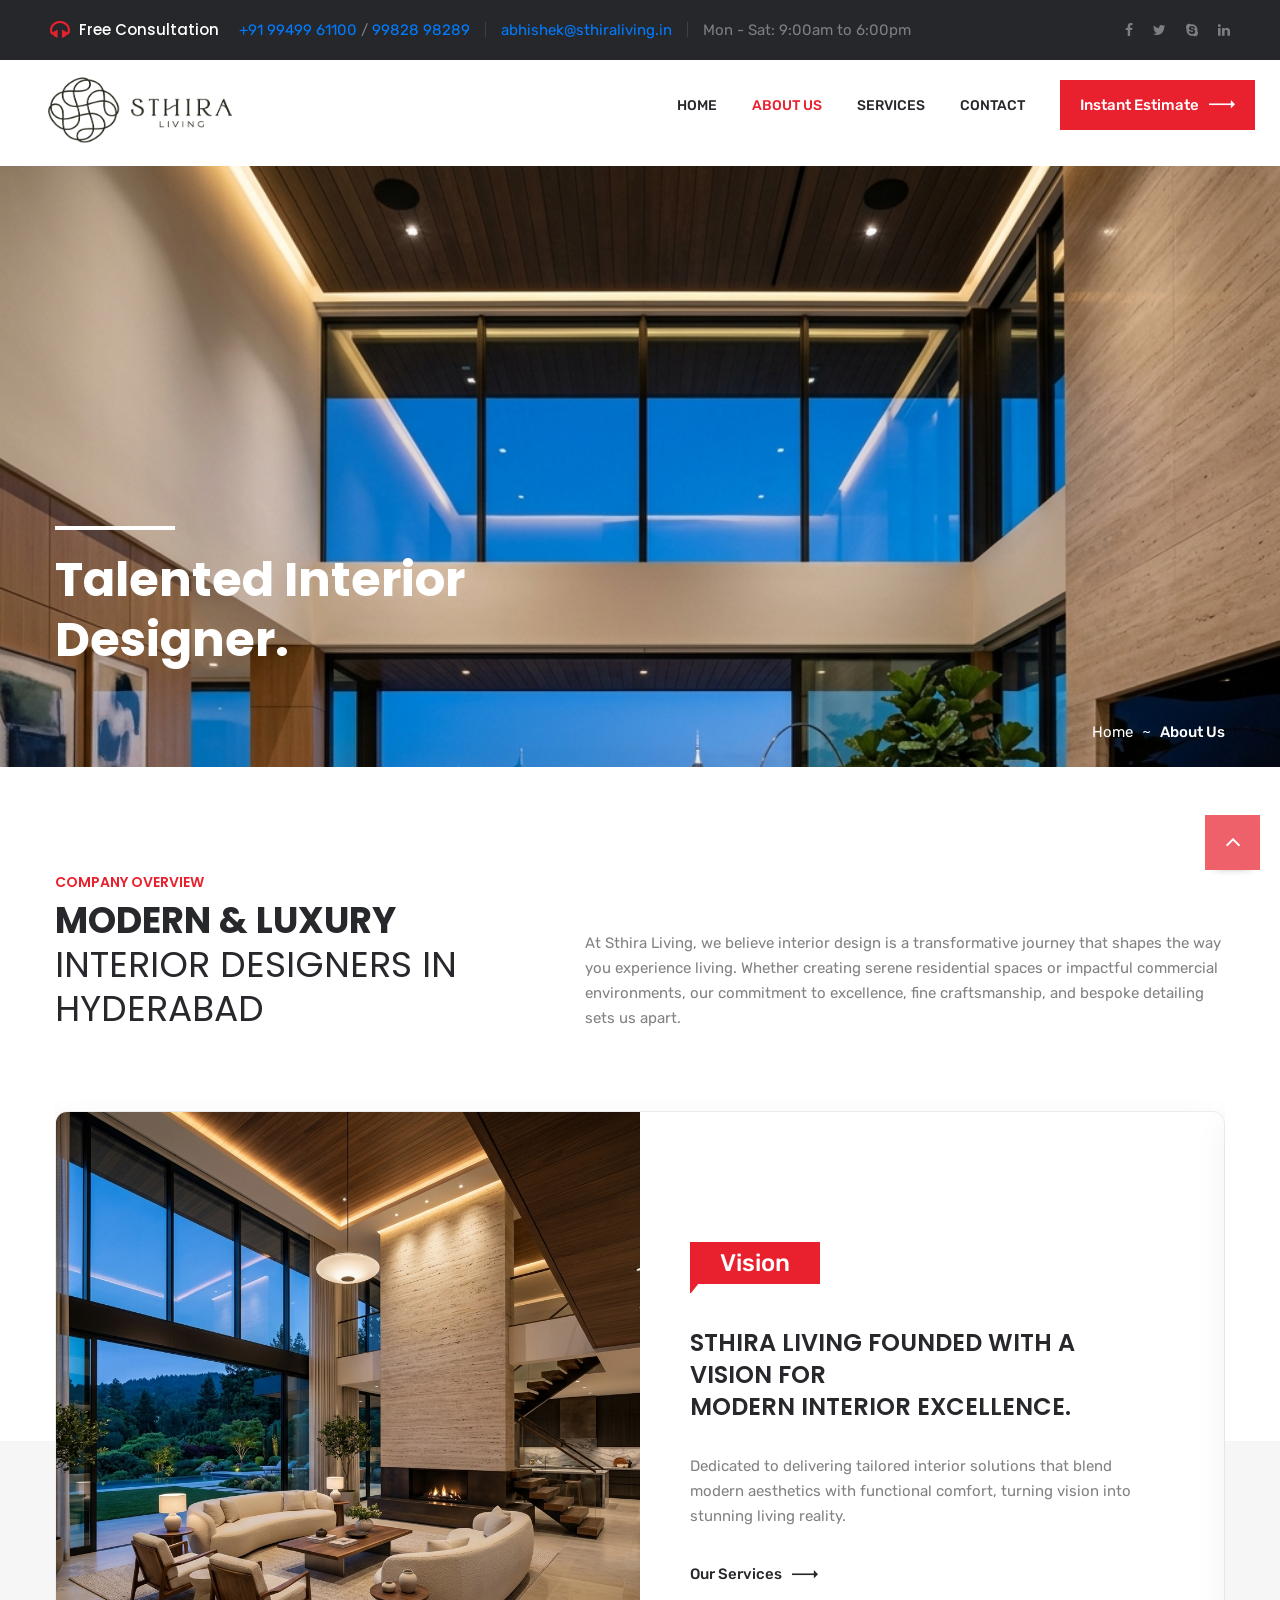
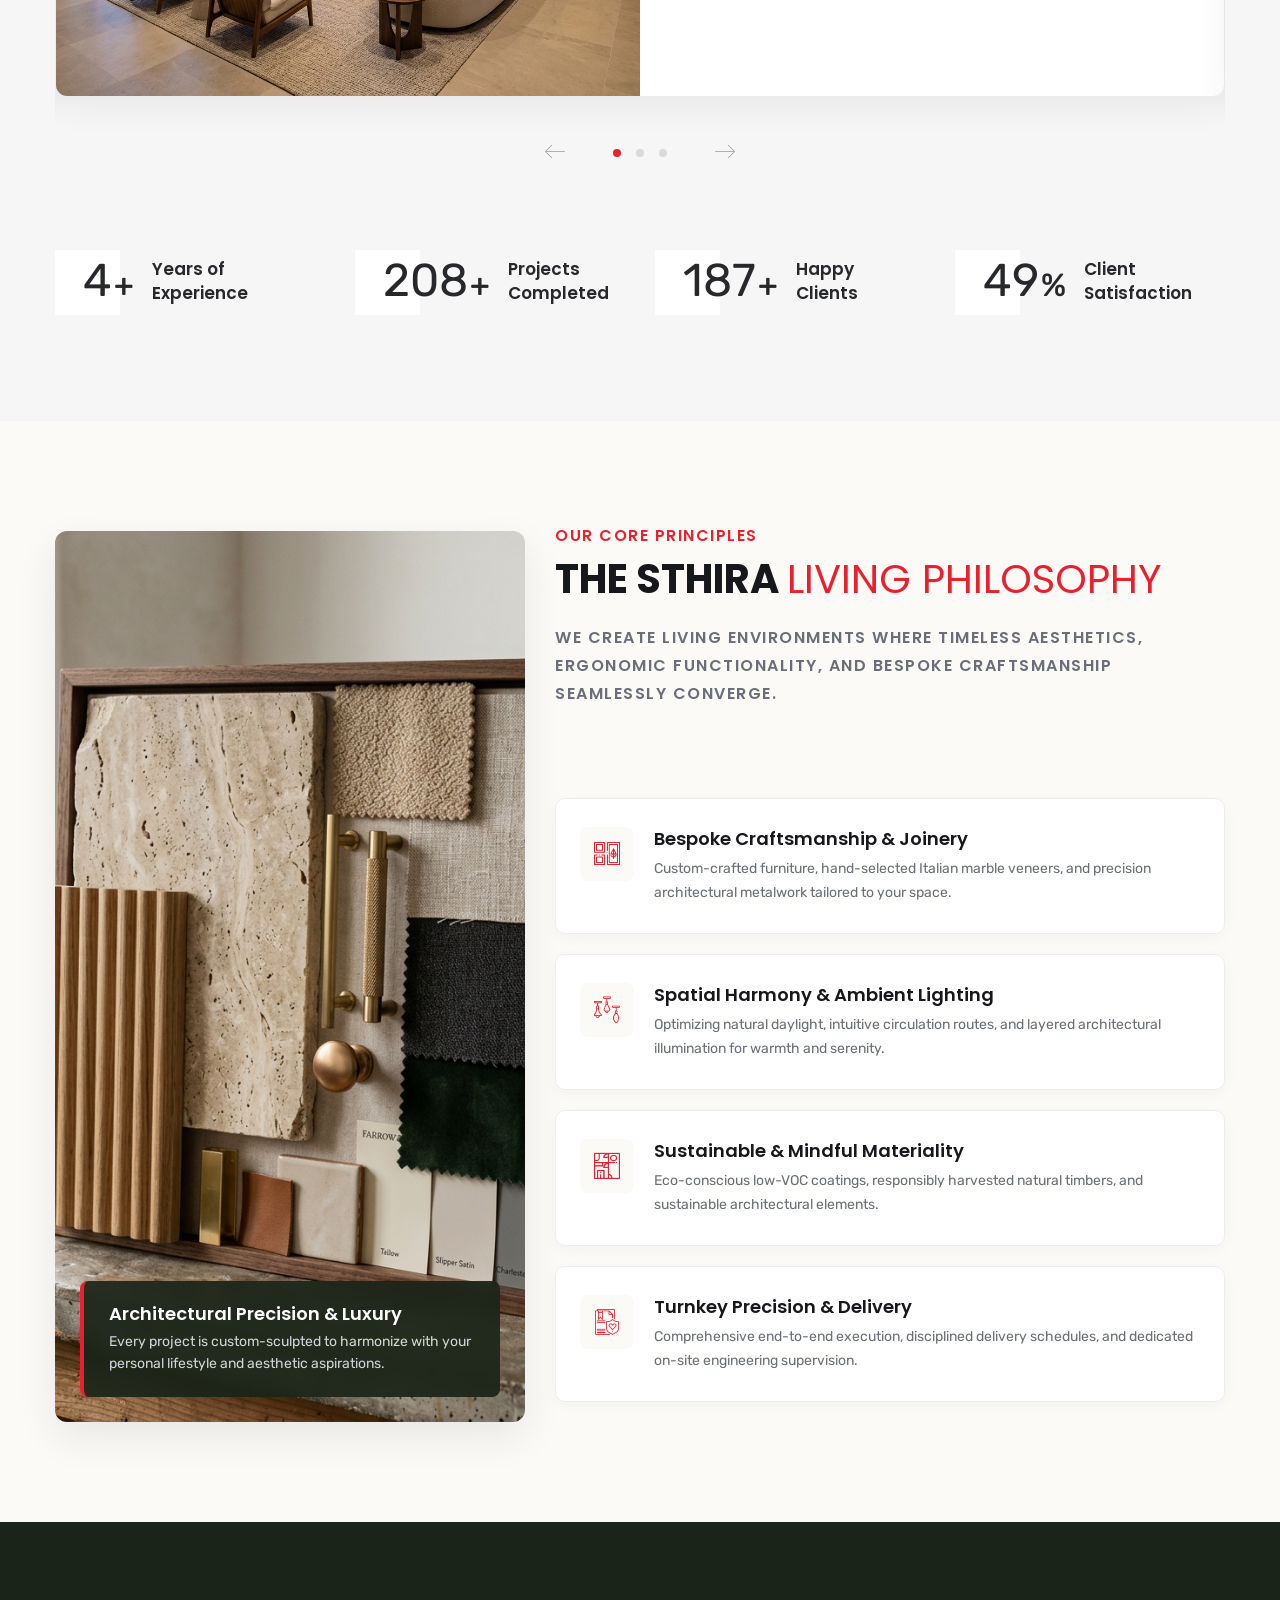
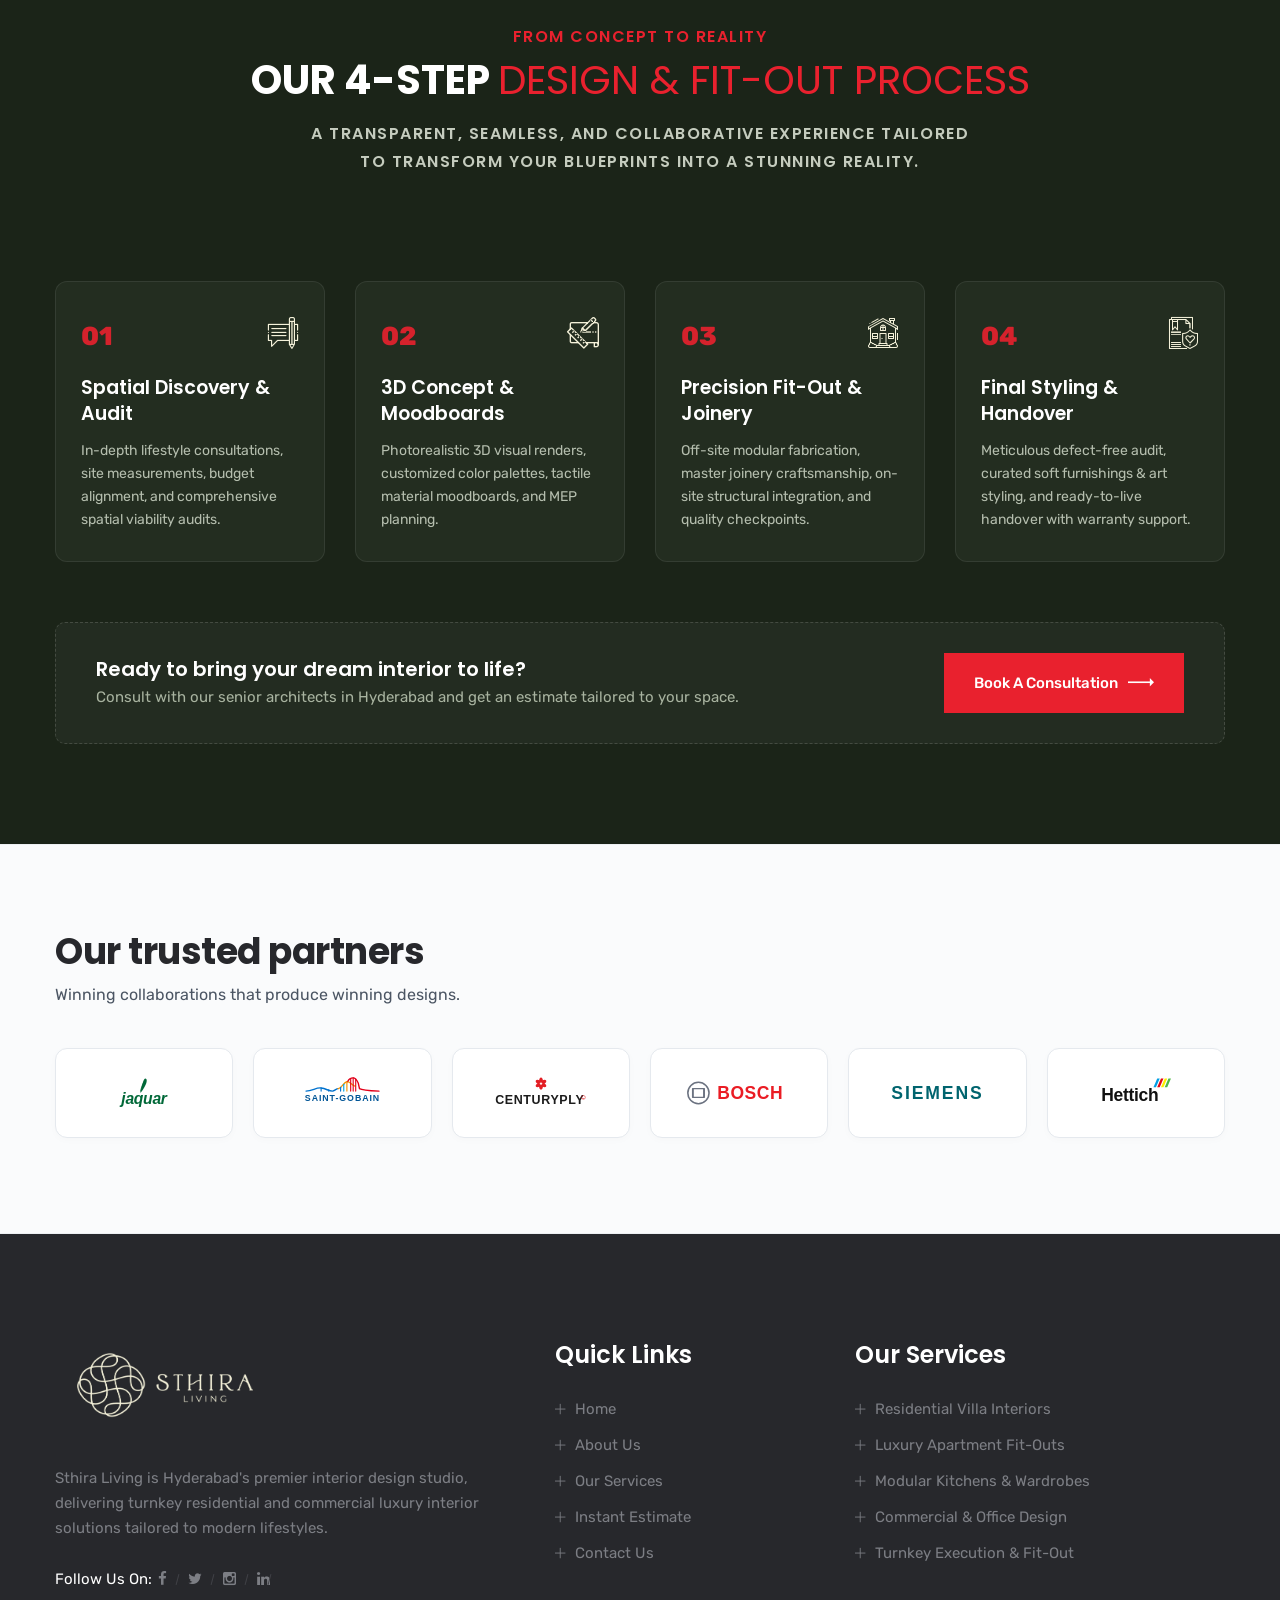
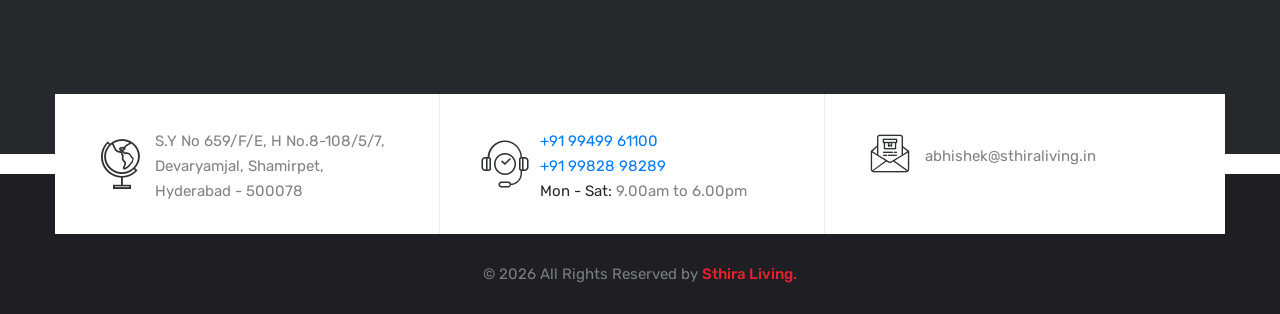
==== commit fcb406b2: "feat: add homes for every budget carousel, whatsapp estimate flow, and navbar updates" ====
--- a/about.html
+++ b/about.html
@@ -36,9 +36,9 @@
         <section class="top-bar-style2">
             <div class="top-style2 clearfix">
                 <div class="top-style2-left">
-                    <p><span class="icon-music"></span>We Have Answers</p>
+                    <p><span class="icon-music"></span>Free Consultation</p>
                     <ul>
-                        <li><a href="tel:+919982898289">+91 99828 98289</a> / <a href="tel:+919949961100">99499 61100</a></li>
+                        <li><a href="tel:+919949961100">+91 99499 61100</a> / <a href="tel:+919982898289">99828 98289</a></li>
                         <li><a href="mailto:abhishek@sthiraliving.in">abhishek@sthiraliving.in</a></li>
                         <li>Mon - Sat: 9:00am to 6:00pm</li>
                     </ul>
@@ -83,7 +83,7 @@
                     </nav>
                     <div class="mainmenu-right style2">
                         <div class="button">
-                            <a class="btn-one" href="contact.html">Get a Quote<span class="flaticon-next"></span></a>
+                            <a class="btn-one" href="calculator.html">Instant Estimate<span class="flaticon-next"></span></a>
                         </div>
                     </div>
                 </div>
@@ -212,7 +212,7 @@
                         <div class="single-fact-counter wow fadeInLeft" data-wow-delay="100ms" data-wow-duration="1500ms">
                             <div class="count-box">
                                 <h1>
-                                    <span class="timer" data-from="1" data-to="10" data-speed="3000" data-refresh-interval="50">10</span>
+                                    <span class="timer" data-from="1" data-to="5" data-speed="2000" data-refresh-interval="50">5</span>
                                     <span class="count-suffix">+</span>
                                 </h1>
                             </div>
@@ -428,6 +428,56 @@
         </section>
         <!--End 4-Step Process Section-->
 
+        <!--Start Trusted Partners Area-->
+        <section class="trusted-partners-area">
+            <div class="container">
+                <div class="row">
+                    <div class="col-xl-12">
+                        <div class="partners-header">
+                            <h2 class="partners-title">Our trusted partners</h2>
+                            <p class="partners-subtitle">Winning collaborations that produce winning designs.</p>
+                        </div>
+                    </div>
+                </div>
+                <div class="row">
+                    <div class="col-xl-12">
+                        <div class="partners-grid">
+                            <div class="partner-card">
+                                <div class="partner-logo">
+                                    <img src="images/brand/jaquar.svg" alt="Jaquar">
+                                </div>
+                            </div>
+                            <div class="partner-card">
+                                <div class="partner-logo">
+                                    <img src="images/brand/saint-gobain.svg" alt="Saint-Gobain">
+                                </div>
+                            </div>
+                            <div class="partner-card">
+                                <div class="partner-logo">
+                                    <img src="images/brand/centuryply.svg" alt="CenturyPly">
+                                </div>
+                            </div>
+                            <div class="partner-card">
+                                <div class="partner-logo">
+                                    <img src="images/brand/bosch.svg" alt="Bosch">
+                                </div>
+                            </div>
+                            <div class="partner-card">
+                                <div class="partner-logo">
+                                    <img src="images/brand/siemens.svg" alt="Siemens">
+                                </div>
+                            </div>
+                            <div class="partner-card">
+                                <div class="partner-logo">
+                                    <img src="images/brand/hettich.svg" alt="Hettich">
+                                </div>
+                            </div>
+                        </div>
+                    </div>
+                </div>
+            </div>
+        </section>
+        <!--End Trusted Partners Area-->
 
         <!--Start footer area Style4-->
         <footer class="footer-area style4">
@@ -469,8 +519,8 @@
                                     <li><a href="index.html">Home</a></li>
                                     <li><a href="about.html">About Us</a></li>
                                     <li><a href="services.html">Our Services</a></li>
+                                    <li><a href="calculator.html">Instant Estimate</a></li>
                                     <li><a href="contact.html">Contact Us</a></li>
-                                    <li><a href="contact.html">Get a Quote</a></li>
                                 </ul>
                             </div>
                         </div>
@@ -524,7 +574,7 @@
                                             <span class="icon-support1"></span>
                                         </div>
                                         <div class="text">
-                                            <p>+91 99828 98289<br>+91 99499 61100<br> <span>Mon - Sat:</span> 9.00am to 6.00pm</p>
+                                            <p><a href="tel:+919949961100">+91 99499 61100</a><br><a href="tel:+919982898289">+91 99828 98289</a><br> <span>Mon - Sat:</span> 9.00am to 6.00pm</p>
                                         </div>
                                     </div>
                                 </div>
--- a/css/style.css
+++ b/css/style.css
@@ -3742,26 +3742,23 @@
 .about-style2-text .authorised-info{
     position: relative;
     display: block;
-}
-.about-style2-text .authorised-info .signature{
-    width: 185px;
-}
-.about-style2-text .authorised-info .signature,
+    margin-bottom: 30px;
+}
 .about-style2-text .authorised-info .name{
-    display: table-cell;
-    vertical-align: middle;
-}
-.about-style2-text .authorised-info .name{
-    border-left: 1px solid #ededed;
-    padding-left: 20px;
+    display: block;
+    border-left: 3px solid #e9212e;
+    padding-left: 15px;
 }
 .about-style2-text .authorised-info .name h3{
     color: #27282c;
-    font-weight: 600;
-    margin: 0 0 5px;
+    font-size: 20px;
+    font-weight: 700;
+    margin: 0 0 4px;
 }
 .about-style2-text .authorised-info .name p{
     color: #e9212e;
+    font-size: 14px;
+    font-weight: 500;
     line-height: 20px;
     margin: 0;
 }
@@ -3890,7 +3887,7 @@
 .single-working-box-style2{
     position: relative;
     display: block;
-    width: 25%;
+    width: 33.333333%;
     float: left;
 }
 .single-working-box-style2 .img-holder{
@@ -3904,7 +3901,7 @@
     transition: all 700ms ease;    
 }
 .single-working-box-style2:hover .img-holder img {
-    transform: scale(1.2);    
+    transform: scale(1.15);    
 }
 .single-working-box-style2 .static-content{
     position: absolute;
@@ -3922,7 +3919,7 @@
     opacity: 0;
     visibility: hidden;
     transform: translateY(100%);
-    transition: all 900ms ease 100ms;    
+    transition: all 500ms ease;    
 }
 .single-working-box-style2 .static-content .box{
     display: table;
@@ -3985,13 +3982,15 @@
     height: 100%;
     z-index: 3;
     opacity: 0;
+    background: rgba(18, 20, 26, 0.92);
+    backdrop-filter: blur(4px);
     transform: translateY(100%);
-    transition: all 300ms ease 100ms;
+    transition: all 400ms ease;
 }
 .single-working-box-style2:hover .overlay-content{
     opacity: 1;
-    transform: translateY(-10px);
-    transition: all 900ms ease 300ms; 
+    transform: translateY(0);
+    transition: all 400ms ease; 
 }
 .single-working-box-style2 .overlay-content .box{
     display: table;
@@ -4001,22 +4000,33 @@
 .single-working-box-style2 .overlay-content .box .inner{
     display: table-cell;
     vertical-align: middle;
-    text-align: center;    
+    text-align: center;
+    padding: 20px 25px;
 }
 .single-working-box-style2 .overlay-content .icon-holder {
-    margin: 0 auto 50px;
+    margin: 0 auto 25px;
     border: 2px solid #e9212e;
     background: #e9212e;
 }
+.single-working-box-style2 .overlay-content .text-holder .title h3{
+    color: #ffffff;
+    font-size: 22px;
+    line-height: 32px;
+    font-weight: 600;
+    margin-bottom: 5px;
+}
 .single-working-box-style2 .text-holder .text{
     position: relative;
     display: block;
-    padding: 0 20px;
-    margin-top: 34px;
+    padding: 0 10px;
+    margin-top: 15px;
 }
 .single-working-box-style2 .text-holder .text p{
-    color: #7c7e84;
+    color: #e2e8f0;
+    font-size: 14px;
+    line-height: 22px;
     margin: 0;
+    font-weight: 400;
 }
 .single-working-box-style2 .read-more a span:before {
     position: absolute;
@@ -4690,6 +4700,10 @@
     background-repeat: no-repeat;
     padding: 110px 0 110px;
     z-index: 1;
+}
+.working-process-style2-area .sec-title .title,
+.working-process-style2-area .sec-title .title span {
+    color: #ffffff !important;
 }
 .single-working-process-style2{
     position: relative;
@@ -13641,10 +13655,472 @@
     }
 }
 
-
-
-
-
-
-
-
+/*** 
+=============================================
+    Trusted Partners Area Style
+=============================================
+***/
+.trusted-partners-area {
+    position: relative;
+    display: block;
+    background: #fafbfc;
+    padding: 85px 0 95px;
+    border-top: 1px solid #edf0f3;
+    border-bottom: 1px solid #edf0f3;
+}
+.partners-header {
+    margin-bottom: 40px;
+    text-align: left;
+}
+.partners-title {
+    color: #27282c;
+    font-size: 36px;
+    line-height: 44px;
+    font-weight: 700;
+    font-family: 'Poppins', sans-serif;
+    margin: 0 0 8px;
+    letter-spacing: -0.5px;
+}
+.partners-subtitle {
+    color: #4b5563;
+    font-size: 16px;
+    line-height: 26px;
+    font-weight: 400;
+    font-family: 'Rubik', sans-serif;
+    margin: 0;
+}
+.partners-grid {
+    display: grid;
+    grid-template-columns: repeat(6, 1fr);
+    gap: 20px;
+    align-items: center;
+}
+.partner-card {
+    background: #ffffff;
+    border: 1px solid #e5e9ee;
+    border-radius: 12px;
+    padding: 20px 15px;
+    display: flex;
+    align-items: center;
+    justify-content: center;
+    min-height: 85px;
+    transition: all 0.35s cubic-bezier(0.25, 0.46, 0.45, 0.94);
+    box-shadow: 0 2px 8px rgba(0, 0, 0, 0.02);
+}
+.partner-card:hover {
+    transform: translateY(-4px);
+    box-shadow: 0 10px 24px rgba(0, 0, 0, 0.07);
+    border-color: #d1d9e2;
+}
+.partner-logo {
+    width: 100%;
+    max-width: 150px;
+    height: 48px;
+    display: flex;
+    align-items: center;
+    justify-content: center;
+}
+.partner-logo img {
+    max-width: 100%;
+    max-height: 44px;
+    width: auto;
+    height: auto;
+    object-fit: contain;
+    transition: transform 0.3s ease;
+}
+.partner-card:hover .partner-logo img {
+    transform: scale(1.05);
+}
+
+@media only screen and (max-width: 1199px) {
+    .partners-grid {
+        grid-template-columns: repeat(3, 1fr);
+        gap: 16px;
+    }
+}
+@media only screen and (max-width: 767px) {
+    .trusted-partners-area {
+        padding: 55px 0 60px;
+    }
+    .partners-title {
+        font-size: 26px;
+        line-height: 34px;
+    }
+    .partners-subtitle {
+        font-size: 15px;
+    }
+    .partners-grid {
+        grid-template-columns: repeat(2, 1fr);
+        gap: 12px;
+    }
+    .partner-card {
+        padding: 16px 10px;
+        min-height: 75px;
+    }
+    .partner-logo {
+        height: 38px;
+    }
+    .partner-logo img {
+        max-height: 34px;
+    }
+}
+
+@media only screen and (max-width: 480px) {
+    .partners-grid {
+        grid-template-columns: 1fr;
+    }
+}
+
+/*** 
+====================================================================
+    Homes For Every Budget Section Styles (Exact Livspace UX Match)
+====================================================================
+***/
+.homes-budget-area {
+    position: relative;
+    display: block;
+    background: #f4f5f7;
+    padding: 80px 0 90px;
+    border-top: 1px solid #e2e8f0;
+    border-bottom: 1px solid #e2e8f0;
+}
+
+.homes-budget-header {
+    margin-bottom: 35px;
+}
+
+.homes-budget-title-box .sub-tag {
+    display: inline-block;
+    color: #e9212e;
+    font-size: 13px;
+    font-weight: 700;
+    text-transform: uppercase;
+    letter-spacing: 1.5px;
+    margin-bottom: 6px;
+    background: #fff0f1;
+    padding: 3px 12px;
+    border-radius: 20px;
+}
+
+.homes-budget-title {
+    font-size: 38px;
+    line-height: 46px;
+    font-weight: 800;
+    color: #1e293b;
+    margin: 0 0 8px;
+    font-family: 'Rubik', 'Poppins', sans-serif;
+}
+
+.homes-budget-subtitle {
+    font-size: 16px;
+    line-height: 24px;
+    color: #64748b;
+    margin: 0;
+    max-width: 650px;
+}
+
+.header-cta-col {
+    display: flex;
+    justify-content: flex-end;
+    align-items: center;
+}
+
+.btn-budget-quote {
+    background: #e9212e;
+    color: #ffffff !important;
+    font-size: 13px;
+    font-weight: 700;
+    text-transform: uppercase;
+    letter-spacing: 0.8px;
+    padding: 13px 32px;
+    border-radius: 30px;
+    display: inline-flex;
+    align-items: center;
+    gap: 8px;
+    text-decoration: none;
+    transition: all 0.3s ease;
+    box-shadow: 0 4px 15px rgba(233, 33, 46, 0.3);
+}
+
+.btn-budget-quote:hover {
+    background: #c81521;
+    transform: translateY(-2px);
+    box-shadow: 0 8px 22px rgba(233, 33, 46, 0.4);
+}
+
+/* Carousel Container & Side Controls */
+.homes-budget-carousel-wrapper {
+    position: relative;
+    padding: 0 10px;
+}
+
+.homes-budget-carousel {
+    position: relative;
+}
+
+/* Budget Card */
+.budget-card-item {
+    padding: 8px 4px;
+}
+
+.budget-card {
+    display: block;
+    position: relative;
+    height: 440px;
+    border-radius: 16px;
+    overflow: hidden;
+    background: #1e293b;
+    box-shadow: 0 6px 20px rgba(0, 0, 0, 0.08);
+    transition: all 0.4s cubic-bezier(0.165, 0.84, 0.44, 1);
+    text-decoration: none;
+}
+
+.budget-card:hover {
+    transform: translateY(-6px);
+    box-shadow: 0 16px 36px rgba(0, 0, 0, 0.16);
+}
+
+.budget-card img {
+    width: 100%;
+    height: 100%;
+    object-fit: cover;
+    display: block;
+    transition: transform 0.6s cubic-bezier(0.25, 0.46, 0.45, 0.94);
+}
+
+.budget-card:hover img {
+    transform: scale(1.06);
+}
+
+/* Floating Price Badge (Top Left Inside Image) */
+.budget-price-badge {
+    position: absolute;
+    top: 16px;
+    left: 16px;
+    background: rgba(30, 20, 30, 0.82);
+    backdrop-filter: blur(8px);
+    -webkit-backdrop-filter: blur(8px);
+    color: #ffffff;
+    padding: 6px 16px;
+    border-radius: 24px;
+    font-size: 13px;
+    font-weight: 700;
+    letter-spacing: 0.2px;
+    z-index: 5;
+    border: 1px solid rgba(255, 255, 255, 0.25);
+    box-shadow: 0 4px 10px rgba(0, 0, 0, 0.25);
+    pointer-events: none;
+}
+
+/* Overlay & Footer Info (Bottom) */
+.budget-card-overlay {
+    position: absolute;
+    inset: 0;
+    background: linear-gradient(180deg, rgba(0, 0, 0, 0) 50%, rgba(15, 23, 42, 0.88) 100%);
+    z-index: 4;
+    display: flex;
+    align-items: flex-end;
+    padding: 22px;
+    pointer-events: none;
+}
+
+.budget-card-footer {
+    display: flex;
+    align-items: center;
+    justify-content: space-between;
+    width: 100%;
+}
+
+.budget-card-name {
+    font-size: 20px;
+    line-height: 26px;
+    font-weight: 700;
+    color: #ffffff;
+    margin: 0;
+    font-family: 'Rubik', 'Poppins', sans-serif;
+    text-shadow: 0 2px 6px rgba(0, 0, 0, 0.5);
+}
+
+.budget-arrow-icon {
+    width: 34px;
+    height: 34px;
+    border-radius: 50%;
+    background: rgba(255, 255, 255, 0.22);
+    backdrop-filter: blur(4px);
+    -webkit-backdrop-filter: blur(4px);
+    display: flex;
+    align-items: center;
+    justify-content: center;
+    font-size: 13px;
+    color: #ffffff;
+    transition: all 0.3s ease;
+    border: 1px solid rgba(255, 255, 255, 0.3);
+}
+
+.budget-card:hover .budget-arrow-icon {
+    background: #e9212e;
+    border-color: #e9212e;
+    transform: translateX(4px);
+    box-shadow: 0 4px 12px rgba(233, 33, 46, 0.45);
+}
+
+/* Owl Carousel Floating Side Arrows (Pure White Circle with Crisp Chevron) */
+.homes-budget-carousel-wrapper {
+    position: relative;
+    padding: 0 10px;
+}
+
+.homes-budget-carousel {
+    position: relative;
+}
+
+.homes-budget-carousel .owl-nav,
+.homes-budget-carousel.owl-theme .owl-nav {
+    position: absolute !important;
+    top: 228px !important;
+    left: 0 !important;
+    right: 0 !important;
+    transform: translateY(-50%) !important;
+    display: block !important;
+    pointer-events: none !important;
+    z-index: 100 !important;
+    margin: 0 !important;
+    padding: 0 !important;
+    height: 0 !important;
+}
+
+.homes-budget-carousel .owl-nav [class*="owl-"],
+.homes-budget-carousel.owl-theme .owl-nav [class*="owl-"],
+.homes-budget-carousel .owl-nav button.owl-prev,
+.homes-budget-carousel .owl-nav button.owl-next,
+.homes-budget-carousel .owl-nav .owl-prev,
+.homes-budget-carousel .owl-nav .owl-next {
+    position: absolute !important;
+    top: 0 !important;
+    transform: translateY(-50%) !important;
+    width: 48px !important;
+    height: 48px !important;
+    border-radius: 50% !important;
+    background: #ffffff !important;
+    background-color: #ffffff !important;
+    border: 1px solid rgba(0, 0, 0, 0.08) !important;
+    color: #111827 !important;
+    font-size: 18px !important;
+    display: flex !important;
+    align-items: center !important;
+    justify-content: center !important;
+    box-shadow: 0 4px 18px rgba(0, 0, 0, 0.2) !important;
+    transition: all 0.25s ease !important;
+    cursor: pointer !important;
+    pointer-events: auto !important;
+    opacity: 1 !important;
+    visibility: visible !important;
+    padding: 0 !important;
+    margin: 0 !important;
+    line-height: 1 !important;
+}
+
+.homes-budget-carousel .owl-nav .owl-prev,
+.homes-budget-carousel .owl-nav button.owl-prev,
+.homes-budget-carousel .owl-nav [class*="owl-prev"] {
+    left: -24px !important;
+    right: auto !important;
+}
+
+.homes-budget-carousel .owl-nav .owl-next,
+.homes-budget-carousel .owl-nav button.owl-next,
+.homes-budget-carousel .owl-nav [class*="owl-next"] {
+    right: -24px !important;
+    left: auto !important;
+}
+
+.homes-budget-carousel .owl-nav [class*="owl-"]:hover,
+.homes-budget-carousel.owl-theme .owl-nav [class*="owl-"]:hover,
+.homes-budget-carousel .owl-nav button.owl-prev:hover,
+.homes-budget-carousel .owl-nav button.owl-next:hover {
+    background: #ffffff !important;
+    background-color: #ffffff !important;
+    color: #e9212e !important;
+    transform: translateY(-50%) scale(1.1) !important;
+    box-shadow: 0 8px 24px rgba(0, 0, 0, 0.25) !important;
+}
+
+.homes-budget-carousel .owl-nav [class*="owl-"] i,
+.homes-budget-carousel .owl-nav button.owl-prev i,
+.homes-budget-carousel .owl-nav button.owl-next i {
+    font-size: 20px !important;
+    font-weight: 900 !important;
+    line-height: 1 !important;
+    display: inline-block !important;
+    color: #111827 !important;
+}
+
+.homes-budget-carousel .owl-nav [class*="owl-"]:hover i,
+.homes-budget-carousel .owl-nav button.owl-prev:hover i,
+.homes-budget-carousel .owl-nav button.owl-next:hover i {
+    color: #e9212e !important;
+}
+
+.homes-budget-carousel .owl-dots {
+    text-align: center;
+    margin-top: 24px;
+}
+
+.homes-budget-carousel .owl-dots .owl-dot span {
+    width: 10px;
+    height: 10px;
+    margin: 4px 6px;
+    background: #cbd5e1;
+    border-radius: 20px;
+    transition: all 0.3s ease;
+    display: inline-block;
+}
+
+.homes-budget-carousel .owl-dots .owl-dot.active span {
+    width: 26px;
+    background: #e9212e;
+}
+
+@media only screen and (max-width: 991px) {
+    .homes-budget-header {
+        text-align: left;
+    }
+    .header-cta-col {
+        justify-content: flex-start;
+        margin-top: 16px;
+    }
+    .homes-budget-title {
+        font-size: 30px;
+        line-height: 38px;
+    }
+    .budget-card {
+        height: 380px;
+    }
+    .homes-budget-carousel .owl-nav {
+        top: 198px !important;
+        left: -10px;
+        right: -10px;
+    }
+}
+
+@media only screen and (max-width: 575px) {
+    .homes-budget-area {
+        padding: 60px 0 70px;
+    }
+    .homes-budget-title {
+        font-size: 26px;
+        line-height: 34px;
+    }
+    .homes-budget-subtitle {
+        font-size: 14px;
+        line-height: 22px;
+    }
+    .budget-card {
+        height: 340px;
+    }
+    .homes-budget-carousel .owl-nav {
+        top: 178px !important;
+    }
+}
+
+
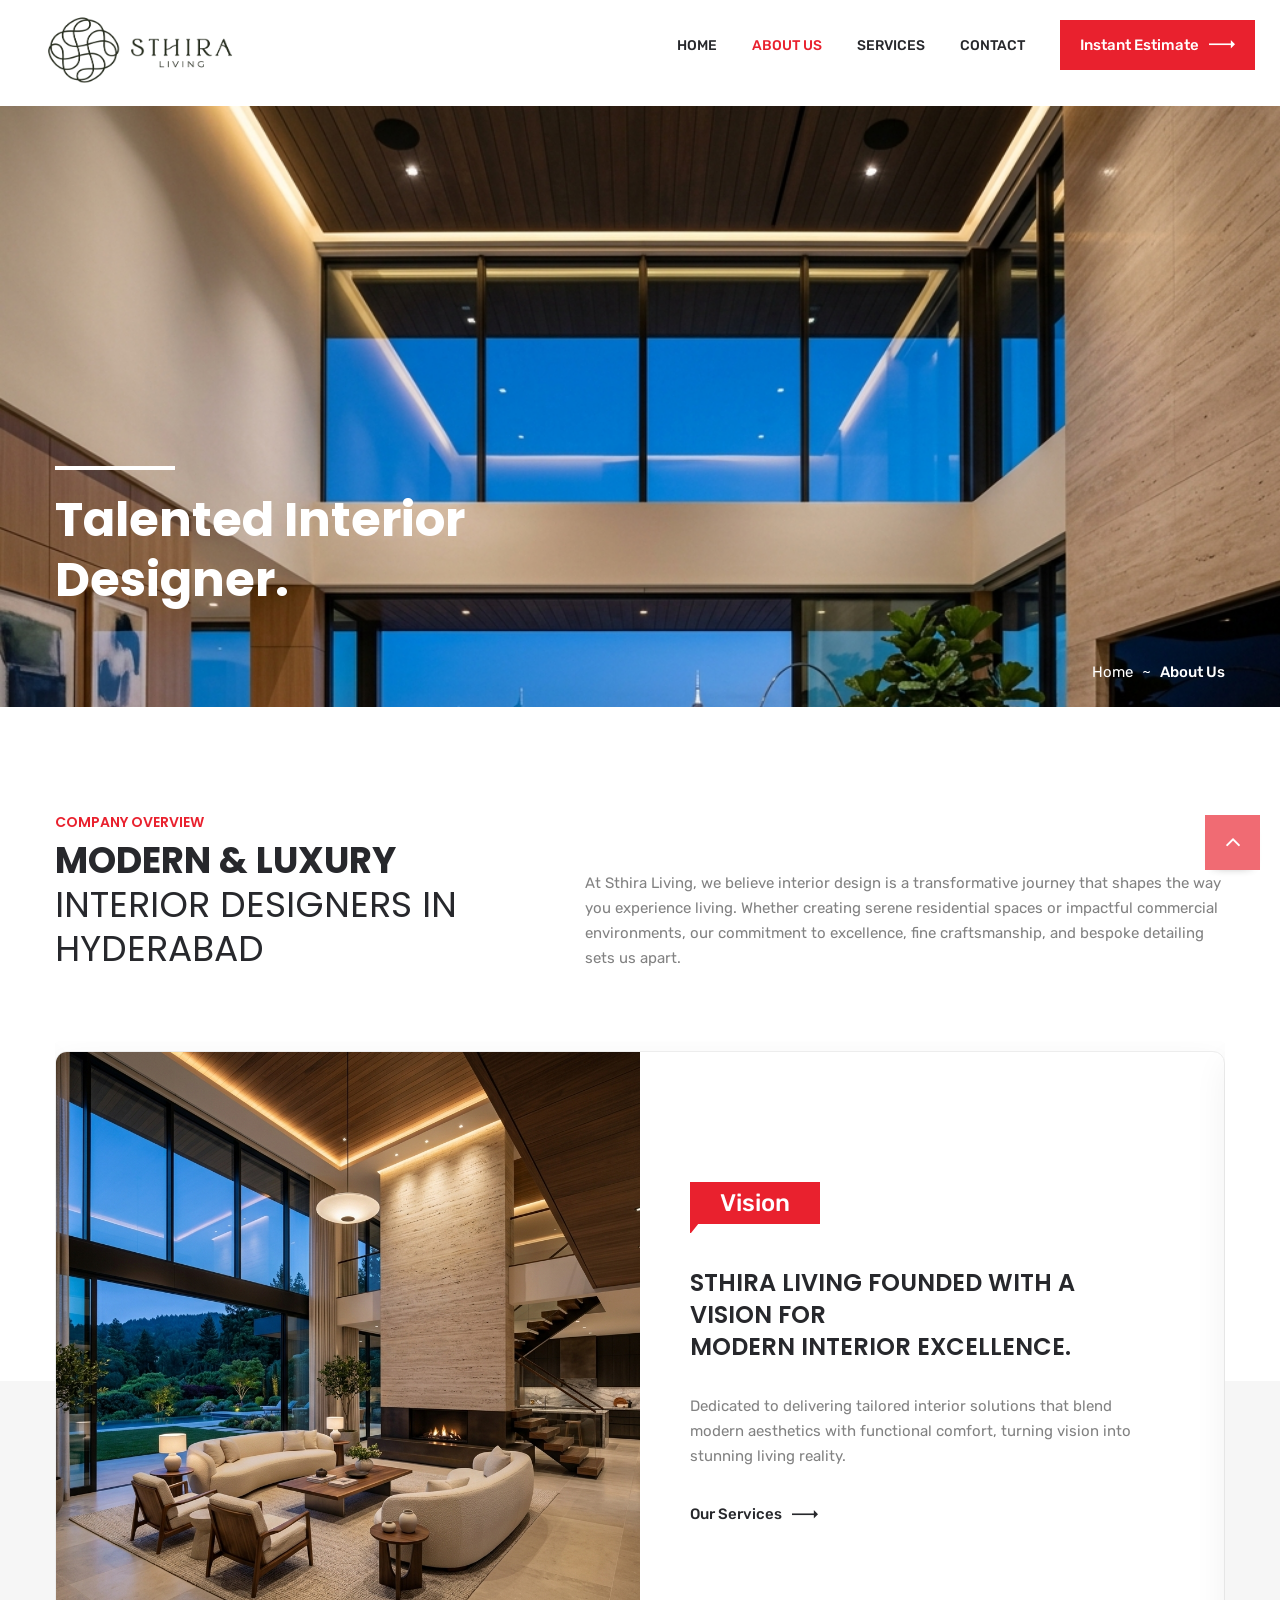
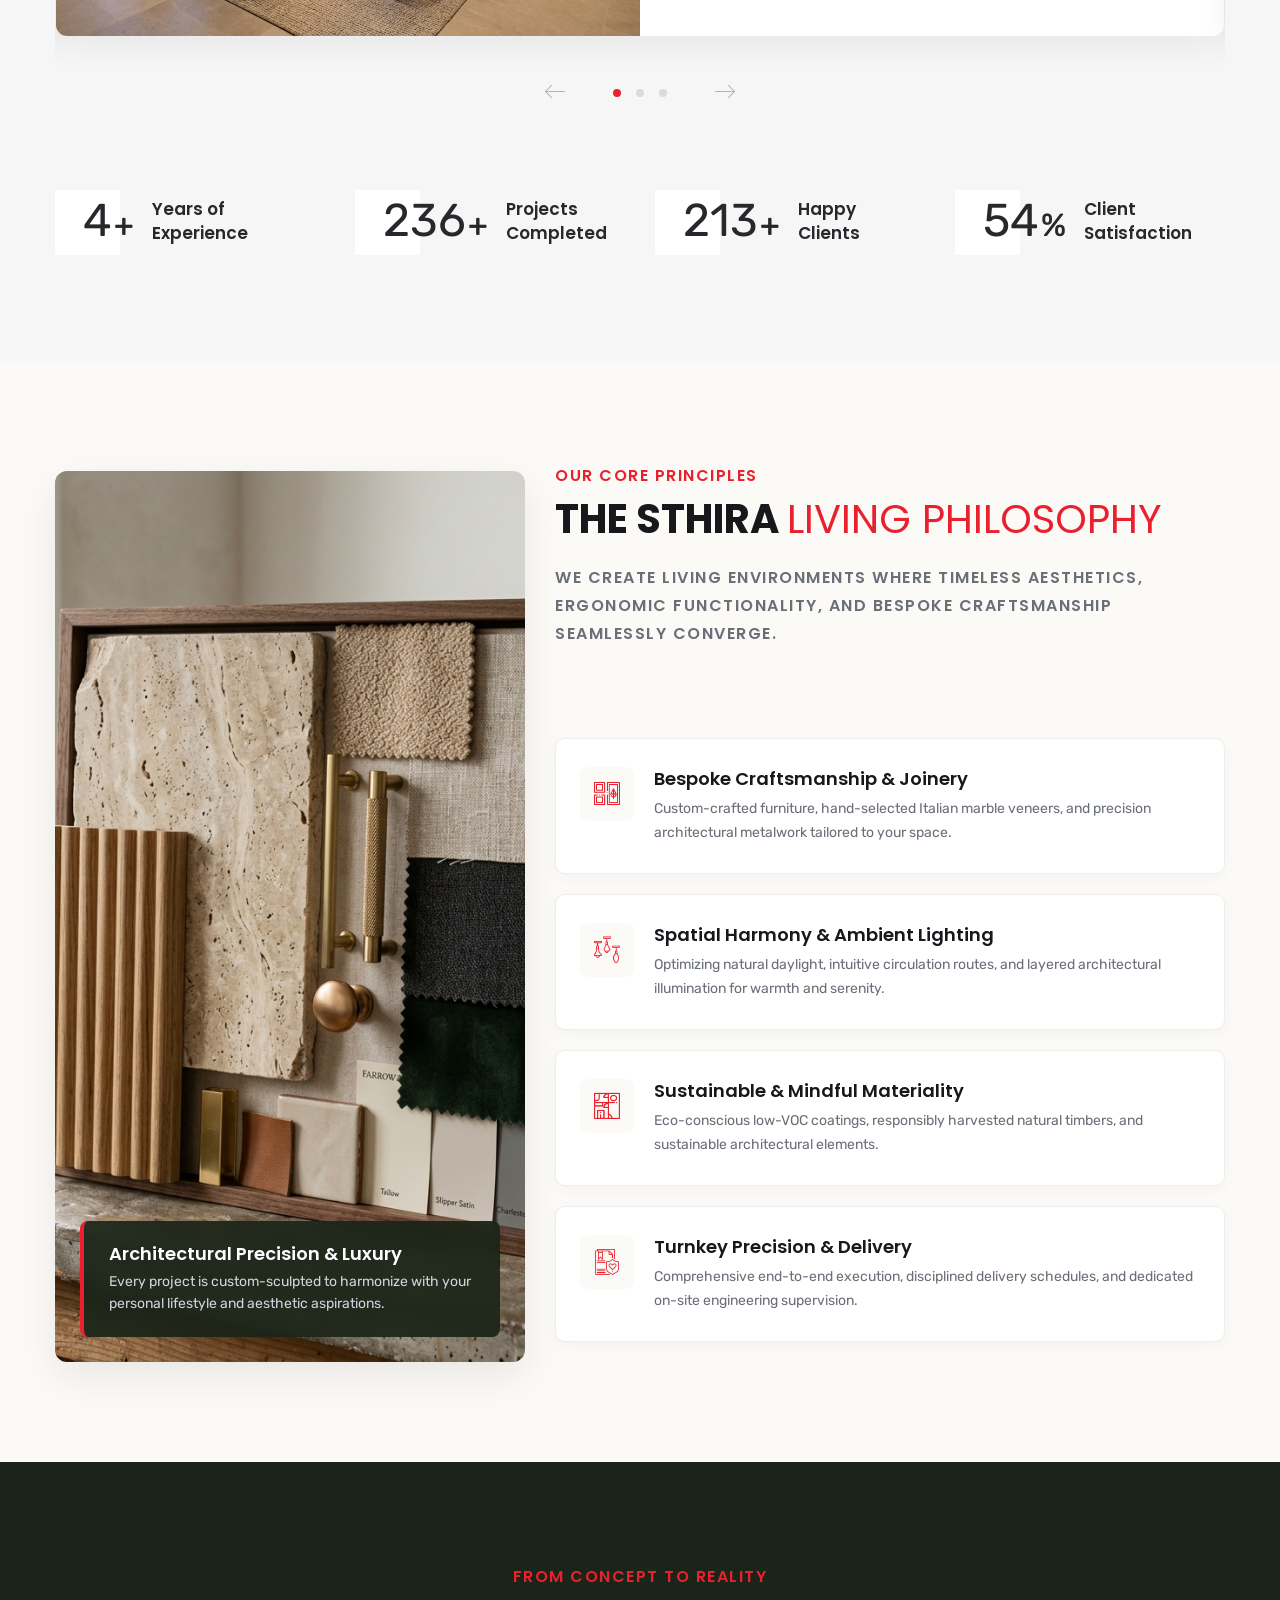
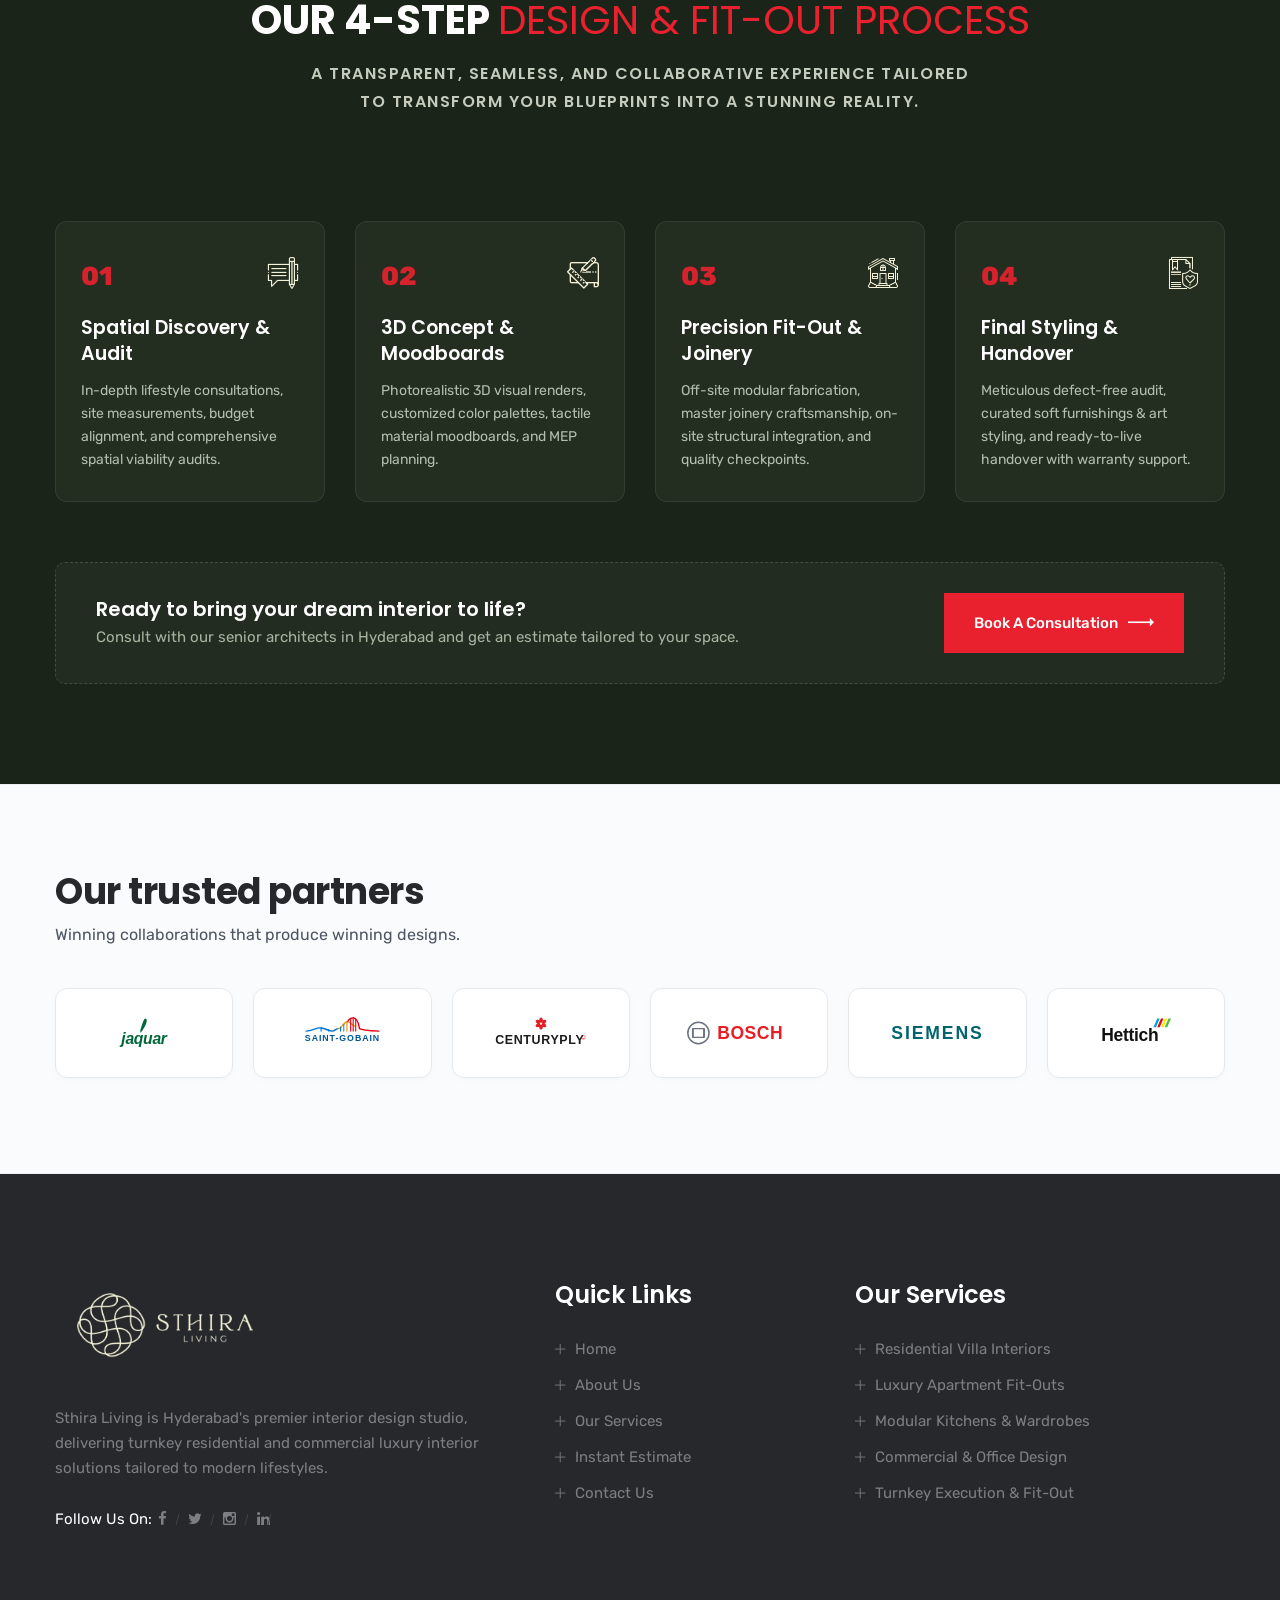
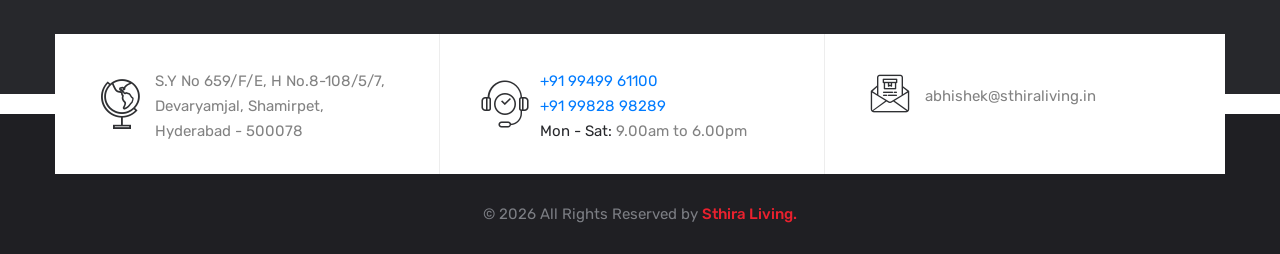
==== commit 7cd08e92: "Remove top header strip, remove founder info, and update project image and title" ====
--- a/about.html
+++ b/about.html
@@ -32,28 +32,7 @@
 
         <div class="preloader"></div>
 
-        <!-- Start Top Bar style2 -->
-        <section class="top-bar-style2">
-            <div class="top-style2 clearfix">
-                <div class="top-style2-left">
-                    <p><span class="icon-music"></span>Free Consultation</p>
-                    <ul>
-                        <li><a href="tel:+919949961100">+91 99499 61100</a> / <a href="tel:+919982898289">99828 98289</a></li>
-                        <li><a href="mailto:abhishek@sthiraliving.in">abhishek@sthiraliving.in</a></li>
-                        <li>Mon - Sat: 9:00am to 6:00pm</li>
-                    </ul>
-                </div>
-                <div class="top-style2-right">
-                    <ul class="topbar-social-links">
-                        <li><a href="#"><i class="fa fa-facebook" aria-hidden="true"></i></a></li>
-                        <li><a href="#"><i class="fa fa-twitter" aria-hidden="true"></i></a></li>
-                        <li><a href="#"><i class="fa fa-skype" aria-hidden="true"></i></a></li>
-                        <li><a href="#"><i class="fa fa-linkedin" aria-hidden="true"></i></a></li>
-                    </ul>
-                </div>
-            </div>
-        </section>
-        <!-- End Top Bar style2 -->
+
 
         <!--Start Main Header-->
         <header class="main-header header-style2 stricky">
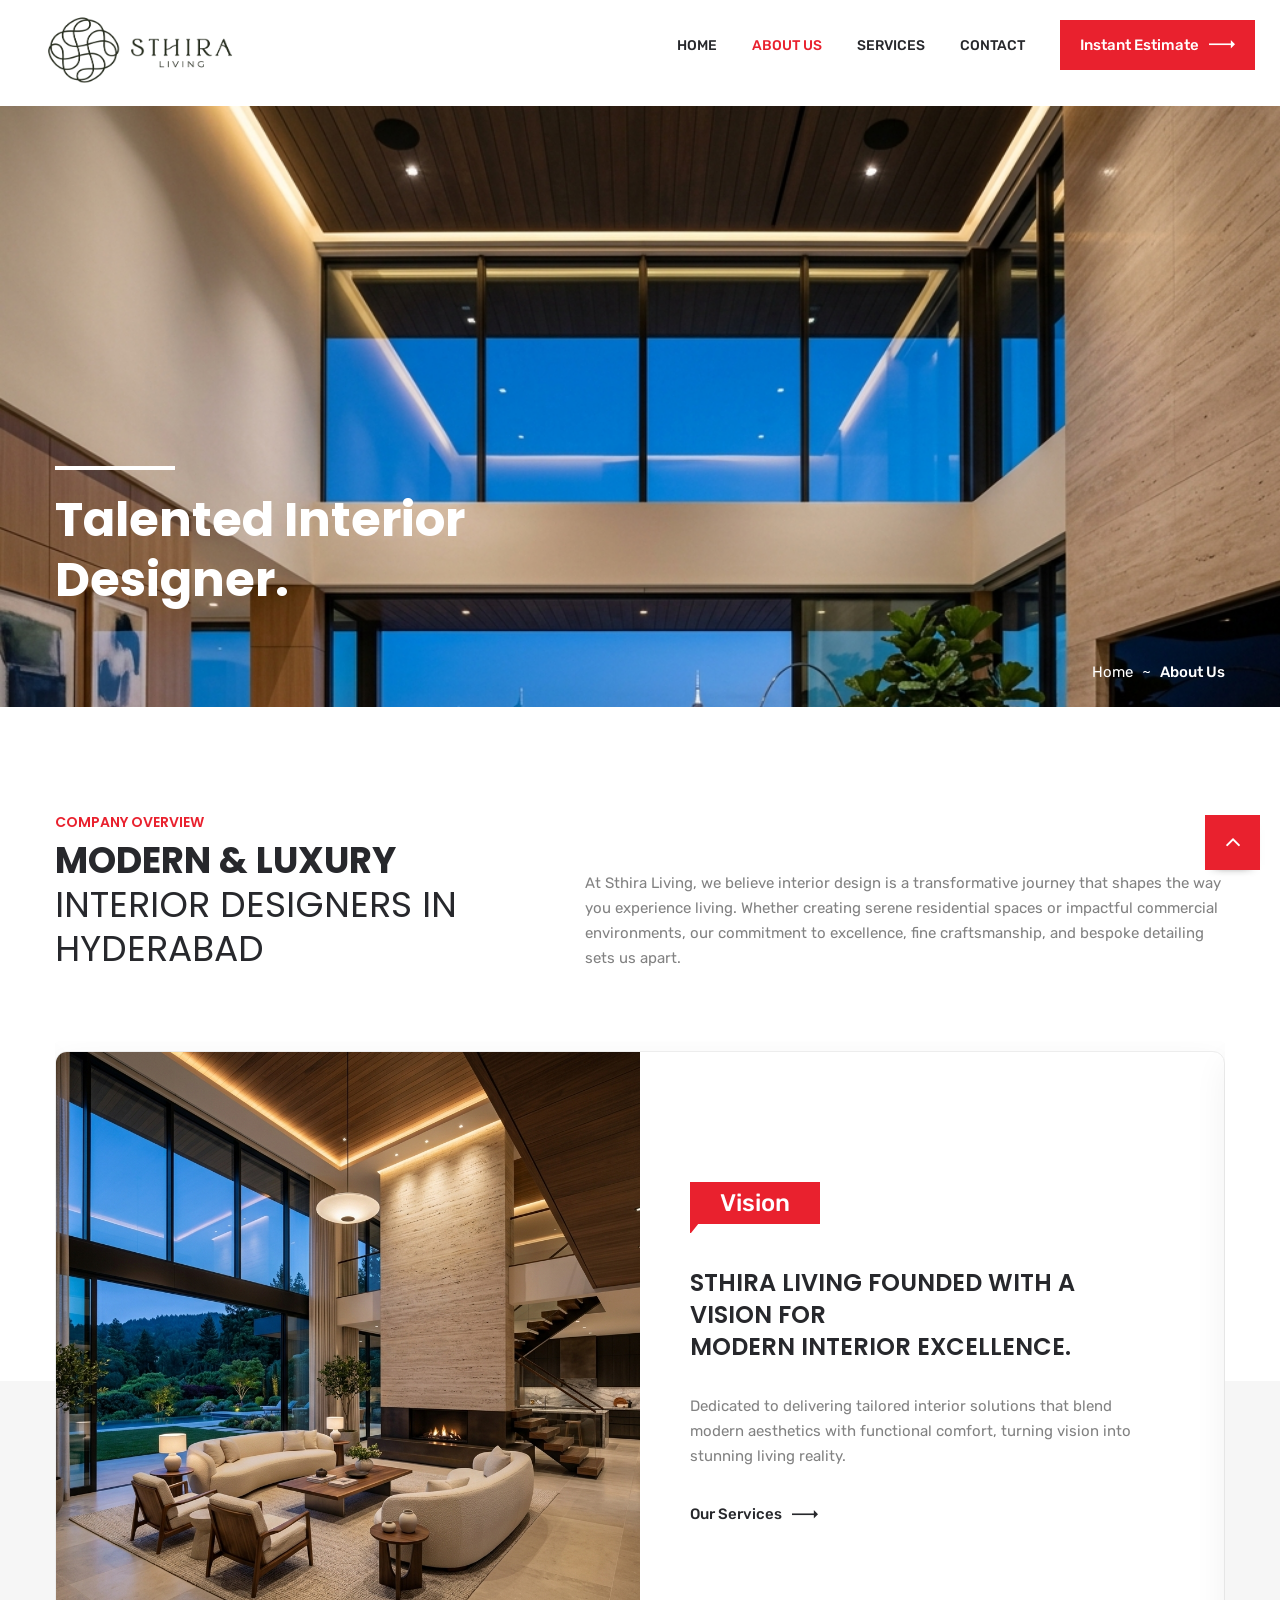
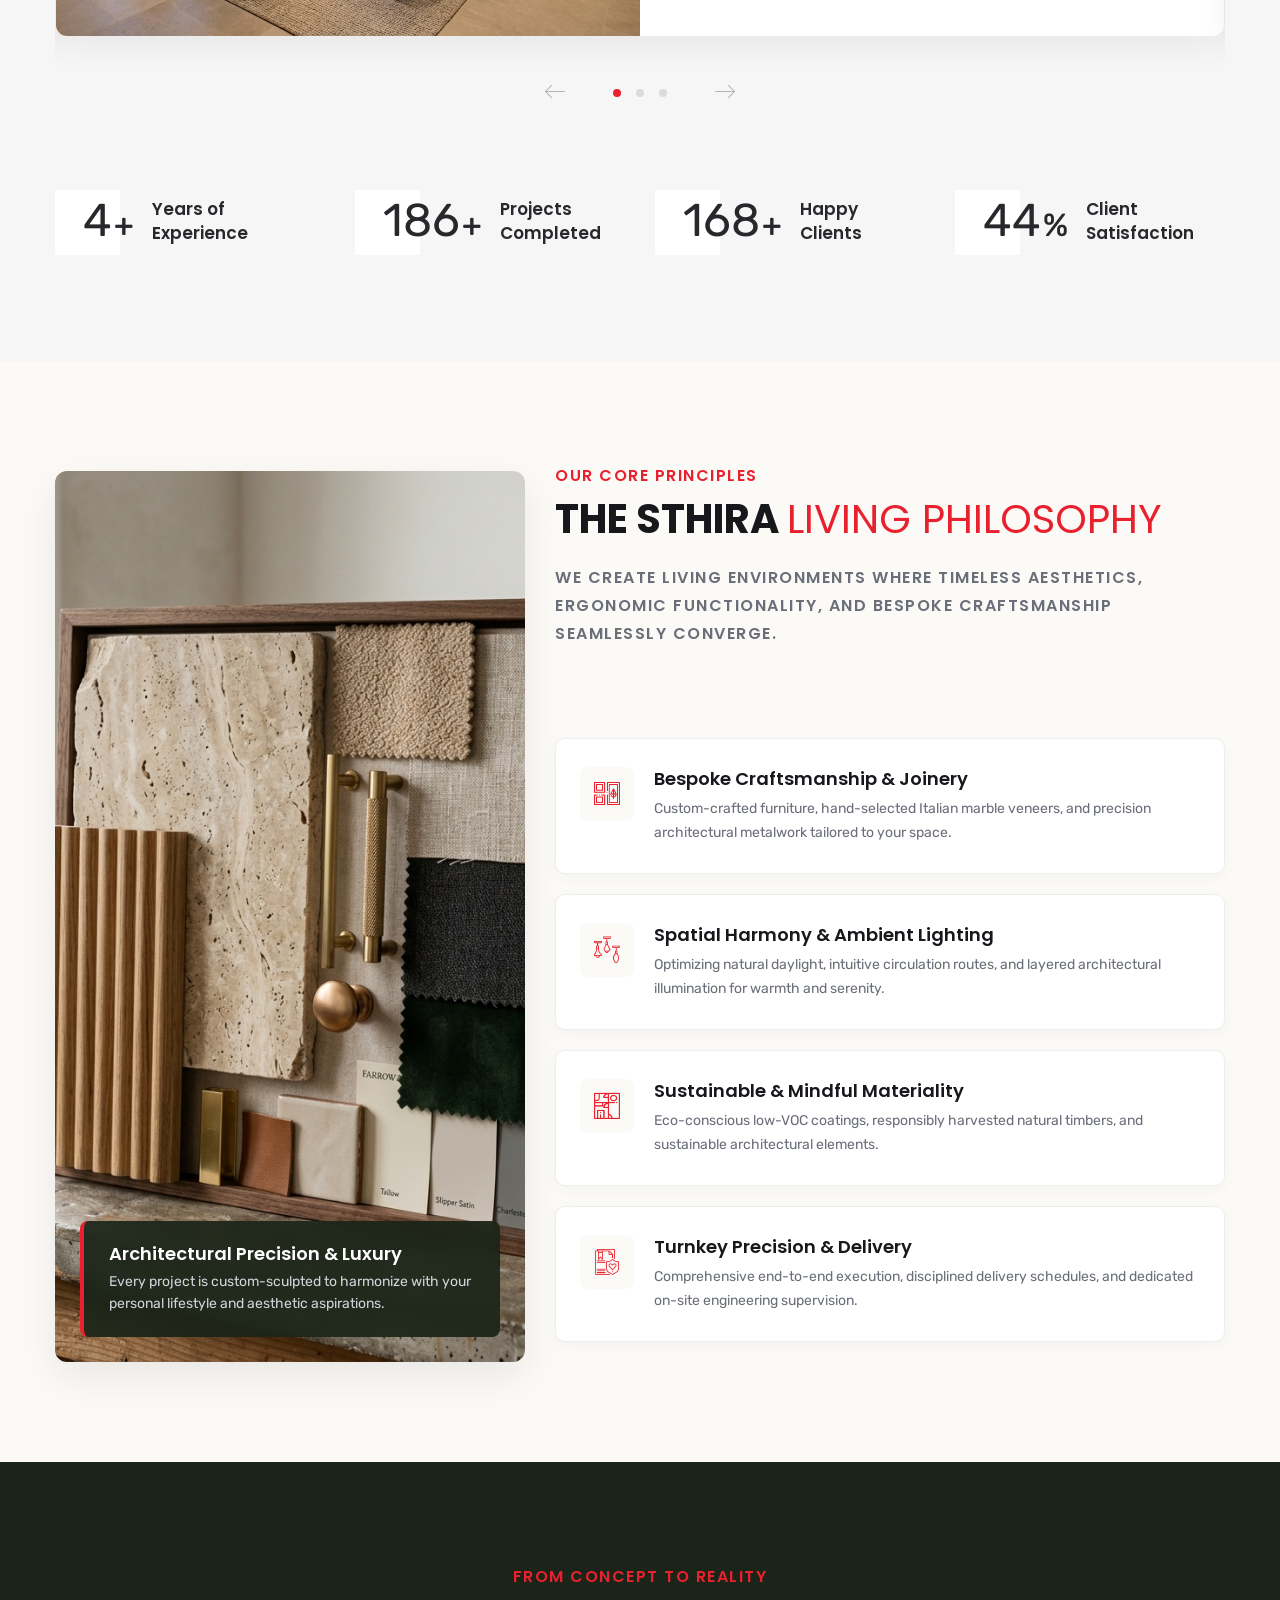
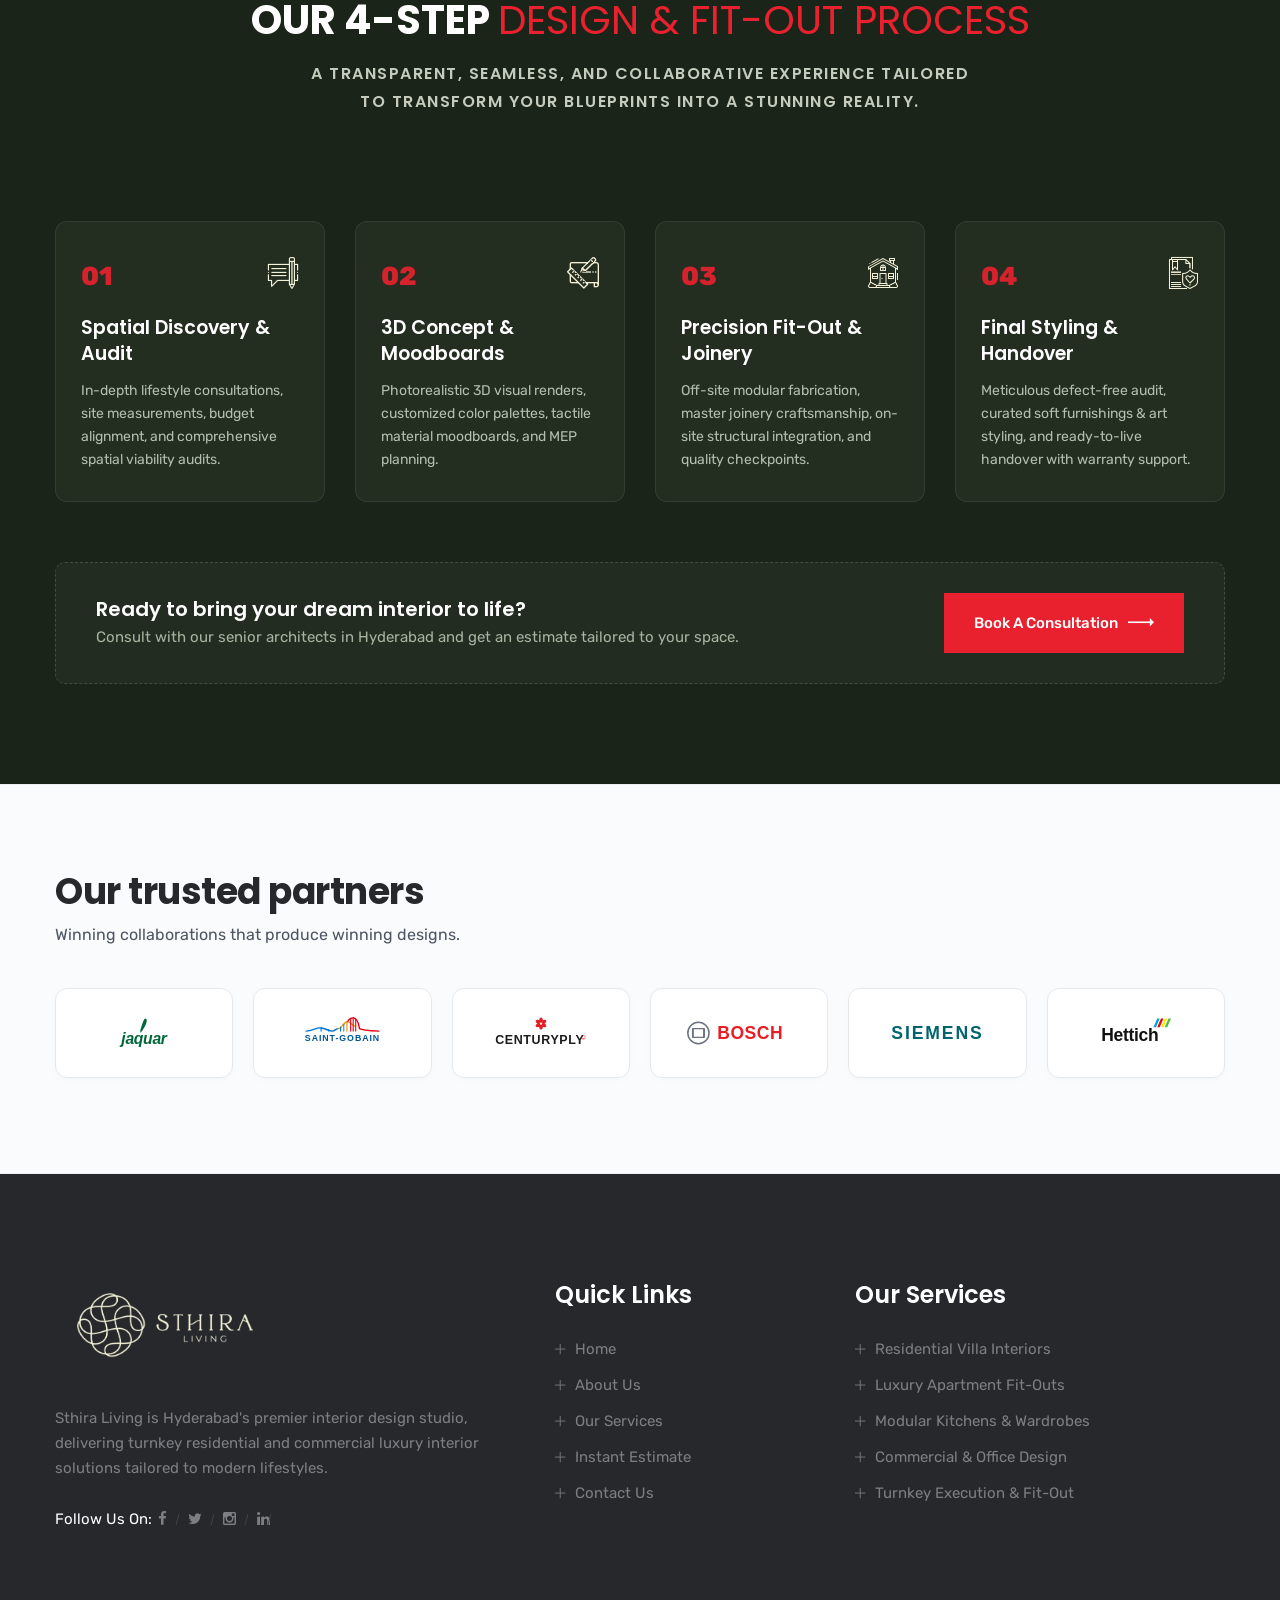
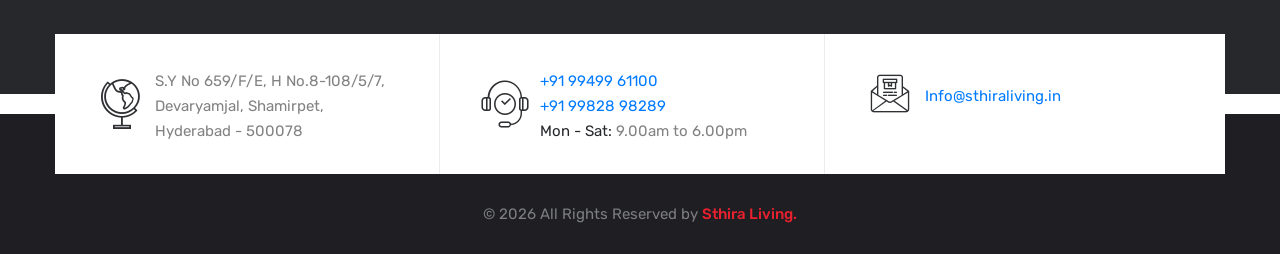
==== commit 8449c227: "Update email address to Info@sthiraliving.in across website and contact handler" ====
--- a/about.html
+++ b/about.html
@@ -565,7 +565,7 @@
                                             <span class="icon-shipping-and-delivery"></span>
                                         </div>
                                         <div class="text">
-                                            <p>abhishek@sthiraliving.in</p>
+                                            <p><a href="mailto:Info@sthiraliving.in">Info@sthiraliving.in</a></p>
                                         </div>
                                     </div>
                                 </div>
--- a/css/style.css
+++ b/css/style.css
@@ -14062,23 +14062,40 @@
 }
 
 .homes-budget-carousel .owl-dots {
-    text-align: center;
-    margin-top: 24px;
+    display: flex !important;
+    flex-direction: row !important;
+    justify-content: center !important;
+    align-items: center !important;
+    width: 100% !important;
+    text-align: center !important;
+    margin-top: 24px !important;
+    gap: 8px !important;
+}
+
+.homes-budget-carousel .owl-dots .owl-dot {
+    display: inline-block !important;
+    margin: 0 !important;
+    padding: 0 !important;
+    background: transparent !important;
+    border: none !important;
+    outline: none !important;
+    box-shadow: none !important;
+    cursor: pointer !important;
 }
 
 .homes-budget-carousel .owl-dots .owl-dot span {
-    width: 10px;
-    height: 10px;
-    margin: 4px 6px;
-    background: #cbd5e1;
-    border-radius: 20px;
-    transition: all 0.3s ease;
-    display: inline-block;
+    width: 10px !important;
+    height: 10px !important;
+    margin: 0 !important;
+    background: #cbd5e1 !important;
+    border-radius: 20px !important;
+    transition: all 0.3s ease !important;
+    display: block !important;
 }
 
 .homes-budget-carousel .owl-dots .owl-dot.active span {
-    width: 26px;
-    background: #e9212e;
+    width: 26px !important;
+    background: #e9212e !important;
 }
 
 @media only screen and (max-width: 991px) {
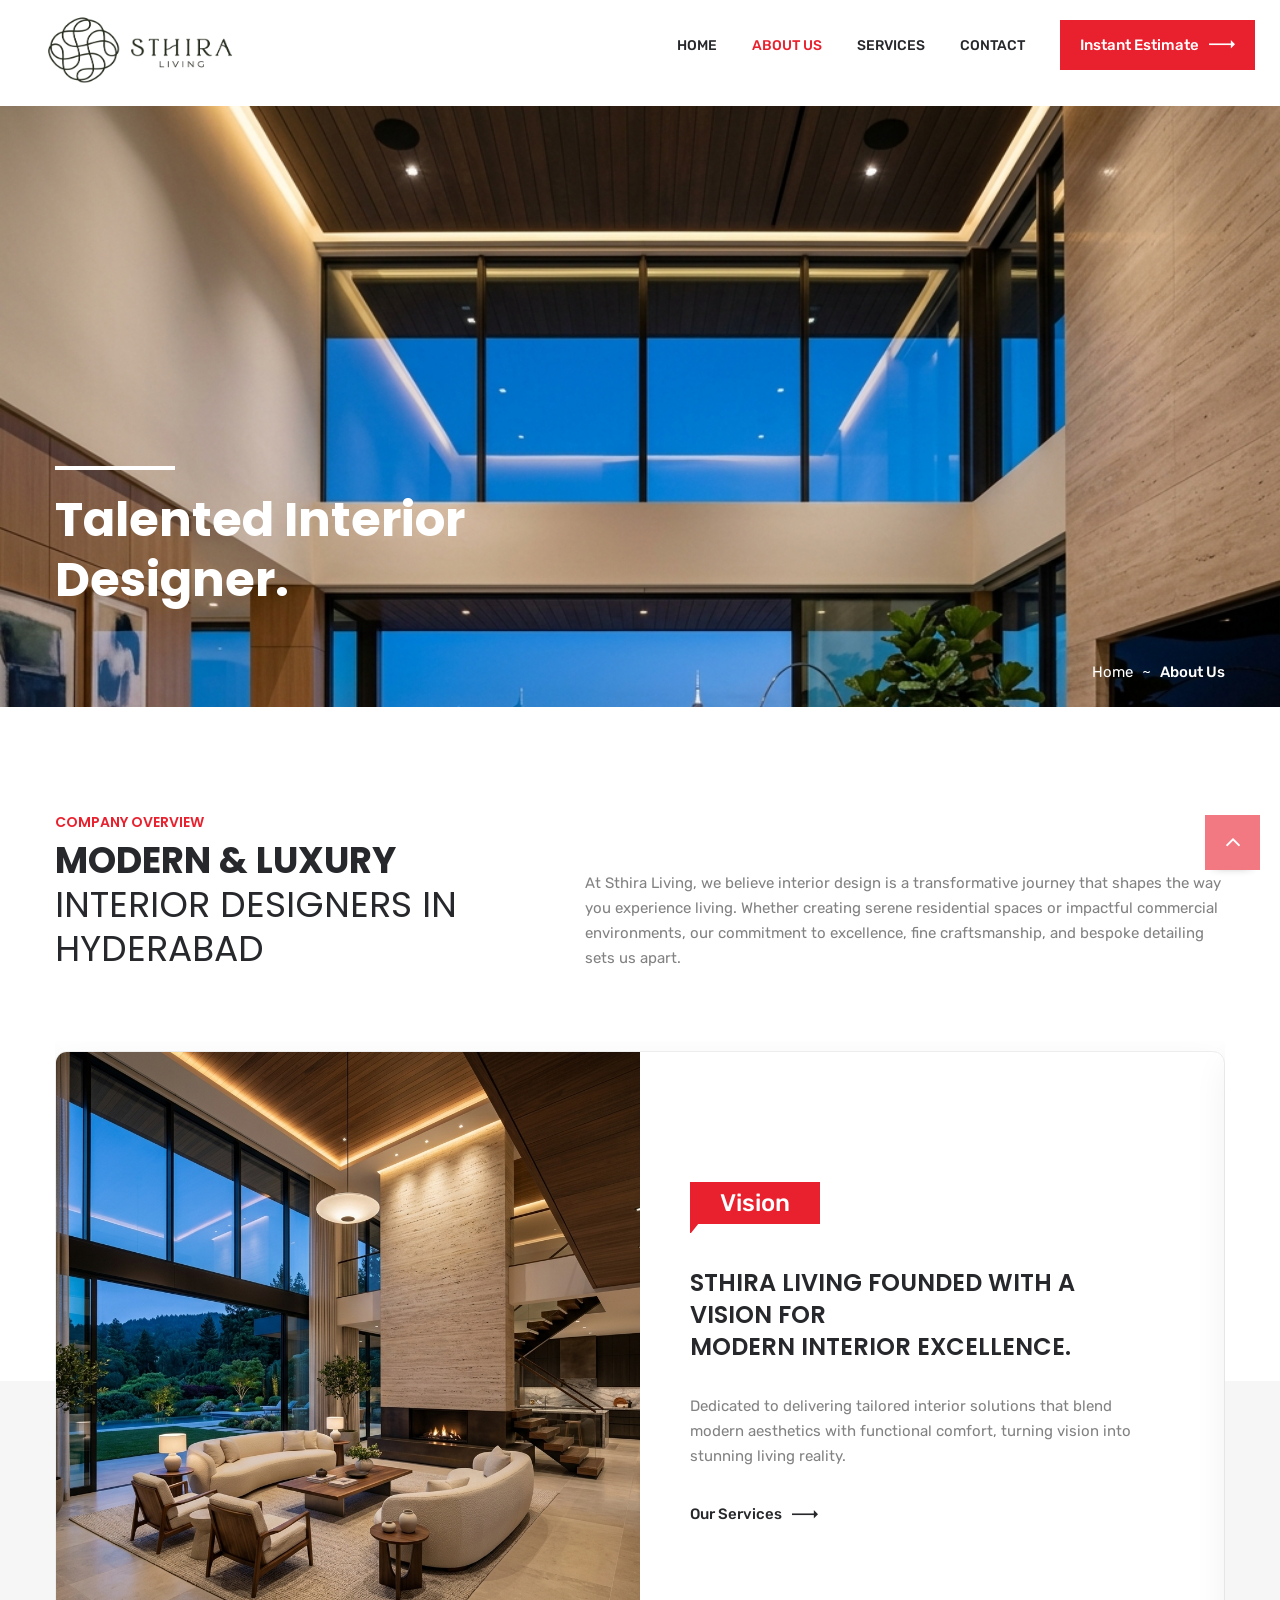
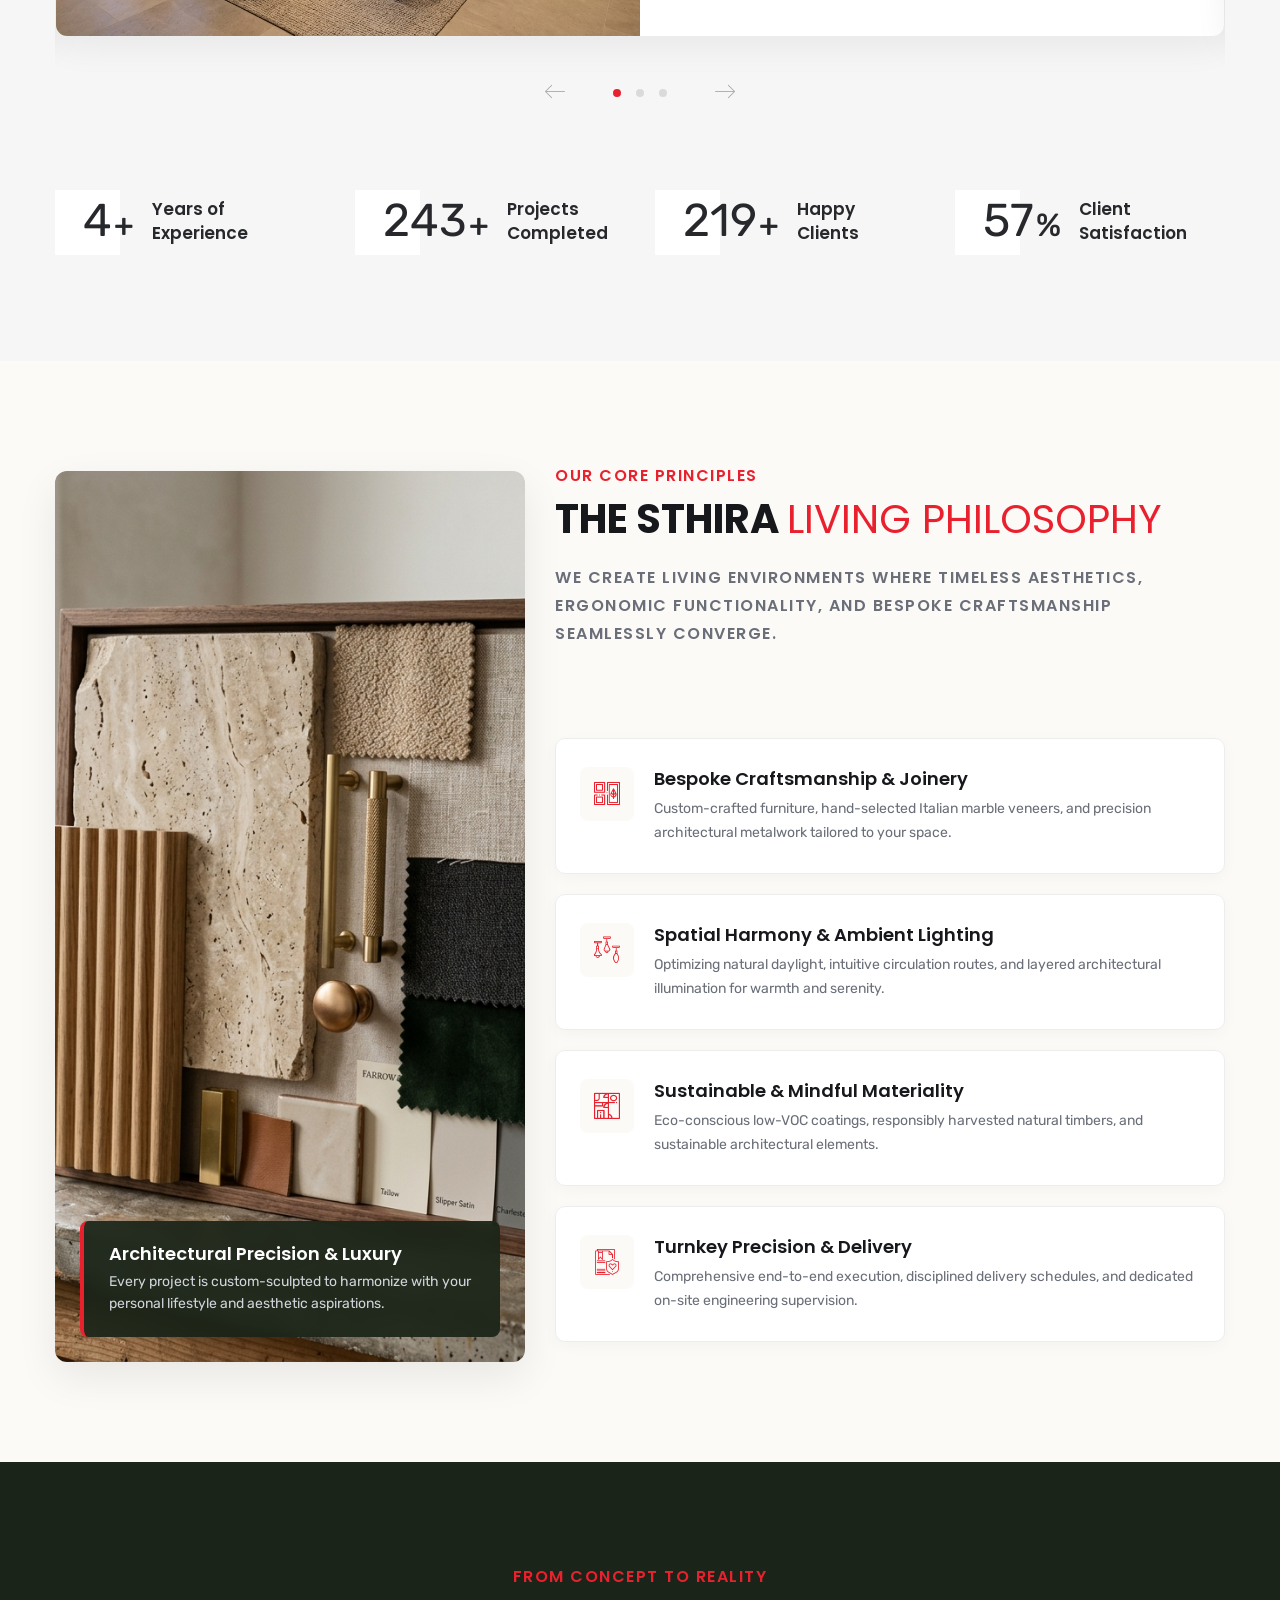
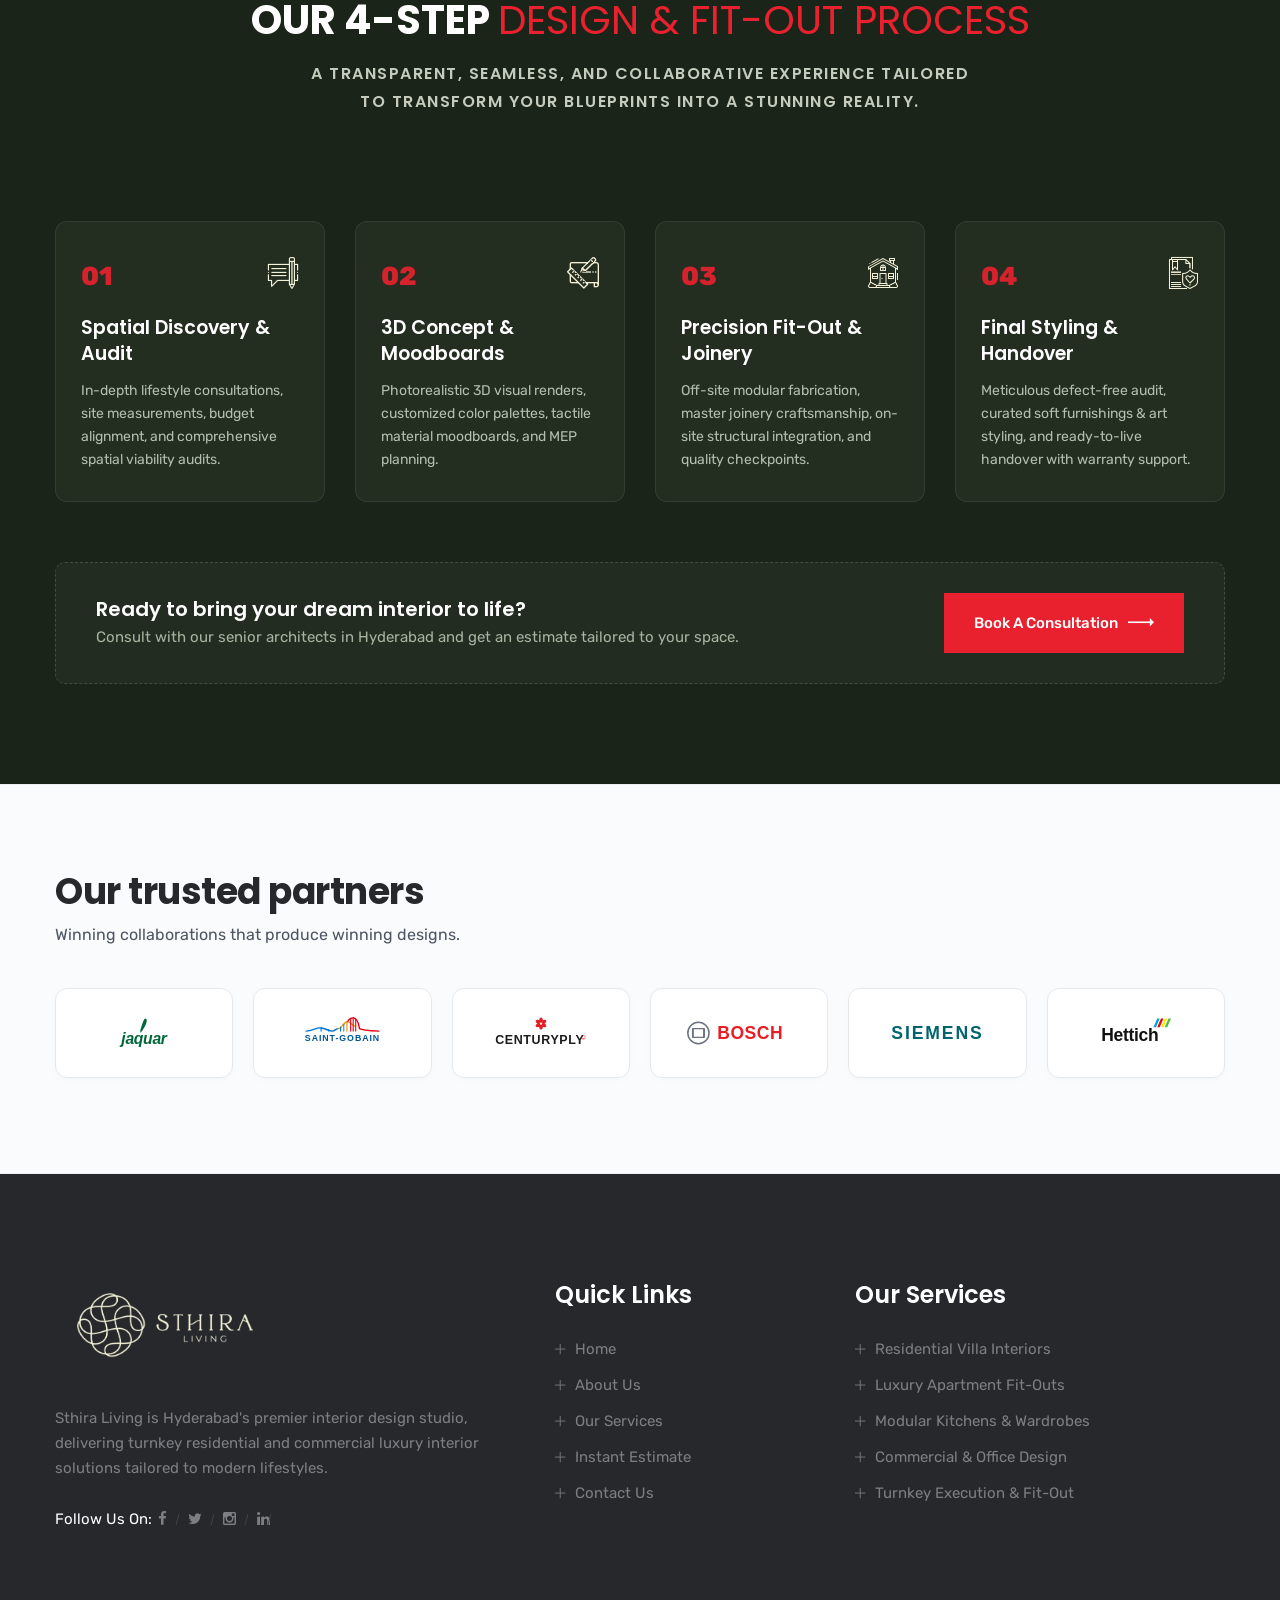
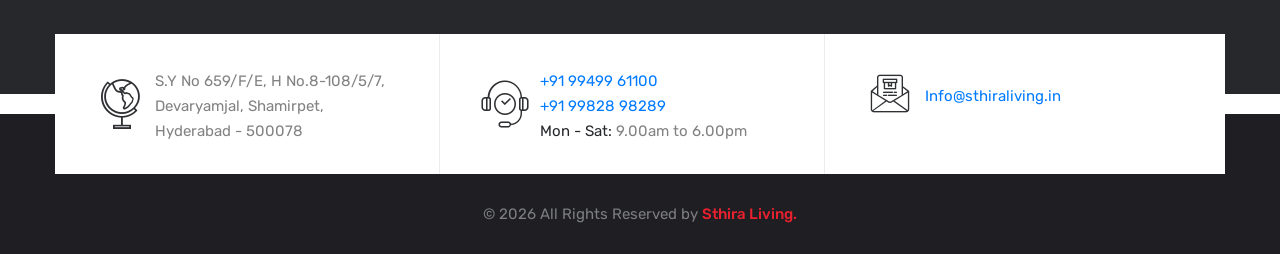
==== commit c1b1c03f: "Connect Instagram and Facebook links across website" ====
--- a/about.html
+++ b/about.html
@@ -477,9 +477,9 @@
                                 <div class="follow-us-social-links clearfix">
                                     <span>Follow Us On:</span>
                                     <ul>
-                                        <li><a href="#"><i class="fa fa-facebook"></i></a></li>
+                                        <li><a href="https://www.facebook.com/profile.php?id=61593850076804" target="_blank" rel="noopener noreferrer"><i class="fa fa-facebook"></i></a></li>
                                         <li><a href="#"><i class="fa fa-twitter"></i></a></li>
-                                        <li><a href="#"><i class="fa fa-instagram"></i></a></li>
+                                        <li><a href="https://www.instagram.com/sthira.living.co.in/" target="_blank" rel="noopener noreferrer"><i class="fa fa-instagram"></i></a></li>
                                         <li><a href="#"><i class="fa fa-linkedin"></i></a></li>
                                     </ul>
                                 </div>
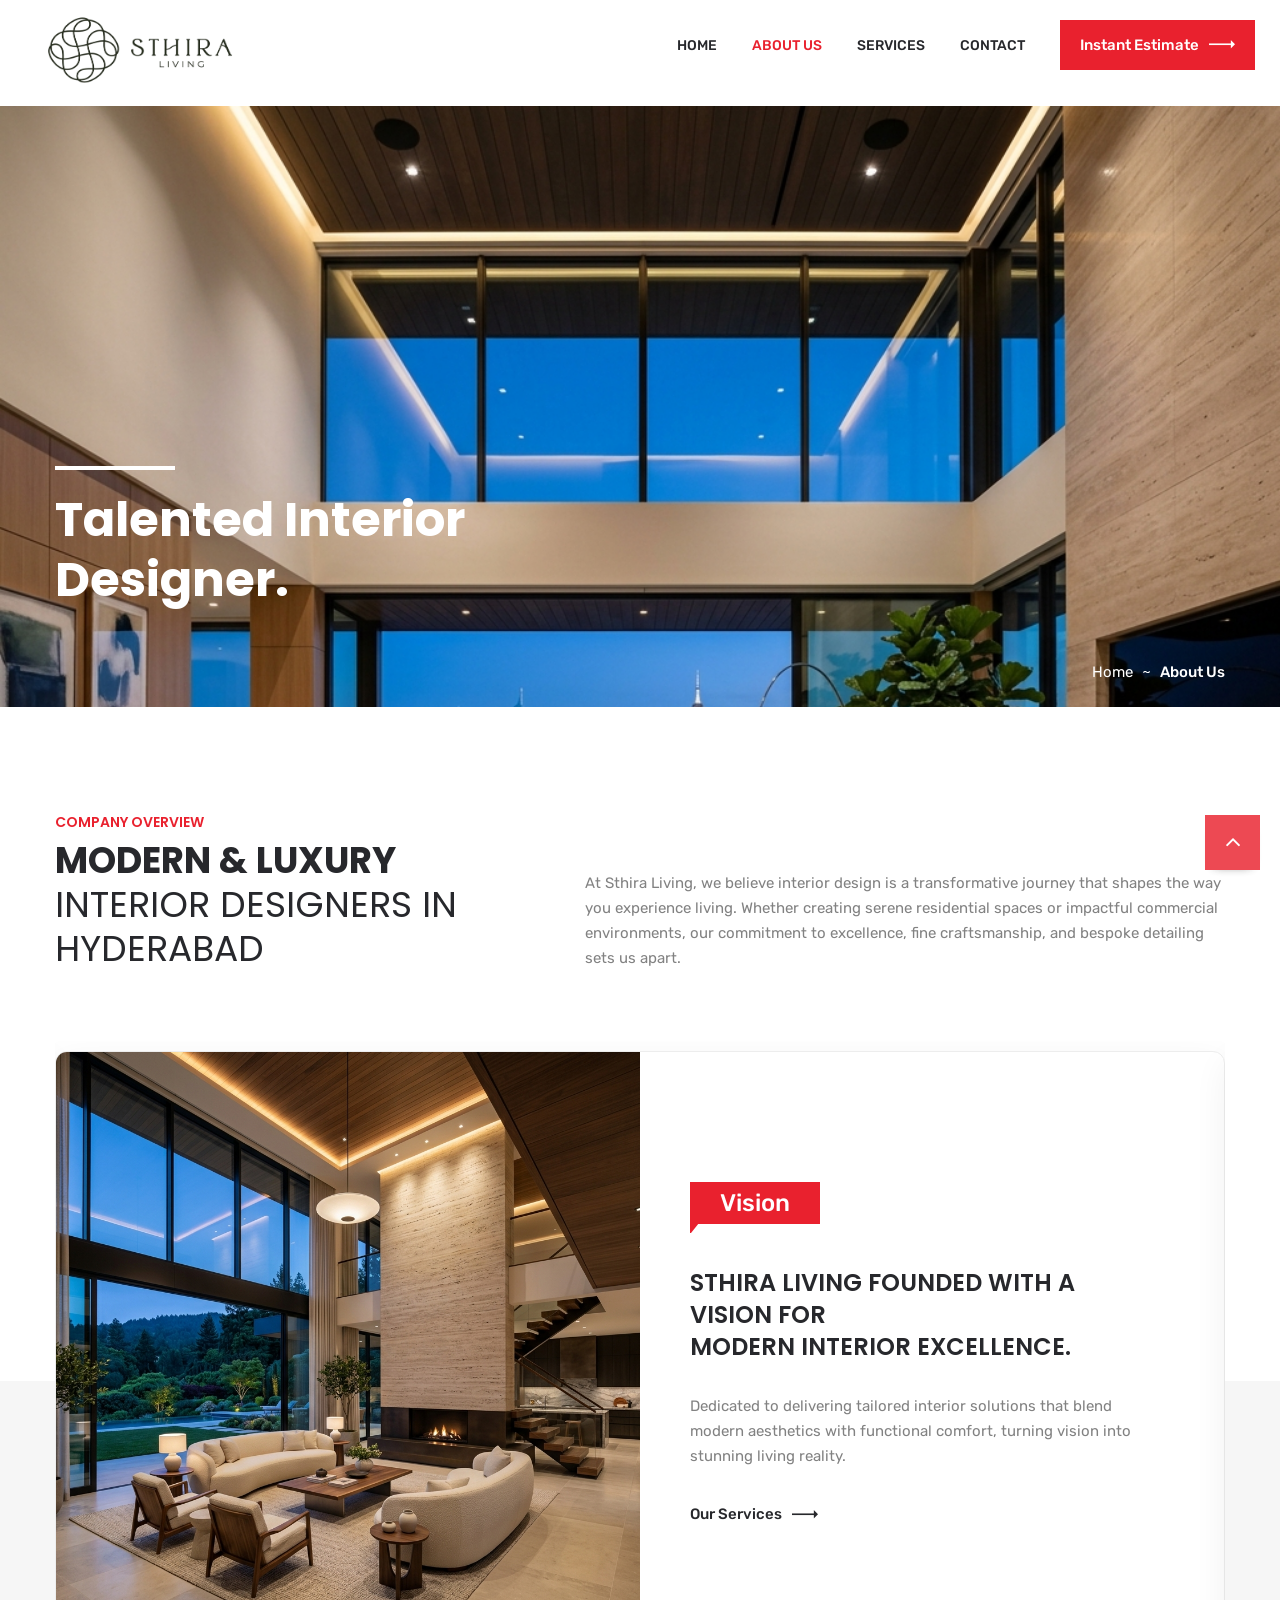
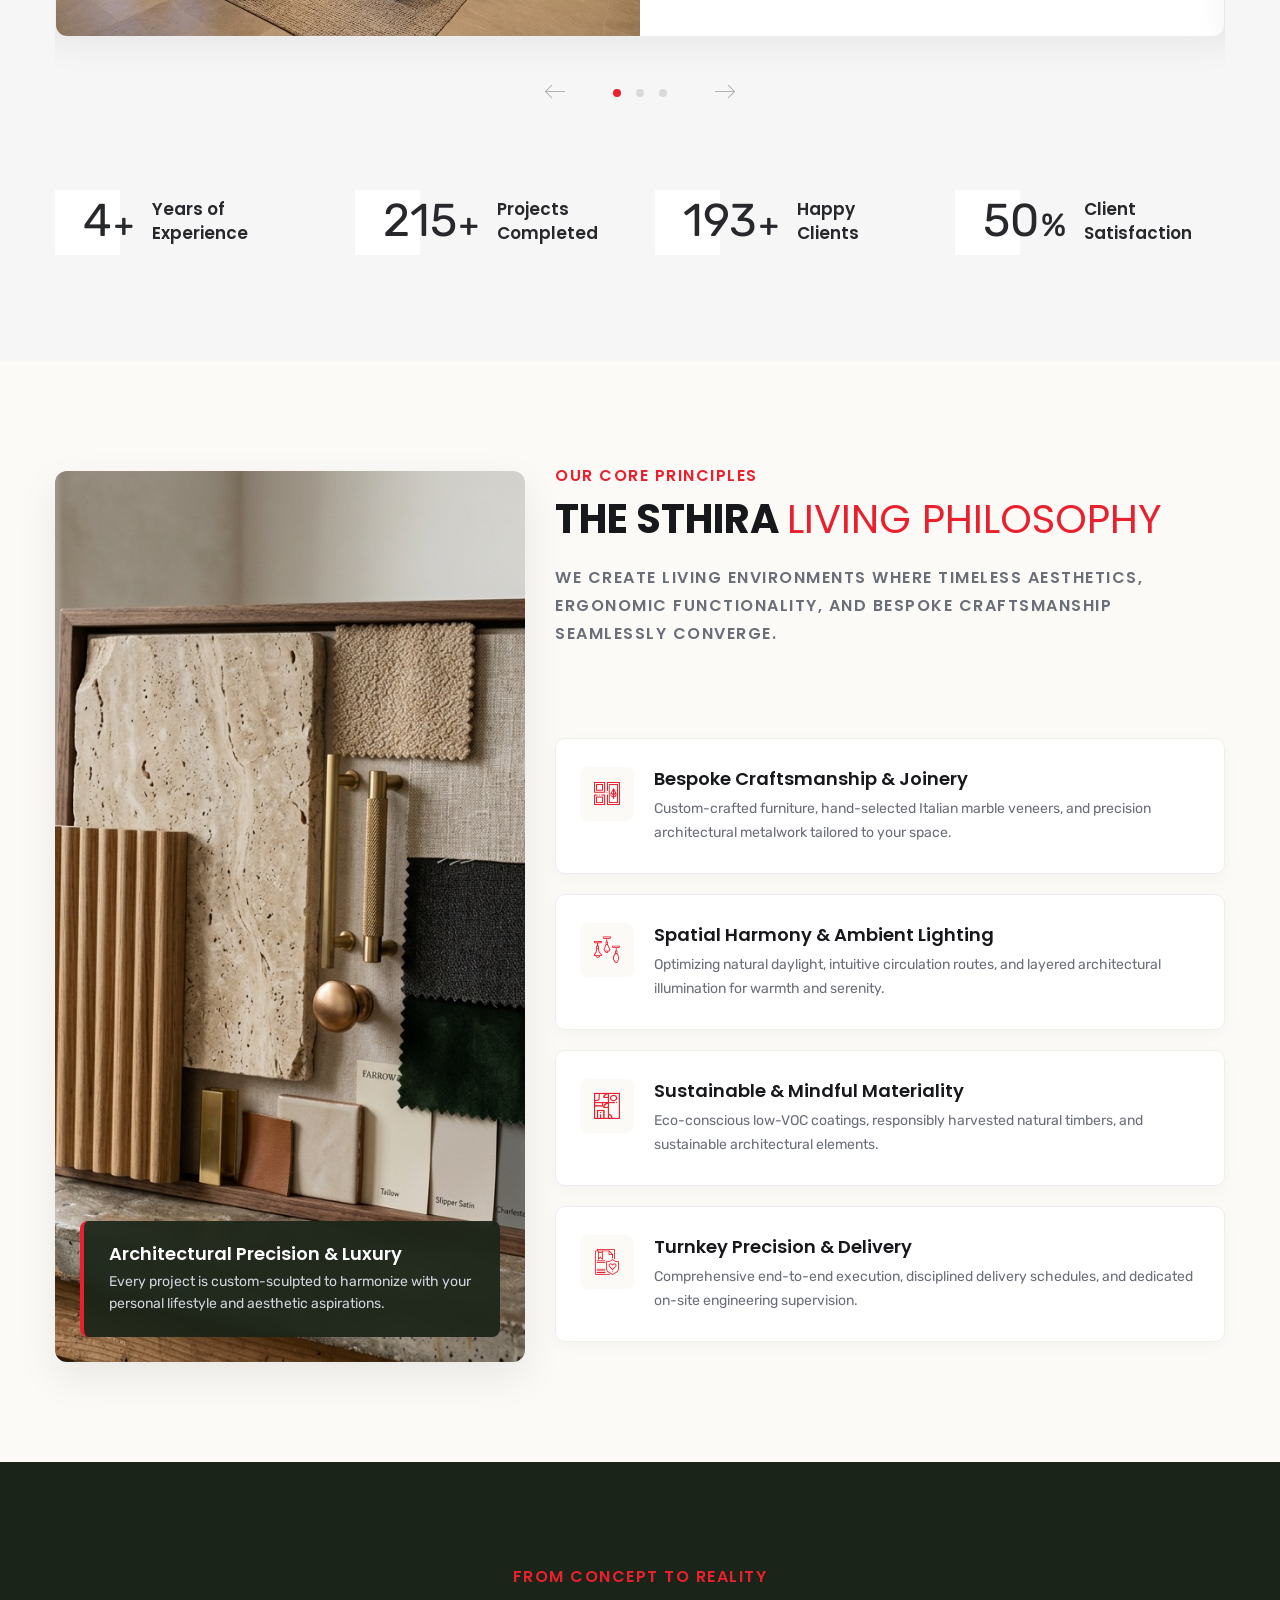
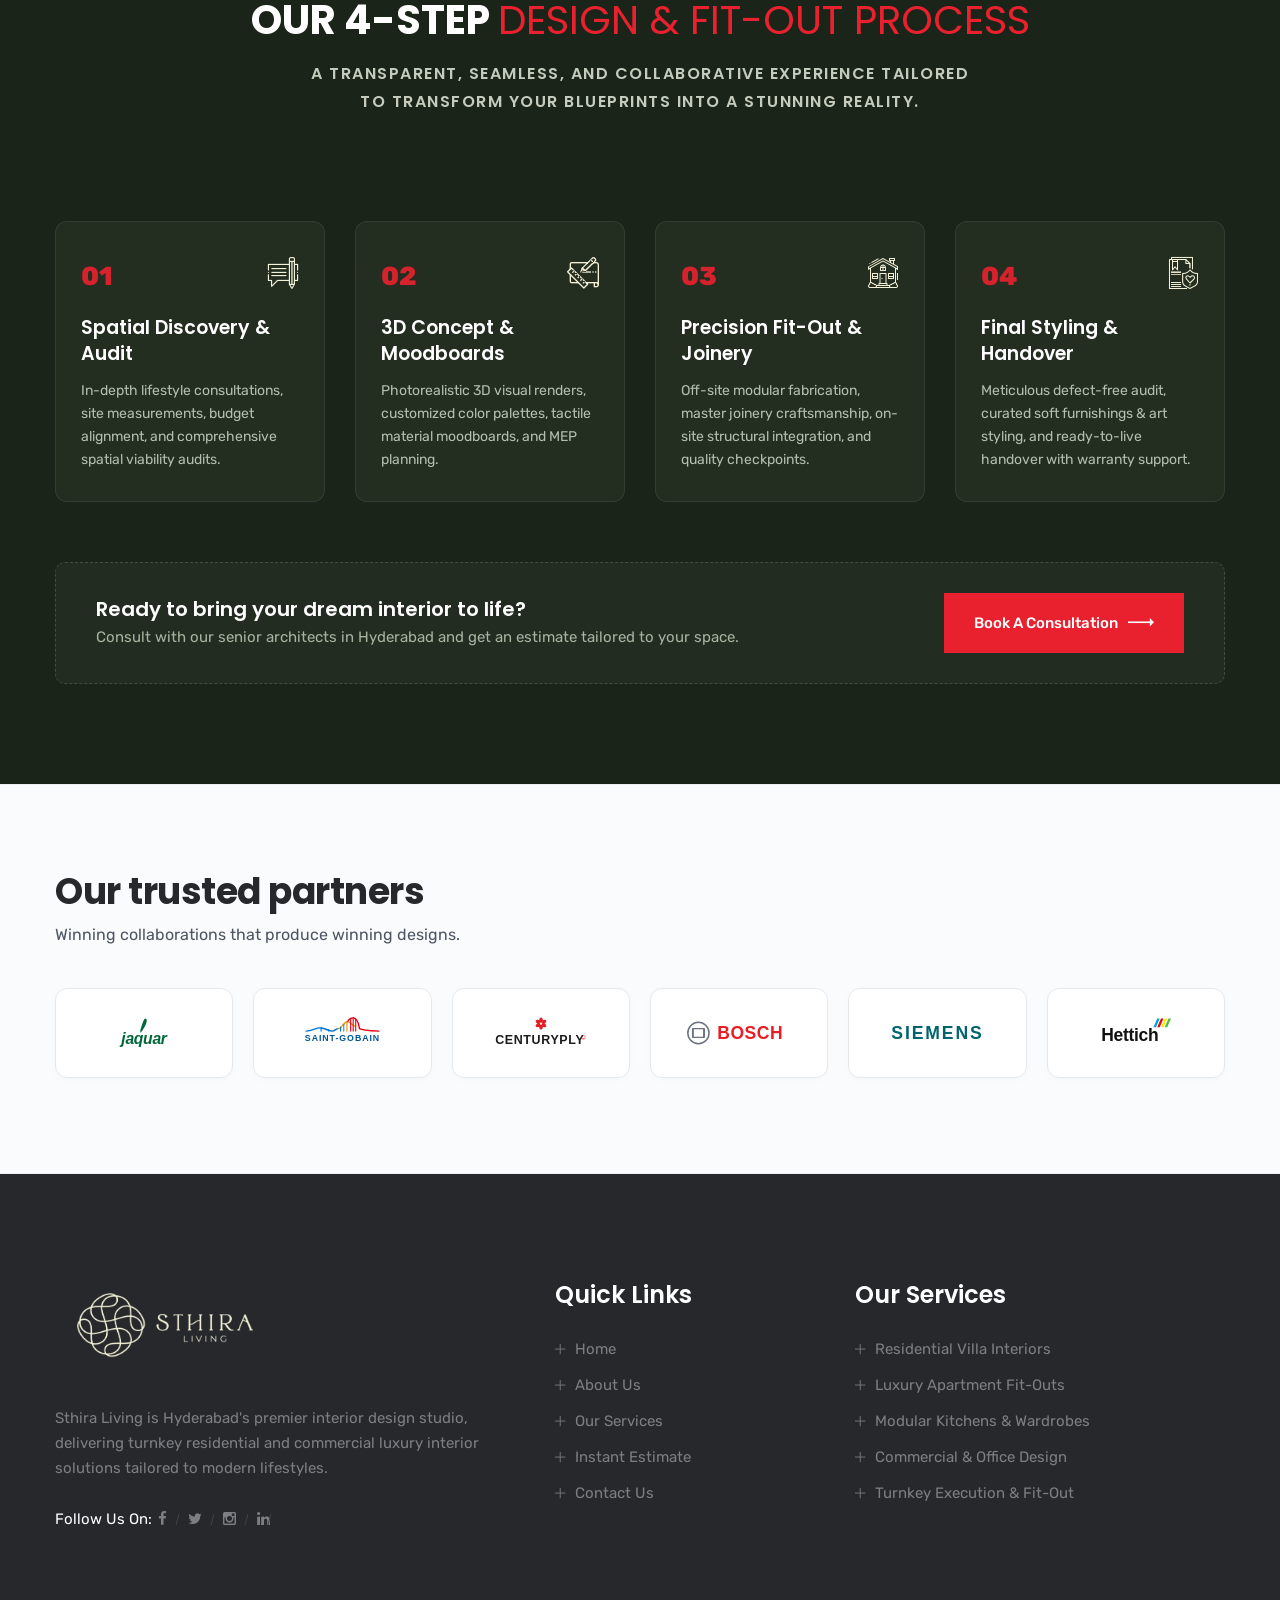
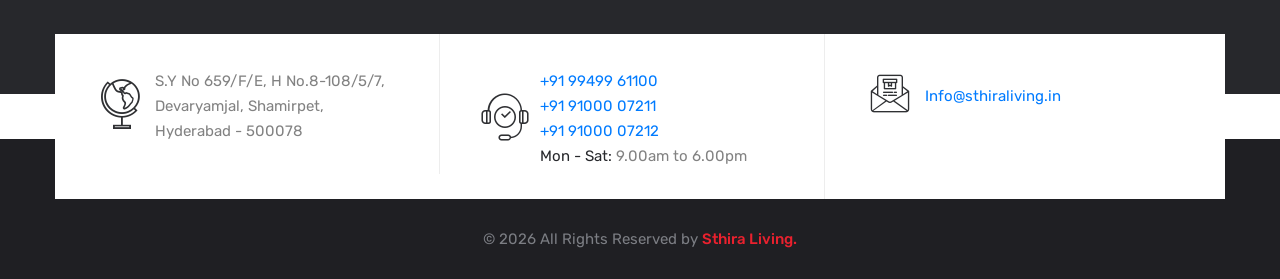
==== commit 590074c5: "Update contact phone numbers and remove hover profile image effect in testimonials" ====
--- a/about.html
+++ b/about.html
@@ -553,7 +553,7 @@
                                             <span class="icon-support1"></span>
                                         </div>
                                         <div class="text">
-                                            <p><a href="tel:+919949961100">+91 99499 61100</a><br><a href="tel:+919982898289">+91 99828 98289</a><br> <span>Mon - Sat:</span> 9.00am to 6.00pm</p>
+                                            <p><a href="tel:+919949961100">+91 99499 61100</a><br><a href="tel:+919100007211">+91 91000 07211</a><br><a href="tel:+919100007212">+91 91000 07212</a><br> <span>Mon - Sat:</span> 9.00am to 6.00pm</p>
                                         </div>
                                     </div>
                                 </div>
--- a/css/style.css
+++ b/css/style.css
@@ -4846,8 +4846,13 @@
 .single-testimonial-style2 {
     position: relative;
     display: block;
-    border: 1px solid transparent;
-    transition: all 700ms ease 300ms;
+    background: #ffffff;
+    border: 1px solid #f0f0f0;
+    box-shadow: 0px 4px 20px rgba(0, 0, 0, 0.05);
+    transition: all 400ms ease;
+}
+.single-testimonial-style2:hover {
+    box-shadow: 0px 8px 30px rgba(0, 0, 0, 0.09);
 }
 .single-testimonial-style2 .inner-content{
     position: relative;
@@ -4859,12 +4864,11 @@
     display: block;
     padding: 55px 40px 62px;
     transform: translateY(0%);
-    transition: all 700ms ease 100ms;   
+    transition: all 400ms ease;
 }
 .single-testimonial-style2:hover .static-content{
-    opacity: 0;
-    transform: translateY(-10%);
-    transition: all 900ms ease 100ms;    
+    opacity: 1;
+    transform: translateY(0%);
 }
 
 .single-testimonial-style2 .static-content .quote-icon{
@@ -4906,22 +4910,10 @@
 }
 
 .single-testimonial-style2 .overlay-content {
-    position: absolute;
-    top: 0;
-    left: 0;
-    bottom: 0;
-    right: 0;
-    background: #ffffff;
-    display: block;
-    padding: 50px 40px 0;
-    opacity: 0;
-    transform: translateY(-10%);
-    transition: all 700ms ease 100ms;
+    display: none !important;
 }
 .single-testimonial-style2:hover .overlay-content{
-    opacity: 1;
-    transform: translateY(0%);
-    transition: all 900ms ease 100ms;    
+    display: none !important;
 }
 .single-testimonial-style2 .overlay-content .img-box{
     position: relative;
@@ -4975,19 +4967,16 @@
 	padding: 10px 0px 43px;
 }
 .testimonial-style2-content .owl-carousel .owl-stage-outer .owl-item.active .single-testimonial-style2{
-    -webkit-box-shadow: 0px 2px 5px 4px #f6f6f6; 
-    box-shadow: 0px 2px 5px 4px #f6f6f6;
-    transition: all 700ms ease 800ms;
+    -webkit-box-shadow: 0px 4px 20px rgba(0, 0, 0, 0.06); 
+    box-shadow: 0px 4px 20px rgba(0, 0, 0, 0.06);
+    transition: all 400ms ease;
 }
 .testimonial-style2-content .owl-carousel .owl-stage-outer .owl-item.active .single-testimonial-style2 .static-content{
-    opacity: 0;
-    transform: translateY(-10%); 
-    transition: all 900ms ease 300ms; 
+    opacity: 1;
+    transform: translateY(0%); 
 }
 .testimonial-style2-content .owl-carousel .owl-stage-outer .owl-item.active .single-testimonial-style2 .overlay-content{
-    opacity: 1;
-    transform: translateY(0%);
-    transition: all 900ms ease 300ms;    
+    display: none !important;
 }
 .testimonial-carousel .owl-dots {
     position: relative;
